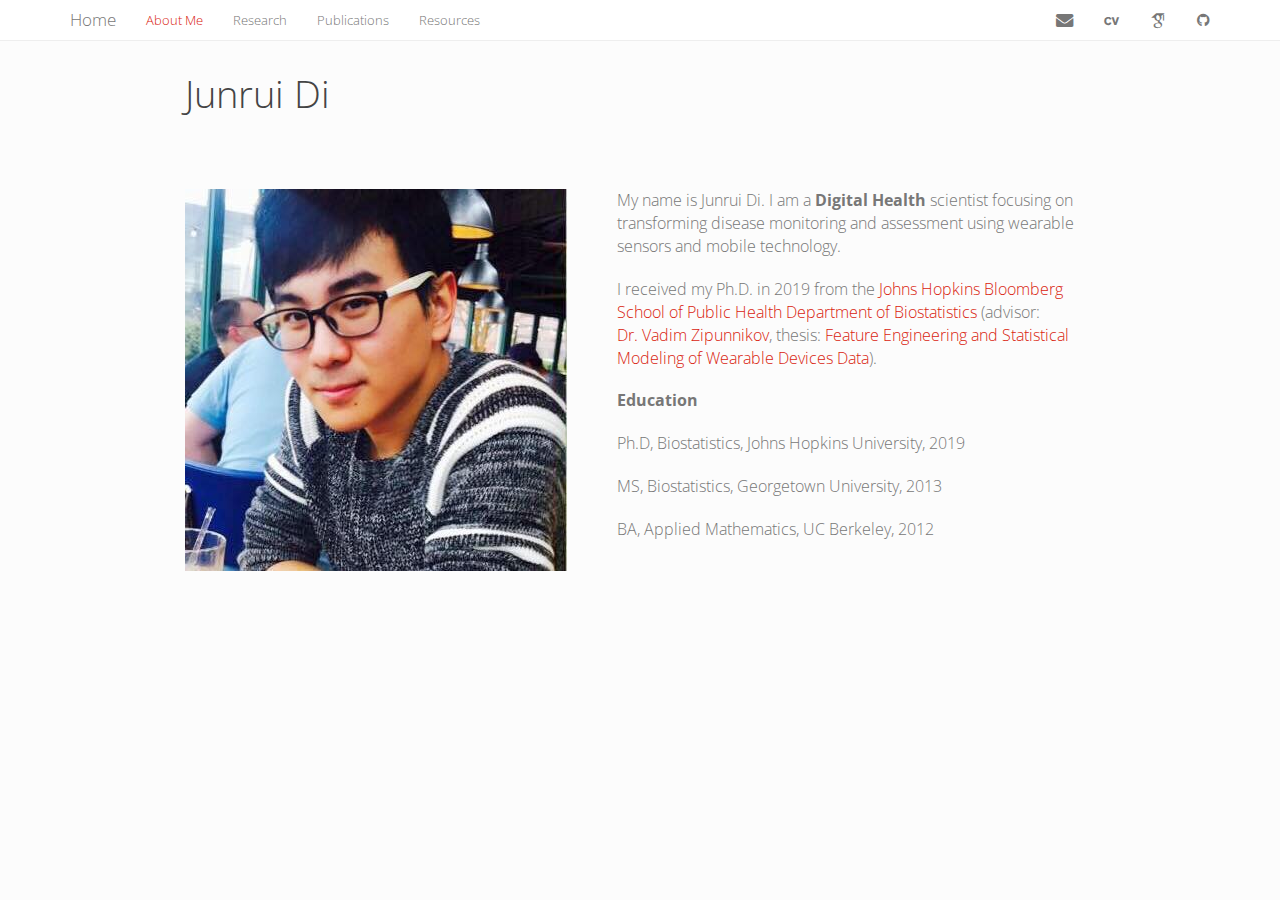
==== index.html @ 5bf7030a "new paper" ====
<!DOCTYPE html>

<html>

<head>

<meta charset="utf-8" />
<meta name="generator" content="pandoc" />
<meta http-equiv="X-UA-Compatible" content="IE=EDGE" />




<title>Junrui Di</title>

<script src="site_libs/header-attrs-2.9/header-attrs.js"></script>
<script src="site_libs/jquery-1.11.3/jquery.min.js"></script>
<meta name="viewport" content="width=device-width, initial-scale=1" />
<link href="site_libs/bootstrap-3.3.5/css/bootstrap.min.css" rel="stylesheet" />
<script src="site_libs/bootstrap-3.3.5/js/bootstrap.min.js"></script>
<script src="site_libs/bootstrap-3.3.5/shim/html5shiv.min.js"></script>
<script src="site_libs/bootstrap-3.3.5/shim/respond.min.js"></script>
<style>h1 {font-size: 34px;}
       h1.title {font-size: 38px;}
       h2 {font-size: 30px;}
       h3 {font-size: 24px;}
       h4 {font-size: 18px;}
       h5 {font-size: 16px;}
       h6 {font-size: 12px;}
       code {color: inherit; background-color: rgba(0, 0, 0, 0.04);}
       pre:not([class]) { background-color: white }</style>
<script src="site_libs/navigation-1.1/tabsets.js"></script>
<link href="site_libs/highlightjs-9.12.0/default.css" rel="stylesheet" />
<script src="site_libs/highlightjs-9.12.0/highlight.js"></script>
<link href="site_libs/font-awesome-5.1.0/css/all.css" rel="stylesheet" />
<link href="site_libs/font-awesome-5.1.0/css/v4-shims.css" rel="stylesheet" />

<style type="text/css">
  code{white-space: pre-wrap;}
  span.smallcaps{font-variant: small-caps;}
  span.underline{text-decoration: underline;}
  div.column{display: inline-block; vertical-align: top; width: 50%;}
  div.hanging-indent{margin-left: 1.5em; text-indent: -1.5em;}
  ul.task-list{list-style: none;}
    </style>

<style type="text/css">code{white-space: pre;}</style>
<script type="text/javascript">
if (window.hljs) {
  hljs.configure({languages: []});
  hljs.initHighlightingOnLoad();
  if (document.readyState && document.readyState === "complete") {
    window.setTimeout(function() { hljs.initHighlighting(); }, 0);
  }
}
</script>





<link rel="stylesheet" href="style2.css" type="text/css" />



<style type = "text/css">
.main-container {
  max-width: 940px;
  margin-left: auto;
  margin-right: auto;
}
img {
  max-width:100%;
}
.tabbed-pane {
  padding-top: 12px;
}
.html-widget {
  margin-bottom: 20px;
}
button.code-folding-btn:focus {
  outline: none;
}
summary {
  display: list-item;
}
pre code {
  padding: 0;
}
</style>


<style type="text/css">
.dropdown-submenu {
  position: relative;
}
.dropdown-submenu>.dropdown-menu {
  top: 0;
  left: 100%;
  margin-top: -6px;
  margin-left: -1px;
  border-radius: 0 6px 6px 6px;
}
.dropdown-submenu:hover>.dropdown-menu {
  display: block;
}
.dropdown-submenu>a:after {
  display: block;
  content: " ";
  float: right;
  width: 0;
  height: 0;
  border-color: transparent;
  border-style: solid;
  border-width: 5px 0 5px 5px;
  border-left-color: #cccccc;
  margin-top: 5px;
  margin-right: -10px;
}
.dropdown-submenu:hover>a:after {
  border-left-color: #adb5bd;
}
.dropdown-submenu.pull-left {
  float: none;
}
.dropdown-submenu.pull-left>.dropdown-menu {
  left: -100%;
  margin-left: 10px;
  border-radius: 6px 0 6px 6px;
}
</style>

<script type="text/javascript">
// manage active state of menu based on current page
$(document).ready(function () {
  // active menu anchor
  href = window.location.pathname
  href = href.substr(href.lastIndexOf('/') + 1)
  if (href === "")
    href = "index.html";
  var menuAnchor = $('a[href="' + href + '"]');

  // mark it active
  menuAnchor.tab('show');

  // if it's got a parent navbar menu mark it active as well
  menuAnchor.closest('li.dropdown').addClass('active');

  // Navbar adjustments
  var navHeight = $(".navbar").first().height() + 15;
  var style = document.createElement('style');
  var pt = "padding-top: " + navHeight + "px; ";
  var mt = "margin-top: -" + navHeight + "px; ";
  var css = "";
  // offset scroll position for anchor links (for fixed navbar)
  for (var i = 1; i <= 6; i++) {
    css += ".section h" + i + "{ " + pt + mt + "}\n";
  }
  style.innerHTML = "body {" + pt + "padding-bottom: 40px; }\n" + css;
  document.head.appendChild(style);
});
</script>

<!-- tabsets -->

<style type="text/css">
.tabset-dropdown > .nav-tabs {
  display: inline-table;
  max-height: 500px;
  min-height: 44px;
  overflow-y: auto;
  border: 1px solid #ddd;
  border-radius: 4px;
}

.tabset-dropdown > .nav-tabs > li.active:before {
  content: "";
  font-family: 'Glyphicons Halflings';
  display: inline-block;
  padding: 10px;
  border-right: 1px solid #ddd;
}

.tabset-dropdown > .nav-tabs.nav-tabs-open > li.active:before {
  content: "&#xe258;";
  border: none;
}

.tabset-dropdown > .nav-tabs.nav-tabs-open:before {
  content: "";
  font-family: 'Glyphicons Halflings';
  display: inline-block;
  padding: 10px;
  border-right: 1px solid #ddd;
}

.tabset-dropdown > .nav-tabs > li.active {
  display: block;
}

.tabset-dropdown > .nav-tabs > li > a,
.tabset-dropdown > .nav-tabs > li > a:focus,
.tabset-dropdown > .nav-tabs > li > a:hover {
  border: none;
  display: inline-block;
  border-radius: 4px;
  background-color: transparent;
}

.tabset-dropdown > .nav-tabs.nav-tabs-open > li {
  display: block;
  float: none;
}

.tabset-dropdown > .nav-tabs > li {
  display: none;
}
</style>

<!-- code folding -->




</head>

<body>


<div class="container-fluid main-container">




<div class="navbar navbar-default  navbar-fixed-top" role="navigation">
  <div class="container">
    <div class="navbar-header">
      <button type="button" class="navbar-toggle collapsed" data-toggle="collapse" data-target="#navbar">
        <span class="icon-bar"></span>
        <span class="icon-bar"></span>
        <span class="icon-bar"></span>
      </button>
      <a class="navbar-brand" href="index.html">Home</a>
    </div>
    <div id="navbar" class="navbar-collapse collapse">
      <ul class="nav navbar-nav">
        <li>
  <a href="index.html">About Me</a>
</li>
<li>
  <a href="research.html">Research</a>
</li>
<li>
  <a href="publications.html">Publications</a>
</li>
<li>
  <a href="resources.html">Resources</a>
</li>
      </ul>
      <ul class="nav navbar-nav navbar-right">
        <li>
  <a href="mailto:dijunrui@gmail.com">
    <span class="fa fa-envelope fa-lg"></span>
     
  </a>
</li>
<li>
  <a href="files/Curriculum Vitae.pdf">
    <span class="ai ai-cv ai-lg"></span>
     
  </a>
</li>
<li>
  <a href="https://scholar.google.com/citations?user=9YSnIL4AAAAJ&amp;hl=en">
    <span class="ai ai-google-scholar ai-lg"></span>
     
  </a>
</li>
<li>
  <a href="http://github.com/junruidi">
    <span class="&lt;i class=&quot;fab fa &lt;i class=&quot;fab fa-github big-icon&quot;&gt;&lt;/i&gt;"></span>
     
  </a>
</li>
      </ul>
    </div><!--/.nav-collapse -->
  </div><!--/.container -->
</div><!--/.navbar -->

<div id="header">



<h1 class="title toc-ignore">Junrui Di</h1>

</div>


<p><br> <br></p>
<p><link rel="stylesheet" href="academicons/css/academicons.min.css"/></p>
<script>
  (function(i,s,o,g,r,a,m){i['GoogleAnalyticsObject']=r;i[r]=i[r]||function(){
  (i[r].q=i[r].q||[]).push(arguments)},i[r].l=1*new Date();a=s.createElement(o),
  m=s.getElementsByTagName(o)[0];a.async=1;a.src=g;m.parentNode.insertBefore(a,m)
  })(window,document,'script','https://www.google-analytics.com/analytics.js','ga');

  ga('create', 'UA-99094202-1', 'auto');
  ga('send', 'pageview');

</script>
<div style="float:left;margin:0px 50px 0px 0px">
<p><img src="files/photo1.jpg" /></p>
</div>
<p>My name is Junrui Di. I am a <strong>Digital Health</strong> scientist focusing on transforming disease monitoring and assessment using wearable sensors and mobile technology.</p>
<p>I received my Ph.D. in 2019 from the <a href="http://www.jhsph.edu/">Johns Hopkins Bloomberg School of Public Health</a> <a href="http://www.jhsph.edu/departments/biostatistics/">Department of Biostatistics</a> (advisor: <a href="http://www.biostat.jhsph.edu/~vzipunni/">Dr. Vadim Zipunnikov</a>, thesis: <a href="https://jscholarship.library.jhu.edu/handle/1774.2/61537">Feature Engineering and Statistical Modeling of Wearable Devices Data</a>).</p>
<p><strong>Education</strong></p>
<p>Ph.D, Biostatistics, Johns Hopkins University, 2019</p>
<p>MS, Biostatistics, Georgetown University, 2013</p>
<p>BA, Applied Mathematics, UC Berkeley, 2012</p>
<p><br> <br> <br> <br> <br> <br> <br> <br></p>




</div>

<script>

// add bootstrap table styles to pandoc tables
function bootstrapStylePandocTables() {
  $('tr.odd').parent('tbody').parent('table').addClass('table table-condensed');
}
$(document).ready(function () {
  bootstrapStylePandocTables();
});


</script>

<!-- tabsets -->

<script>
$(document).ready(function () {
  window.buildTabsets("TOC");
});

$(document).ready(function () {
  $('.tabset-dropdown > .nav-tabs > li').click(function () {
    $(this).parent().toggleClass('nav-tabs-open');
  });
});
</script>

<!-- code folding -->


<!-- dynamically load mathjax for compatibility with self-contained -->
<script>
  (function () {
    var script = document.createElement("script");
    script.type = "text/javascript";
    script.src  = "https://mathjax.rstudio.com/latest/MathJax.js?config=TeX-AMS-MML_HTMLorMML";
    document.getElementsByTagName("head")[0].appendChild(script);
  })();
</script>

</body>
</html>
---- site_libs/highlightjs-9.12.0/default.css ----
.hljs-literal {
  color: #990073;
}

.hljs-number {
  color: #099;
}

.hljs-comment {
  color: #998;
  font-style: italic;
}

.hljs-keyword {
  color: #900;
  font-weight: bold;
}

.hljs-string {
  color: #d14;
}
---- site_libs/font-awesome-5.1.0/css/all.css ----
/*!
 * Font Awesome Free 5.1.0 by @fontawesome - https://fontawesome.com
 * License - https://fontawesome.com/license (Icons: CC BY 4.0, Fonts: SIL OFL 1.1, Code: MIT License)
 */
.fa,.fab,.fal,.far,.fas{-moz-osx-font-smoothing:grayscale;-webkit-font-smoothing:antialiased;display:inline-block;font-style:normal;font-variant:normal;text-rendering:auto;line-height:1}.fa-lg{font-size:1.33333em;line-height:.75em;vertical-align:-.0667em}.fa-xs{font-size:.75em}.fa-sm{font-size:.875em}.fa-1x{font-size:1em}.fa-2x{font-size:2em}.fa-3x{font-size:3em}.fa-4x{font-size:4em}.fa-5x{font-size:5em}.fa-6x{font-size:6em}.fa-7x{font-size:7em}.fa-8x{font-size:8em}.fa-9x{font-size:9em}.fa-10x{font-size:10em}.fa-fw{text-align:center;width:1.25em}.fa-ul{list-style-type:none;margin-left:2.5em;padding-left:0}.fa-ul>li{position:relative}.fa-li{left:-2em;position:absolute;text-align:center;width:2em;line-height:inherit}.fa-border{border:.08em solid #eee;border-radius:.1em;padding:.2em .25em .15em}.fa-pull-left{float:left}.fa-pull-right{float:right}.fa.fa-pull-left,.fab.fa-pull-left,.fal.fa-pull-left,.far.fa-pull-left,.fas.fa-pull-left{margin-right:.3em}.fa.fa-pull-right,.fab.fa-pull-right,.fal.fa-pull-right,.far.fa-pull-right,.fas.fa-pull-right{margin-left:.3em}.fa-spin{animation:a 2s infinite linear}.fa-pulse{animation:a 1s infinite steps(8)}@keyframes a{0%{transform:rotate(0deg)}to{transform:rotate(1turn)}}.fa-rotate-90{-ms-filter:"progid:DXImageTransform.Microsoft.BasicImage(rotation=1)";transform:rotate(90deg)}.fa-rotate-180{-ms-filter:"progid:DXImageTransform.Microsoft.BasicImage(rotation=2)";transform:rotate(180deg)}.fa-rotate-270{-ms-filter:"progid:DXImageTransform.Microsoft.BasicImage(rotation=3)";transform:rotate(270deg)}.fa-flip-horizontal{-ms-filter:"progid:DXImageTransform.Microsoft.BasicImage(rotation=0, mirror=1)";transform:scaleX(-1)}.fa-flip-vertical{transform:scaleY(-1)}.fa-flip-horizontal.fa-flip-vertical,.fa-flip-vertical{-ms-filter:"progid:DXImageTransform.Microsoft.BasicImage(rotation=2, mirror=1)"}.fa-flip-horizontal.fa-flip-vertical{transform:scale(-1)}:root .fa-flip-horizontal,:root .fa-flip-vertical,:root .fa-rotate-90,:root .fa-rotate-180,:root .fa-rotate-270{-webkit-filter:none;filter:none}.fa-stack{display:inline-block;height:2em;line-height:2em;position:relative;vertical-align:middle;width:2em}.fa-stack-1x,.fa-stack-2x{left:0;position:absolute;text-align:center;width:100%}.fa-stack-1x{line-height:inherit}.fa-stack-2x{font-size:2em}.fa-inverse{color:#fff}.fa-500px:before{content:"\f26e"}.fa-accessible-icon:before{content:"\f368"}.fa-accusoft:before{content:"\f369"}.fa-address-book:before{content:"\f2b9"}.fa-address-card:before{content:"\f2bb"}.fa-adjust:before{content:"\f042"}.fa-adn:before{content:"\f170"}.fa-adversal:before{content:"\f36a"}.fa-affiliatetheme:before{content:"\f36b"}.fa-algolia:before{content:"\f36c"}.fa-align-center:before{content:"\f037"}.fa-align-justify:before{content:"\f039"}.fa-align-left:before{content:"\f036"}.fa-align-right:before{content:"\f038"}.fa-allergies:before{content:"\f461"}.fa-amazon:before{content:"\f270"}.fa-amazon-pay:before{content:"\f42c"}.fa-ambulance:before{content:"\f0f9"}.fa-american-sign-language-interpreting:before{content:"\f2a3"}.fa-amilia:before{content:"\f36d"}.fa-anchor:before{content:"\f13d"}.fa-android:before{content:"\f17b"}.fa-angellist:before{content:"\f209"}.fa-angle-double-down:before{content:"\f103"}.fa-angle-double-left:before{content:"\f100"}.fa-angle-double-right:before{content:"\f101"}.fa-angle-double-up:before{content:"\f102"}.fa-angle-down:before{content:"\f107"}.fa-angle-left:before{content:"\f104"}.fa-angle-right:before{content:"\f105"}.fa-angle-up:before{content:"\f106"}.fa-angry:before{content:"\f556"}.fa-angrycreative:before{content:"\f36e"}.fa-angular:before{content:"\f420"}.fa-app-store:before{content:"\f36f"}.fa-app-store-ios:before{content:"\f370"}.fa-apper:before{content:"\f371"}.fa-apple:before{content:"\f179"}.fa-apple-pay:before{content:"\f415"}.fa-archive:before{content:"\f187"}.fa-archway:before{content:"\f557"}.fa-arrow-alt-circle-down:before{content:"\f358"}.fa-arrow-alt-circle-left:before{content:"\f359"}.fa-arrow-alt-circle-right:before{content:"\f35a"}.fa-arrow-alt-circle-up:before{content:"\f35b"}.fa-arrow-circle-down:before{content:"\f0ab"}.fa-arrow-circle-left:before{content:"\f0a8"}.fa-arrow-circle-right:before{content:"\f0a9"}.fa-arrow-circle-up:before{content:"\f0aa"}.fa-arrow-down:before{content:"\f063"}.fa-arrow-left:before{content:"\f060"}.fa-arrow-right:before{content:"\f061"}.fa-arrow-up:before{content:"\f062"}.fa-arrows-alt:before{content:"\f0b2"}.fa-arrows-alt-h:before{content:"\f337"}.fa-arrows-alt-v:before{content:"\f338"}.fa-assistive-listening-systems:before{content:"\f2a2"}.fa-asterisk:before{content:"\f069"}.fa-asymmetrik:before{content:"\f372"}.fa-at:before{content:"\f1fa"}.fa-atlas:before{content:"\f558"}.fa-audible:before{content:"\f373"}.fa-audio-description:before{content:"\f29e"}.fa-autoprefixer:before{content:"\f41c"}.fa-avianex:before{content:"\f374"}.fa-aviato:before{content:"\f421"}.fa-award:before{content:"\f559"}.fa-aws:before{content:"\f375"}.fa-backspace:before{content:"\f55a"}.fa-backward:before{content:"\f04a"}.fa-balance-scale:before{content:"\f24e"}.fa-ban:before{content:"\f05e"}.fa-band-aid:before{content:"\f462"}.fa-bandcamp:before{content:"\f2d5"}.fa-barcode:before{content:"\f02a"}.fa-bars:before{content:"\f0c9"}.fa-baseball-ball:before{content:"\f433"}.fa-basketball-ball:before{content:"\f434"}.fa-bath:before{content:"\f2cd"}.fa-battery-empty:before{content:"\f244"}.fa-battery-full:before{content:"\f240"}.fa-battery-half:before{content:"\f242"}.fa-battery-quarter:before{content:"\f243"}.fa-battery-three-quarters:before{content:"\f241"}.fa-bed:before{content:"\f236"}.fa-beer:before{content:"\f0fc"}.fa-behance:before{content:"\f1b4"}.fa-behance-square:before{content:"\f1b5"}.fa-bell:before{content:"\f0f3"}.fa-bell-slash:before{content:"\f1f6"}.fa-bezier-curve:before{content:"\f55b"}.fa-bicycle:before{content:"\f206"}.fa-bimobject:before{content:"\f378"}.fa-binoculars:before{content:"\f1e5"}.fa-birthday-cake:before{content:"\f1fd"}.fa-bitbucket:before{content:"\f171"}.fa-bitcoin:before{content:"\f379"}.fa-bity:before{content:"\f37a"}.fa-black-tie:before{content:"\f27e"}.fa-blackberry:before{content:"\f37b"}.fa-blender:before{content:"\f517"}.fa-blind:before{content:"\f29d"}.fa-blogger:before{content:"\f37c"}.fa-blogger-b:before{content:"\f37d"}.fa-bluetooth:before{content:"\f293"}.fa-bluetooth-b:before{content:"\f294"}.fa-bold:before{content:"\f032"}.fa-bolt:before{content:"\f0e7"}.fa-bomb:before{content:"\f1e2"}.fa-bong:before{content:"\f55c"}.fa-book:before{content:"\f02d"}.fa-book-open:before{content:"\f518"}.fa-bookmark:before{content:"\f02e"}.fa-bowling-ball:before{content:"\f436"}.fa-box:before{content:"\f466"}.fa-box-open:before{content:"\f49e"}.fa-boxes:before{content:"\f468"}.fa-braille:before{content:"\f2a1"}.fa-briefcase:before{content:"\f0b1"}.fa-briefcase-medical:before{content:"\f469"}.fa-broadcast-tower:before{content:"\f519"}.fa-broom:before{content:"\f51a"}.fa-brush:before{content:"\f55d"}.fa-btc:before{content:"\f15a"}.fa-bug:before{content:"\f188"}.fa-building:before{content:"\f1ad"}.fa-bullhorn:before{content:"\f0a1"}.fa-bullseye:before{content:"\f140"}.fa-burn:before{content:"\f46a"}.fa-buromobelexperte:before{content:"\f37f"}.fa-bus:before{content:"\f207"}.fa-bus-alt:before{content:"\f55e"}.fa-buysellads:before{content:"\f20d"}.fa-calculator:before{content:"\f1ec"}.fa-calendar:before{content:"\f133"}.fa-calendar-alt:before{content:"\f073"}.fa-calendar-check:before{content:"\f274"}.fa-calendar-minus:before{content:"\f272"}.fa-calendar-plus:before{content:"\f271"}.fa-calendar-times:before{content:"\f273"}.fa-camera:before{content:"\f030"}.fa-camera-retro:before{content:"\f083"}.fa-cannabis:before{content:"\f55f"}.fa-capsules:before{content:"\f46b"}.fa-car:before{content:"\f1b9"}.fa-caret-down:before{content:"\f0d7"}.fa-caret-left:before{content:"\f0d9"}.fa-caret-right:before{content:"\f0da"}.fa-caret-square-down:before{content:"\f150"}.fa-caret-square-left:before{content:"\f191"}.fa-caret-square-right:before{content:"\f152"}.fa-caret-square-up:before{content:"\f151"}.fa-caret-up:before{content:"\f0d8"}.fa-cart-arrow-down:before{content:"\f218"}.fa-cart-plus:before{content:"\f217"}.fa-cc-amazon-pay:before{content:"\f42d"}.fa-cc-amex:before{content:"\f1f3"}.fa-cc-apple-pay:before{content:"\f416"}.fa-cc-diners-club:before{content:"\f24c"}.fa-cc-discover:before{content:"\f1f2"}.fa-cc-jcb:before{content:"\f24b"}.fa-cc-mastercard:before{content:"\f1f1"}.fa-cc-paypal:before{content:"\f1f4"}.fa-cc-stripe:before{content:"\f1f5"}.fa-cc-visa:before{content:"\f1f0"}.fa-centercode:before{content:"\f380"}.fa-certificate:before{content:"\f0a3"}.fa-chalkboard:before{content:"\f51b"}.fa-chalkboard-teacher:before{content:"\f51c"}.fa-chart-area:before{content:"\f1fe"}.fa-chart-bar:before{content:"\f080"}.fa-chart-line:before{content:"\f201"}.fa-chart-pie:before{content:"\f200"}.fa-check:before{content:"\f00c"}.fa-check-circle:before{content:"\f058"}.fa-check-double:before{content:"\f560"}.fa-check-square:before{content:"\f14a"}.fa-chess:before{content:"\f439"}.fa-chess-bishop:before{content:"\f43a"}.fa-chess-board:before{content:"\f43c"}.fa-chess-king:before{content:"\f43f"}.fa-chess-knight:before{content:"\f441"}.fa-chess-pawn:before{content:"\f443"}.fa-chess-queen:before{content:"\f445"}.fa-chess-rook:before{content:"\f447"}.fa-chevron-circle-down:before{content:"\f13a"}.fa-chevron-circle-left:before{content:"\f137"}.fa-chevron-circle-right:before{content:"\f138"}.fa-chevron-circle-up:before{content:"\f139"}.fa-chevron-down:before{content:"\f078"}.fa-chevron-left:before{content:"\f053"}.fa-chevron-right:before{content:"\f054"}.fa-chevron-up:before{content:"\f077"}.fa-child:before{content:"\f1ae"}.fa-chrome:before{content:"\f268"}.fa-church:before{content:"\f51d"}.fa-circle:before{content:"\f111"}.fa-circle-notch:before{content:"\f1ce"}.fa-clipboard:before{content:"\f328"}.fa-clipboard-check:before{content:"\f46c"}.fa-clipboard-list:before{content:"\f46d"}.fa-clock:before{content:"\f017"}.fa-clone:before{content:"\f24d"}.fa-closed-captioning:before{content:"\f20a"}.fa-cloud:before{content:"\f0c2"}.fa-cloud-download-alt:before{content:"\f381"}.fa-cloud-upload-alt:before{content:"\f382"}.fa-cloudscale:before{content:"\f383"}.fa-cloudsmith:before{content:"\f384"}.fa-cloudversify:before{content:"\f385"}.fa-cocktail:before{content:"\f561"}.fa-code:before{content:"\f121"}.fa-code-branch:before{content:"\f126"}.fa-codepen:before{content:"\f1cb"}.fa-codiepie:before{content:"\f284"}.fa-coffee:before{content:"\f0f4"}.fa-cog:before{content:"\f013"}.fa-cogs:before{content:"\f085"}.fa-coins:before{content:"\f51e"}.fa-columns:before{content:"\f0db"}.fa-comment:before{content:"\f075"}.fa-comment-alt:before{content:"\f27a"}.fa-comment-dots:before{content:"\f4ad"}.fa-comment-slash:before{content:"\f4b3"}.fa-comments:before{content:"\f086"}.fa-compact-disc:before{content:"\f51f"}.fa-compass:before{content:"\f14e"}.fa-compress:before{content:"\f066"}.fa-concierge-bell:before{content:"\f562"}.fa-connectdevelop:before{content:"\f20e"}.fa-contao:before{content:"\f26d"}.fa-cookie:before{content:"\f563"}.fa-cookie-bite:before{content:"\f564"}.fa-copy:before{content:"\f0c5"}.fa-copyright:before{content:"\f1f9"}.fa-couch:before{content:"\f4b8"}.fa-cpanel:before{content:"\f388"}.fa-creative-commons:before{content:"\f25e"}.fa-creative-commons-by:before{content:"\f4e7"}.fa-creative-commons-nc:before{content:"\f4e8"}.fa-creative-commons-nc-eu:before{content:"\f4e9"}.fa-creative-commons-nc-jp:before{content:"\f4ea"}.fa-creative-commons-nd:before{content:"\f4eb"}.fa-creative-commons-pd:before{content:"\f4ec"}.fa-creative-commons-pd-alt:before{content:"\f4ed"}.fa-creative-commons-remix:before{content:"\f4ee"}.fa-creative-commons-sa:before{content:"\f4ef"}.fa-creative-commons-sampling:before{content:"\f4f0"}.fa-creative-commons-sampling-plus:before{content:"\f4f1"}.fa-creative-commons-share:before{content:"\f4f2"}.fa-credit-card:before{content:"\f09d"}.fa-crop:before{content:"\f125"}.fa-crop-alt:before{content:"\f565"}.fa-crosshairs:before{content:"\f05b"}.fa-crow:before{content:"\f520"}.fa-crown:before{content:"\f521"}.fa-css3:before{content:"\f13c"}.fa-css3-alt:before{content:"\f38b"}.fa-cube:before{content:"\f1b2"}.fa-cubes:before{content:"\f1b3"}.fa-cut:before{content:"\f0c4"}.fa-cuttlefish:before{content:"\f38c"}.fa-d-and-d:before{content:"\f38d"}.fa-dashcube:before{content:"\f210"}.fa-database:before{content:"\f1c0"}.fa-deaf:before{content:"\f2a4"}.fa-delicious:before{content:"\f1a5"}.fa-deploydog:before{content:"\f38e"}.fa-deskpro:before{content:"\f38f"}.fa-desktop:before{content:"\f108"}.fa-deviantart:before{content:"\f1bd"}.fa-diagnoses:before{content:"\f470"}.fa-dice:before{content:"\f522"}.fa-dice-five:before{content:"\f523"}.fa-dice-four:before{content:"\f524"}.fa-dice-one:before{content:"\f525"}.fa-dice-six:before{content:"\f526"}.fa-dice-three:before{content:"\f527"}.fa-dice-two:before{content:"\f528"}.fa-digg:before{content:"\f1a6"}.fa-digital-ocean:before{content:"\f391"}.fa-digital-tachograph:before{content:"\f566"}.fa-discord:before{content:"\f392"}.fa-discourse:before{content:"\f393"}.fa-divide:before{content:"\f529"}.fa-dizzy:before{content:"\f567"}.fa-dna:before{content:"\f471"}.fa-dochub:before{content:"\f394"}.fa-docker:before{content:"\f395"}.fa-dollar-sign:before{content:"\f155"}.fa-dolly:before{content:"\f472"}.fa-dolly-flatbed:before{content:"\f474"}.fa-donate:before{content:"\f4b9"}.fa-door-closed:before{content:"\f52a"}.fa-door-open:before{content:"\f52b"}.fa-dot-circle:before{content:"\f192"}.fa-dove:before{content:"\f4ba"}.fa-download:before{content:"\f019"}.fa-draft2digital:before{content:"\f396"}.fa-drafting-compass:before{content:"\f568"}.fa-dribbble:before{content:"\f17d"}.fa-dribbble-square:before{content:"\f397"}.fa-dropbox:before{content:"\f16b"}.fa-drum:before{content:"\f569"}.fa-drum-steelpan:before{content:"\f56a"}.fa-drupal:before{content:"\f1a9"}.fa-dumbbell:before{content:"\f44b"}.fa-dyalog:before{content:"\f399"}.fa-earlybirds:before{content:"\f39a"}.fa-ebay:before{content:"\f4f4"}.fa-edge:before{content:"\f282"}.fa-edit:before{content:"\f044"}.fa-eject:before{content:"\f052"}.fa-elementor:before{content:"\f430"}.fa-ellipsis-h:before{content:"\f141"}.fa-ellipsis-v:before{content:"\f142"}.fa-ember:before{content:"\f423"}.fa-empire:before{content:"\f1d1"}.fa-envelope:before{content:"\f0e0"}.fa-envelope-open:before{content:"\f2b6"}.fa-envelope-square:before{content:"\f199"}.fa-envira:before{content:"\f299"}.fa-equals:before{content:"\f52c"}.fa-eraser:before{content:"\f12d"}.fa-erlang:before{content:"\f39d"}.fa-ethereum:before{content:"\f42e"}.fa-etsy:before{content:"\f2d7"}.fa-euro-sign:before{content:"\f153"}.fa-exchange-alt:before{content:"\f362"}.fa-exclamation:before{content:"\f12a"}.fa-exclamation-circle:before{content:"\f06a"}.fa-exclamation-triangle:before{content:"\f071"}.fa-expand:before{content:"\f065"}.fa-expand-arrows-alt:before{content:"\f31e"}.fa-expeditedssl:before{content:"\f23e"}.fa-external-link-alt:before{content:"\f35d"}.fa-external-link-square-alt:before{content:"\f360"}.fa-eye:before{content:"\f06e"}.fa-eye-dropper:before{content:"\f1fb"}.fa-eye-slash:before{content:"\f070"}.fa-facebook:before{content:"\f09a"}.fa-facebook-f:before{content:"\f39e"}.fa-facebook-messenger:before{content:"\f39f"}.fa-facebook-square:before{content:"\f082"}.fa-fast-backward:before{content:"\f049"}.fa-fast-forward:before{content:"\f050"}.fa-fax:before{content:"\f1ac"}.fa-feather:before{content:"\f52d"}.fa-feather-alt:before{content:"\f56b"}.fa-female:before{content:"\f182"}.fa-fighter-jet:before{content:"\f0fb"}.fa-file:before{content:"\f15b"}.fa-file-alt:before{content:"\f15c"}.fa-file-archive:before{content:"\f1c6"}.fa-file-audio:before{content:"\f1c7"}.fa-file-code:before{content:"\f1c9"}.fa-file-contract:before{content:"\f56c"}.fa-file-download:before{content:"\f56d"}.fa-file-excel:before{content:"\f1c3"}.fa-file-export:before{content:"\f56e"}.fa-file-image:before{content:"\f1c5"}.fa-file-import:before{content:"\f56f"}.fa-file-invoice:before{content:"\f570"}.fa-file-invoice-dollar:before{content:"\f571"}.fa-file-medical:before{content:"\f477"}.fa-file-medical-alt:before{content:"\f478"}.fa-file-pdf:before{content:"\f1c1"}.fa-file-powerpoint:before{content:"\f1c4"}.fa-file-prescription:before{content:"\f572"}.fa-file-signature:before{content:"\f573"}.fa-file-upload:before{content:"\f574"}.fa-file-video:before{content:"\f1c8"}.fa-file-word:before{content:"\f1c2"}.fa-fill:before{content:"\f575"}.fa-fill-drip:before{content:"\f576"}.fa-film:before{content:"\f008"}.fa-filter:before{content:"\f0b0"}.fa-fingerprint:before{content:"\f577"}.fa-fire:before{content:"\f06d"}.fa-fire-extinguisher:before{content:"\f134"}.fa-firefox:before{content:"\f269"}.fa-first-aid:before{content:"\f479"}.fa-first-order:before{content:"\f2b0"}.fa-first-order-alt:before{content:"\f50a"}.fa-firstdraft:before{content:"\f3a1"}.fa-fish:before{content:"\f578"}.fa-flag:before{content:"\f024"}.fa-flag-checkered:before{content:"\f11e"}.fa-flask:before{content:"\f0c3"}.fa-flickr:before{content:"\f16e"}.fa-flipboard:before{content:"\f44d"}.fa-flushed:before{content:"\f579"}.fa-fly:before{content:"\f417"}.fa-folder:before{content:"\f07b"}.fa-folder-open:before{content:"\f07c"}.fa-font:before{content:"\f031"}.fa-font-awesome:before{content:"\f2b4"}.fa-font-awesome-alt:before{content:"\f35c"}.fa-font-awesome-flag:before{content:"\f425"}.fa-font-awesome-logo-full:before{content:"\f4e6"}.fa-fonticons:before{content:"\f280"}.fa-fonticons-fi:before{content:"\f3a2"}.fa-football-ball:before{content:"\f44e"}.fa-fort-awesome:before{content:"\f286"}.fa-fort-awesome-alt:before{content:"\f3a3"}.fa-forumbee:before{content:"\f211"}.fa-forward:before{content:"\f04e"}.fa-foursquare:before{content:"\f180"}.fa-free-code-camp:before{content:"\f2c5"}.fa-freebsd:before{content:"\f3a4"}.fa-frog:before{content:"\f52e"}.fa-frown:before{content:"\f119"}.fa-frown-open:before{content:"\f57a"}.fa-fulcrum:before{content:"\f50b"}.fa-futbol:before{content:"\f1e3"}.fa-galactic-republic:before{content:"\f50c"}.fa-galactic-senate:before{content:"\f50d"}.fa-gamepad:before{content:"\f11b"}.fa-gas-pump:before{content:"\f52f"}.fa-gavel:before{content:"\f0e3"}.fa-gem:before{content:"\f3a5"}.fa-genderless:before{content:"\f22d"}.fa-get-pocket:before{content:"\f265"}.fa-gg:before{content:"\f260"}.fa-gg-circle:before{content:"\f261"}.fa-gift:before{content:"\f06b"}.fa-git:before{content:"\f1d3"}.fa-git-square:before{content:"\f1d2"}.fa-github:before{content:"\f09b"}.fa-github-alt:before{content:"\f113"}.fa-github-square:before{content:"\f092"}.fa-gitkraken:before{content:"\f3a6"}.fa-gitlab:before{content:"\f296"}.fa-gitter:before{content:"\f426"}.fa-glass-martini:before{content:"\f000"}.fa-glass-martini-alt:before{content:"\f57b"}.fa-glasses:before{content:"\f530"}.fa-glide:before{content:"\f2a5"}.fa-glide-g:before{content:"\f2a6"}.fa-globe:before{content:"\f0ac"}.fa-globe-africa:before{content:"\f57c"}.fa-globe-americas:before{content:"\f57d"}.fa-globe-asia:before{content:"\f57e"}.fa-gofore:before{content:"\f3a7"}.fa-golf-ball:before{content:"\f450"}.fa-goodreads:before{content:"\f3a8"}.fa-goodreads-g:before{content:"\f3a9"}.fa-google:before{content:"\f1a0"}.fa-google-drive:before{content:"\f3aa"}.fa-google-play:before{content:"\f3ab"}.fa-google-plus:before{content:"\f2b3"}.fa-google-plus-g:before{content:"\f0d5"}.fa-google-plus-square:before{content:"\f0d4"}.fa-google-wallet:before{content:"\f1ee"}.fa-graduation-cap:before{content:"\f19d"}.fa-gratipay:before{content:"\f184"}.fa-grav:before{content:"\f2d6"}.fa-greater-than:before{content:"\f531"}.fa-greater-than-equal:before{content:"\f532"}.fa-grimace:before{content:"\f57f"}.fa-grin:before{content:"\f580"}.fa-grin-alt:before{content:"\f581"}.fa-grin-beam:before{content:"\f582"}.fa-grin-beam-sweat:before{content:"\f583"}.fa-grin-hearts:before{content:"\f584"}.fa-grin-squint:before{content:"\f585"}.fa-grin-squint-tears:before{content:"\f586"}.fa-grin-stars:before{content:"\f587"}.fa-grin-tears:before{content:"\f588"}.fa-grin-tongue:before{content:"\f589"}.fa-grin-tongue-squint:before{content:"\f58a"}.fa-grin-tongue-wink:before{content:"\f58b"}.fa-grin-wink:before{content:"\f58c"}.fa-grip-horizontal:before{content:"\f58d"}.fa-grip-vertical:before{content:"\f58e"}.fa-gripfire:before{content:"\f3ac"}.fa-grunt:before{content:"\f3ad"}.fa-gulp:before{content:"\f3ae"}.fa-h-square:before{content:"\f0fd"}.fa-hacker-news:before{content:"\f1d4"}.fa-hacker-news-square:before{content:"\f3af"}.fa-hand-holding:before{content:"\f4bd"}.fa-hand-holding-heart:before{content:"\f4be"}.fa-hand-holding-usd:before{content:"\f4c0"}.fa-hand-lizard:before{content:"\f258"}.fa-hand-paper:before{content:"\f256"}.fa-hand-peace:before{content:"\f25b"}.fa-hand-point-down:before{content:"\f0a7"}.fa-hand-point-left:before{content:"\f0a5"}.fa-hand-point-right:before{content:"\f0a4"}.fa-hand-point-up:before{content:"\f0a6"}.fa-hand-pointer:before{content:"\f25a"}.fa-hand-rock:before{content:"\f255"}.fa-hand-scissors:before{content:"\f257"}.fa-hand-spock:before{content:"\f259"}.fa-hands:before{content:"\f4c2"}.fa-hands-helping:before{content:"\f4c4"}.fa-handshake:before{content:"\f2b5"}.fa-hashtag:before{content:"\f292"}.fa-hdd:before{content:"\f0a0"}.fa-heading:before{content:"\f1dc"}.fa-headphones:before{content:"\f025"}.fa-headphones-alt:before{content:"\f58f"}.fa-headset:before{content:"\f590"}.fa-heart:before{content:"\f004"}.fa-heartbeat:before{content:"\f21e"}.fa-helicopter:before{content:"\f533"}.fa-highlighter:before{content:"\f591"}.fa-hips:before{content:"\f452"}.fa-hire-a-helper:before{content:"\f3b0"}.fa-history:before{content:"\f1da"}.fa-hockey-puck:before{content:"\f453"}.fa-home:before{content:"\f015"}.fa-hooli:before{content:"\f427"}.fa-hornbill:before{content:"\f592"}.fa-hospital:before{content:"\f0f8"}.fa-hospital-alt:before{content:"\f47d"}.fa-hospital-symbol:before{content:"\f47e"}.fa-hot-tub:before{content:"\f593"}.fa-hotel:before{content:"\f594"}.fa-hotjar:before{content:"\f3b1"}.fa-hourglass:before{content:"\f254"}.fa-hourglass-end:before{content:"\f253"}.fa-hourglass-half:before{content:"\f252"}.fa-hourglass-start:before{content:"\f251"}.fa-houzz:before{content:"\f27c"}.fa-html5:before{content:"\f13b"}.fa-hubspot:before{content:"\f3b2"}.fa-i-cursor:before{content:"\f246"}.fa-id-badge:before{content:"\f2c1"}.fa-id-card:before{content:"\f2c2"}.fa-id-card-alt:before{content:"\f47f"}.fa-image:before{content:"\f03e"}.fa-images:before{content:"\f302"}.fa-imdb:before{content:"\f2d8"}.fa-inbox:before{content:"\f01c"}.fa-indent:before{content:"\f03c"}.fa-industry:before{content:"\f275"}.fa-infinity:before{content:"\f534"}.fa-info:before{content:"\f129"}.fa-info-circle:before{content:"\f05a"}.fa-instagram:before{content:"\f16d"}.fa-internet-explorer:before{content:"\f26b"}.fa-ioxhost:before{content:"\f208"}.fa-italic:before{content:"\f033"}.fa-itunes:before{content:"\f3b4"}.fa-itunes-note:before{content:"\f3b5"}.fa-java:before{content:"\f4e4"}.fa-jedi-order:before{content:"\f50e"}.fa-jenkins:before{content:"\f3b6"}.fa-joget:before{content:"\f3b7"}.fa-joint:before{content:"\f595"}.fa-joomla:before{content:"\f1aa"}.fa-js:before{content:"\f3b8"}.fa-js-square:before{content:"\f3b9"}.fa-jsfiddle:before{content:"\f1cc"}.fa-key:before{content:"\f084"}.fa-keybase:before{content:"\f4f5"}.fa-keyboard:before{content:"\f11c"}.fa-keycdn:before{content:"\f3ba"}.fa-kickstarter:before{content:"\f3bb"}.fa-kickstarter-k:before{content:"\f3bc"}.fa-kiss:before{content:"\f596"}.fa-kiss-beam:before{content:"\f597"}.fa-kiss-wink-heart:before{content:"\f598"}.fa-kiwi-bird:before{content:"\f535"}.fa-korvue:before{content:"\f42f"}.fa-language:before{content:"\f1ab"}.fa-laptop:before{content:"\f109"}.fa-laravel:before{content:"\f3bd"}.fa-lastfm:before{content:"\f202"}.fa-lastfm-square:before{content:"\f203"}.fa-laugh:before{content:"\f599"}.fa-laugh-beam:before{content:"\f59a"}.fa-laugh-squint:before{content:"\f59b"}.fa-laugh-wink:before{content:"\f59c"}.fa-leaf:before{content:"\f06c"}.fa-leanpub:before{content:"\f212"}.fa-lemon:before{content:"\f094"}.fa-less:before{content:"\f41d"}.fa-less-than:before{content:"\f536"}.fa-less-than-equal:before{content:"\f537"}.fa-level-down-alt:before{content:"\f3be"}.fa-level-up-alt:before{content:"\f3bf"}.fa-life-ring:before{content:"\f1cd"}.fa-lightbulb:before{content:"\f0eb"}.fa-line:before{content:"\f3c0"}.fa-link:before{content:"\f0c1"}.fa-linkedin:before{content:"\f08c"}.fa-linkedin-in:before{content:"\f0e1"}.fa-linode:before{content:"\f2b8"}.fa-linux:before{content:"\f17c"}.fa-lira-sign:before{content:"\f195"}.fa-list:before{content:"\f03a"}.fa-list-alt:before{content:"\f022"}.fa-list-ol:before{content:"\f0cb"}.fa-list-ul:before{content:"\f0ca"}.fa-location-arrow:before{content:"\f124"}.fa-lock:before{content:"\f023"}.fa-lock-open:before{content:"\f3c1"}.fa-long-arrow-alt-down:before{content:"\f309"}.fa-long-arrow-alt-left:before{content:"\f30a"}.fa-long-arrow-alt-right:before{content:"\f30b"}.fa-long-arrow-alt-up:before{content:"\f30c"}.fa-low-vision:before{content:"\f2a8"}.fa-luggage-cart:before{content:"\f59d"}.fa-lyft:before{content:"\f3c3"}.fa-magento:before{content:"\f3c4"}.fa-magic:before{content:"\f0d0"}.fa-magnet:before{content:"\f076"}.fa-mailchimp:before{content:"\f59e"}.fa-male:before{content:"\f183"}.fa-mandalorian:before{content:"\f50f"}.fa-map:before{content:"\f279"}.fa-map-marked:before{content:"\f59f"}.fa-map-marked-alt:before{content:"\f5a0"}.fa-map-marker:before{content:"\f041"}.fa-map-marker-alt:before{content:"\f3c5"}.fa-map-pin:before{content:"\f276"}.fa-map-signs:before{content:"\f277"}.fa-marker:before{content:"\f5a1"}.fa-mars:before{content:"\f222"}.fa-mars-double:before{content:"\f227"}.fa-mars-stroke:before{content:"\f229"}.fa-mars-stroke-h:before{content:"\f22b"}.fa-mars-stroke-v:before{content:"\f22a"}.fa-mastodon:before{content:"\f4f6"}.fa-maxcdn:before{content:"\f136"}.fa-medal:before{content:"\f5a2"}.fa-medapps:before{content:"\f3c6"}.fa-medium:before{content:"\f23a"}.fa-medium-m:before{content:"\f3c7"}.fa-medkit:before{content:"\f0fa"}.fa-medrt:before{content:"\f3c8"}.fa-meetup:before{content:"\f2e0"}.fa-megaport:before{content:"\f5a3"}.fa-meh:before{content:"\f11a"}.fa-meh-blank:before{content:"\f5a4"}.fa-meh-rolling-eyes:before{content:"\f5a5"}.fa-memory:before{content:"\f538"}.fa-mercury:before{content:"\f223"}.fa-microchip:before{content:"\f2db"}.fa-microphone:before{content:"\f130"}.fa-microphone-alt:before{content:"\f3c9"}.fa-microphone-alt-slash:before{content:"\f539"}.fa-microphone-slash:before{content:"\f131"}.fa-microsoft:before{content:"\f3ca"}.fa-minus:before{content:"\f068"}.fa-minus-circle:before{content:"\f056"}.fa-minus-square:before{content:"\f146"}.fa-mix:before{content:"\f3cb"}.fa-mixcloud:before{content:"\f289"}.fa-mizuni:before{content:"\f3cc"}.fa-mobile:before{content:"\f10b"}.fa-mobile-alt:before{content:"\f3cd"}.fa-modx:before{content:"\f285"}.fa-monero:before{content:"\f3d0"}.fa-money-bill:before{content:"\f0d6"}.fa-money-bill-alt:before{content:"\f3d1"}.fa-money-bill-wave:before{content:"\f53a"}.fa-money-bill-wave-alt:before{content:"\f53b"}.fa-money-check:before{content:"\f53c"}.fa-money-check-alt:before{content:"\f53d"}.fa-monument:before{content:"\f5a6"}.fa-moon:before{content:"\f186"}.fa-mortar-pestle:before{content:"\f5a7"}.fa-motorcycle:before{content:"\f21c"}.fa-mouse-pointer:before{content:"\f245"}.fa-music:before{content:"\f001"}.fa-napster:before{content:"\f3d2"}.fa-neuter:before{content:"\f22c"}.fa-newspaper:before{content:"\f1ea"}.fa-nimblr:before{content:"\f5a8"}.fa-nintendo-switch:before{content:"\f418"}.fa-node:before{content:"\f419"}.fa-node-js:before{content:"\f3d3"}.fa-not-equal:before{content:"\f53e"}.fa-notes-medical:before{content:"\f481"}.fa-npm:before{content:"\f3d4"}.fa-ns8:before{content:"\f3d5"}.fa-nutritionix:before{content:"\f3d6"}.fa-object-group:before{content:"\f247"}.fa-object-ungroup:before{content:"\f248"}.fa-odnoklassniki:before{content:"\f263"}.fa-odnoklassniki-square:before{content:"\f264"}.fa-old-republic:before{content:"\f510"}.fa-opencart:before{content:"\f23d"}.fa-openid:before{content:"\f19b"}.fa-opera:before{content:"\f26a"}.fa-optin-monster:before{content:"\f23c"}.fa-osi:before{content:"\f41a"}.fa-outdent:before{content:"\f03b"}.fa-page4:before{content:"\f3d7"}.fa-pagelines:before{content:"\f18c"}.fa-paint-brush:before{content:"\f1fc"}.fa-paint-roller:before{content:"\f5aa"}.fa-palette:before{content:"\f53f"}.fa-palfed:before{content:"\f3d8"}.fa-pallet:before{content:"\f482"}.fa-paper-plane:before{content:"\f1d8"}.fa-paperclip:before{content:"\f0c6"}.fa-parachute-box:before{content:"\f4cd"}.fa-paragraph:before{content:"\f1dd"}.fa-parking:before{content:"\f540"}.fa-passport:before{content:"\f5ab"}.fa-paste:before{content:"\f0ea"}.fa-patreon:before{content:"\f3d9"}.fa-pause:before{content:"\f04c"}.fa-pause-circle:before{content:"\f28b"}.fa-paw:before{content:"\f1b0"}.fa-paypal:before{content:"\f1ed"}.fa-pen:before{content:"\f304"}.fa-pen-alt:before{content:"\f305"}.fa-pen-fancy:before{content:"\f5ac"}.fa-pen-nib:before{content:"\f5ad"}.fa-pen-square:before{content:"\f14b"}.fa-pencil-alt:before{content:"\f303"}.fa-pencil-ruler:before{content:"\f5ae"}.fa-people-carry:before{content:"\f4ce"}.fa-percent:before{content:"\f295"}.fa-percentage:before{content:"\f541"}.fa-periscope:before{content:"\f3da"}.fa-phabricator:before{content:"\f3db"}.fa-phoenix-framework:before{content:"\f3dc"}.fa-phoenix-squadron:before{content:"\f511"}.fa-phone:before{content:"\f095"}.fa-phone-slash:before{content:"\f3dd"}.fa-phone-square:before{content:"\f098"}.fa-phone-volume:before{content:"\f2a0"}.fa-php:before{content:"\f457"}.fa-pied-piper:before{content:"\f2ae"}.fa-pied-piper-alt:before{content:"\f1a8"}.fa-pied-piper-hat:before{content:"\f4e5"}.fa-pied-piper-pp:before{content:"\f1a7"}.fa-piggy-bank:before{content:"\f4d3"}.fa-pills:before{content:"\f484"}.fa-pinterest:before{content:"\f0d2"}.fa-pinterest-p:before{content:"\f231"}.fa-pinterest-square:before{content:"\f0d3"}.fa-plane:before{content:"\f072"}.fa-plane-arrival:before{content:"\f5af"}.fa-plane-departure:before{content:"\f5b0"}.fa-play:before{content:"\f04b"}.fa-play-circle:before{content:"\f144"}.fa-playstation:before{content:"\f3df"}.fa-plug:before{content:"\f1e6"}.fa-plus:before{content:"\f067"}.fa-plus-circle:before{content:"\f055"}.fa-plus-square:before{content:"\f0fe"}.fa-podcast:before{content:"\f2ce"}.fa-poo:before{content:"\f2fe"}.fa-portrait:before{content:"\f3e0"}.fa-pound-sign:before{content:"\f154"}.fa-power-off:before{content:"\f011"}.fa-prescription:before{content:"\f5b1"}.fa-prescription-bottle:before{content:"\f485"}.fa-prescription-bottle-alt:before{content:"\f486"}.fa-print:before{content:"\f02f"}.fa-procedures:before{content:"\f487"}.fa-product-hunt:before{content:"\f288"}.fa-project-diagram:before{content:"\f542"}.fa-pushed:before{content:"\f3e1"}.fa-puzzle-piece:before{content:"\f12e"}.fa-python:before{content:"\f3e2"}.fa-qq:before{content:"\f1d6"}.fa-qrcode:before{content:"\f029"}.fa-question:before{content:"\f128"}.fa-question-circle:before{content:"\f059"}.fa-quidditch:before{content:"\f458"}.fa-quinscape:before{content:"\f459"}.fa-quora:before{content:"\f2c4"}.fa-quote-left:before{content:"\f10d"}.fa-quote-right:before{content:"\f10e"}.fa-r-project:before{content:"\f4f7"}.fa-random:before{content:"\f074"}.fa-ravelry:before{content:"\f2d9"}.fa-react:before{content:"\f41b"}.fa-readme:before{content:"\f4d5"}.fa-rebel:before{content:"\f1d0"}.fa-receipt:before{content:"\f543"}.fa-recycle:before{content:"\f1b8"}.fa-red-river:before{content:"\f3e3"}.fa-reddit:before{content:"\f1a1"}.fa-reddit-alien:before{content:"\f281"}.fa-reddit-square:before{content:"\f1a2"}.fa-redo:before{content:"\f01e"}.fa-redo-alt:before{content:"\f2f9"}.fa-registered:before{content:"\f25d"}.fa-rendact:before{content:"\f3e4"}.fa-renren:before{content:"\f18b"}.fa-reply:before{content:"\f3e5"}.fa-reply-all:before{content:"\f122"}.fa-replyd:before{content:"\f3e6"}.fa-researchgate:before{content:"\f4f8"}.fa-resolving:before{content:"\f3e7"}.fa-retweet:before{content:"\f079"}.fa-ribbon:before{content:"\f4d6"}.fa-road:before{content:"\f018"}.fa-robot:before{content:"\f544"}.fa-rocket:before{content:"\f135"}.fa-rocketchat:before{content:"\f3e8"}.fa-rockrms:before{content:"\f3e9"}.fa-rss:before{content:"\f09e"}.fa-rss-square:before{content:"\f143"}.fa-ruble-sign:before{content:"\f158"}.fa-ruler:before{content:"\f545"}.fa-ruler-combined:before{content:"\f546"}.fa-ruler-horizontal:before{content:"\f547"}.fa-ruler-vertical:before{content:"\f548"}.fa-rupee-sign:before{content:"\f156"}.fa-sad-cry:before{content:"\f5b3"}.fa-sad-tear:before{content:"\f5b4"}.fa-safari:before{content:"\f267"}.fa-sass:before{content:"\f41e"}.fa-save:before{content:"\f0c7"}.fa-schlix:before{content:"\f3ea"}.fa-school:before{content:"\f549"}.fa-screwdriver:before{content:"\f54a"}.fa-scribd:before{content:"\f28a"}.fa-search:before{content:"\f002"}.fa-search-minus:before{content:"\f010"}.fa-search-plus:before{content:"\f00e"}.fa-searchengin:before{content:"\f3eb"}.fa-seedling:before{content:"\f4d8"}.fa-sellcast:before{content:"\f2da"}.fa-sellsy:before{content:"\f213"}.fa-server:before{content:"\f233"}.fa-servicestack:before{content:"\f3ec"}.fa-share:before{content:"\f064"}.fa-share-alt:before{content:"\f1e0"}.fa-share-alt-square:before{content:"\f1e1"}.fa-share-square:before{content:"\f14d"}.fa-shekel-sign:before{content:"\f20b"}.fa-shield-alt:before{content:"\f3ed"}.fa-ship:before{content:"\f21a"}.fa-shipping-fast:before{content:"\f48b"}.fa-shirtsinbulk:before{content:"\f214"}.fa-shoe-prints:before{content:"\f54b"}.fa-shopping-bag:before{content:"\f290"}.fa-shopping-basket:before{content:"\f291"}.fa-shopping-cart:before{content:"\f07a"}.fa-shopware:before{content:"\f5b5"}.fa-shower:before{content:"\f2cc"}.fa-shuttle-van:before{content:"\f5b6"}.fa-sign:before{content:"\f4d9"}.fa-sign-in-alt:before{content:"\f2f6"}.fa-sign-language:before{content:"\f2a7"}.fa-sign-out-alt:before{content:"\f2f5"}.fa-signal:before{content:"\f012"}.fa-signature:before{content:"\f5b7"}.fa-simplybuilt:before{content:"\f215"}.fa-sistrix:before{content:"\f3ee"}.fa-sitemap:before{content:"\f0e8"}.fa-sith:before{content:"\f512"}.fa-skull:before{content:"\f54c"}.fa-skyatlas:before{content:"\f216"}.fa-skype:before{content:"\f17e"}.fa-slack:before{content:"\f198"}.fa-slack-hash:before{content:"\f3ef"}.fa-sliders-h:before{content:"\f1de"}.fa-slideshare:before{content:"\f1e7"}.fa-smile:before{content:"\f118"}.fa-smile-beam:before{content:"\f5b8"}.fa-smile-wink:before{content:"\f4da"}.fa-smoking:before{content:"\f48d"}.fa-smoking-ban:before{content:"\f54d"}.fa-snapchat:before{content:"\f2ab"}.fa-snapchat-ghost:before{content:"\f2ac"}.fa-snapchat-square:before{content:"\f2ad"}.fa-snowflake:before{content:"\f2dc"}.fa-solar-panel:before{content:"\f5ba"}.fa-sort:before{content:"\f0dc"}.fa-sort-alpha-down:before{content:"\f15d"}.fa-sort-alpha-up:before{content:"\f15e"}.fa-sort-amount-down:before{content:"\f160"}.fa-sort-amount-up:before{content:"\f161"}.fa-sort-down:before{content:"\f0dd"}.fa-sort-numeric-down:before{content:"\f162"}.fa-sort-numeric-up:before{content:"\f163"}.fa-sort-up:before{content:"\f0de"}.fa-soundcloud:before{content:"\f1be"}.fa-spa:before{content:"\f5bb"}.fa-space-shuttle:before{content:"\f197"}.fa-speakap:before{content:"\f3f3"}.fa-spinner:before{content:"\f110"}.fa-splotch:before{content:"\f5bc"}.fa-spotify:before{content:"\f1bc"}.fa-spray-can:before{content:"\f5bd"}.fa-square:before{content:"\f0c8"}.fa-square-full:before{content:"\f45c"}.fa-squarespace:before{content:"\f5be"}.fa-stack-exchange:before{content:"\f18d"}.fa-stack-overflow:before{content:"\f16c"}.fa-stamp:before{content:"\f5bf"}.fa-star:before{content:"\f005"}.fa-star-half:before{content:"\f089"}.fa-star-half-alt:before{content:"\f5c0"}.fa-staylinked:before{content:"\f3f5"}.fa-steam:before{content:"\f1b6"}.fa-steam-square:before{content:"\f1b7"}.fa-steam-symbol:before{content:"\f3f6"}.fa-step-backward:before{content:"\f048"}.fa-step-forward:before{content:"\f051"}.fa-stethoscope:before{content:"\f0f1"}.fa-sticker-mule:before{content:"\f3f7"}.fa-sticky-note:before{content:"\f249"}.fa-stop:before{content:"\f04d"}.fa-stop-circle:before{content:"\f28d"}.fa-stopwatch:before{content:"\f2f2"}.fa-store:before{content:"\f54e"}.fa-store-alt:before{content:"\f54f"}.fa-strava:before{content:"\f428"}.fa-stream:before{content:"\f550"}.fa-street-view:before{content:"\f21d"}.fa-strikethrough:before{content:"\f0cc"}.fa-stripe:before{content:"\f429"}.fa-stripe-s:before{content:"\f42a"}.fa-stroopwafel:before{content:"\f551"}.fa-studiovinari:before{content:"\f3f8"}.fa-stumbleupon:before{content:"\f1a4"}.fa-stumbleupon-circle:before{content:"\f1a3"}.fa-subscript:before{content:"\f12c"}.fa-subway:before{content:"\f239"}.fa-suitcase:before{content:"\f0f2"}.fa-suitcase-rolling:before{content:"\f5c1"}.fa-sun:before{content:"\f185"}.fa-superpowers:before{content:"\f2dd"}.fa-superscript:before{content:"\f12b"}.fa-supple:before{content:"\f3f9"}.fa-surprise:before{content:"\f5c2"}.fa-swatchbook:before{content:"\f5c3"}.fa-swimmer:before{content:"\f5c4"}.fa-swimming-pool:before{content:"\f5c5"}.fa-sync:before{content:"\f021"}.fa-sync-alt:before{content:"\f2f1"}.fa-syringe:before{content:"\f48e"}.fa-table:before{content:"\f0ce"}.fa-table-tennis:before{content:"\f45d"}.fa-tablet:before{content:"\f10a"}.fa-tablet-alt:before{content:"\f3fa"}.fa-tablets:before{content:"\f490"}.fa-tachometer-alt:before{content:"\f3fd"}.fa-tag:before{content:"\f02b"}.fa-tags:before{content:"\f02c"}.fa-tape:before{content:"\f4db"}.fa-tasks:before{content:"\f0ae"}.fa-taxi:before{content:"\f1ba"}.fa-teamspeak:before{content:"\f4f9"}.fa-telegram:before{content:"\f2c6"}.fa-telegram-plane:before{content:"\f3fe"}.fa-tencent-weibo:before{content:"\f1d5"}.fa-terminal:before{content:"\f120"}.fa-text-height:before{content:"\f034"}.fa-text-width:before{content:"\f035"}.fa-th:before{content:"\f00a"}.fa-th-large:before{content:"\f009"}.fa-th-list:before{content:"\f00b"}.fa-themeco:before{content:"\f5c6"}.fa-themeisle:before{content:"\f2b2"}.fa-thermometer:before{content:"\f491"}.fa-thermometer-empty:before{content:"\f2cb"}.fa-thermometer-full:before{content:"\f2c7"}.fa-thermometer-half:before{content:"\f2c9"}.fa-thermometer-quarter:before{content:"\f2ca"}.fa-thermometer-three-quarters:before{content:"\f2c8"}.fa-thumbs-down:before{content:"\f165"}.fa-thumbs-up:before{content:"\f164"}.fa-thumbtack:before{content:"\f08d"}.fa-ticket-alt:before{content:"\f3ff"}.fa-times:before{content:"\f00d"}.fa-times-circle:before{content:"\f057"}.fa-tint:before{content:"\f043"}.fa-tint-slash:before{content:"\f5c7"}.fa-tired:before{content:"\f5c8"}.fa-toggle-off:before{content:"\f204"}.fa-toggle-on:before{content:"\f205"}.fa-toolbox:before{content:"\f552"}.fa-tooth:before{content:"\f5c9"}.fa-trade-federation:before{content:"\f513"}.fa-trademark:before{content:"\f25c"}.fa-train:before{content:"\f238"}.fa-transgender:before{content:"\f224"}.fa-transgender-alt:before{content:"\f225"}.fa-trash:before{content:"\f1f8"}.fa-trash-alt:before{content:"\f2ed"}.fa-tree:before{content:"\f1bb"}.fa-trello:before{content:"\f181"}.fa-tripadvisor:before{content:"\f262"}.fa-trophy:before{content:"\f091"}.fa-truck:before{content:"\f0d1"}.fa-truck-loading:before{content:"\f4de"}.fa-truck-moving:before{content:"\f4df"}.fa-tshirt:before{content:"\f553"}.fa-tty:before{content:"\f1e4"}.fa-tumblr:before{content:"\f173"}.fa-tumblr-square:before{content:"\f174"}.fa-tv:before{content:"\f26c"}.fa-twitch:before{content:"\f1e8"}.fa-twitter:before{content:"\f099"}.fa-twitter-square:before{content:"\f081"}.fa-typo3:before{content:"\f42b"}.fa-uber:before{content:"\f402"}.fa-uikit:before{content:"\f403"}.fa-umbrella:before{content:"\f0e9"}.fa-umbrella-beach:before{content:"\f5ca"}.fa-underline:before{content:"\f0cd"}.fa-undo:before{content:"\f0e2"}.fa-undo-alt:before{content:"\f2ea"}.fa-uniregistry:before{content:"\f404"}.fa-universal-access:before{content:"\f29a"}.fa-university:before{content:"\f19c"}.fa-unlink:before{content:"\f127"}.fa-unlock:before{content:"\f09c"}.fa-unlock-alt:before{content:"\f13e"}.fa-untappd:before{content:"\f405"}.fa-upload:before{content:"\f093"}.fa-usb:before{content:"\f287"}.fa-user:before{content:"\f007"}.fa-user-alt:before{content:"\f406"}.fa-user-alt-slash:before{content:"\f4fa"}.fa-user-astronaut:before{content:"\f4fb"}.fa-user-check:before{content:"\f4fc"}.fa-user-circle:before{content:"\f2bd"}.fa-user-clock:before{content:"\f4fd"}.fa-user-cog:before{content:"\f4fe"}.fa-user-edit:before{content:"\f4ff"}.fa-user-friends:before{content:"\f500"}.fa-user-graduate:before{content:"\f501"}.fa-user-lock:before{content:"\f502"}.fa-user-md:before{content:"\f0f0"}.fa-user-minus:before{content:"\f503"}.fa-user-ninja:before{content:"\f504"}.fa-user-plus:before{content:"\f234"}.fa-user-secret:before{content:"\f21b"}.fa-user-shield:before{content:"\f505"}.fa-user-slash:before{content:"\f506"}.fa-user-tag:before{content:"\f507"}.fa-user-tie:before{content:"\f508"}.fa-user-times:before{content:"\f235"}.fa-users:before{content:"\f0c0"}.fa-users-cog:before{content:"\f509"}.fa-ussunnah:before{content:"\f407"}.fa-utensil-spoon:before{content:"\f2e5"}.fa-utensils:before{content:"\f2e7"}.fa-vaadin:before{content:"\f408"}.fa-vector-square:before{content:"\f5cb"}.fa-venus:before{content:"\f221"}.fa-venus-double:before{content:"\f226"}.fa-venus-mars:before{content:"\f228"}.fa-viacoin:before{content:"\f237"}.fa-viadeo:before{content:"\f2a9"}.fa-viadeo-square:before{content:"\f2aa"}.fa-vial:before{content:"\f492"}.fa-vials:before{content:"\f493"}.fa-viber:before{content:"\f409"}.fa-video:before{content:"\f03d"}.fa-video-slash:before{content:"\f4e2"}.fa-vimeo:before{content:"\f40a"}.fa-vimeo-square:before{content:"\f194"}.fa-vimeo-v:before{content:"\f27d"}.fa-vine:before{content:"\f1ca"}.fa-vk:before{content:"\f189"}.fa-vnv:before{content:"\f40b"}.fa-volleyball-ball:before{content:"\f45f"}.fa-volume-down:before{content:"\f027"}.fa-volume-off:before{content:"\f026"}.fa-volume-up:before{content:"\f028"}.fa-vuejs:before{content:"\f41f"}.fa-walking:before{content:"\f554"}.fa-wallet:before{content:"\f555"}.fa-warehouse:before{content:"\f494"}.fa-weebly:before{content:"\f5cc"}.fa-weibo:before{content:"\f18a"}.fa-weight:before{content:"\f496"}.fa-weight-hanging:before{content:"\f5cd"}.fa-weixin:before{content:"\f1d7"}.fa-whatsapp:before{content:"\f232"}.fa-whatsapp-square:before{content:"\f40c"}.fa-wheelchair:before{content:"\f193"}.fa-whmcs:before{content:"\f40d"}.fa-wifi:before{content:"\f1eb"}.fa-wikipedia-w:before{content:"\f266"}.fa-window-close:before{content:"\f410"}.fa-window-maximize:before{content:"\f2d0"}.fa-window-minimize:before{content:"\f2d1"}.fa-window-restore:before{content:"\f2d2"}.fa-windows:before{content:"\f17a"}.fa-wine-glass:before{content:"\f4e3"}.fa-wine-glass-alt:before{content:"\f5ce"}.fa-wix:before{content:"\f5cf"}.fa-wolf-pack-battalion:before{content:"\f514"}.fa-won-sign:before{content:"\f159"}.fa-wordpress:before{content:"\f19a"}.fa-wordpress-simple:before{content:"\f411"}.fa-wpbeginner:before{content:"\f297"}.fa-wpexplorer:before{content:"\f2de"}.fa-wpforms:before{content:"\f298"}.fa-wrench:before{content:"\f0ad"}.fa-x-ray:before{content:"\f497"}.fa-xbox:before{content:"\f412"}.fa-xing:before{content:"\f168"}.fa-xing-square:before{content:"\f169"}.fa-y-combinator:before{content:"\f23b"}.fa-yahoo:before{content:"\f19e"}.fa-yandex:before{content:"\f413"}.fa-yandex-international:before{content:"\f414"}.fa-yelp:before{content:"\f1e9"}.fa-yen-sign:before{content:"\f157"}.fa-yoast:before{content:"\f2b1"}.fa-youtube:before{content:"\f167"}.fa-youtube-square:before{content:"\f431"}.sr-only{border:0;clip:rect(0,0,0,0);height:1px;margin:-1px;overflow:hidden;padding:0;position:absolute;width:1px}.sr-only-focusable:active,.sr-only-focusable:focus{clip:auto;height:auto;margin:0;overflow:visible;position:static;width:auto}@font-face{font-family:"Font Awesome 5 Brands";font-style:normal;font-weight:normal;src:url(../webfonts/fa-brands-400.eot);src:url(../webfonts/fa-brands-400.eot?#iefix) format("embedded-opentype"),url(../webfonts/fa-brands-400.woff2) format("woff2"),url(../webfonts/fa-brands-400.woff) format("woff"),url(../webfonts/fa-brands-400.ttf) format("truetype"),url(../webfonts/fa-brands-400.svg#fontawesome) format("svg")}.fab{font-family:"Font Awesome 5 Brands"}@font-face{font-family:"Font Awesome 5 Free";font-style:normal;font-weight:400;src:url(../webfonts/fa-regular-400.eot);src:url(../webfonts/fa-regular-400.eot?#iefix) format("embedded-opentype"),url(../webfonts/fa-regular-400.woff2) format("woff2"),url(../webfonts/fa-regular-400.woff) format("woff"),url(../webfonts/fa-regular-400.ttf) format("truetype"),url(../webfonts/fa-regular-400.svg#fontawesome) format("svg")}.far{font-weight:400}@font-face{font-family:"Font Awesome 5 Free";font-style:normal;font-weight:900;src:url(../webfonts/fa-solid-900.eot);src:url(../webfonts/fa-solid-900.eot?#iefix) format("embedded-opentype"),url(../webfonts/fa-solid-900.woff2) format("woff2"),url(../webfonts/fa-solid-900.woff) format("woff"),url(../webfonts/fa-solid-900.ttf) format("truetype"),url(../webfonts/fa-solid-900.svg#fontawesome) format("svg")}.fa,.far,.fas{font-family:"Font Awesome 5 Free"}.fa,.fas{font-weight:900}
---- site_libs/font-awesome-5.1.0/css/v4-shims.css ----
/*!
 * Font Awesome Free 5.1.0 by @fontawesome - https://fontawesome.com
 * License - https://fontawesome.com/license (Icons: CC BY 4.0, Fonts: SIL OFL 1.1, Code: MIT License)
 */
.fa.fa-glass:before {
  content: "\f000"; }

.fa.fa-meetup {
  font-family: 'Font Awesome 5 Brands';
  font-weight: 400; }

.fa.fa-star-o {
  font-family: 'Font Awesome 5 Free';
  font-weight: 400; }

.fa.fa-star-o:before {
  content: "\f005"; }

.fa.fa-remove:before {
  content: "\f00d"; }

.fa.fa-close:before {
  content: "\f00d"; }

.fa.fa-gear:before {
  content: "\f013"; }

.fa.fa-trash-o {
  font-family: 'Font Awesome 5 Free';
  font-weight: 400; }

.fa.fa-trash-o:before {
  content: "\f2ed"; }

.fa.fa-file-o {
  font-family: 'Font Awesome 5 Free';
  font-weight: 400; }

.fa.fa-file-o:before {
  content: "\f15b"; }

.fa.fa-clock-o {
  font-family: 'Font Awesome 5 Free';
  font-weight: 400; }

.fa.fa-clock-o:before {
  content: "\f017"; }

.fa.fa-arrow-circle-o-down {
  font-family: 'Font Awesome 5 Free';
  font-weight: 400; }

.fa.fa-arrow-circle-o-down:before {
  content: "\f358"; }

.fa.fa-arrow-circle-o-up {
  font-family: 'Font Awesome 5 Free';
  font-weight: 400; }

.fa.fa-arrow-circle-o-up:before {
  content: "\f35b"; }

.fa.fa-play-circle-o {
  font-family: 'Font Awesome 5 Free';
  font-weight: 400; }

.fa.fa-play-circle-o:before {
  content: "\f144"; }

.fa.fa-repeat:before {
  content: "\f01e"; }

.fa.fa-rotate-right:before {
  content: "\f01e"; }

.fa.fa-refresh:before {
  content: "\f021"; }

.fa.fa-list-alt {
  font-family: 'Font Awesome 5 Free';
  font-weight: 400; }

.fa.fa-dedent:before {
  content: "\f03b"; }

.fa.fa-video-camera:before {
  content: "\f03d"; }

.fa.fa-picture-o {
  font-family: 'Font Awesome 5 Free';
  font-weight: 400; }

.fa.fa-picture-o:before {
  content: "\f03e"; }

.fa.fa-photo {
  font-family: 'Font Awesome 5 Free';
  font-weight: 400; }

.fa.fa-photo:before {
  content: "\f03e"; }

.fa.fa-image {
  font-family: 'Font Awesome 5 Free';
  font-weight: 400; }

.fa.fa-image:before {
  content: "\f03e"; }

.fa.fa-pencil:before {
  content: "\f303"; }

.fa.fa-map-marker:before {
  content: "\f3c5"; }

.fa.fa-pencil-square-o {
  font-family: 'Font Awesome 5 Free';
  font-weight: 400; }

.fa.fa-pencil-square-o:before {
  content: "\f044"; }

.fa.fa-share-square-o {
  font-family: 'Font Awesome 5 Free';
  font-weight: 400; }

.fa.fa-share-square-o:before {
  content: "\f14d"; }

.fa.fa-check-square-o {
  font-family: 'Font Awesome 5 Free';
  font-weight: 400; }

.fa.fa-check-square-o:before {
  content: "\f14a"; }

.fa.fa-arrows:before {
  content: "\f0b2"; }

.fa.fa-times-circle-o {
  font-family: 'Font Awesome 5 Free';
  font-weight: 400; }

.fa.fa-times-circle-o:before {
  content: "\f057"; }

.fa.fa-check-circle-o {
  font-family: 'Font Awesome 5 Free';
  font-weight: 400; }

.fa.fa-check-circle-o:before {
  content: "\f058"; }

.fa.fa-mail-forward:before {
  content: "\f064"; }

.fa.fa-eye {
  font-family: 'Font Awesome 5 Free';
  font-weight: 400; }

.fa.fa-eye-slash {
  font-family: 'Font Awesome 5 Free';
  font-weight: 400; }

.fa.fa-warning:before {
  content: "\f071"; }

.fa.fa-calendar:before {
  content: "\f073"; }

.fa.fa-arrows-v:before {
  content: "\f338"; }

.fa.fa-arrows-h:before {
  content: "\f337"; }

.fa.fa-bar-chart {
  font-family: 'Font Awesome 5 Free';
  font-weight: 400; }

.fa.fa-bar-chart:before {
  content: "\f080"; }

.fa.fa-bar-chart-o {
  font-family: 'Font Awesome 5 Free';
  font-weight: 400; }

.fa.fa-bar-chart-o:before {
  content: "\f080"; }

.fa.fa-twitter-square {
  font-family: 'Font Awesome 5 Brands';
  font-weight: 400; }

.fa.fa-facebook-square {
  font-family: 'Font Awesome 5 Brands';
  font-weight: 400; }

.fa.fa-gears:before {
  content: "\f085"; }

.fa.fa-thumbs-o-up {
  font-family: 'Font Awesome 5 Free';
  font-weight: 400; }

.fa.fa-thumbs-o-up:before {
  content: "\f164"; }

.fa.fa-thumbs-o-down {
  font-family: 'Font Awesome 5 Free';
  font-weight: 400; }

.fa.fa-thumbs-o-down:before {
  content: "\f165"; }

.fa.fa-heart-o {
  font-family: 'Font Awesome 5 Free';
  font-weight: 400; }

.fa.fa-heart-o:before {
  content: "\f004"; }

.fa.fa-sign-out:before {
  content: "\f2f5"; }

.fa.fa-linkedin-square {
  font-family: 'Font Awesome 5 Brands';
  font-weight: 400; }

.fa.fa-linkedin-square:before {
  content: "\f08c"; }

.fa.fa-thumb-tack:before {
  content: "\f08d"; }

.fa.fa-external-link:before {
  content: "\f35d"; }

.fa.fa-sign-in:before {
  content: "\f2f6"; }

.fa.fa-github-square {
  font-family: 'Font Awesome 5 Brands';
  font-weight: 400; }

.fa.fa-lemon-o {
  font-family: 'Font Awesome 5 Free';
  font-weight: 400; }

.fa.fa-lemon-o:before {
  content: "\f094"; }

.fa.fa-square-o {
  font-family: 'Font Awesome 5 Free';
  font-weight: 400; }

.fa.fa-square-o:before {
  content: "\f0c8"; }

.fa.fa-bookmark-o {
  font-family: 'Font Awesome 5 Free';
  font-weight: 400; }

.fa.fa-bookmark-o:before {
  content: "\f02e"; }

.fa.fa-twitter {
  font-family: 'Font Awesome 5 Brands';
  font-weight: 400; }

.fa.fa-facebook {
  font-family: 'Font Awesome 5 Brands';
  font-weight: 400; }

.fa.fa-facebook:before {
  content: "\f39e"; }

.fa.fa-facebook-f {
  font-family: 'Font Awesome 5 Brands';
  font-weight: 400; }

.fa.fa-facebook-f:before {
  content: "\f39e"; }

.fa.fa-github {
  font-family: 'Font Awesome 5 Brands';
  font-weight: 400; }

.fa.fa-credit-card {
  font-family: 'Font Awesome 5 Free';
  font-weight: 400; }

.fa.fa-feed:before {
  content: "\f09e"; }

.fa.fa-hdd-o {
  font-family: 'Font Awesome 5 Free';
  font-weight: 400; }

.fa.fa-hdd-o:before {
  content: "\f0a0"; }

.fa.fa-hand-o-right {
  font-family: 'Font Awesome 5 Free';
  font-weight: 400; }

.fa.fa-hand-o-right:before {
  content: "\f0a4"; }

.fa.fa-hand-o-left {
  font-family: 'Font Awesome 5 Free';
  font-weight: 400; }

.fa.fa-hand-o-left:before {
  content: "\f0a5"; }

.fa.fa-hand-o-up {
  font-family: 'Font Awesome 5 Free';
  font-weight: 400; }

.fa.fa-hand-o-up:before {
  content: "\f0a6"; }

.fa.fa-hand-o-down {
  font-family: 'Font Awesome 5 Free';
  font-weight: 400; }

.fa.fa-hand-o-down:before {
  content: "\f0a7"; }

.fa.fa-arrows-alt:before {
  content: "\f31e"; }

.fa.fa-group:before {
  content: "\f0c0"; }

.fa.fa-chain:before {
  content: "\f0c1"; }

.fa.fa-scissors:before {
  content: "\f0c4"; }

.fa.fa-files-o {
  font-family: 'Font Awesome 5 Free';
  font-weight: 400; }

.fa.fa-files-o:before {
  content: "\f0c5"; }

.fa.fa-floppy-o {
  font-family: 'Font Awesome 5 Free';
  font-weight: 400; }

.fa.fa-floppy-o:before {
  content: "\f0c7"; }

.fa.fa-navicon:before {
  content: "\f0c9"; }

.fa.fa-reorder:before {
  content: "\f0c9"; }

.fa.fa-pinterest {
  font-family: 'Font Awesome 5 Brands';
  font-weight: 400; }

.fa.fa-pinterest-square {
  font-family: 'Font Awesome 5 Brands';
  font-weight: 400; }

.fa.fa-google-plus-square {
  font-family: 'Font Awesome 5 Brands';
  font-weight: 400; }

.fa.fa-google-plus {
  font-family: 'Font Awesome 5 Brands';
  font-weight: 400; }

.fa.fa-google-plus:before {
  content: "\f0d5"; }

.fa.fa-money {
  font-family: 'Font Awesome 5 Free';
  font-weight: 400; }

.fa.fa-money:before {
  content: "\f3d1"; }

.fa.fa-unsorted:before {
  content: "\f0dc"; }

.fa.fa-sort-desc:before {
  content: "\f0dd"; }

.fa.fa-sort-asc:before {
  content: "\f0de"; }

.fa.fa-linkedin {
  font-family: 'Font Awesome 5 Brands';
  font-weight: 400; }

.fa.fa-linkedin:before {
  content: "\f0e1"; }

.fa.fa-rotate-left:before {
  content: "\f0e2"; }

.fa.fa-legal:before {
  content: "\f0e3"; }

.fa.fa-tachometer:before {
  content: "\f3fd"; }

.fa.fa-dashboard:before {
  content: "\f3fd"; }

.fa.fa-comment-o {
  font-family: 'Font Awesome 5 Free';
  font-weight: 400; }

.fa.fa-comment-o:before {
  content: "\f075"; }

.fa.fa-comments-o {
  font-family: 'Font Awesome 5 Free';
  font-weight: 400; }

.fa.fa-comments-o:before {
  content: "\f086"; }

.fa.fa-flash:before {
  content: "\f0e7"; }

.fa.fa-clipboard {
  font-family: 'Font Awesome 5 Free';
  font-weight: 400; }

.fa.fa-paste {
  font-family: 'Font Awesome 5 Free';
  font-weight: 400; }

.fa.fa-paste:before {
  content: "\f328"; }

.fa.fa-lightbulb-o {
  font-family: 'Font Awesome 5 Free';
  font-weight: 400; }

.fa.fa-lightbulb-o:before {
  content: "\f0eb"; }

.fa.fa-exchange:before {
  content: "\f362"; }

.fa.fa-cloud-download:before {
  content: "\f381"; }

.fa.fa-cloud-upload:before {
  content: "\f382"; }

.fa.fa-bell-o {
  font-family: 'Font Awesome 5 Free';
  font-weight: 400; }

.fa.fa-bell-o:before {
  content: "\f0f3"; }

.fa.fa-cutlery:before {
  content: "\f2e7"; }

.fa.fa-file-text-o {
  font-family: 'Font Awesome 5 Free';
  font-weight: 400; }

.fa.fa-file-text-o:before {
  content: "\f15c"; }

.fa.fa-building-o {
  font-family: 'Font Awesome 5 Free';
  font-weight: 400; }

.fa.fa-building-o:before {
  content: "\f1ad"; }

.fa.fa-hospital-o {
  font-family: 'Font Awesome 5 Free';
  font-weight: 400; }

.fa.fa-hospital-o:before {
  content: "\f0f8"; }

.fa.fa-tablet:before {
  content: "\f3fa"; }

.fa.fa-mobile:before {
  content: "\f3cd"; }

.fa.fa-mobile-phone:before {
  content: "\f3cd"; }

.fa.fa-circle-o {
  font-family: 'Font Awesome 5 Free';
  font-weight: 400; }

.fa.fa-circle-o:before {
  content: "\f111"; }

.fa.fa-mail-reply:before {
  content: "\f3e5"; }

.fa.fa-github-alt {
  font-family: 'Font Awesome 5 Brands';
  font-weight: 400; }

.fa.fa-folder-o {
  font-family: 'Font Awesome 5 Free';
  font-weight: 400; }

.fa.fa-folder-o:before {
  content: "\f07b"; }

.fa.fa-folder-open-o {
  font-family: 'Font Awesome 5 Free';
  font-weight: 400; }

.fa.fa-folder-open-o:before {
  content: "\f07c"; }

.fa.fa-smile-o {
  font-family: 'Font Awesome 5 Free';
  font-weight: 400; }

.fa.fa-smile-o:before {
  content: "\f118"; }

.fa.fa-frown-o {
  font-family: 'Font Awesome 5 Free';
  font-weight: 400; }

.fa.fa-frown-o:before {
  content: "\f119"; }

.fa.fa-meh-o {
  font-family: 'Font Awesome 5 Free';
  font-weight: 400; }

.fa.fa-meh-o:before {
  content: "\f11a"; }

.fa.fa-keyboard-o {
  font-family: 'Font Awesome 5 Free';
  font-weight: 400; }

.fa.fa-keyboard-o:before {
  content: "\f11c"; }

.fa.fa-flag-o {
  font-family: 'Font Awesome 5 Free';
  font-weight: 400; }

.fa.fa-flag-o:before {
  content: "\f024"; }

.fa.fa-mail-reply-all:before {
  content: "\f122"; }

.fa.fa-star-half-o {
  font-family: 'Font Awesome 5 Free';
  font-weight: 400; }

.fa.fa-star-half-o:before {
  content: "\f089"; }

.fa.fa-star-half-empty {
  font-family: 'Font Awesome 5 Free';
  font-weight: 400; }

.fa.fa-star-half-empty:before {
  content: "\f089"; }

.fa.fa-star-half-full {
  font-family: 'Font Awesome 5 Free';
  font-weight: 400; }

.fa.fa-star-half-full:before {
  content: "\f089"; }

.fa.fa-code-fork:before {
  content: "\f126"; }

.fa.fa-chain-broken:before {
  content: "\f127"; }

.fa.fa-shield:before {
  content: "\f3ed"; }

.fa.fa-calendar-o {
  font-family: 'Font Awesome 5 Free';
  font-weight: 400; }

.fa.fa-calendar-o:before {
  content: "\f133"; }

.fa.fa-maxcdn {
  font-family: 'Font Awesome 5 Brands';
  font-weight: 400; }

.fa.fa-html5 {
  font-family: 'Font Awesome 5 Brands';
  font-weight: 400; }

.fa.fa-css3 {
  font-family: 'Font Awesome 5 Brands';
  font-weight: 400; }

.fa.fa-ticket:before {
  content: "\f3ff"; }

.fa.fa-minus-square-o {
  font-family: 'Font Awesome 5 Free';
  font-weight: 400; }

.fa.fa-minus-square-o:before {
  content: "\f146"; }

.fa.fa-level-up:before {
  content: "\f3bf"; }

.fa.fa-level-down:before {
  content: "\f3be"; }

.fa.fa-pencil-square:before {
  content: "\f14b"; }

.fa.fa-external-link-square:before {
  content: "\f360"; }

.fa.fa-compass {
  font-family: 'Font Awesome 5 Free';
  font-weight: 400; }

.fa.fa-caret-square-o-down {
  font-family: 'Font Awesome 5 Free';
  font-weight: 400; }

.fa.fa-caret-square-o-down:before {
  content: "\f150"; }

.fa.fa-toggle-down {
  font-family: 'Font Awesome 5 Free';
  font-weight: 400; }

.fa.fa-toggle-down:before {
  content: "\f150"; }

.fa.fa-caret-square-o-up {
  font-family: 'Font Awesome 5 Free';
  font-weight: 400; }

.fa.fa-caret-square-o-up:before {
  content: "\f151"; }

.fa.fa-toggle-up {
  font-family: 'Font Awesome 5 Free';
  font-weight: 400; }

.fa.fa-toggle-up:before {
  content: "\f151"; }

.fa.fa-caret-square-o-right {
  font-family: 'Font Awesome 5 Free';
  font-weight: 400; }

.fa.fa-caret-square-o-right:before {
  content: "\f152"; }

.fa.fa-toggle-right {
  font-family: 'Font Awesome 5 Free';
  font-weight: 400; }

.fa.fa-toggle-right:before {
  content: "\f152"; }

.fa.fa-eur:before {
  content: "\f153"; }

.fa.fa-euro:before {
  content: "\f153"; }

.fa.fa-gbp:before {
  content: "\f154"; }

.fa.fa-usd:before {
  content: "\f155"; }

.fa.fa-dollar:before {
  content: "\f155"; }

.fa.fa-inr:before {
  content: "\f156"; }

.fa.fa-rupee:before {
  content: "\f156"; }

.fa.fa-jpy:before {
  content: "\f157"; }

.fa.fa-cny:before {
  content: "\f157"; }

.fa.fa-rmb:before {
  content: "\f157"; }

.fa.fa-yen:before {
  content: "\f157"; }

.fa.fa-rub:before {
  content: "\f158"; }

.fa.fa-ruble:before {
  content: "\f158"; }

.fa.fa-rouble:before {
  content: "\f158"; }

.fa.fa-krw:before {
  content: "\f159"; }

.fa.fa-won:before {
  content: "\f159"; }

.fa.fa-btc {
  font-family: 'Font Awesome 5 Brands';
  font-weight: 400; }

.fa.fa-bitcoin {
  font-family: 'Font Awesome 5 Brands';
  font-weight: 400; }

.fa.fa-bitcoin:before {
  content: "\f15a"; }

.fa.fa-file-text:before {
  content: "\f15c"; }

.fa.fa-sort-alpha-asc:before {
  content: "\f15d"; }

.fa.fa-sort-alpha-desc:before {
  content: "\f15e"; }

.fa.fa-sort-amount-asc:before {
  content: "\f160"; }

.fa.fa-sort-amount-desc:before {
  content: "\f161"; }

.fa.fa-sort-numeric-asc:before {
  content: "\f162"; }

.fa.fa-sort-numeric-desc:before {
  content: "\f163"; }

.fa.fa-youtube-square {
  font-family: 'Font Awesome 5 Brands';
  font-weight: 400; }

.fa.fa-youtube {
  font-family: 'Font Awesome 5 Brands';
  font-weight: 400; }

.fa.fa-xing {
  font-family: 'Font Awesome 5 Brands';
  font-weight: 400; }

.fa.fa-xing-square {
  font-family: 'Font Awesome 5 Brands';
  font-weight: 400; }

.fa.fa-youtube-play {
  font-family: 'Font Awesome 5 Brands';
  font-weight: 400; }

.fa.fa-youtube-play:before {
  content: "\f167"; }

.fa.fa-dropbox {
  font-family: 'Font Awesome 5 Brands';
  font-weight: 400; }

.fa.fa-stack-overflow {
  font-family: 'Font Awesome 5 Brands';
  font-weight: 400; }

.fa.fa-instagram {
  font-family: 'Font Awesome 5 Brands';
  font-weight: 400; }

.fa.fa-flickr {
  font-family: 'Font Awesome 5 Brands';
  font-weight: 400; }

.fa.fa-adn {
  font-family: 'Font Awesome 5 Brands';
  font-weight: 400; }

.fa.fa-bitbucket {
  font-family: 'Font Awesome 5 Brands';
  font-weight: 400; }

.fa.fa-bitbucket-square {
  font-family: 'Font Awesome 5 Brands';
  font-weight: 400; }

.fa.fa-bitbucket-square:before {
  content: "\f171"; }

.fa.fa-tumblr {
  font-family: 'Font Awesome 5 Brands';
  font-weight: 400; }

.fa.fa-tumblr-square {
  font-family: 'Font Awesome 5 Brands';
  font-weight: 400; }

.fa.fa-long-arrow-down:before {
  content: "\f309"; }

.fa.fa-long-arrow-up:before {
  content: "\f30c"; }

.fa.fa-long-arrow-left:before {
  content: "\f30a"; }

.fa.fa-long-arrow-right:before {
  content: "\f30b"; }

.fa.fa-apple {
  font-family: 'Font Awesome 5 Brands';
  font-weight: 400; }

.fa.fa-windows {
  font-family: 'Font Awesome 5 Brands';
  font-weight: 400; }

.fa.fa-android {
  font-family: 'Font Awesome 5 Brands';
  font-weight: 400; }

.fa.fa-linux {
  font-family: 'Font Awesome 5 Brands';
  font-weight: 400; }

.fa.fa-dribbble {
  font-family: 'Font Awesome 5 Brands';
  font-weight: 400; }

.fa.fa-skype {
  font-family: 'Font Awesome 5 Brands';
  font-weight: 400; }

.fa.fa-foursquare {
  font-family: 'Font Awesome 5 Brands';
  font-weight: 400; }

.fa.fa-trello {
  font-family: 'Font Awesome 5 Brands';
  font-weight: 400; }

.fa.fa-gratipay {
  font-family: 'Font Awesome 5 Brands';
  font-weight: 400; }

.fa.fa-gittip {
  font-family: 'Font Awesome 5 Brands';
  font-weight: 400; }

.fa.fa-gittip:before {
  content: "\f184"; }

.fa.fa-sun-o {
  font-family: 'Font Awesome 5 Free';
  font-weight: 400; }

.fa.fa-sun-o:before {
  content: "\f185"; }

.fa.fa-moon-o {
  font-family: 'Font Awesome 5 Free';
  font-weight: 400; }

.fa.fa-moon-o:before {
  content: "\f186"; }

.fa.fa-vk {
  font-family: 'Font Awesome 5 Brands';
  font-weight: 400; }

.fa.fa-weibo {
  font-family: 'Font Awesome 5 Brands';
  font-weight: 400; }

.fa.fa-renren {
  font-family: 'Font Awesome 5 Brands';
  font-weight: 400; }

.fa.fa-pagelines {
  font-family: 'Font Awesome 5 Brands';
  font-weight: 400; }

.fa.fa-stack-exchange {
  font-family: 'Font Awesome 5 Brands';
  font-weight: 400; }

.fa.fa-arrow-circle-o-right {
  font-family: 'Font Awesome 5 Free';
  font-weight: 400; }

.fa.fa-arrow-circle-o-right:before {
  content: "\f35a"; }

.fa.fa-arrow-circle-o-left {
  font-family: 'Font Awesome 5 Free';
  font-weight: 400; }

.fa.fa-arrow-circle-o-left:before {
  content: "\f359"; }

.fa.fa-caret-square-o-left {
  font-family: 'Font Awesome 5 Free';
  font-weight: 400; }

.fa.fa-caret-square-o-left:before {
  content: "\f191"; }

.fa.fa-toggle-left {
  font-family: 'Font Awesome 5 Free';
  font-weight: 400; }

.fa.fa-toggle-left:before {
  content: "\f191"; }

.fa.fa-dot-circle-o {
  font-family: 'Font Awesome 5 Free';
  font-weight: 400; }

.fa.fa-dot-circle-o:before {
  content: "\f192"; }

.fa.fa-vimeo-square {
  font-family: 'Font Awesome 5 Brands';
  font-weight: 400; }

.fa.fa-try:before {
  content: "\f195"; }

.fa.fa-turkish-lira:before {
  content: "\f195"; }

.fa.fa-plus-square-o {
  font-family: 'Font Awesome 5 Free';
  font-weight: 400; }

.fa.fa-plus-square-o:before {
  content: "\f0fe"; }

.fa.fa-slack {
  font-family: 'Font Awesome 5 Brands';
  font-weight: 400; }

.fa.fa-wordpress {
  font-family: 'Font Awesome 5 Brands';
  font-weight: 400; }

.fa.fa-openid {
  font-family: 'Font Awesome 5 Brands';
  font-weight: 400; }

.fa.fa-institution:before {
  content: "\f19c"; }

.fa.fa-bank:before {
  content: "\f19c"; }

.fa.fa-mortar-board:before {
  content: "\f19d"; }

.fa.fa-yahoo {
  font-family: 'Font Awesome 5 Brands';
  font-weight: 400; }

.fa.fa-google {
  font-family: 'Font Awesome 5 Brands';
  font-weight: 400; }

.fa.fa-reddit {
  font-family: 'Font Awesome 5 Brands';
  font-weight: 400; }

.fa.fa-reddit-square {
  font-family: 'Font Awesome 5 Brands';
  font-weight: 400; }

.fa.fa-stumbleupon-circle {
  font-family: 'Font Awesome 5 Brands';
  font-weight: 400; }

.fa.fa-stumbleupon {
  font-family: 'Font Awesome 5 Brands';
  font-weight: 400; }

.fa.fa-delicious {
  font-family: 'Font Awesome 5 Brands';
  font-weight: 400; }

.fa.fa-digg {
  font-family: 'Font Awesome 5 Brands';
  font-weight: 400; }

.fa.fa-pied-piper-pp {
  font-family: 'Font Awesome 5 Brands';
  font-weight: 400; }

.fa.fa-pied-piper-alt {
  font-family: 'Font Awesome 5 Brands';
  font-weight: 400; }

.fa.fa-drupal {
  font-family: 'Font Awesome 5 Brands';
  font-weight: 400; }

.fa.fa-joomla {
  font-family: 'Font Awesome 5 Brands';
  font-weight: 400; }

.fa.fa-spoon:before {
  content: "\f2e5"; }

.fa.fa-behance {
  font-family: 'Font Awesome 5 Brands';
  font-weight: 400; }

.fa.fa-behance-square {
  font-family: 'Font Awesome 5 Brands';
  font-weight: 400; }

.fa.fa-steam {
  font-family: 'Font Awesome 5 Brands';
  font-weight: 400; }

.fa.fa-steam-square {
  font-family: 'Font Awesome 5 Brands';
  font-weight: 400; }

.fa.fa-automobile:before {
  content: "\f1b9"; }

.fa.fa-cab:before {
  content: "\f1ba"; }

.fa.fa-envelope-o {
  font-family: 'Font Awesome 5 Free';
  font-weight: 400; }

.fa.fa-envelope-o:before {
  content: "\f0e0"; }

.fa.fa-deviantart {
  font-family: 'Font Awesome 5 Brands';
  font-weight: 400; }

.fa.fa-soundcloud {
  font-family: 'Font Awesome 5 Brands';
  font-weight: 400; }

.fa.fa-file-pdf-o {
  font-family: 'Font Awesome 5 Free';
  font-weight: 400; }

.fa.fa-file-pdf-o:before {
  content: "\f1c1"; }

.fa.fa-file-word-o {
  font-family: 'Font Awesome 5 Free';
  font-weight: 400; }

.fa.fa-file-word-o:before {
  content: "\f1c2"; }

.fa.fa-file-excel-o {
  font-family: 'Font Awesome 5 Free';
  font-weight: 400; }

.fa.fa-file-excel-o:before {
  content: "\f1c3"; }

.fa.fa-file-powerpoint-o {
  font-family: 'Font Awesome 5 Free';
  font-weight: 400; }

.fa.fa-file-powerpoint-o:before {
  content: "\f1c4"; }

.fa.fa-file-image-o {
  font-family: 'Font Awesome 5 Free';
  font-weight: 400; }

.fa.fa-file-image-o:before {
  content: "\f1c5"; }

.fa.fa-file-photo-o {
  font-family: 'Font Awesome 5 Free';
  font-weight: 400; }

.fa.fa-file-photo-o:before {
  content: "\f1c5"; }

.fa.fa-file-picture-o {
  font-family: 'Font Awesome 5 Free';
  font-weight: 400; }

.fa.fa-file-picture-o:before {
  content: "\f1c5"; }

.fa.fa-file-archive-o {
  font-family: 'Font Awesome 5 Free';
  font-weight: 400; }

.fa.fa-file-archive-o:before {
  content: "\f1c6"; }

.fa.fa-file-zip-o {
  font-family: 'Font Awesome 5 Free';
  font-weight: 400; }

.fa.fa-file-zip-o:before {
  content: "\f1c6"; }

.fa.fa-file-audio-o {
  font-family: 'Font Awesome 5 Free';
  font-weight: 400; }

.fa.fa-file-audio-o:before {
  content: "\f1c7"; }

.fa.fa-file-sound-o {
  font-family: 'Font Awesome 5 Free';
  font-weight: 400; }

.fa.fa-file-sound-o:before {
  content: "\f1c7"; }

.fa.fa-file-video-o {
  font-family: 'Font Awesome 5 Free';
  font-weight: 400; }

.fa.fa-file-video-o:before {
  content: "\f1c8"; }

.fa.fa-file-movie-o {
  font-family: 'Font Awesome 5 Free';
  font-weight: 400; }

.fa.fa-file-movie-o:before {
  content: "\f1c8"; }

.fa.fa-file-code-o {
  font-family: 'Font Awesome 5 Free';
  font-weight: 400; }

.fa.fa-file-code-o:before {
  content: "\f1c9"; }

.fa.fa-vine {
  font-family: 'Font Awesome 5 Brands';
  font-weight: 400; }

.fa.fa-codepen {
  font-family: 'Font Awesome 5 Brands';
  font-weight: 400; }

.fa.fa-jsfiddle {
  font-family: 'Font Awesome 5 Brands';
  font-weight: 400; }

.fa.fa-life-ring {
  font-family: 'Font Awesome 5 Free';
  font-weight: 400; }

.fa.fa-life-bouy {
  font-family: 'Font Awesome 5 Free';
  font-weight: 400; }

.fa.fa-life-bouy:before {
  content: "\f1cd"; }

.fa.fa-life-buoy {
  font-family: 'Font Awesome 5 Free';
  font-weight: 400; }

.fa.fa-life-buoy:before {
  content: "\f1cd"; }

.fa.fa-life-saver {
  font-family: 'Font Awesome 5 Free';
  font-weight: 400; }

.fa.fa-life-saver:before {
  content: "\f1cd"; }

.fa.fa-support {
  font-family: 'Font Awesome 5 Free';
  font-weight: 400; }

.fa.fa-support:before {
  content: "\f1cd"; }

.fa.fa-circle-o-notch:before {
  content: "\f1ce"; }

.fa.fa-rebel {
  font-family: 'Font Awesome 5 Brands';
  font-weight: 400; }

.fa.fa-ra {
  font-family: 'Font Awesome 5 Brands';
  font-weight: 400; }

.fa.fa-ra:before {
  content: "\f1d0"; }

.fa.fa-resistance {
  font-family: 'Font Awesome 5 Brands';
  font-weight: 400; }

.fa.fa-resistance:before {
  content: "\f1d0"; }

.fa.fa-empire {
  font-family: 'Font Awesome 5 Brands';
  font-weight: 400; }

.fa.fa-ge {
  font-family: 'Font Awesome 5 Brands';
  font-weight: 400; }

.fa.fa-ge:before {
  content: "\f1d1"; }

.fa.fa-git-square {
  font-family: 'Font Awesome 5 Brands';
  font-weight: 400; }

.fa.fa-git {
  font-family: 'Font Awesome 5 Brands';
  font-weight: 400; }

.fa.fa-hacker-news {
  font-family: 'Font Awesome 5 Brands';
  font-weight: 400; }

.fa.fa-y-combinator-square {
  font-family: 'Font Awesome 5 Brands';
  font-weight: 400; }

.fa.fa-y-combinator-square:before {
  content: "\f1d4"; }

.fa.fa-yc-square {
  font-family: 'Font Awesome 5 Brands';
  font-weight: 400; }

.fa.fa-yc-square:before {
  content: "\f1d4"; }

.fa.fa-tencent-weibo {
  font-family: 'Font Awesome 5 Brands';
  font-weight: 400; }

.fa.fa-qq {
  font-family: 'Font Awesome 5 Brands';
  font-weight: 400; }

.fa.fa-weixin {
  font-family: 'Font Awesome 5 Brands';
  font-weight: 400; }

.fa.fa-wechat {
  font-family: 'Font Awesome 5 Brands';
  font-weight: 400; }

.fa.fa-wechat:before {
  content: "\f1d7"; }

.fa.fa-send:before {
  content: "\f1d8"; }

.fa.fa-paper-plane-o {
  font-family: 'Font Awesome 5 Free';
  font-weight: 400; }

.fa.fa-paper-plane-o:before {
  content: "\f1d8"; }

.fa.fa-send-o {
  font-family: 'Font Awesome 5 Free';
  font-weight: 400; }

.fa.fa-send-o:before {
  content: "\f1d8"; }

.fa.fa-circle-thin {
  font-family: 'Font Awesome 5 Free';
  font-weight: 400; }

.fa.fa-circle-thin:before {
  content: "\f111"; }

.fa.fa-header:before {
  content: "\f1dc"; }

.fa.fa-sliders:before {
  content: "\f1de"; }

.fa.fa-futbol-o {
  font-family: 'Font Awesome 5 Free';
  font-weight: 400; }

.fa.fa-futbol-o:before {
  content: "\f1e3"; }

.fa.fa-soccer-ball-o {
  font-family: 'Font Awesome 5 Free';
  font-weight: 400; }

.fa.fa-soccer-ball-o:before {
  content: "\f1e3"; }

.fa.fa-slideshare {
  font-family: 'Font Awesome 5 Brands';
  font-weight: 400; }

.fa.fa-twitch {
  font-family: 'Font Awesome 5 Brands';
  font-weight: 400; }

.fa.fa-yelp {
  font-family: 'Font Awesome 5 Brands';
  font-weight: 400; }

.fa.fa-newspaper-o {
  font-family: 'Font Awesome 5 Free';
  font-weight: 400; }

.fa.fa-newspaper-o:before {
  content: "\f1ea"; }

.fa.fa-paypal {
  font-family: 'Font Awesome 5 Brands';
  font-weight: 400; }

.fa.fa-google-wallet {
  font-family: 'Font Awesome 5 Brands';
  font-weight: 400; }

.fa.fa-cc-visa {
  font-family: 'Font Awesome 5 Brands';
  font-weight: 400; }

.fa.fa-cc-mastercard {
  font-family: 'Font Awesome 5 Brands';
  font-weight: 400; }

.fa.fa-cc-discover {
  font-family: 'Font Awesome 5 Brands';
  font-weight: 400; }

.fa.fa-cc-amex {
  font-family: 'Font Awesome 5 Brands';
  font-weight: 400; }

.fa.fa-cc-paypal {
  font-family: 'Font Awesome 5 Brands';
  font-weight: 400; }

.fa.fa-cc-stripe {
  font-family: 'Font Awesome 5 Brands';
  font-weight: 400; }

.fa.fa-bell-slash-o {
  font-family: 'Font Awesome 5 Free';
  font-weight: 400; }

.fa.fa-bell-slash-o:before {
  content: "\f1f6"; }

.fa.fa-trash:before {
  content: "\f2ed"; }

.fa.fa-copyright {
  font-family: 'Font Awesome 5 Free';
  font-weight: 400; }

.fa.fa-eyedropper:before {
  content: "\f1fb"; }

.fa.fa-area-chart:before {
  content: "\f1fe"; }

.fa.fa-pie-chart:before {
  content: "\f200"; }

.fa.fa-line-chart:before {
  content: "\f201"; }

.fa.fa-lastfm {
  font-family: 'Font Awesome 5 Brands';
  font-weight: 400; }

.fa.fa-lastfm-square {
  font-family: 'Font Awesome 5 Brands';
  font-weight: 400; }

.fa.fa-ioxhost {
  font-family: 'Font Awesome 5 Brands';
  font-weight: 400; }

.fa.fa-angellist {
  font-family: 'Font Awesome 5 Brands';
  font-weight: 400; }

.fa.fa-cc {
  font-family: 'Font Awesome 5 Free';
  font-weight: 400; }

.fa.fa-cc:before {
  content: "\f20a"; }

.fa.fa-ils:before {
  content: "\f20b"; }

.fa.fa-shekel:before {
  content: "\f20b"; }

.fa.fa-sheqel:before {
  content: "\f20b"; }

.fa.fa-meanpath {
  font-family: 'Font Awesome 5 Brands';
  font-weight: 400; }

.fa.fa-meanpath:before {
  content: "\f2b4"; }

.fa.fa-buysellads {
  font-family: 'Font Awesome 5 Brands';
  font-weight: 400; }

.fa.fa-connectdevelop {
  font-family: 'Font Awesome 5 Brands';
  font-weight: 400; }

.fa.fa-dashcube {
  font-family: 'Font Awesome 5 Brands';
  font-weight: 400; }

.fa.fa-forumbee {
  font-family: 'Font Awesome 5 Brands';
  font-weight: 400; }

.fa.fa-leanpub {
  font-family: 'Font Awesome 5 Brands';
  font-weight: 400; }

.fa.fa-sellsy {
  font-family: 'Font Awesome 5 Brands';
  font-weight: 400; }

.fa.fa-shirtsinbulk {
  font-family: 'Font Awesome 5 Brands';
  font-weight: 400; }

.fa.fa-simplybuilt {
  font-family: 'Font Awesome 5 Brands';
  font-weight: 400; }

.fa.fa-skyatlas {
  font-family: 'Font Awesome 5 Brands';
  font-weight: 400; }

.fa.fa-diamond {
  font-family: 'Font Awesome 5 Free';
  font-weight: 400; }

.fa.fa-diamond:before {
  content: "\f3a5"; }

.fa.fa-intersex:before {
  content: "\f224"; }

.fa.fa-facebook-official {
  font-family: 'Font Awesome 5 Brands';
  font-weight: 400; }

.fa.fa-facebook-official:before {
  content: "\f09a"; }

.fa.fa-pinterest-p {
  font-family: 'Font Awesome 5 Brands';
  font-weight: 400; }

.fa.fa-whatsapp {
  font-family: 'Font Awesome 5 Brands';
  font-weight: 400; }

.fa.fa-hotel:before {
  content: "\f236"; }

.fa.fa-viacoin {
  font-family: 'Font Awesome 5 Brands';
  font-weight: 400; }

.fa.fa-medium {
  font-family: 'Font Awesome 5 Brands';
  font-weight: 400; }

.fa.fa-y-combinator {
  font-family: 'Font Awesome 5 Brands';
  font-weight: 400; }

.fa.fa-yc {
  font-family: 'Font Awesome 5 Brands';
  font-weight: 400; }

.fa.fa-yc:before {
  content: "\f23b"; }

.fa.fa-optin-monster {
  font-family: 'Font Awesome 5 Brands';
  font-weight: 400; }

.fa.fa-opencart {
  font-family: 'Font Awesome 5 Brands';
  font-weight: 400; }

.fa.fa-expeditedssl {
  font-family: 'Font Awesome 5 Brands';
  font-weight: 400; }

.fa.fa-battery-4:before {
  content: "\f240"; }

.fa.fa-battery:before {
  content: "\f240"; }

.fa.fa-battery-3:before {
  content: "\f241"; }

.fa.fa-battery-2:before {
  content: "\f242"; }

.fa.fa-battery-1:before {
  content: "\f243"; }

.fa.fa-battery-0:before {
  content: "\f244"; }

.fa.fa-object-group {
  font-family: 'Font Awesome 5 Free';
  font-weight: 400; }

.fa.fa-object-ungroup {
  font-family: 'Font Awesome 5 Free';
  font-weight: 400; }

.fa.fa-sticky-note-o {
  font-family: 'Font Awesome 5 Free';
  font-weight: 400; }

.fa.fa-sticky-note-o:before {
  content: "\f249"; }

.fa.fa-cc-jcb {
  font-family: 'Font Awesome 5 Brands';
  font-weight: 400; }

.fa.fa-cc-diners-club {
  font-family: 'Font Awesome 5 Brands';
  font-weight: 400; }

.fa.fa-clone {
  font-family: 'Font Awesome 5 Free';
  font-weight: 400; }

.fa.fa-hourglass-o {
  font-family: 'Font Awesome 5 Free';
  font-weight: 400; }

.fa.fa-hourglass-o:before {
  content: "\f254"; }

.fa.fa-hourglass-1:before {
  content: "\f251"; }

.fa.fa-hourglass-2:before {
  content: "\f252"; }

.fa.fa-hourglass-3:before {
  content: "\f253"; }

.fa.fa-hand-rock-o {
  font-family: 'Font Awesome 5 Free';
  font-weight: 400; }

.fa.fa-hand-rock-o:before {
  content: "\f255"; }

.fa.fa-hand-grab-o {
  font-family: 'Font Awesome 5 Free';
  font-weight: 400; }

.fa.fa-hand-grab-o:before {
  content: "\f255"; }

.fa.fa-hand-paper-o {
  font-family: 'Font Awesome 5 Free';
  font-weight: 400; }

.fa.fa-hand-paper-o:before {
  content: "\f256"; }

.fa.fa-hand-stop-o {
  font-family: 'Font Awesome 5 Free';
  font-weight: 400; }

.fa.fa-hand-stop-o:before {
  content: "\f256"; }

.fa.fa-hand-scissors-o {
  font-family: 'Font Awesome 5 Free';
  font-weight: 400; }

.fa.fa-hand-scissors-o:before {
  content: "\f257"; }

.fa.fa-hand-lizard-o {
  font-family: 'Font Awesome 5 Free';
  font-weight: 400; }

.fa.fa-hand-lizard-o:before {
  content: "\f258"; }

.fa.fa-hand-spock-o {
  font-family: 'Font Awesome 5 Free';
  font-weight: 400; }

.fa.fa-hand-spock-o:before {
  content: "\f259"; }

.fa.fa-hand-pointer-o {
  font-family: 'Font Awesome 5 Free';
  font-weight: 400; }

.fa.fa-hand-pointer-o:before {
  content: "\f25a"; }

.fa.fa-hand-peace-o {
  font-family: 'Font Awesome 5 Free';
  font-weight: 400; }

.fa.fa-hand-peace-o:before {
  content: "\f25b"; }

.fa.fa-registered {
  font-family: 'Font Awesome 5 Free';
  font-weight: 400; }

.fa.fa-creative-commons {
  font-family: 'Font Awesome 5 Brands';
  font-weight: 400; }

.fa.fa-gg {
  font-family: 'Font Awesome 5 Brands';
  font-weight: 400; }

.fa.fa-gg-circle {
  font-family: 'Font Awesome 5 Brands';
  font-weight: 400; }

.fa.fa-tripadvisor {
  font-family: 'Font Awesome 5 Brands';
  font-weight: 400; }

.fa.fa-odnoklassniki {
  font-family: 'Font Awesome 5 Brands';
  font-weight: 400; }

.fa.fa-odnoklassniki-square {
  font-family: 'Font Awesome 5 Brands';
  font-weight: 400; }

.fa.fa-get-pocket {
  font-family: 'Font Awesome 5 Brands';
  font-weight: 400; }

.fa.fa-wikipedia-w {
  font-family: 'Font Awesome 5 Brands';
  font-weight: 400; }

.fa.fa-safari {
  font-family: 'Font Awesome 5 Brands';
  font-weight: 400; }

.fa.fa-chrome {
  font-family: 'Font Awesome 5 Brands';
  font-weight: 400; }

.fa.fa-firefox {
  font-family: 'Font Awesome 5 Brands';
  font-weight: 400; }

.fa.fa-opera {
  font-family: 'Font Awesome 5 Brands';
  font-weight: 400; }

.fa.fa-internet-explorer {
  font-family: 'Font Awesome 5 Brands';
  font-weight: 400; }

.fa.fa-television:before {
  content: "\f26c"; }

.fa.fa-contao {
  font-family: 'Font Awesome 5 Brands';
  font-weight: 400; }

.fa.fa-500px {
  font-family: 'Font Awesome 5 Brands';
  font-weight: 400; }

.fa.fa-amazon {
  font-family: 'Font Awesome 5 Brands';
  font-weight: 400; }

.fa.fa-calendar-plus-o {
  font-family: 'Font Awesome 5 Free';
  font-weight: 400; }

.fa.fa-calendar-plus-o:before {
  content: "\f271"; }

.fa.fa-calendar-minus-o {
  font-family: 'Font Awesome 5 Free';
  font-weight: 400; }

.fa.fa-calendar-minus-o:before {
  content: "\f272"; }

.fa.fa-calendar-times-o {
  font-family: 'Font Awesome 5 Free';
  font-weight: 400; }

.fa.fa-calendar-times-o:before {
  content: "\f273"; }

.fa.fa-calendar-check-o {
  font-family: 'Font Awesome 5 Free';
  font-weight: 400; }

.fa.fa-calendar-check-o:before {
  content: "\f274"; }

.fa.fa-map-o {
  font-family: 'Font Awesome 5 Free';
  font-weight: 400; }

.fa.fa-map-o:before {
  content: "\f279"; }

.fa.fa-commenting {
  font-family: 'Font Awesome 5 Free';
  font-weight: 400; }

.fa.fa-commenting:before {
  content: "\f4ad"; }

.fa.fa-commenting-o {
  font-family: 'Font Awesome 5 Free';
  font-weight: 400; }

.fa.fa-commenting-o:before {
  content: "\f4ad"; }

.fa.fa-houzz {
  font-family: 'Font Awesome 5 Brands';
  font-weight: 400; }

.fa.fa-vimeo {
  font-family: 'Font Awesome 5 Brands';
  font-weight: 400; }

.fa.fa-vimeo:before {
  content: "\f27d"; }

.fa.fa-black-tie {
  font-family: 'Font Awesome 5 Brands';
  font-weight: 400; }

.fa.fa-fonticons {
  font-family: 'Font Awesome 5 Brands';
  font-weight: 400; }

.fa.fa-reddit-alien {
  font-family: 'Font Awesome 5 Brands';
  font-weight: 400; }

.fa.fa-edge {
  font-family: 'Font Awesome 5 Brands';
  font-weight: 400; }

.fa.fa-credit-card-alt:before {
  content: "\f09d"; }

.fa.fa-codiepie {
  font-family: 'Font Awesome 5 Brands';
  font-weight: 400; }

.fa.fa-modx {
  font-family: 'Font Awesome 5 Brands';
  font-weight: 400; }

.fa.fa-fort-awesome {
  font-family: 'Font Awesome 5 Brands';
  font-weight: 400; }

.fa.fa-usb {
  font-family: 'Font Awesome 5 Brands';
  font-weight: 400; }

.fa.fa-product-hunt {
  font-family: 'Font Awesome 5 Brands';
  font-weight: 400; }

.fa.fa-mixcloud {
  font-family: 'Font Awesome 5 Brands';
  font-weight: 400; }

.fa.fa-scribd {
  font-family: 'Font Awesome 5 Brands';
  font-weight: 400; }

.fa.fa-pause-circle-o {
  font-family: 'Font Awesome 5 Free';
  font-weight: 400; }

.fa.fa-pause-circle-o:before {
  content: "\f28b"; }

.fa.fa-stop-circle-o {
  font-family: 'Font Awesome 5 Free';
  font-weight: 400; }

.fa.fa-stop-circle-o:before {
  content: "\f28d"; }

.fa.fa-bluetooth {
  font-family: 'Font Awesome 5 Brands';
  font-weight: 400; }

.fa.fa-bluetooth-b {
  font-family: 'Font Awesome 5 Brands';
  font-weight: 400; }

.fa.fa-gitlab {
  font-family: 'Font Awesome 5 Brands';
  font-weight: 400; }

.fa.fa-wpbeginner {
  font-family: 'Font Awesome 5 Brands';
  font-weight: 400; }

.fa.fa-wpforms {
  font-family: 'Font Awesome 5 Brands';
  font-weight: 400; }

.fa.fa-envira {
  font-family: 'Font Awesome 5 Brands';
  font-weight: 400; }

.fa.fa-wheelchair-alt {
  font-family: 'Font Awesome 5 Brands';
  font-weight: 400; }

.fa.fa-wheelchair-alt:before {
  content: "\f368"; }

.fa.fa-question-circle-o {
  font-family: 'Font Awesome 5 Free';
  font-weight: 400; }

.fa.fa-question-circle-o:before {
  content: "\f059"; }

.fa.fa-volume-control-phone:before {
  content: "\f2a0"; }

.fa.fa-asl-interpreting:before {
  content: "\f2a3"; }

.fa.fa-deafness:before {
  content: "\f2a4"; }

.fa.fa-hard-of-hearing:before {
  content: "\f2a4"; }

.fa.fa-glide {
  font-family: 'Font Awesome 5 Brands';
  font-weight: 400; }

.fa.fa-glide-g {
  font-family: 'Font Awesome 5 Brands';
  font-weight: 400; }

.fa.fa-signing:before {
  content: "\f2a7"; }

.fa.fa-viadeo {
  font-family: 'Font Awesome 5 Brands';
  font-weight: 400; }

.fa.fa-viadeo-square {
  font-family: 'Font Awesome 5 Brands';
  font-weight: 400; }

.fa.fa-snapchat {
  font-family: 'Font Awesome 5 Brands';
  font-weight: 400; }

.fa.fa-snapchat-ghost {
  font-family: 'Font Awesome 5 Brands';
  font-weight: 400; }

.fa.fa-snapchat-square {
  font-family: 'Font Awesome 5 Brands';
  font-weight: 400; }

.fa.fa-pied-piper {
  font-family: 'Font Awesome 5 Brands';
  font-weight: 400; }

.fa.fa-first-order {
  font-family: 'Font Awesome 5 Brands';
  font-weight: 400; }

.fa.fa-yoast {
  font-family: 'Font Awesome 5 Brands';
  font-weight: 400; }

.fa.fa-themeisle {
  font-family: 'Font Awesome 5 Brands';
  font-weight: 400; }

.fa.fa-google-plus-official {
  font-family: 'Font Awesome 5 Brands';
  font-weight: 400; }

.fa.fa-google-plus-official:before {
  content: "\f2b3"; }

.fa.fa-google-plus-circle {
  font-family: 'Font Awesome 5 Brands';
  font-weight: 400; }

.fa.fa-google-plus-circle:before {
  content: "\f2b3"; }

.fa.fa-font-awesome {
  font-family: 'Font Awesome 5 Brands';
  font-weight: 400; }

.fa.fa-fa {
  font-family: 'Font Awesome 5 Brands';
  font-weight: 400; }

.fa.fa-fa:before {
  content: "\f2b4"; }

.fa.fa-handshake-o {
  font-family: 'Font Awesome 5 Free';
  font-weight: 400; }

.fa.fa-handshake-o:before {
  content: "\f2b5"; }

.fa.fa-envelope-open-o {
  font-family: 'Font Awesome 5 Free';
  font-weight: 400; }

.fa.fa-envelope-open-o:before {
  content: "\f2b6"; }

.fa.fa-linode {
  font-family: 'Font Awesome 5 Brands';
  font-weight: 400; }

.fa.fa-address-book-o {
  font-family: 'Font Awesome 5 Free';
  font-weight: 400; }

.fa.fa-address-book-o:before {
  content: "\f2b9"; }

.fa.fa-vcard:before {
  content: "\f2bb"; }

.fa.fa-address-card-o {
  font-family: 'Font Awesome 5 Free';
  font-weight: 400; }

.fa.fa-address-card-o:before {
  content: "\f2bb"; }

.fa.fa-vcard-o {
  font-family: 'Font Awesome 5 Free';
  font-weight: 400; }

.fa.fa-vcard-o:before {
  content: "\f2bb"; }

.fa.fa-user-circle-o {
  font-family: 'Font Awesome 5 Free';
  font-weight: 400; }

.fa.fa-user-circle-o:before {
  content: "\f2bd"; }

.fa.fa-user-o {
  font-family: 'Font Awesome 5 Free';
  font-weight: 400; }

.fa.fa-user-o:before {
  content: "\f007"; }

.fa.fa-id-badge {
  font-family: 'Font Awesome 5 Free';
  font-weight: 400; }

.fa.fa-drivers-license:before {
  content: "\f2c2"; }

.fa.fa-id-card-o {
  font-family: 'Font Awesome 5 Free';
  font-weight: 400; }

.fa.fa-id-card-o:before {
  content: "\f2c2"; }

.fa.fa-drivers-license-o {
  font-family: 'Font Awesome 5 Free';
  font-weight: 400; }

.fa.fa-drivers-license-o:before {
  content: "\f2c2"; }

.fa.fa-quora {
  font-family: 'Font Awesome 5 Brands';
  font-weight: 400; }

.fa.fa-free-code-camp {
  font-family: 'Font Awesome 5 Brands';
  font-weight: 400; }

.fa.fa-telegram {
  font-family: 'Font Awesome 5 Brands';
  font-weight: 400; }

.fa.fa-thermometer-4:before {
  content: "\f2c7"; }

.fa.fa-thermometer:before {
  content: "\f2c7"; }

.fa.fa-thermometer-3:before {
  content: "\f2c8"; }

.fa.fa-thermometer-2:before {
  content: "\f2c9"; }

.fa.fa-thermometer-1:before {
  content: "\f2ca"; }

.fa.fa-thermometer-0:before {
  content: "\f2cb"; }

.fa.fa-bathtub:before {
  content: "\f2cd"; }

.fa.fa-s15:before {
  content: "\f2cd"; }

.fa.fa-window-maximize {
  font-family: 'Font Awesome 5 Free';
  font-weight: 400; }

.fa.fa-window-restore {
  font-family: 'Font Awesome 5 Free';
  font-weight: 400; }

.fa.fa-times-rectangle:before {
  content: "\f410"; }

.fa.fa-window-close-o {
  font-family: 'Font Awesome 5 Free';
  font-weight: 400; }

.fa.fa-window-close-o:before {
  content: "\f410"; }

.fa.fa-times-rectangle-o {
  font-family: 'Font Awesome 5 Free';
  font-weight: 400; }

.fa.fa-times-rectangle-o:before {
  content: "\f410"; }

.fa.fa-bandcamp {
  font-family: 'Font Awesome 5 Brands';
  font-weight: 400; }

.fa.fa-grav {
  font-family: 'Font Awesome 5 Brands';
  font-weight: 400; }

.fa.fa-etsy {
  font-family: 'Font Awesome 5 Brands';
  font-weight: 400; }

.fa.fa-imdb {
  font-family: 'Font Awesome 5 Brands';
  font-weight: 400; }

.fa.fa-ravelry {
  font-family: 'Font Awesome 5 Brands';
  font-weight: 400; }

.fa.fa-eercast {
  font-family: 'Font Awesome 5 Brands';
  font-weight: 400; }

.fa.fa-eercast:before {
  content: "\f2da"; }

.fa.fa-snowflake-o {
  font-family: 'Font Awesome 5 Free';
  font-weight: 400; }

.fa.fa-snowflake-o:before {
  content: "\f2dc"; }

.fa.fa-superpowers {
  font-family: 'Font Awesome 5 Brands';
  font-weight: 400; }

.fa.fa-wpexplorer {
  font-family: 'Font Awesome 5 Brands';
  font-weight: 400; }

.fa.fa-spotify {
  font-family: 'Font Awesome 5 Brands';
  font-weight: 400; }
---- style2.css ----
@import url("https://fonts.googleapis.com/css?family=Open+Sans:400,700");
/*!
 * bootswatch v3.3.7
 * Homepage: http://bootswatch.com
 * Copyright 2012-2016 Thomas Park
 * Licensed under MIT
 * Based on Bootstrap
*/
/*!
 * Bootstrap v3.3.7 (http://getbootstrap.com)
 * Copyright 2011-2016 Twitter, Inc.
 * Licensed under MIT (https://github.com/twbs/bootstrap/blob/master/LICENSE)
 */
/*! normalize.css v3.0.3 | MIT License | github.com/necolas/normalize.css */
html {
  font-family: sans-serif;
  -ms-text-size-adjust: 100%;
  -webkit-text-size-adjust: 100%;
}
body {
  margin: 0;
}
article,
aside,
details,
figcaption,
figure,
footer,
header,
hgroup,
main,
menu,
nav,
section,
summary {
  display: block;
}
audio,
canvas,
progress,
video {
  display: inline-block;
  vertical-align: baseline;
}
audio:not([controls]) {
  display: none;
  height: 0;
}
[hidden],
template {
  display: none;
}
a {
  background-color: transparent;
}
a:active,
a:hover {
  outline: 0;
}
abbr[title] {
  border-bottom: 1px dotted;
}
b,
strong {
  font-weight: bold;
}
dfn {
  font-style: italic;
}
h1 {
  font-size: 2em;
  margin: 0.67em 0;
}
mark {
  background: #ff0;
  color: #000;
}
small {
  font-size: 80%;
}
sub,
sup {
  font-size: 75%;
  line-height: 0;
  position: relative;
  vertical-align: baseline;
}
sup {
  top: -0.5em;
}
sub {
  bottom: -0.25em;
}
img {
  border: 0;
}
svg:not(:root) {
  overflow: hidden;
}
figure {
  margin: 1em 40px;
}
hr {
  -webkit-box-sizing: content-box;
     -moz-box-sizing: content-box;
          box-sizing: content-box;
  height: 0;
}
pre {
  overflow: auto;
}
code,
kbd,
pre,
samp {
  font-family: monospace, monospace;
  font-size: 1em;
}
button,
input,
optgroup,
select,
textarea {
  color: inherit;
  font: inherit;
  margin: 0;
}
button {
  overflow: visible;
}
button,
select {
  text-transform: none;
}
button,
html input[type="button"],
input[type="reset"],
input[type="submit"] {
  -webkit-appearance: button;
  cursor: pointer;
}
button[disabled],
html input[disabled] {
  cursor: default;
}
button::-moz-focus-inner,
input::-moz-focus-inner {
  border: 0;
  padding: 0;
}
input {
  line-height: normal;
}
input[type="checkbox"],
input[type="radio"] {
  -webkit-box-sizing: border-box;
     -moz-box-sizing: border-box;
          box-sizing: border-box;
  padding: 0;
}
input[type="number"]::-webkit-inner-spin-button,
input[type="number"]::-webkit-outer-spin-button {
  height: auto;
}
input[type="search"] {
  -webkit-appearance: textfield;
  -webkit-box-sizing: content-box;
     -moz-box-sizing: content-box;
          box-sizing: content-box;
}
input[type="search"]::-webkit-search-cancel-button,
input[type="search"]::-webkit-search-decoration {
  -webkit-appearance: none;
}
fieldset {
  border: 1px solid #c0c0c0;
  margin: 0 2px;
  padding: 0.35em 0.625em 0.75em;
}
legend {
  border: 0;
  padding: 0;
}
textarea {
  overflow: auto;
}
optgroup {
  font-weight: bold;
}
table {
  border-collapse: collapse;
  border-spacing: 0;
}
td,
th {
  padding: 0;
}
/*! Source: https://github.com/h5bp/html5-boilerplate/blob/master/src/css/main.css */
@media print {
  *,
  *:before,
  *:after {
    background: transparent !important;
    color: #000 !important;
    -webkit-box-shadow: none !important;
            box-shadow: none !important;
    text-shadow: none !important;
  }
  a,
  a:visited {
    text-decoration: underline;
  }
  a[href]:after {
    content: " (" attr(href) ")";
  }
  abbr[title]:after {
    content: " (" attr(title) ")";
  }
  a[href^="#"]:after,
  a[href^="javascript:"]:after {
    content: "";
  }
  pre,
  blockquote {
    border: 1px solid #999;
    page-break-inside: avoid;
  }
  thead {
    display: table-header-group;
  }
  tr,
  img {
    page-break-inside: avoid;
  }
  img {
    max-width: 100% !important;
  }
  p,
  h2,
  h3 {
    orphans: 3;
    widows: 3;
  }
  h2,
  h3 {
    page-break-after: avoid;
  }
  .navbar {
    display: none;
  }
  .btn > .caret,
  .dropup > .btn > .caret {
    border-top-color: #000 !important;
  }
  .label {
    border: 1px solid #000;
  }
  .table {
    border-collapse: collapse !important;
  }
  .table td,
  .table th {
    background-color: #fff !important;
  }
  .table-bordered th,
  .table-bordered td {
    border: 1px solid #ddd !important;
  }
}
@font-face {
  font-family: 'Glyphicons Halflings';
  src: url('../fonts/glyphicons-halflings-regular.eot');
  src: url('../fonts/glyphicons-halflings-regular.eot?#iefix') format('embedded-opentype'), url('../fonts/glyphicons-halflings-regular.woff2') format('woff2'), url('../fonts/glyphicons-halflings-regular.woff') format('woff'), url('../fonts/glyphicons-halflings-regular.ttf') format('truetype'), url('../fonts/glyphicons-halflings-regular.svg#glyphicons_halflingsregular') format('svg');
}
.glyphicon {
  position: relative;
  top: 1px;
  display: inline-block;
  font-family: 'Glyphicons Halflings';
  font-style: normal;
  font-weight: normal;
  line-height: 1;
  -webkit-font-smoothing: antialiased;
  -moz-osx-font-smoothing: grayscale;
}
.glyphicon-asterisk:before {
  content: "\002a";
}
.glyphicon-plus:before {
  content: "\002b";
}
.glyphicon-euro:before,
.glyphicon-eur:before {
  content: "\20ac";
}
.glyphicon-minus:before {
  content: "\2212";
}
.glyphicon-cloud:before {
  content: "\2601";
}
.glyphicon-envelope:before {
  content: "\2709";
}
.glyphicon-pencil:before {
  content: "\270f";
}
.glyphicon-glass:before {
  content: "\e001";
}
.glyphicon-music:before {
  content: "\e002";
}
.glyphicon-search:before {
  content: "\e003";
}
.glyphicon-heart:before {
  content: "\e005";
}
.glyphicon-star:before {
  content: "\e006";
}
.glyphicon-star-empty:before {
  content: "\e007";
}
.glyphicon-user:before {
  content: "\e008";
}
.glyphicon-film:before {
  content: "\e009";
}
.glyphicon-th-large:before {
  content: "\e010";
}
.glyphicon-th:before {
  content: "\e011";
}
.glyphicon-th-list:before {
  content: "\e012";
}
.glyphicon-ok:before {
  content: "\e013";
}
.glyphicon-remove:before {
  content: "\e014";
}
.glyphicon-zoom-in:before {
  content: "\e015";
}
.glyphicon-zoom-out:before {
  content: "\e016";
}
.glyphicon-off:before {
  content: "\e017";
}
.glyphicon-signal:before {
  content: "\e018";
}
.glyphicon-cog:before {
  content: "\e019";
}
.glyphicon-trash:before {
  content: "\e020";
}
.glyphicon-home:before {
  content: "\e021";
}
.glyphicon-file:before {
  content: "\e022";
}
.glyphicon-time:before {
  content: "\e023";
}
.glyphicon-road:before {
  content: "\e024";
}
.glyphicon-download-alt:before {
  content: "\e025";
}
.glyphicon-download:before {
  content: "\e026";
}
.glyphicon-upload:before {
  content: "\e027";
}
.glyphicon-inbox:before {
  content: "\e028";
}
.glyphicon-play-circle:before {
  content: "\e029";
}
.glyphicon-repeat:before {
  content: "\e030";
}
.glyphicon-refresh:before {
  content: "\e031";
}
.glyphicon-list-alt:before {
  content: "\e032";
}
.glyphicon-lock:before {
  content: "\e033";
}
.glyphicon-flag:before {
  content: "\e034";
}
.glyphicon-headphones:before {
  content: "\e035";
}
.glyphicon-volume-off:before {
  content: "\e036";
}
.glyphicon-volume-down:before {
  content: "\e037";
}
.glyphicon-volume-up:before {
  content: "\e038";
}
.glyphicon-qrcode:before {
  content: "\e039";
}
.glyphicon-barcode:before {
  content: "\e040";
}
.glyphicon-tag:before {
  content: "\e041";
}
.glyphicon-tags:before {
  content: "\e042";
}
.glyphicon-book:before {
  content: "\e043";
}
.glyphicon-bookmark:before {
  content: "\e044";
}
.glyphicon-print:before {
  content: "\e045";
}
.glyphicon-camera:before {
  content: "\e046";
}
.glyphicon-font:before {
  content: "\e047";
}
.glyphicon-bold:before {
  content: "\e048";
}
.glyphicon-italic:before {
  content: "\e049";
}
.glyphicon-text-height:before {
  content: "\e050";
}
.glyphicon-text-width:before {
  content: "\e051";
}
.glyphicon-align-left:before {
  content: "\e052";
}
.glyphicon-align-center:before {
  content: "\e053";
}
.glyphicon-align-right:before {
  content: "\e054";
}
.glyphicon-align-justify:before {
  content: "\e055";
}
.glyphicon-list:before {
  content: "\e056";
}
.glyphicon-indent-left:before {
  content: "\e057";
}
.glyphicon-indent-right:before {
  content: "\e058";
}
.glyphicon-facetime-video:before {
  content: "\e059";
}
.glyphicon-picture:before {
  content: "\e060";
}
.glyphicon-map-marker:before {
  content: "\e062";
}
.glyphicon-adjust:before {
  content: "\e063";
}
.glyphicon-tint:before {
  content: "\e064";
}
.glyphicon-edit:before {
  content: "\e065";
}
.glyphicon-share:before {
  content: "\e066";
}
.glyphicon-check:before {
  content: "\e067";
}
.glyphicon-move:before {
  content: "\e068";
}
.glyphicon-step-backward:before {
  content: "\e069";
}
.glyphicon-fast-backward:before {
  content: "\e070";
}
.glyphicon-backward:before {
  content: "\e071";
}
.glyphicon-play:before {
  content: "\e072";
}
.glyphicon-pause:before {
  content: "\e073";
}
.glyphicon-stop:before {
  content: "\e074";
}
.glyphicon-forward:before {
  content: "\e075";
}
.glyphicon-fast-forward:before {
  content: "\e076";
}
.glyphicon-step-forward:before {
  content: "\e077";
}
.glyphicon-eject:before {
  content: "\e078";
}
.glyphicon-chevron-left:before {
  content: "\e079";
}
.glyphicon-chevron-right:before {
  content: "\e080";
}
.glyphicon-plus-sign:before {
  content: "\e081";
}
.glyphicon-minus-sign:before {
  content: "\e082";
}
.glyphicon-remove-sign:before {
  content: "\e083";
}
.glyphicon-ok-sign:before {
  content: "\e084";
}
.glyphicon-question-sign:before {
  content: "\e085";
}
.glyphicon-info-sign:before {
  content: "\e086";
}
.glyphicon-screenshot:before {
  content: "\e087";
}
.glyphicon-remove-circle:before {
  content: "\e088";
}
.glyphicon-ok-circle:before {
  content: "\e089";
}
.glyphicon-ban-circle:before {
  content: "\e090";
}
.glyphicon-arrow-left:before {
  content: "\e091";
}
.glyphicon-arrow-right:before {
  content: "\e092";
}
.glyphicon-arrow-up:before {
  content: "\e093";
}
.glyphicon-arrow-down:before {
  content: "\e094";
}
.glyphicon-share-alt:before {
  content: "\e095";
}
.glyphicon-resize-full:before {
  content: "\e096";
}
.glyphicon-resize-small:before {
  content: "\e097";
}
.glyphicon-exclamation-sign:before {
  content: "\e101";
}
.glyphicon-gift:before {
  content: "\e102";
}
.glyphicon-leaf:before {
  content: "\e103";
}
.glyphicon-fire:before {
  content: "\e104";
}
.glyphicon-eye-open:before {
  content: "\e105";
}
.glyphicon-eye-close:before {
  content: "\e106";
}
.glyphicon-warning-sign:before {
  content: "\e107";
}
.glyphicon-plane:before {
  content: "\e108";
}
.glyphicon-calendar:before {
  content: "\e109";
}
.glyphicon-random:before {
  content: "\e110";
}
.glyphicon-comment:before {
  content: "\e111";
}
.glyphicon-magnet:before {
  content: "\e112";
}
.glyphicon-chevron-up:before {
  content: "\e113";
}
.glyphicon-chevron-down:before {
  content: "\e114";
}
.glyphicon-retweet:before {
  content: "\e115";
}
.glyphicon-shopping-cart:before {
  content: "\e116";
}
.glyphicon-folder-close:before {
  content: "\e117";
}
.glyphicon-folder-open:before {
  content: "\e118";
}
.glyphicon-resize-vertical:before {
  content: "\e119";
}
.glyphicon-resize-horizontal:before {
  content: "\e120";
}
.glyphicon-hdd:before {
  content: "\e121";
}
.glyphicon-bullhorn:before {
  content: "\e122";
}
.glyphicon-bell:before {
  content: "\e123";
}
.glyphicon-certificate:before {
  content: "\e124";
}
.glyphicon-thumbs-up:before {
  content: "\e125";
}
.glyphicon-thumbs-down:before {
  content: "\e126";
}
.glyphicon-hand-right:before {
  content: "\e127";
}
.glyphicon-hand-left:before {
  content: "\e128";
}
.glyphicon-hand-up:before {
  content: "\e129";
}
.glyphicon-hand-down:before {
  content: "\e130";
}
.glyphicon-circle-arrow-right:before {
  content: "\e131";
}
.glyphicon-circle-arrow-left:before {
  content: "\e132";
}
.glyphicon-circle-arrow-up:before {
  content: "\e133";
}
.glyphicon-circle-arrow-down:before {
  content: "\e134";
}
.glyphicon-globe:before {
  content: "\e135";
}
.glyphicon-wrench:before {
  content: "\e136";
}
.glyphicon-tasks:before {
  content: "\e137";
}
.glyphicon-filter:before {
  content: "\e138";
}
.glyphicon-briefcase:before {
  content: "\e139";
}
.glyphicon-fullscreen:before {
  content: "\e140";
}
.glyphicon-dashboard:before {
  content: "\e141";
}
.glyphicon-paperclip:before {
  content: "\e142";
}
.glyphicon-heart-empty:before {
  content: "\e143";
}
.glyphicon-link:before {
  content: "\e144";
}
.glyphicon-phone:before {
  content: "\e145";
}
.glyphicon-pushpin:before {
  content: "\e146";
}
.glyphicon-usd:before {
  content: "\e148";
}
.glyphicon-gbp:before {
  content: "\e149";
}
.glyphicon-sort:before {
  content: "\e150";
}
.glyphicon-sort-by-alphabet:before {
  content: "\e151";
}
.glyphicon-sort-by-alphabet-alt:before {
  content: "\e152";
}
.glyphicon-sort-by-order:before {
  content: "\e153";
}
.glyphicon-sort-by-order-alt:before {
  content: "\e154";
}
.glyphicon-sort-by-attributes:before {
  content: "\e155";
}
.glyphicon-sort-by-attributes-alt:before {
  content: "\e156";
}
.glyphicon-unchecked:before {
  content: "\e157";
}
.glyphicon-expand:before {
  content: "\e158";
}
.glyphicon-collapse-down:before {
  content: "\e159";
}
.glyphicon-collapse-up:before {
  content: "\e160";
}
.glyphicon-log-in:before {
  content: "\e161";
}
.glyphicon-flash:before {
  content: "\e162";
}
.glyphicon-log-out:before {
  content: "\e163";
}
.glyphicon-new-window:before {
  content: "\e164";
}
.glyphicon-record:before {
  content: "\e165";
}
.glyphicon-save:before {
  content: "\e166";
}
.glyphicon-open:before {
  content: "\e167";
}
.glyphicon-saved:before {
  content: "\e168";
}
.glyphicon-import:before {
  content: "\e169";
}
.glyphicon-export:before {
  content: "\e170";
}
.glyphicon-send:before {
  content: "\e171";
}
.glyphicon-floppy-disk:before {
  content: "\e172";
}
.glyphicon-floppy-saved:before {
  content: "\e173";
}
.glyphicon-floppy-remove:before {
  content: "\e174";
}
.glyphicon-floppy-save:before {
  content: "\e175";
}
.glyphicon-floppy-open:before {
  content: "\e176";
}
.glyphicon-credit-card:before {
  content: "\e177";
}
.glyphicon-transfer:before {
  content: "\e178";
}
.glyphicon-cutlery:before {
  content: "\e179";
}
.glyphicon-header:before {
  content: "\e180";
}
.glyphicon-compressed:before {
  content: "\e181";
}
.glyphicon-earphone:before {
  content: "\e182";
}
.glyphicon-phone-alt:before {
  content: "\e183";
}
.glyphicon-tower:before {
  content: "\e184";
}
.glyphicon-stats:before {
  content: "\e185";
}
.glyphicon-sd-video:before {
  content: "\e186";
}
.glyphicon-hd-video:before {
  content: "\e187";
}
.glyphicon-subtitles:before {
  content: "\e188";
}
.glyphicon-sound-stereo:before {
  content: "\e189";
}
.glyphicon-sound-dolby:before {
  content: "\e190";
}
.glyphicon-sound-5-1:before {
  content: "\e191";
}
.glyphicon-sound-6-1:before {
  content: "\e192";
}
.glyphicon-sound-7-1:before {
  content: "\e193";
}
.glyphicon-copyright-mark:before {
  content: "\e194";
}
.glyphicon-registration-mark:before {
  content: "\e195";
}
.glyphicon-cloud-download:before {
  content: "\e197";
}
.glyphicon-cloud-upload:before {
  content: "\e198";
}
.glyphicon-tree-conifer:before {
  content: "\e199";
}
.glyphicon-tree-deciduous:before {
  content: "\e200";
}
.glyphicon-cd:before {
  content: "\e201";
}
.glyphicon-save-file:before {
  content: "\e202";
}
.glyphicon-open-file:before {
  content: "\e203";
}
.glyphicon-level-up:before {
  content: "\e204";
}
.glyphicon-copy:before {
  content: "\e205";
}
.glyphicon-paste:before {
  content: "\e206";
}
.glyphicon-alert:before {
  content: "\e209";
}
.glyphicon-equalizer:before {
  content: "\e210";
}
.glyphicon-king:before {
  content: "\e211";
}
.glyphicon-queen:before {
  content: "\e212";
}
.glyphicon-pawn:before {
  content: "\e213";
}
.glyphicon-bishop:before {
  content: "\e214";
}
.glyphicon-knight:before {
  content: "\e215";
}
.glyphicon-baby-formula:before {
  content: "\e216";
}
.glyphicon-tent:before {
  content: "\26fa";
}
.glyphicon-blackboard:before {
  content: "\e218";
}
.glyphicon-bed:before {
  content: "\e219";
}
.glyphicon-apple:before {
  content: "\f8ff";
}
.glyphicon-erase:before {
  content: "\e221";
}
.glyphicon-hourglass:before {
  content: "\231b";
}
.glyphicon-lamp:before {
  content: "\e223";
}
.glyphicon-duplicate:before {
  content: "\e224";
}
.glyphicon-piggy-bank:before {
  content: "\e225";
}
.glyphicon-scissors:before {
  content: "\e226";
}
.glyphicon-bitcoin:before {
  content: "\e227";
}
.glyphicon-btc:before {
  content: "\e227";
}
.glyphicon-xbt:before {
  content: "\e227";
}
.glyphicon-yen:before {
  content: "\00a5";
}
.glyphicon-jpy:before {
  content: "\00a5";
}
.glyphicon-ruble:before {
  content: "\20bd";
}
.glyphicon-rub:before {
  content: "\20bd";
}
.glyphicon-scale:before {
  content: "\e230";
}
.glyphicon-ice-lolly:before {
  content: "\e231";
}
.glyphicon-ice-lolly-tasted:before {
  content: "\e232";
}
.glyphicon-education:before {
  content: "\e233";
}
.glyphicon-option-horizontal:before {
  content: "\e234";
}
.glyphicon-option-vertical:before {
  content: "\e235";
}
.glyphicon-menu-hamburger:before {
  content: "\e236";
}
.glyphicon-modal-window:before {
  content: "\e237";
}
.glyphicon-oil:before {
  content: "\e238";
}
.glyphicon-grain:before {
  content: "\e239";
}
.glyphicon-sunglasses:before {
  content: "\e240";
}
.glyphicon-text-size:before {
  content: "\e241";
}
.glyphicon-text-color:before {
  content: "\e242";
}
.glyphicon-text-background:before {
  content: "\e243";
}
.glyphicon-object-align-top:before {
  content: "\e244";
}
.glyphicon-object-align-bottom:before {
  content: "\e245";
}
.glyphicon-object-align-horizontal:before {
  content: "\e246";
}
.glyphicon-object-align-left:before {
  content: "\e247";
}
.glyphicon-object-align-vertical:before {
  content: "\e248";
}
.glyphicon-object-align-right:before {
  content: "\e249";
}
.glyphicon-triangle-right:before {
  content: "\e250";
}
.glyphicon-triangle-left:before {
  content: "\e251";
}
.glyphicon-triangle-bottom:before {
  content: "\e252";
}
.glyphicon-triangle-top:before {
  content: "\e253";
}
.glyphicon-console:before {
  content: "\e254";
}
.glyphicon-superscript:before {
  content: "\e255";
}
.glyphicon-subscript:before {
  content: "\e256";
}
.glyphicon-menu-left:before {
  content: "\e257";
}
.glyphicon-menu-right:before {
  content: "\e258";
}
.glyphicon-menu-down:before {
  content: "\e259";
}
.glyphicon-menu-up:before {
  content: "\e260";
}
* {
  -webkit-box-sizing: border-box;
  -moz-box-sizing: border-box;
  box-sizing: border-box;
}
*:before,
*:after {
  -webkit-box-sizing: border-box;
  -moz-box-sizing: border-box;
  box-sizing: border-box;
}
html {
  font-size: 10px;
  -webkit-tap-highlight-color: rgba(0, 0, 0, 0);
}
body {
  font-family: "Open Sans", "Helvetica Neue", Helvetica, Arial, sans-serif;
  font-size: 13px;
  line-height: 1.42857143;
  color: #777777;
  background-color: #fcfcfc;
}
input,
button,
select,
textarea {
  font-family: inherit;
  font-size: inherit;
  line-height: inherit;
}
a {
  color: #d9230f;
  text-decoration: none;
}
a:hover,
a:focus {
  color: #91170a;
  text-decoration: underline;
}
a:focus {
  outline: 5px auto -webkit-focus-ring-color;
  outline-offset: -2px;
}
figure {
  margin: 0;
}
img {
  vertical-align: middle;
}
.img-responsive,
.thumbnail > img,
.thumbnail a > img,
.carousel-inner > .item > img,
.carousel-inner > .item > a > img {
  display: block;
  max-width: 100%;
  height: auto;
}
.img-rounded {
  border-radius: 6px;
}
.img-thumbnail {
  padding: 4px;
  line-height: 1.42857143;
  background-color: #fcfcfc;
  border: 1px solid #dddddd;
  border-radius: 4px;
  -webkit-transition: all 0.2s ease-in-out;
  -o-transition: all 0.2s ease-in-out;
  transition: all 0.2s ease-in-out;
  display: inline-block;
  max-width: 100%;
  height: auto;
}
.img-circle {
  border-radius: 50%;
}
hr {
  margin-top: 18px;
  margin-bottom: 18px;
  border: 0;
  border-top: 1px solid #dddddd;
}
.sr-only {
  position: absolute;
  width: 1px;
  height: 1px;
  margin: -1px;
  padding: 0;
  overflow: hidden;
  clip: rect(0, 0, 0, 0);
  border: 0;
}
.sr-only-focusable:active,
.sr-only-focusable:focus {
  position: static;
  width: auto;
  height: auto;
  margin: 0;
  overflow: visible;
  clip: auto;
}
[role="button"] {
  cursor: pointer;
}
h1,
h2,
h3,
h4,
h5,
h6,
.h1,
.h2,
.h3,
.h4,
.h5,
.h6 {
  font-family: "Open Sans", "Helvetica Neue", Helvetica, Arial, sans-serif;
  font-weight: 300;
  line-height: 1.1;
  color: #444444;
}
h1 small,
h2 small,
h3 small,
h4 small,
h5 small,
h6 small,
.h1 small,
.h2 small,
.h3 small,
.h4 small,
.h5 small,
.h6 small,
h1 .small,
h2 .small,
h3 .small,
h4 .small,
h5 .small,
h6 .small,
.h1 .small,
.h2 .small,
.h3 .small,
.h4 .small,
.h5 .small,
.h6 .small {
  font-weight: normal;
  line-height: 1;
  color: #808080;
}
h1,
.h1,
h2,
.h2,
h3,
.h3 {
  margin-top: 18px;
  margin-bottom: 9px;
}
h1 small,
.h1 small,
h2 small,
.h2 small,
h3 small,
.h3 small,
h1 .small,
.h1 .small,
h2 .small,
.h2 .small,
h3 .small,
.h3 .small {
  font-size: 65%;
}
h4,
.h4,
h5,
.h5,
h6,
.h6 {
  margin-top: 9px;
  margin-bottom: 9px;
}
h4 small,
.h4 small,
h5 small,
.h5 small,
h6 small,
.h6 small,
h4 .small,
.h4 .small,
h5 .small,
.h5 .small,
h6 .small,
.h6 .small {
  font-size: 75%;
}
h1,
.h1 {
  font-size: 33px;
}
h2,
.h2 {
  font-size: 27px;
}
h3,
.h3 {
  font-size: 23px;
}
h4,
.h4 {
  font-size: 17px;
}
h5,
.h5 {
  font-size: 13px;
}
h6,
.h6 {
  font-size: 12px;
}
p {
  margin: 0 0 20px;
  font-size: 16px;
}
embed {
  height: 900px;
  width: 800px;
}

.lead {
  margin-bottom: 18px;
  font-size: 14px;
  font-weight: 300;
  line-height: 1.4;
}
@media (min-width: 768px) {
  .lead {
    font-size: 19.5px;
  }
}
small,
.small {
  font-size: 92%;
}
mark,
.mark {
  background-color: #fcf8e3;
  padding: .2em;
}
.text-left {
  text-align: left;
}
.text-right {
  text-align: right;
}
.text-center {
  text-align: center;
}
.text-justify {
  text-align: justify;
}
.text-nowrap {
  white-space: nowrap;
}
.text-lowercase {
  text-transform: lowercase;
}
.text-uppercase {
  text-transform: uppercase;
}
.text-capitalize {
  text-transform: capitalize;
}
.text-muted {
  color: #808080;
}
.text-primary {
  color: #d9230f;
}
a.text-primary:hover,
a.text-primary:focus {
  color: #a91b0c;
}
.text-success {
  color: #468847;
}
a.text-success:hover,
a.text-success:focus {
  color: #356635;
}
.text-info {
  color: #3a87ad;
}
a.text-info:hover,
a.text-info:focus {
  color: #2d6987;
}
.text-warning {
  color: #c09853;
}
a.text-warning:hover,
a.text-warning:focus {
  color: #a47e3c;
}
.text-danger {
  color: #b94a48;
}
a.text-danger:hover,
a.text-danger:focus {
  color: #953b39;
}
.bg-primary {
  color: #fff;
  background-color: #d9230f;
}
a.bg-primary:hover,
a.bg-primary:focus {
  background-color: #a91b0c;
}
.bg-success {
  background-color: #dff0d8;
}
a.bg-success:hover,
a.bg-success:focus {
  background-color: #c1e2b3;
}
.bg-info {
  background-color: #d9edf7;
}
a.bg-info:hover,
a.bg-info:focus {
  background-color: #afd9ee;
}
.bg-warning {
  background-color: #fcf8e3;
}
a.bg-warning:hover,
a.bg-warning:focus {
  background-color: #f7ecb5;
}
.bg-danger {
  background-color: #f2dede;
}
a.bg-danger:hover,
a.bg-danger:focus {
  background-color: #e4b9b9;
}
.page-header {
  padding-bottom: 8px;
  margin: 36px 0 18px;
  border-bottom: 1px solid #dddddd;
}
ul,
ol {
  margin-top: 0;
  margin-bottom: 9px;
}
ul ul,
ol ul,
ul ol,
ol ol {
  margin-bottom: 0;
}
.list-unstyled {
  padding-left: 0;
  list-style: none;
}
.list-inline {
  padding-left: 0;
  list-style: none;
  margin-left: -5px;
}
.list-inline > li {
  display: inline-block;
  padding-left: 5px;
  padding-right: 5px;
}
dl {
  margin-top: 0;
  margin-bottom: 18px;
}
dt,
dd {
  line-height: 1.42857143;
}
dt {
  font-weight: bold;
}
dd {
  margin-left: 0;
}
@media (min-width: 768px) {
  .dl-horizontal dt {
    float: left;
    width: 160px;
    clear: left;
    text-align: right;
    overflow: hidden;
    text-overflow: ellipsis;
    white-space: nowrap;
  }
  .dl-horizontal dd {
    margin-left: 180px;
  }
}
abbr[title],
abbr[data-original-title] {
  cursor: help;
  border-bottom: 1px dotted #808080;
}
.initialism {
  font-size: 90%;
  text-transform: uppercase;
}
blockquote {
  padding: 9px 18px;
  margin: 0 0 18px;
  font-size: 16.25px;
  border-left: 5px solid #dddddd;
}
blockquote p:last-child,
blockquote ul:last-child,
blockquote ol:last-child {
  margin-bottom: 0;
}
blockquote footer,
blockquote small,
blockquote .small {
  display: block;
  font-size: 80%;
  line-height: 1.42857143;
  color: #808080;
}
blockquote footer:before,
blockquote small:before,
blockquote .small:before {
  content: '\2014 \00A0';
}
.blockquote-reverse,
blockquote.pull-right {
  padding-right: 15px;
  padding-left: 0;
  border-right: 5px solid #dddddd;
  border-left: 0;
  text-align: right;
}
.blockquote-reverse footer:before,
blockquote.pull-right footer:before,
.blockquote-reverse small:before,
blockquote.pull-right small:before,
.blockquote-reverse .small:before,
blockquote.pull-right .small:before {
  content: '';
}
.blockquote-reverse footer:after,
blockquote.pull-right footer:after,
.blockquote-reverse small:after,
blockquote.pull-right small:after,
.blockquote-reverse .small:after,
blockquote.pull-right .small:after {
  content: '\00A0 \2014';
}
address {
  margin-bottom: 18px;
  font-style: normal;
  line-height: 1.42857143;
}
code,
kbd,
pre,
samp {
  font-family: Menlo, Monaco, Consolas, "Courier New", monospace;
}
code {
  padding: 2px 4px;
  font-size: 90%;
  color: #c7254e;
  background-color: #f9f2f4;
  border-radius: 4px;
}
kbd {
  padding: 2px 4px;
  font-size: 90%;
  color: #ffffff;
  background-color: #333333;
  border-radius: 3px;
  -webkit-box-shadow: inset 0 -1px 0 rgba(0, 0, 0, 0.25);
          box-shadow: inset 0 -1px 0 rgba(0, 0, 0, 0.25);
}
kbd kbd {
  padding: 0;
  font-size: 100%;
  font-weight: bold;
  -webkit-box-shadow: none;
          box-shadow: none;
}
pre {
  display: block;
  padding: 8.5px;
  margin: 0 0 9px;
  font-size: 12px;
  line-height: 1.42857143;
  word-break: break-all;
  word-wrap: break-word;
  color: #444444;
  background-color: #f5f5f5;
  border: 1px solid #cccccc;
  border-radius: 4px;
}
pre code {
  padding: 0;
  font-size: inherit;
  color: inherit;
  white-space: pre-wrap;
  background-color: transparent;
  border-radius: 0;
}
.pre-scrollable {
  max-height: 340px;
  overflow-y: scroll;
}
.container {
  margin-right: auto;
  margin-left: auto;
  padding-left: 15px;
  padding-right: 15px;
}
@media (min-width: 768px) {
  .container {
    width: 750px;
  }
}
@media (min-width: 992px) {
  .container {
    width: 970px;
  }
}
@media (min-width: 1200px) {
  .container {
    width: 1170px;
  }
}
.container-fluid {
  margin-right: auto;
  margin-left: auto;
  padding-left: 15px;
  padding-right: 15px;
}
.row {
  margin-left: -15px;
  margin-right: -15px;
}
.col-xs-1, .col-sm-1, .col-md-1, .col-lg-1, .col-xs-2, .col-sm-2, .col-md-2, .col-lg-2, .col-xs-3, .col-sm-3, .col-md-3, .col-lg-3, .col-xs-4, .col-sm-4, .col-md-4, .col-lg-4, .col-xs-5, .col-sm-5, .col-md-5, .col-lg-5, .col-xs-6, .col-sm-6, .col-md-6, .col-lg-6, .col-xs-7, .col-sm-7, .col-md-7, .col-lg-7, .col-xs-8, .col-sm-8, .col-md-8, .col-lg-8, .col-xs-9, .col-sm-9, .col-md-9, .col-lg-9, .col-xs-10, .col-sm-10, .col-md-10, .col-lg-10, .col-xs-11, .col-sm-11, .col-md-11, .col-lg-11, .col-xs-12, .col-sm-12, .col-md-12, .col-lg-12 {
  position: relative;
  min-height: 1px;
  padding-left: 15px;
  padding-right: 15px;
}
.col-xs-1, .col-xs-2, .col-xs-3, .col-xs-4, .col-xs-5, .col-xs-6, .col-xs-7, .col-xs-8, .col-xs-9, .col-xs-10, .col-xs-11, .col-xs-12 {
  float: left;
}
.col-xs-12 {
  width: 100%;
}
.col-xs-11 {
  width: 91.66666667%;
}
.col-xs-10 {
  width: 83.33333333%;
}
.col-xs-9 {
  width: 75%;
}
.col-xs-8 {
  width: 66.66666667%;
}
.col-xs-7 {
  width: 58.33333333%;
}
.col-xs-6 {
  width: 50%;
}
.col-xs-5 {
  width: 41.66666667%;
}
.col-xs-4 {
  width: 33.33333333%;
}
.col-xs-3 {
  width: 25%;
}
.col-xs-2 {
  width: 16.66666667%;
}
.col-xs-1 {
  width: 8.33333333%;
}
.col-xs-pull-12 {
  right: 100%;
}
.col-xs-pull-11 {
  right: 91.66666667%;
}
.col-xs-pull-10 {
  right: 83.33333333%;
}
.col-xs-pull-9 {
  right: 75%;
}
.col-xs-pull-8 {
  right: 66.66666667%;
}
.col-xs-pull-7 {
  right: 58.33333333%;
}
.col-xs-pull-6 {
  right: 50%;
}
.col-xs-pull-5 {
  right: 41.66666667%;
}
.col-xs-pull-4 {
  right: 33.33333333%;
}
.col-xs-pull-3 {
  right: 25%;
}
.col-xs-pull-2 {
  right: 16.66666667%;
}
.col-xs-pull-1 {
  right: 8.33333333%;
}
.col-xs-pull-0 {
  right: auto;
}
.col-xs-push-12 {
  left: 100%;
}
.col-xs-push-11 {
  left: 91.66666667%;
}
.col-xs-push-10 {
  left: 83.33333333%;
}
.col-xs-push-9 {
  left: 75%;
}
.col-xs-push-8 {
  left: 66.66666667%;
}
.col-xs-push-7 {
  left: 58.33333333%;
}
.col-xs-push-6 {
  left: 50%;
}
.col-xs-push-5 {
  left: 41.66666667%;
}
.col-xs-push-4 {
  left: 33.33333333%;
}
.col-xs-push-3 {
  left: 25%;
}
.col-xs-push-2 {
  left: 16.66666667%;
}
.col-xs-push-1 {
  left: 8.33333333%;
}
.col-xs-push-0 {
  left: auto;
}
.col-xs-offset-12 {
  margin-left: 100%;
}
.col-xs-offset-11 {
  margin-left: 91.66666667%;
}
.col-xs-offset-10 {
  margin-left: 83.33333333%;
}
.col-xs-offset-9 {
  margin-left: 75%;
}
.col-xs-offset-8 {
  margin-left: 66.66666667%;
}
.col-xs-offset-7 {
  margin-left: 58.33333333%;
}
.col-xs-offset-6 {
  margin-left: 50%;
}
.col-xs-offset-5 {
  margin-left: 41.66666667%;
}
.col-xs-offset-4 {
  margin-left: 33.33333333%;
}
.col-xs-offset-3 {
  margin-left: 25%;
}
.col-xs-offset-2 {
  margin-left: 16.66666667%;
}
.col-xs-offset-1 {
  margin-left: 8.33333333%;
}
.col-xs-offset-0 {
  margin-left: 0%;
}
@media (min-width: 768px) {
  .col-sm-1, .col-sm-2, .col-sm-3, .col-sm-4, .col-sm-5, .col-sm-6, .col-sm-7, .col-sm-8, .col-sm-9, .col-sm-10, .col-sm-11, .col-sm-12 {
    float: left;
  }
  .col-sm-12 {
    width: 100%;
  }
  .col-sm-11 {
    width: 91.66666667%;
  }
  .col-sm-10 {
    width: 83.33333333%;
  }
  .col-sm-9 {
    width: 75%;
  }
  .col-sm-8 {
    width: 66.66666667%;
  }
  .col-sm-7 {
    width: 58.33333333%;
  }
  .col-sm-6 {
    width: 50%;
  }
  .col-sm-5 {
    width: 41.66666667%;
  }
  .col-sm-4 {
    width: 33.33333333%;
  }
  .col-sm-3 {
    width: 25%;
  }
  .col-sm-2 {
    width: 16.66666667%;
  }
  .col-sm-1 {
    width: 8.33333333%;
  }
  .col-sm-pull-12 {
    right: 100%;
  }
  .col-sm-pull-11 {
    right: 91.66666667%;
  }
  .col-sm-pull-10 {
    right: 83.33333333%;
  }
  .col-sm-pull-9 {
    right: 75%;
  }
  .col-sm-pull-8 {
    right: 66.66666667%;
  }
  .col-sm-pull-7 {
    right: 58.33333333%;
  }
  .col-sm-pull-6 {
    right: 50%;
  }
  .col-sm-pull-5 {
    right: 41.66666667%;
  }
  .col-sm-pull-4 {
    right: 33.33333333%;
  }
  .col-sm-pull-3 {
    right: 25%;
  }
  .col-sm-pull-2 {
    right: 16.66666667%;
  }
  .col-sm-pull-1 {
    right: 8.33333333%;
  }
  .col-sm-pull-0 {
    right: auto;
  }
  .col-sm-push-12 {
    left: 100%;
  }
  .col-sm-push-11 {
    left: 91.66666667%;
  }
  .col-sm-push-10 {
    left: 83.33333333%;
  }
  .col-sm-push-9 {
    left: 75%;
  }
  .col-sm-push-8 {
    left: 66.66666667%;
  }
  .col-sm-push-7 {
    left: 58.33333333%;
  }
  .col-sm-push-6 {
    left: 50%;
  }
  .col-sm-push-5 {
    left: 41.66666667%;
  }
  .col-sm-push-4 {
    left: 33.33333333%;
  }
  .col-sm-push-3 {
    left: 25%;
  }
  .col-sm-push-2 {
    left: 16.66666667%;
  }
  .col-sm-push-1 {
    left: 8.33333333%;
  }
  .col-sm-push-0 {
    left: auto;
  }
  .col-sm-offset-12 {
    margin-left: 100%;
  }
  .col-sm-offset-11 {
    margin-left: 91.66666667%;
  }
  .col-sm-offset-10 {
    margin-left: 83.33333333%;
  }
  .col-sm-offset-9 {
    margin-left: 75%;
  }
  .col-sm-offset-8 {
    margin-left: 66.66666667%;
  }
  .col-sm-offset-7 {
    margin-left: 58.33333333%;
  }
  .col-sm-offset-6 {
    margin-left: 50%;
  }
  .col-sm-offset-5 {
    margin-left: 41.66666667%;
  }
  .col-sm-offset-4 {
    margin-left: 33.33333333%;
  }
  .col-sm-offset-3 {
    margin-left: 25%;
  }
  .col-sm-offset-2 {
    margin-left: 16.66666667%;
  }
  .col-sm-offset-1 {
    margin-left: 8.33333333%;
  }
  .col-sm-offset-0 {
    margin-left: 0%;
  }
}
@media (min-width: 992px) {
  .col-md-1, .col-md-2, .col-md-3, .col-md-4, .col-md-5, .col-md-6, .col-md-7, .col-md-8, .col-md-9, .col-md-10, .col-md-11, .col-md-12 {
    float: left;
  }
  .col-md-12 {
    width: 100%;
  }
  .col-md-11 {
    width: 91.66666667%;
  }
  .col-md-10 {
    width: 83.33333333%;
  }
  .col-md-9 {
    width: 75%;
  }
  .col-md-8 {
    width: 66.66666667%;
  }
  .col-md-7 {
    width: 58.33333333%;
  }
  .col-md-6 {
    width: 50%;
  }
  .col-md-5 {
    width: 41.66666667%;
  }
  .col-md-4 {
    width: 33.33333333%;
  }
  .col-md-3 {
    width: 25%;
  }
  .col-md-2 {
    width: 16.66666667%;
  }
  .col-md-1 {
    width: 8.33333333%;
  }
  .col-md-pull-12 {
    right: 100%;
  }
  .col-md-pull-11 {
    right: 91.66666667%;
  }
  .col-md-pull-10 {
    right: 83.33333333%;
  }
  .col-md-pull-9 {
    right: 75%;
  }
  .col-md-pull-8 {
    right: 66.66666667%;
  }
  .col-md-pull-7 {
    right: 58.33333333%;
  }
  .col-md-pull-6 {
    right: 50%;
  }
  .col-md-pull-5 {
    right: 41.66666667%;
  }
  .col-md-pull-4 {
    right: 33.33333333%;
  }
  .col-md-pull-3 {
    right: 25%;
  }
  .col-md-pull-2 {
    right: 16.66666667%;
  }
  .col-md-pull-1 {
    right: 8.33333333%;
  }
  .col-md-pull-0 {
    right: auto;
  }
  .col-md-push-12 {
    left: 100%;
  }
  .col-md-push-11 {
    left: 91.66666667%;
  }
  .col-md-push-10 {
    left: 83.33333333%;
  }
  .col-md-push-9 {
    left: 75%;
  }
  .col-md-push-8 {
    left: 66.66666667%;
  }
  .col-md-push-7 {
    left: 58.33333333%;
  }
  .col-md-push-6 {
    left: 50%;
  }
  .col-md-push-5 {
    left: 41.66666667%;
  }
  .col-md-push-4 {
    left: 33.33333333%;
  }
  .col-md-push-3 {
    left: 25%;
  }
  .col-md-push-2 {
    left: 16.66666667%;
  }
  .col-md-push-1 {
    left: 8.33333333%;
  }
  .col-md-push-0 {
    left: auto;
  }
  .col-md-offset-12 {
    margin-left: 100%;
  }
  .col-md-offset-11 {
    margin-left: 91.66666667%;
  }
  .col-md-offset-10 {
    margin-left: 83.33333333%;
  }
  .col-md-offset-9 {
    margin-left: 75%;
  }
  .col-md-offset-8 {
    margin-left: 66.66666667%;
  }
  .col-md-offset-7 {
    margin-left: 58.33333333%;
  }
  .col-md-offset-6 {
    margin-left: 50%;
  }
  .col-md-offset-5 {
    margin-left: 41.66666667%;
  }
  .col-md-offset-4 {
    margin-left: 33.33333333%;
  }
  .col-md-offset-3 {
    margin-left: 25%;
  }
  .col-md-offset-2 {
    margin-left: 16.66666667%;
  }
  .col-md-offset-1 {
    margin-left: 8.33333333%;
  }
  .col-md-offset-0 {
    margin-left: 0%;
  }
}
@media (min-width: 1200px) {
  .col-lg-1, .col-lg-2, .col-lg-3, .col-lg-4, .col-lg-5, .col-lg-6, .col-lg-7, .col-lg-8, .col-lg-9, .col-lg-10, .col-lg-11, .col-lg-12 {
    float: left;
  }
  .col-lg-12 {
    width: 100%;
  }
  .col-lg-11 {
    width: 91.66666667%;
  }
  .col-lg-10 {
    width: 83.33333333%;
  }
  .col-lg-9 {
    width: 75%;
  }
  .col-lg-8 {
    width: 66.66666667%;
  }
  .col-lg-7 {
    width: 58.33333333%;
  }
  .col-lg-6 {
    width: 50%;
  }
  .col-lg-5 {
    width: 41.66666667%;
  }
  .col-lg-4 {
    width: 33.33333333%;
  }
  .col-lg-3 {
    width: 25%;
  }
  .col-lg-2 {
    width: 16.66666667%;
  }
  .col-lg-1 {
    width: 8.33333333%;
  }
  .col-lg-pull-12 {
    right: 100%;
  }
  .col-lg-pull-11 {
    right: 91.66666667%;
  }
  .col-lg-pull-10 {
    right: 83.33333333%;
  }
  .col-lg-pull-9 {
    right: 75%;
  }
  .col-lg-pull-8 {
    right: 66.66666667%;
  }
  .col-lg-pull-7 {
    right: 58.33333333%;
  }
  .col-lg-pull-6 {
    right: 50%;
  }
  .col-lg-pull-5 {
    right: 41.66666667%;
  }
  .col-lg-pull-4 {
    right: 33.33333333%;
  }
  .col-lg-pull-3 {
    right: 25%;
  }
  .col-lg-pull-2 {
    right: 16.66666667%;
  }
  .col-lg-pull-1 {
    right: 8.33333333%;
  }
  .col-lg-pull-0 {
    right: auto;
  }
  .col-lg-push-12 {
    left: 100%;
  }
  .col-lg-push-11 {
    left: 91.66666667%;
  }
  .col-lg-push-10 {
    left: 83.33333333%;
  }
  .col-lg-push-9 {
    left: 75%;
  }
  .col-lg-push-8 {
    left: 66.66666667%;
  }
  .col-lg-push-7 {
    left: 58.33333333%;
  }
  .col-lg-push-6 {
    left: 50%;
  }
  .col-lg-push-5 {
    left: 41.66666667%;
  }
  .col-lg-push-4 {
    left: 33.33333333%;
  }
  .col-lg-push-3 {
    left: 25%;
  }
  .col-lg-push-2 {
    left: 16.66666667%;
  }
  .col-lg-push-1 {
    left: 8.33333333%;
  }
  .col-lg-push-0 {
    left: auto;
  }
  .col-lg-offset-12 {
    margin-left: 100%;
  }
  .col-lg-offset-11 {
    margin-left: 91.66666667%;
  }
  .col-lg-offset-10 {
    margin-left: 83.33333333%;
  }
  .col-lg-offset-9 {
    margin-left: 75%;
  }
  .col-lg-offset-8 {
    margin-left: 66.66666667%;
  }
  .col-lg-offset-7 {
    margin-left: 58.33333333%;
  }
  .col-lg-offset-6 {
    margin-left: 50%;
  }
  .col-lg-offset-5 {
    margin-left: 41.66666667%;
  }
  .col-lg-offset-4 {
    margin-left: 33.33333333%;
  }
  .col-lg-offset-3 {
    margin-left: 25%;
  }
  .col-lg-offset-2 {
    margin-left: 16.66666667%;
  }
  .col-lg-offset-1 {
    margin-left: 8.33333333%;
  }
  .col-lg-offset-0 {
    margin-left: 0%;
  }
}
table {
  background-color: transparent;
}
caption {
  padding-top: 8px;
  padding-bottom: 8px;
  color: #808080;
  text-align: left;
}
th {
  text-align: left;
}
.table {
  width: 100%;
  max-width: 100%;
  margin-bottom: 18px;
}
.table > thead > tr > th,
.table > tbody > tr > th,
.table > tfoot > tr > th,
.table > thead > tr > td,
.table > tbody > tr > td,
.table > tfoot > tr > td {
  padding: 8px;
  line-height: 1.42857143;
  vertical-align: top;
  border-top: 1px solid #dddddd;
}
.table > thead > tr > th {
  vertical-align: bottom;
  border-bottom: 2px solid #dddddd;
}
.table > caption + thead > tr:first-child > th,
.table > colgroup + thead > tr:first-child > th,
.table > thead:first-child > tr:first-child > th,
.table > caption + thead > tr:first-child > td,
.table > colgroup + thead > tr:first-child > td,
.table > thead:first-child > tr:first-child > td {
  border-top: 0;
}
.table > tbody + tbody {
  border-top: 2px solid #dddddd;
}
.table .table {
  background-color: #fcfcfc;
}
.table-condensed > thead > tr > th,
.table-condensed > tbody > tr > th,
.table-condensed > tfoot > tr > th,
.table-condensed > thead > tr > td,
.table-condensed > tbody > tr > td,
.table-condensed > tfoot > tr > td {
  padding: 5px;
}
.table-bordered {
  border: 1px solid #dddddd;
}
.table-bordered > thead > tr > th,
.table-bordered > tbody > tr > th,
.table-bordered > tfoot > tr > th,
.table-bordered > thead > tr > td,
.table-bordered > tbody > tr > td,
.table-bordered > tfoot > tr > td {
  border: 1px solid #dddddd;
}
.table-bordered > thead > tr > th,
.table-bordered > thead > tr > td {
  border-bottom-width: 2px;
}
.table-striped > tbody > tr:nth-of-type(odd) {
  background-color: #f9f9f9;
}
.table-hover > tbody > tr:hover {
  background-color: #f5f5f5;
}
table col[class*="col-"] {
  position: static;
  float: none;
  display: table-column;
}
table td[class*="col-"],
table th[class*="col-"] {
  position: static;
  float: none;
  display: table-cell;
}
.table > thead > tr > td.active,
.table > tbody > tr > td.active,
.table > tfoot > tr > td.active,
.table > thead > tr > th.active,
.table > tbody > tr > th.active,
.table > tfoot > tr > th.active,
.table > thead > tr.active > td,
.table > tbody > tr.active > td,
.table > tfoot > tr.active > td,
.table > thead > tr.active > th,
.table > tbody > tr.active > th,
.table > tfoot > tr.active > th {
  background-color: #f5f5f5;
}
.table-hover > tbody > tr > td.active:hover,
.table-hover > tbody > tr > th.active:hover,
.table-hover > tbody > tr.active:hover > td,
.table-hover > tbody > tr:hover > .active,
.table-hover > tbody > tr.active:hover > th {
  background-color: #e8e8e8;
}
.table > thead > tr > td.success,
.table > tbody > tr > td.success,
.table > tfoot > tr > td.success,
.table > thead > tr > th.success,
.table > tbody > tr > th.success,
.table > tfoot > tr > th.success,
.table > thead > tr.success > td,
.table > tbody > tr.success > td,
.table > tfoot > tr.success > td,
.table > thead > tr.success > th,
.table > tbody > tr.success > th,
.table > tfoot > tr.success > th {
  background-color: #dff0d8;
}
.table-hover > tbody > tr > td.success:hover,
.table-hover > tbody > tr > th.success:hover,
.table-hover > tbody > tr.success:hover > td,
.table-hover > tbody > tr:hover > .success,
.table-hover > tbody > tr.success:hover > th {
  background-color: #d0e9c6;
}
.table > thead > tr > td.info,
.table > tbody > tr > td.info,
.table > tfoot > tr > td.info,
.table > thead > tr > th.info,
.table > tbody > tr > th.info,
.table > tfoot > tr > th.info,
.table > thead > tr.info > td,
.table > tbody > tr.info > td,
.table > tfoot > tr.info > td,
.table > thead > tr.info > th,
.table > tbody > tr.info > th,
.table > tfoot > tr.info > th {
  background-color: #d9edf7;
}
.table-hover > tbody > tr > td.info:hover,
.table-hover > tbody > tr > th.info:hover,
.table-hover > tbody > tr.info:hover > td,
.table-hover > tbody > tr:hover > .info,
.table-hover > tbody > tr.info:hover > th {
  background-color: #c4e3f3;
}
.table > thead > tr > td.warning,
.table > tbody > tr > td.warning,
.table > tfoot > tr > td.warning,
.table > thead > tr > th.warning,
.table > tbody > tr > th.warning,
.table > tfoot > tr > th.warning,
.table > thead > tr.warning > td,
.table > tbody > tr.warning > td,
.table > tfoot > tr.warning > td,
.table > thead > tr.warning > th,
.table > tbody > tr.warning > th,
.table > tfoot > tr.warning > th {
  background-color: #fcf8e3;
}
.table-hover > tbody > tr > td.warning:hover,
.table-hover > tbody > tr > th.warning:hover,
.table-hover > tbody > tr.warning:hover > td,
.table-hover > tbody > tr:hover > .warning,
.table-hover > tbody > tr.warning:hover > th {
  background-color: #faf2cc;
}
.table > thead > tr > td.danger,
.table > tbody > tr > td.danger,
.table > tfoot > tr > td.danger,
.table > thead > tr > th.danger,
.table > tbody > tr > th.danger,
.table > tfoot > tr > th.danger,
.table > thead > tr.danger > td,
.table > tbody > tr.danger > td,
.table > tfoot > tr.danger > td,
.table > thead > tr.danger > th,
.table > tbody > tr.danger > th,
.table > tfoot > tr.danger > th {
  background-color: #f2dede;
}
.table-hover > tbody > tr > td.danger:hover,
.table-hover > tbody > tr > th.danger:hover,
.table-hover > tbody > tr.danger:hover > td,
.table-hover > tbody > tr:hover > .danger,
.table-hover > tbody > tr.danger:hover > th {
  background-color: #ebcccc;
}
.table-responsive {
  overflow-x: auto;
  min-height: 0.01%;
}
@media screen and (max-width: 767px) {
  .table-responsive {
    width: 100%;
    margin-bottom: 13.5px;
    overflow-y: hidden;
    -ms-overflow-style: -ms-autohiding-scrollbar;
    border: 1px solid #dddddd;
  }
  .table-responsive > .table {
    margin-bottom: 0;
  }
  .table-responsive > .table > thead > tr > th,
  .table-responsive > .table > tbody > tr > th,
  .table-responsive > .table > tfoot > tr > th,
  .table-responsive > .table > thead > tr > td,
  .table-responsive > .table > tbody > tr > td,
  .table-responsive > .table > tfoot > tr > td {
    white-space: nowrap;
  }
  .table-responsive > .table-bordered {
    border: 0;
  }
  .table-responsive > .table-bordered > thead > tr > th:first-child,
  .table-responsive > .table-bordered > tbody > tr > th:first-child,
  .table-responsive > .table-bordered > tfoot > tr > th:first-child,
  .table-responsive > .table-bordered > thead > tr > td:first-child,
  .table-responsive > .table-bordered > tbody > tr > td:first-child,
  .table-responsive > .table-bordered > tfoot > tr > td:first-child {
    border-left: 0;
  }
  .table-responsive > .table-bordered > thead > tr > th:last-child,
  .table-responsive > .table-bordered > tbody > tr > th:last-child,
  .table-responsive > .table-bordered > tfoot > tr > th:last-child,
  .table-responsive > .table-bordered > thead > tr > td:last-child,
  .table-responsive > .table-bordered > tbody > tr > td:last-child,
  .table-responsive > .table-bordered > tfoot > tr > td:last-child {
    border-right: 0;
  }
  .table-responsive > .table-bordered > tbody > tr:last-child > th,
  .table-responsive > .table-bordered > tfoot > tr:last-child > th,
  .table-responsive > .table-bordered > tbody > tr:last-child > td,
  .table-responsive > .table-bordered > tfoot > tr:last-child > td {
    border-bottom: 0;
  }
}
fieldset {
  padding: 0;
  margin: 0;
  border: 0;
  min-width: 0;
}
legend {
  display: block;
  width: 100%;
  padding: 0;
  margin-bottom: 18px;
  font-size: 19.5px;
  line-height: inherit;
  color: #777777;
  border: 0;
  border-bottom: 1px solid #e5e5e5;
}
label {
  display: inline-block;
  max-width: 100%;
  margin-bottom: 5px;
  font-weight: bold;
}
input[type="search"] {
  -webkit-box-sizing: border-box;
  -moz-box-sizing: border-box;
  box-sizing: border-box;
}
input[type="radio"],
input[type="checkbox"] {
  margin: 4px 0 0;
  margin-top: 1px \9;
  line-height: normal;
}
input[type="file"] {
  display: block;
}
input[type="range"] {
  display: block;
  width: 100%;
}
select[multiple],
select[size] {
  height: auto;
}
input[type="file"]:focus,
input[type="radio"]:focus,
input[type="checkbox"]:focus {
  outline: 5px auto -webkit-focus-ring-color;
  outline-offset: -2px;
}
output {
  display: block;
  padding-top: 9px;
  font-size: 13px;
  line-height: 1.42857143;
  color: #777777;
}
.form-control {
  display: block;
  width: 100%;
  height: 36px;
  padding: 8px 12px;
  font-size: 13px;
  line-height: 1.42857143;
  color: #777777;
  background-color: #ffffff;
  background-image: none;
  border: 1px solid #dddddd;
  border-radius: 4px;
  -webkit-box-shadow: inset 0 1px 1px rgba(0, 0, 0, 0.075);
  box-shadow: inset 0 1px 1px rgba(0, 0, 0, 0.075);
  -webkit-transition: border-color ease-in-out .15s, -webkit-box-shadow ease-in-out .15s;
  -o-transition: border-color ease-in-out .15s, box-shadow ease-in-out .15s;
  transition: border-color ease-in-out .15s, box-shadow ease-in-out .15s;
}
.form-control:focus {
  border-color: #66afe9;
  outline: 0;
  -webkit-box-shadow: inset 0 1px 1px rgba(0,0,0,.075), 0 0 8px rgba(102, 175, 233, 0.6);
  box-shadow: inset 0 1px 1px rgba(0,0,0,.075), 0 0 8px rgba(102, 175, 233, 0.6);
}
.form-control::-moz-placeholder {
  color: #dddddd;
  opacity: 1;
}
.form-control:-ms-input-placeholder {
  color: #dddddd;
}
.form-control::-webkit-input-placeholder {
  color: #dddddd;
}
.form-control::-ms-expand {
  border: 0;
  background-color: transparent;
}
.form-control[disabled],
.form-control[readonly],
fieldset[disabled] .form-control {
  background-color: #dddddd;
  opacity: 1;
}
.form-control[disabled],
fieldset[disabled] .form-control {
  cursor: not-allowed;
}
textarea.form-control {
  height: auto;
}
input[type="search"] {
  -webkit-appearance: none;
}
@media screen and (-webkit-min-device-pixel-ratio: 0) {
  input[type="date"].form-control,
  input[type="time"].form-control,
  input[type="datetime-local"].form-control,
  input[type="month"].form-control {
    line-height: 36px;
  }
  input[type="date"].input-sm,
  input[type="time"].input-sm,
  input[type="datetime-local"].input-sm,
  input[type="month"].input-sm,
  .input-group-sm input[type="date"],
  .input-group-sm input[type="time"],
  .input-group-sm input[type="datetime-local"],
  .input-group-sm input[type="month"] {
    line-height: 30px;
  }
  input[type="date"].input-lg,
  input[type="time"].input-lg,
  input[type="datetime-local"].input-lg,
  input[type="month"].input-lg,
  .input-group-lg input[type="date"],
  .input-group-lg input[type="time"],
  .input-group-lg input[type="datetime-local"],
  .input-group-lg input[type="month"] {
    line-height: 53px;
  }
}
.form-group {
  margin-bottom: 15px;
}
.radio,
.checkbox {
  position: relative;
  display: block;
  margin-top: 10px;
  margin-bottom: 10px;
}
.radio label,
.checkbox label {
  min-height: 18px;
  padding-left: 20px;
  margin-bottom: 0;
  font-weight: normal;
  cursor: pointer;
}
.radio input[type="radio"],
.radio-inline input[type="radio"],
.checkbox input[type="checkbox"],
.checkbox-inline input[type="checkbox"] {
  position: absolute;
  margin-left: -20px;
  margin-top: 4px \9;
}
.radio + .radio,
.checkbox + .checkbox {
  margin-top: -5px;
}
.radio-inline,
.checkbox-inline {
  position: relative;
  display: inline-block;
  padding-left: 20px;
  margin-bottom: 0;
  vertical-align: middle;
  font-weight: normal;
  cursor: pointer;
}
.radio-inline + .radio-inline,
.checkbox-inline + .checkbox-inline {
  margin-top: 0;
  margin-left: 10px;
}
input[type="radio"][disabled],
input[type="checkbox"][disabled],
input[type="radio"].disabled,
input[type="checkbox"].disabled,
fieldset[disabled] input[type="radio"],
fieldset[disabled] input[type="checkbox"] {
  cursor: not-allowed;
}
.radio-inline.disabled,
.checkbox-inline.disabled,
fieldset[disabled] .radio-inline,
fieldset[disabled] .checkbox-inline {
  cursor: not-allowed;
}
.radio.disabled label,
.checkbox.disabled label,
fieldset[disabled] .radio label,
fieldset[disabled] .checkbox label {
  cursor: not-allowed;
}
.form-control-static {
  padding-top: 9px;
  padding-bottom: 9px;
  margin-bottom: 0;
  min-height: 31px;
}
.form-control-static.input-lg,
.form-control-static.input-sm {
  padding-left: 0;
  padding-right: 0;
}
.input-sm {
  height: 30px;
  padding: 5px 10px;
  font-size: 12px;
  line-height: 1.5;
  border-radius: 3px;
}
select.input-sm {
  height: 30px;
  line-height: 30px;
}
textarea.input-sm,
select[multiple].input-sm {
  height: auto;
}
.form-group-sm .form-control {
  height: 30px;
  padding: 5px 10px;
  font-size: 12px;
  line-height: 1.5;
  border-radius: 3px;
}
.form-group-sm select.form-control {
  height: 30px;
  line-height: 30px;
}
.form-group-sm textarea.form-control,
.form-group-sm select[multiple].form-control {
  height: auto;
}
.form-group-sm .form-control-static {
  height: 30px;
  min-height: 30px;
  padding: 6px 10px;
  font-size: 12px;
  line-height: 1.5;
}
.input-lg {
  height: 53px;
  padding: 14px 16px;
  font-size: 17px;
  line-height: 1.3333333;
  border-radius: 6px;
}
select.input-lg {
  height: 53px;
  line-height: 53px;
}
textarea.input-lg,
select[multiple].input-lg {
  height: auto;
}
.form-group-lg .form-control {
  height: 53px;
  padding: 14px 16px;
  font-size: 17px;
  line-height: 1.3333333;
  border-radius: 6px;
}
.form-group-lg select.form-control {
  height: 53px;
  line-height: 53px;
}
.form-group-lg textarea.form-control,
.form-group-lg select[multiple].form-control {
  height: auto;
}
.form-group-lg .form-control-static {
  height: 53px;
  min-height: 35px;
  padding: 15px 16px;
  font-size: 17px;
  line-height: 1.3333333;
}
.has-feedback {
  position: relative;
}
.has-feedback .form-control {
  padding-right: 45px;
}
.form-control-feedback {
  position: absolute;
  top: 0;
  right: 0;
  z-index: 2;
  display: block;
  width: 36px;
  height: 36px;
  line-height: 36px;
  text-align: center;
  pointer-events: none;
}
.input-lg + .form-control-feedback,
.input-group-lg + .form-control-feedback,
.form-group-lg .form-control + .form-control-feedback {
  width: 53px;
  height: 53px;
  line-height: 53px;
}
.input-sm + .form-control-feedback,
.input-group-sm + .form-control-feedback,
.form-group-sm .form-control + .form-control-feedback {
  width: 30px;
  height: 30px;
  line-height: 30px;
}
.has-success .help-block,
.has-success .control-label,
.has-success .radio,
.has-success .checkbox,
.has-success .radio-inline,
.has-success .checkbox-inline,
.has-success.radio label,
.has-success.checkbox label,
.has-success.radio-inline label,
.has-success.checkbox-inline label {
  color: #468847;
}
.has-success .form-control {
  border-color: #468847;
  -webkit-box-shadow: inset 0 1px 1px rgba(0, 0, 0, 0.075);
  box-shadow: inset 0 1px 1px rgba(0, 0, 0, 0.075);
}
.has-success .form-control:focus {
  border-color: #356635;
  -webkit-box-shadow: inset 0 1px 1px rgba(0, 0, 0, 0.075), 0 0 6px #7aba7b;
  box-shadow: inset 0 1px 1px rgba(0, 0, 0, 0.075), 0 0 6px #7aba7b;
}
.has-success .input-group-addon {
  color: #468847;
  border-color: #468847;
  background-color: #dff0d8;
}
.has-success .form-control-feedback {
  color: #468847;
}
.has-warning .help-block,
.has-warning .control-label,
.has-warning .radio,
.has-warning .checkbox,
.has-warning .radio-inline,
.has-warning .checkbox-inline,
.has-warning.radio label,
.has-warning.checkbox label,
.has-warning.radio-inline label,
.has-warning.checkbox-inline label {
  color: #c09853;
}
.has-warning .form-control {
  border-color: #c09853;
  -webkit-box-shadow: inset 0 1px 1px rgba(0, 0, 0, 0.075);
  box-shadow: inset 0 1px 1px rgba(0, 0, 0, 0.075);
}
.has-warning .form-control:focus {
  border-color: #a47e3c;
  -webkit-box-shadow: inset 0 1px 1px rgba(0, 0, 0, 0.075), 0 0 6px #dbc59e;
  box-shadow: inset 0 1px 1px rgba(0, 0, 0, 0.075), 0 0 6px #dbc59e;
}
.has-warning .input-group-addon {
  color: #c09853;
  border-color: #c09853;
  background-color: #fcf8e3;
}
.has-warning .form-control-feedback {
  color: #c09853;
}
.has-error .help-block,
.has-error .control-label,
.has-error .radio,
.has-error .checkbox,
.has-error .radio-inline,
.has-error .checkbox-inline,
.has-error.radio label,
.has-error.checkbox label,
.has-error.radio-inline label,
.has-error.checkbox-inline label {
  color: #b94a48;
}
.has-error .form-control {
  border-color: #b94a48;
  -webkit-box-shadow: inset 0 1px 1px rgba(0, 0, 0, 0.075);
  box-shadow: inset 0 1px 1px rgba(0, 0, 0, 0.075);
}
.has-error .form-control:focus {
  border-color: #953b39;
  -webkit-box-shadow: inset 0 1px 1px rgba(0, 0, 0, 0.075), 0 0 6px #d59392;
  box-shadow: inset 0 1px 1px rgba(0, 0, 0, 0.075), 0 0 6px #d59392;
}
.has-error .input-group-addon {
  color: #b94a48;
  border-color: #b94a48;
  background-color: #f2dede;
}
.has-error .form-control-feedback {
  color: #b94a48;
}
.has-feedback label ~ .form-control-feedback {
  top: 23px;
}
.has-feedback label.sr-only ~ .form-control-feedback {
  top: 0;
}
.help-block {
  display: block;
  margin-top: 5px;
  margin-bottom: 10px;
  color: #b7b7b7;
}
@media (min-width: 768px) {
  .form-inline .form-group {
    display: inline-block;
    margin-bottom: 0;
    vertical-align: middle;
  }
  .form-inline .form-control {
    display: inline-block;
    width: auto;
    vertical-align: middle;
  }
  .form-inline .form-control-static {
    display: inline-block;
  }
  .form-inline .input-group {
    display: inline-table;
    vertical-align: middle;
  }
  .form-inline .input-group .input-group-addon,
  .form-inline .input-group .input-group-btn,
  .form-inline .input-group .form-control {
    width: auto;
  }
  .form-inline .input-group > .form-control {
    width: 100%;
  }
  .form-inline .control-label {
    margin-bottom: 0;
    vertical-align: middle;
  }
  .form-inline .radio,
  .form-inline .checkbox {
    display: inline-block;
    margin-top: 0;
    margin-bottom: 0;
    vertical-align: middle;
  }
  .form-inline .radio label,
  .form-inline .checkbox label {
    padding-left: 0;
  }
  .form-inline .radio input[type="radio"],
  .form-inline .checkbox input[type="checkbox"] {
    position: relative;
    margin-left: 0;
  }
  .form-inline .has-feedback .form-control-feedback {
    top: 0;
  }
}
.form-horizontal .radio,
.form-horizontal .checkbox,
.form-horizontal .radio-inline,
.form-horizontal .checkbox-inline {
  margin-top: 0;
  margin-bottom: 0;
  padding-top: 9px;
}
.form-horizontal .radio,
.form-horizontal .checkbox {
  min-height: 27px;
}
.form-horizontal .form-group {
  margin-left: -15px;
  margin-right: -15px;
}
@media (min-width: 768px) {
  .form-horizontal .control-label {
    text-align: right;
    margin-bottom: 0;
    padding-top: 9px;
  }
}
.form-horizontal .has-feedback .form-control-feedback {
  right: 15px;
}
@media (min-width: 768px) {
  .form-horizontal .form-group-lg .control-label {
    padding-top: 15px;
    font-size: 17px;
  }
}
@media (min-width: 768px) {
  .form-horizontal .form-group-sm .control-label {
    padding-top: 6px;
    font-size: 12px;
  }
}
.btn {
  display: inline-block;
  margin-bottom: 0;
  font-weight: normal;
  text-align: center;
  vertical-align: middle;
  -ms-touch-action: manipulation;
      touch-action: manipulation;
  cursor: pointer;
  background-image: none;
  border: 1px solid transparent;
  white-space: nowrap;
  padding: 8px 12px;
  font-size: 13px;
  line-height: 1.42857143;
  border-radius: 4px;
  -webkit-user-select: none;
  -moz-user-select: none;
  -ms-user-select: none;
  user-select: none;
}
.btn:focus,
.btn:active:focus,
.btn.active:focus,
.btn.focus,
.btn:active.focus,
.btn.active.focus {
  outline: 5px auto -webkit-focus-ring-color;
  outline-offset: -2px;
}
.btn:hover,
.btn:focus,
.btn.focus {
  color: #ffffff;
  text-decoration: none;
}
.btn:active,
.btn.active {
  outline: 0;
  background-image: none;
  -webkit-box-shadow: inset 0 3px 5px rgba(0, 0, 0, 0.125);
  box-shadow: inset 0 3px 5px rgba(0, 0, 0, 0.125);
}
.btn.disabled,
.btn[disabled],
fieldset[disabled] .btn {
  cursor: not-allowed;
  opacity: 0.65;
  filter: alpha(opacity=65);
  -webkit-box-shadow: none;
  box-shadow: none;
}
a.btn.disabled,
fieldset[disabled] a.btn {
  pointer-events: none;
}
.btn-default {
  color: #ffffff;
  background-color: #474949;
  border-color: #474949;
}
.btn-default:focus,
.btn-default.focus {
  color: #ffffff;
  background-color: #2e2f2f;
  border-color: #080808;
}
.btn-default:hover {
  color: #ffffff;
  background-color: #2e2f2f;
  border-color: #292a2a;
}
.btn-default:active,
.btn-default.active,
.open > .dropdown-toggle.btn-default {
  color: #ffffff;
  background-color: #2e2f2f;
  border-color: #292a2a;
}
.btn-default:active:hover,
.btn-default.active:hover,
.open > .dropdown-toggle.btn-default:hover,
.btn-default:active:focus,
.btn-default.active:focus,
.open > .dropdown-toggle.btn-default:focus,
.btn-default:active.focus,
.btn-default.active.focus,
.open > .dropdown-toggle.btn-default.focus {
  color: #ffffff;
  background-color: #1c1d1d;
  border-color: #080808;
}
.btn-default:active,
.btn-default.active,
.open > .dropdown-toggle.btn-default {
  background-image: none;
}
.btn-default.disabled:hover,
.btn-default[disabled]:hover,
fieldset[disabled] .btn-default:hover,
.btn-default.disabled:focus,
.btn-default[disabled]:focus,
fieldset[disabled] .btn-default:focus,
.btn-default.disabled.focus,
.btn-default[disabled].focus,
fieldset[disabled] .btn-default.focus {
  background-color: #474949;
  border-color: #474949;
}
.btn-default .badge {
  color: #474949;
  background-color: #ffffff;
}
.btn-primary {
  color: #ffffff;
  background-color: #d9230f;
  border-color: #d9230f;
}
.btn-primary:focus,
.btn-primary.focus {
  color: #ffffff;
  background-color: #a91b0c;
  border-color: #621007;
}
.btn-primary:hover {
  color: #ffffff;
  background-color: #a91b0c;
  border-color: #a01a0b;
}
.btn-primary:active,
.btn-primary.active,
.open > .dropdown-toggle.btn-primary {
  color: #ffffff;
  background-color: #a91b0c;
  border-color: #a01a0b;
}
.btn-primary:active:hover,
.btn-primary.active:hover,
.open > .dropdown-toggle.btn-primary:hover,
.btn-primary:active:focus,
.btn-primary.active:focus,
.open > .dropdown-toggle.btn-primary:focus,
.btn-primary:active.focus,
.btn-primary.active.focus,
.open > .dropdown-toggle.btn-primary.focus {
  color: #ffffff;
  background-color: #881609;
  border-color: #621007;
}
.btn-primary:active,
.btn-primary.active,
.open > .dropdown-toggle.btn-primary {
  background-image: none;
}
.btn-primary.disabled:hover,
.btn-primary[disabled]:hover,
fieldset[disabled] .btn-primary:hover,
.btn-primary.disabled:focus,
.btn-primary[disabled]:focus,
fieldset[disabled] .btn-primary:focus,
.btn-primary.disabled.focus,
.btn-primary[disabled].focus,
fieldset[disabled] .btn-primary.focus {
  background-color: #d9230f;
  border-color: #d9230f;
}
.btn-primary .badge {
  color: #d9230f;
  background-color: #ffffff;
}
.btn-success {
  color: #ffffff;
  background-color: #469408;
  border-color: #469408;
}
.btn-success:focus,
.btn-success.focus {
  color: #ffffff;
  background-color: #2f6405;
  border-color: #0d1b01;
}
.btn-success:hover {
  color: #ffffff;
  background-color: #2f6405;
  border-color: #2b5a05;
}
.btn-success:active,
.btn-success.active,
.open > .dropdown-toggle.btn-success {
  color: #ffffff;
  background-color: #2f6405;
  border-color: #2b5a05;
}
.btn-success:active:hover,
.btn-success.active:hover,
.open > .dropdown-toggle.btn-success:hover,
.btn-success:active:focus,
.btn-success.active:focus,
.open > .dropdown-toggle.btn-success:focus,
.btn-success:active.focus,
.btn-success.active.focus,
.open > .dropdown-toggle.btn-success.focus {
  color: #ffffff;
  background-color: #1f4204;
  border-color: #0d1b01;
}
.btn-success:active,
.btn-success.active,
.open > .dropdown-toggle.btn-success {
  background-image: none;
}
.btn-success.disabled:hover,
.btn-success[disabled]:hover,
fieldset[disabled] .btn-success:hover,
.btn-success.disabled:focus,
.btn-success[disabled]:focus,
fieldset[disabled] .btn-success:focus,
.btn-success.disabled.focus,
.btn-success[disabled].focus,
fieldset[disabled] .btn-success.focus {
  background-color: #469408;
  border-color: #469408;
}
.btn-success .badge {
  color: #469408;
  background-color: #ffffff;
}
.btn-info {
  color: #ffffff;
  background-color: #029acf;
  border-color: #029acf;
}
.btn-info:focus,
.btn-info.focus {
  color: #ffffff;
  background-color: #02749c;
  border-color: #013c51;
}
.btn-info:hover {
  color: #ffffff;
  background-color: #02749c;
  border-color: #016d92;
}
.btn-info:active,
.btn-info.active,
.open > .dropdown-toggle.btn-info {
  color: #ffffff;
  background-color: #02749c;
  border-color: #016d92;
}
.btn-info:active:hover,
.btn-info.active:hover,
.open > .dropdown-toggle.btn-info:hover,
.btn-info:active:focus,
.btn-info.active:focus,
.open > .dropdown-toggle.btn-info:focus,
.btn-info:active.focus,
.btn-info.active.focus,
.open > .dropdown-toggle.btn-info.focus {
  color: #ffffff;
  background-color: #015a79;
  border-color: #013c51;
}
.btn-info:active,
.btn-info.active,
.open > .dropdown-toggle.btn-info {
  background-image: none;
}
.btn-info.disabled:hover,
.btn-info[disabled]:hover,
fieldset[disabled] .btn-info:hover,
.btn-info.disabled:focus,
.btn-info[disabled]:focus,
fieldset[disabled] .btn-info:focus,
.btn-info.disabled.focus,
.btn-info[disabled].focus,
fieldset[disabled] .btn-info.focus {
  background-color: #029acf;
  border-color: #029acf;
}
.btn-info .badge {
  color: #029acf;
  background-color: #ffffff;
}
.btn-warning {
  color: #ffffff;
  background-color: #9b479f;
  border-color: #9b479f;
}
.btn-warning:focus,
.btn-warning.focus {
  color: #ffffff;
  background-color: #79377c;
  border-color: #452047;
}
.btn-warning:hover {
  color: #ffffff;
  background-color: #79377c;
  border-color: #723475;
}
.btn-warning:active,
.btn-warning.active,
.open > .dropdown-toggle.btn-warning {
  color: #ffffff;
  background-color: #79377c;
  border-color: #723475;
}
.btn-warning:active:hover,
.btn-warning.active:hover,
.open > .dropdown-toggle.btn-warning:hover,
.btn-warning:active:focus,
.btn-warning.active:focus,
.open > .dropdown-toggle.btn-warning:focus,
.btn-warning:active.focus,
.btn-warning.active.focus,
.open > .dropdown-toggle.btn-warning.focus {
  color: #ffffff;
  background-color: #612c63;
  border-color: #452047;
}
.btn-warning:active,
.btn-warning.active,
.open > .dropdown-toggle.btn-warning {
  background-image: none;
}
.btn-warning.disabled:hover,
.btn-warning[disabled]:hover,
fieldset[disabled] .btn-warning:hover,
.btn-warning.disabled:focus,
.btn-warning[disabled]:focus,
fieldset[disabled] .btn-warning:focus,
.btn-warning.disabled.focus,
.btn-warning[disabled].focus,
fieldset[disabled] .btn-warning.focus {
  background-color: #9b479f;
  border-color: #9b479f;
}
.btn-warning .badge {
  color: #9b479f;
  background-color: #ffffff;
}
.btn-danger {
  color: #ffffff;
  background-color: #d9831f;
  border-color: #d9831f;
}
.btn-danger:focus,
.btn-danger.focus {
  color: #ffffff;
  background-color: #ac6819;
  border-color: #69400f;
}
.btn-danger:hover {
  color: #ffffff;
  background-color: #ac6819;
  border-color: #a36317;
}
.btn-danger:active,
.btn-danger.active,
.open > .dropdown-toggle.btn-danger {
  color: #ffffff;
  background-color: #ac6819;
  border-color: #a36317;
}
.btn-danger:active:hover,
.btn-danger.active:hover,
.open > .dropdown-toggle.btn-danger:hover,
.btn-danger:active:focus,
.btn-danger.active:focus,
.open > .dropdown-toggle.btn-danger:focus,
.btn-danger:active.focus,
.btn-danger.active.focus,
.open > .dropdown-toggle.btn-danger.focus {
  color: #ffffff;
  background-color: #8d5514;
  border-color: #69400f;
}
.btn-danger:active,
.btn-danger.active,
.open > .dropdown-toggle.btn-danger {
  background-image: none;
}
.btn-danger.disabled:hover,
.btn-danger[disabled]:hover,
fieldset[disabled] .btn-danger:hover,
.btn-danger.disabled:focus,
.btn-danger[disabled]:focus,
fieldset[disabled] .btn-danger:focus,
.btn-danger.disabled.focus,
.btn-danger[disabled].focus,
fieldset[disabled] .btn-danger.focus {
  background-color: #d9831f;
  border-color: #d9831f;
}
.btn-danger .badge {
  color: #d9831f;
  background-color: #ffffff;
}
.btn-link {
  color: #d9230f;
  font-weight: normal;
  border-radius: 0;
}
.btn-link,
.btn-link:active,
.btn-link.active,
.btn-link[disabled],
fieldset[disabled] .btn-link {
  background-color: transparent;
  -webkit-box-shadow: none;
  box-shadow: none;
}
.btn-link,
.btn-link:hover,
.btn-link:focus,
.btn-link:active {
  border-color: transparent;
}
.btn-link:hover,
.btn-link:focus {
  color: #91170a;
  text-decoration: underline;
  background-color: transparent;
}
.btn-link[disabled]:hover,
fieldset[disabled] .btn-link:hover,
.btn-link[disabled]:focus,
fieldset[disabled] .btn-link:focus {
  color: #808080;
  text-decoration: none;
}
.btn-lg,
.btn-group-lg > .btn {
  padding: 14px 16px;
  font-size: 17px;
  line-height: 1.3333333;
  border-radius: 6px;
}
.btn-sm,
.btn-group-sm > .btn {
  padding: 5px 10px;
  font-size: 12px;
  line-height: 1.5;
  border-radius: 3px;
}
.btn-xs,
.btn-group-xs > .btn {
  padding: 1px 5px;
  font-size: 12px;
  line-height: 1.5;
  border-radius: 3px;
}
.btn-block {
  display: block;
  width: 100%;
}
.btn-block + .btn-block {
  margin-top: 5px;
}
input[type="submit"].btn-block,
input[type="reset"].btn-block,
input[type="button"].btn-block {
  width: 100%;
}
.fade {
  opacity: 0;
  -webkit-transition: opacity 0.15s linear;
  -o-transition: opacity 0.15s linear;
  transition: opacity 0.15s linear;
}
.fade.in {
  opacity: 1;
}
.collapse {
  display: none;
}
.collapse.in {
  display: block;
}
tr.collapse.in {
  display: table-row;
}
tbody.collapse.in {
  display: table-row-group;
}
.collapsing {
  position: relative;
  height: 0;
  overflow: hidden;
  -webkit-transition-property: height, visibility;
  -o-transition-property: height, visibility;
     transition-property: height, visibility;
  -webkit-transition-duration: 0.35s;
  -o-transition-duration: 0.35s;
     transition-duration: 0.35s;
  -webkit-transition-timing-function: ease;
  -o-transition-timing-function: ease;
     transition-timing-function: ease;
}
.caret {
  display: inline-block;
  width: 0;
  height: 0;
  margin-left: 2px;
  vertical-align: middle;
  border-top: 4px dashed;
  border-top: 4px solid \9;
  border-right: 4px solid transparent;
  border-left: 4px solid transparent;
}
.dropup,
.dropdown {
  position: relative;
}
.dropdown-toggle:focus {
  outline: 0;
}
.dropdown-menu {
  position: absolute;
  top: 100%;
  left: 0;
  z-index: 1000;
  display: none;
  float: left;
  min-width: 160px;
  padding: 5px 0;
  margin: 2px 0 0;
  list-style: none;
  font-size: 13px;
  text-align: left;
  background-color: #ffffff;
  border: 1px solid #cccccc;
  border: 1px solid rgba(0, 0, 0, 0.15);
  border-radius: 4px;
  -webkit-box-shadow: 0 6px 12px rgba(0, 0, 0, 0.175);
  box-shadow: 0 6px 12px rgba(0, 0, 0, 0.175);
  -webkit-background-clip: padding-box;
          background-clip: padding-box;
}
.dropdown-menu.pull-right {
  right: 0;
  left: auto;
}
.dropdown-menu .divider {
  height: 1px;
  margin: 8px 0;
  overflow: hidden;
  background-color: #e5e5e5;
}
.dropdown-menu > li > a {
  display: block;
  padding: 3px 20px;
  clear: both;
  font-weight: normal;
  line-height: 1.42857143;
  color: #444444;
  white-space: nowrap;
}
.dropdown-menu > li > a:hover,
.dropdown-menu > li > a:focus {
  text-decoration: none;
  color: #ffffff;
  background-color: #d9230f;
}
.dropdown-menu > .active > a,
.dropdown-menu > .active > a:hover,
.dropdown-menu > .active > a:focus {
  color: #ffffff;
  text-decoration: none;
  outline: 0;
  background-color: #d9230f;
}
.dropdown-menu > .disabled > a,
.dropdown-menu > .disabled > a:hover,
.dropdown-menu > .disabled > a:focus {
  color: #808080;
}
.dropdown-menu > .disabled > a:hover,
.dropdown-menu > .disabled > a:focus {
  text-decoration: none;
  background-color: transparent;
  background-image: none;
  filter: progid:DXImageTransform.Microsoft.gradient(enabled = false);
  cursor: not-allowed;
}
.open > .dropdown-menu {
  display: block;
}
.open > a {
  outline: 0;
}
.dropdown-menu-right {
  left: auto;
  right: 0;
}
.dropdown-menu-left {
  left: 0;
  right: auto;
}
.dropdown-header {
  display: block;
  padding: 3px 20px;
  font-size: 12px;
  line-height: 1.42857143;
  color: #808080;
  white-space: nowrap;
}
.dropdown-backdrop {
  position: fixed;
  left: 0;
  right: 0;
  bottom: 0;
  top: 0;
  z-index: 990;
}
.pull-right > .dropdown-menu {
  right: 0;
  left: auto;
}
.dropup .caret,
.navbar-fixed-bottom .dropdown .caret {
  border-top: 0;
  border-bottom: 4px dashed;
  border-bottom: 4px solid \9;
  content: "";
}
.dropup .dropdown-menu,
.navbar-fixed-bottom .dropdown .dropdown-menu {
  top: auto;
  bottom: 100%;
  margin-bottom: 2px;
}
@media (min-width: 768px) {
  .navbar-right .dropdown-menu {
    left: auto;
    right: 0;
  }
  .navbar-right .dropdown-menu-left {
    left: 0;
    right: auto;
  }
}
.btn-group,
.btn-group-vertical {
  position: relative;
  display: inline-block;
  vertical-align: middle;
}
.btn-group > .btn,
.btn-group-vertical > .btn {
  position: relative;
  float: left;
}
.btn-group > .btn:hover,
.btn-group-vertical > .btn:hover,
.btn-group > .btn:focus,
.btn-group-vertical > .btn:focus,
.btn-group > .btn:active,
.btn-group-vertical > .btn:active,
.btn-group > .btn.active,
.btn-group-vertical > .btn.active {
  z-index: 2;
}
.btn-group .btn + .btn,
.btn-group .btn + .btn-group,
.btn-group .btn-group + .btn,
.btn-group .btn-group + .btn-group {
  margin-left: -1px;
}
.btn-toolbar {
  margin-left: -5px;
}
.btn-toolbar .btn,
.btn-toolbar .btn-group,
.btn-toolbar .input-group {
  float: left;
}
.btn-toolbar > .btn,
.btn-toolbar > .btn-group,
.btn-toolbar > .input-group {
  margin-left: 5px;
}
.btn-group > .btn:not(:first-child):not(:last-child):not(.dropdown-toggle) {
  border-radius: 0;
}
.btn-group > .btn:first-child {
  margin-left: 0;
}
.btn-group > .btn:first-child:not(:last-child):not(.dropdown-toggle) {
  border-bottom-right-radius: 0;
  border-top-right-radius: 0;
}
.btn-group > .btn:last-child:not(:first-child),
.btn-group > .dropdown-toggle:not(:first-child) {
  border-bottom-left-radius: 0;
  border-top-left-radius: 0;
}
.btn-group > .btn-group {
  float: left;
}
.btn-group > .btn-group:not(:first-child):not(:last-child) > .btn {
  border-radius: 0;
}
.btn-group > .btn-group:first-child:not(:last-child) > .btn:last-child,
.btn-group > .btn-group:first-child:not(:last-child) > .dropdown-toggle {
  border-bottom-right-radius: 0;
  border-top-right-radius: 0;
}
.btn-group > .btn-group:last-child:not(:first-child) > .btn:first-child {
  border-bottom-left-radius: 0;
  border-top-left-radius: 0;
}
.btn-group .dropdown-toggle:active,
.btn-group.open .dropdown-toggle {
  outline: 0;
}
.btn-group > .btn + .dropdown-toggle {
  padding-left: 8px;
  padding-right: 8px;
}
.btn-group > .btn-lg + .dropdown-toggle {
  padding-left: 12px;
  padding-right: 12px;
}
.btn-group.open .dropdown-toggle {
  -webkit-box-shadow: inset 0 3px 5px rgba(0, 0, 0, 0.125);
  box-shadow: inset 0 3px 5px rgba(0, 0, 0, 0.125);
}
.btn-group.open .dropdown-toggle.btn-link {
  -webkit-box-shadow: none;
  box-shadow: none;
}
.btn .caret {
  margin-left: 0;
}
.btn-lg .caret {
  border-width: 5px 5px 0;
  border-bottom-width: 0;
}
.dropup .btn-lg .caret {
  border-width: 0 5px 5px;
}
.btn-group-vertical > .btn,
.btn-group-vertical > .btn-group,
.btn-group-vertical > .btn-group > .btn {
  display: block;
  float: none;
  width: 100%;
  max-width: 100%;
}
.btn-group-vertical > .btn-group > .btn {
  float: none;
}
.btn-group-vertical > .btn + .btn,
.btn-group-vertical > .btn + .btn-group,
.btn-group-vertical > .btn-group + .btn,
.btn-group-vertical > .btn-group + .btn-group {
  margin-top: -1px;
  margin-left: 0;
}
.btn-group-vertical > .btn:not(:first-child):not(:last-child) {
  border-radius: 0;
}
.btn-group-vertical > .btn:first-child:not(:last-child) {
  border-top-right-radius: 4px;
  border-top-left-radius: 4px;
  border-bottom-right-radius: 0;
  border-bottom-left-radius: 0;
}
.btn-group-vertical > .btn:last-child:not(:first-child) {
  border-top-right-radius: 0;
  border-top-left-radius: 0;
  border-bottom-right-radius: 4px;
  border-bottom-left-radius: 4px;
}
.btn-group-vertical > .btn-group:not(:first-child):not(:last-child) > .btn {
  border-radius: 0;
}
.btn-group-vertical > .btn-group:first-child:not(:last-child) > .btn:last-child,
.btn-group-vertical > .btn-group:first-child:not(:last-child) > .dropdown-toggle {
  border-bottom-right-radius: 0;
  border-bottom-left-radius: 0;
}
.btn-group-vertical > .btn-group:last-child:not(:first-child) > .btn:first-child {
  border-top-right-radius: 0;
  border-top-left-radius: 0;
}
.btn-group-justified {
  display: table;
  width: 100%;
  table-layout: fixed;
  border-collapse: separate;
}
.btn-group-justified > .btn,
.btn-group-justified > .btn-group {
  float: none;
  display: table-cell;
  width: 1%;
}
.btn-group-justified > .btn-group .btn {
  width: 100%;
}
.btn-group-justified > .btn-group .dropdown-menu {
  left: auto;
}
[data-toggle="buttons"] > .btn input[type="radio"],
[data-toggle="buttons"] > .btn-group > .btn input[type="radio"],
[data-toggle="buttons"] > .btn input[type="checkbox"],
[data-toggle="buttons"] > .btn-group > .btn input[type="checkbox"] {
  position: absolute;
  clip: rect(0, 0, 0, 0);
  pointer-events: none;
}
.input-group {
  position: relative;
  display: table;
  border-collapse: separate;
}
.input-group[class*="col-"] {
  float: none;
  padding-left: 0;
  padding-right: 0;
}
.input-group .form-control {
  position: relative;
  z-index: 2;
  float: left;
  width: 100%;
  margin-bottom: 0;
}
.input-group .form-control:focus {
  z-index: 3;
}
.input-group-lg > .form-control,
.input-group-lg > .input-group-addon,
.input-group-lg > .input-group-btn > .btn {
  height: 53px;
  padding: 14px 16px;
  font-size: 17px;
  line-height: 1.3333333;
  border-radius: 6px;
}
select.input-group-lg > .form-control,
select.input-group-lg > .input-group-addon,
select.input-group-lg > .input-group-btn > .btn {
  height: 53px;
  line-height: 53px;
}
textarea.input-group-lg > .form-control,
textarea.input-group-lg > .input-group-addon,
textarea.input-group-lg > .input-group-btn > .btn,
select[multiple].input-group-lg > .form-control,
select[multiple].input-group-lg > .input-group-addon,
select[multiple].input-group-lg > .input-group-btn > .btn {
  height: auto;
}
.input-group-sm > .form-control,
.input-group-sm > .input-group-addon,
.input-group-sm > .input-group-btn > .btn {
  height: 30px;
  padding: 5px 10px;
  font-size: 12px;
  line-height: 1.5;
  border-radius: 3px;
}
select.input-group-sm > .form-control,
select.input-group-sm > .input-group-addon,
select.input-group-sm > .input-group-btn > .btn {
  height: 30px;
  line-height: 30px;
}
textarea.input-group-sm > .form-control,
textarea.input-group-sm > .input-group-addon,
textarea.input-group-sm > .input-group-btn > .btn,
select[multiple].input-group-sm > .form-control,
select[multiple].input-group-sm > .input-group-addon,
select[multiple].input-group-sm > .input-group-btn > .btn {
  height: auto;
}
.input-group-addon,
.input-group-btn,
.input-group .form-control {
  display: table-cell;
}
.input-group-addon:not(:first-child):not(:last-child),
.input-group-btn:not(:first-child):not(:last-child),
.input-group .form-control:not(:first-child):not(:last-child) {
  border-radius: 0;
}
.input-group-addon,
.input-group-btn {
  width: 1%;
  white-space: nowrap;
  vertical-align: middle;
}
.input-group-addon {
  padding: 8px 12px;
  font-size: 13px;
  font-weight: normal;
  line-height: 1;
  color: #777777;
  text-align: center;
  background-color: #dddddd;
  border: 1px solid #dddddd;
  border-radius: 4px;
}
.input-group-addon.input-sm {
  padding: 5px 10px;
  font-size: 12px;
  border-radius: 3px;
}
.input-group-addon.input-lg {
  padding: 14px 16px;
  font-size: 17px;
  border-radius: 6px;
}
.input-group-addon input[type="radio"],
.input-group-addon input[type="checkbox"] {
  margin-top: 0;
}
.input-group .form-control:first-child,
.input-group-addon:first-child,
.input-group-btn:first-child > .btn,
.input-group-btn:first-child > .btn-group > .btn,
.input-group-btn:first-child > .dropdown-toggle,
.input-group-btn:last-child > .btn:not(:last-child):not(.dropdown-toggle),
.input-group-btn:last-child > .btn-group:not(:last-child) > .btn {
  border-bottom-right-radius: 0;
  border-top-right-radius: 0;
}
.input-group-addon:first-child {
  border-right: 0;
}
.input-group .form-control:last-child,
.input-group-addon:last-child,
.input-group-btn:last-child > .btn,
.input-group-btn:last-child > .btn-group > .btn,
.input-group-btn:last-child > .dropdown-toggle,
.input-group-btn:first-child > .btn:not(:first-child),
.input-group-btn:first-child > .btn-group:not(:first-child) > .btn {
  border-bottom-left-radius: 0;
  border-top-left-radius: 0;
}
.input-group-addon:last-child {
  border-left: 0;
}
.input-group-btn {
  position: relative;
  font-size: 0;
  white-space: nowrap;
}
.input-group-btn > .btn {
  position: relative;
}
.input-group-btn > .btn + .btn {
  margin-left: -1px;
}
.input-group-btn > .btn:hover,
.input-group-btn > .btn:focus,
.input-group-btn > .btn:active {
  z-index: 2;
}
.input-group-btn:first-child > .btn,
.input-group-btn:first-child > .btn-group {
  margin-right: -1px;
}
.input-group-btn:last-child > .btn,
.input-group-btn:last-child > .btn-group {
  z-index: 2;
  margin-left: -1px;
}
.nav {
  margin-bottom: 0;
  padding-left: 0;
  list-style: none;
}
.nav > li {
  position: relative;
  display: block;
}
.nav > li > a {
  position: relative;
  display: block;
  padding: 10px 15px;
}
.nav > li > a:hover,
.nav > li > a:focus {
  text-decoration: none;
  background-color: #dddddd;
}
.nav > li.disabled > a {
  color: #808080;
}
.nav > li.disabled > a:hover,
.nav > li.disabled > a:focus {
  color: #808080;
  text-decoration: none;
  background-color: transparent;
  cursor: not-allowed;
}
.nav .open > a,
.nav .open > a:hover,
.nav .open > a:focus {
  background-color: #dddddd;
  border-color: #d9230f;
}
.nav .nav-divider {
  height: 1px;
  margin: 8px 0;
  overflow: hidden;
  background-color: #e5e5e5;
}
.nav > li > a > img {
  max-width: none;
}
.nav-tabs {
  border-bottom: 1px solid #dddddd;
}
.nav-tabs > li {
  float: left;
  margin-bottom: -1px;
}
.nav-tabs > li > a {
  margin-right: 2px;
  line-height: 1.42857143;
  border: 1px solid transparent;
  border-radius: 4px 4px 0 0;
}
.nav-tabs > li > a:hover {
  border-color: #dddddd #dddddd #dddddd;
}
.nav-tabs > li.active > a,
.nav-tabs > li.active > a:hover,
.nav-tabs > li.active > a:focus {
  color: #777777;
  background-color: #fcfcfc;
  border: 1px solid #dddddd;
  border-bottom-color: transparent;
  cursor: default;
}
.nav-tabs.nav-justified {
  width: 100%;
  border-bottom: 0;
}
.nav-tabs.nav-justified > li {
  float: none;
}
.nav-tabs.nav-justified > li > a {
  text-align: center;
  margin-bottom: 5px;
}
.nav-tabs.nav-justified > .dropdown .dropdown-menu {
  top: auto;
  left: auto;
}
@media (min-width: 768px) {
  .nav-tabs.nav-justified > li {
    display: table-cell;
    width: 1%;
  }
  .nav-tabs.nav-justified > li > a {
    margin-bottom: 0;
  }
}
.nav-tabs.nav-justified > li > a {
  margin-right: 0;
  border-radius: 4px;
}
.nav-tabs.nav-justified > .active > a,
.nav-tabs.nav-justified > .active > a:hover,
.nav-tabs.nav-justified > .active > a:focus {
  border: 1px solid #dddddd;
}
@media (min-width: 768px) {
  .nav-tabs.nav-justified > li > a {
    border-bottom: 1px solid #dddddd;
    border-radius: 4px 4px 0 0;
  }
  .nav-tabs.nav-justified > .active > a,
  .nav-tabs.nav-justified > .active > a:hover,
  .nav-tabs.nav-justified > .active > a:focus {
    border-bottom-color: #fcfcfc;
  }
}
.nav-pills > li {
  float: left;
}
.nav-pills > li > a {
  border-radius: 4px;
}
.nav-pills > li + li {
  margin-left: 2px;
}
.nav-pills > li.active > a,
.nav-pills > li.active > a:hover,
.nav-pills > li.active > a:focus {
  color: #ffffff;
  background-color: #d9230f;
}
.nav-stacked > li {
  float: none;
}
.nav-stacked > li + li {
  margin-top: 2px;
  margin-left: 0;
}
.nav-justified {
  width: 100%;
}
.nav-justified > li {
  float: none;
}
.nav-justified > li > a {
  text-align: center;
  margin-bottom: 5px;
}
.nav-justified > .dropdown .dropdown-menu {
  top: auto;
  left: auto;
}
@media (min-width: 768px) {
  .nav-justified > li {
    display: table-cell;
    width: 1%;
  }
  .nav-justified > li > a {
    margin-bottom: 0;
  }
}
.nav-tabs-justified {
  border-bottom: 0;
}
.nav-tabs-justified > li > a {
  margin-right: 0;
  border-radius: 4px;
}
.nav-tabs-justified > .active > a,
.nav-tabs-justified > .active > a:hover,
.nav-tabs-justified > .active > a:focus {
  border: 1px solid #dddddd;
}
@media (min-width: 768px) {
  .nav-tabs-justified > li > a {
    border-bottom: 1px solid #dddddd;
    border-radius: 4px 4px 0 0;
  }
  .nav-tabs-justified > .active > a,
  .nav-tabs-justified > .active > a:hover,
  .nav-tabs-justified > .active > a:focus {
    border-bottom-color: #fcfcfc;
  }
}
.tab-content > .tab-pane {
  display: none;
}
.tab-content > .active {
  display: block;
}
.nav-tabs .dropdown-menu {
  margin-top: -1px;
  border-top-right-radius: 0;
  border-top-left-radius: 0;
}
.navbar {
  position: relative;
  min-height: 40px;
  margin-bottom: 18px;
  border: 1px solid transparent;
}
@media (min-width: 768px) {
  .navbar {
    border-radius: 4px;
  }
}
@media (min-width: 768px) {
  .navbar-header {
    float: left;
  }
}
.navbar-collapse {
  overflow-x: visible;
  padding-right: 15px;
  padding-left: 15px;
  border-top: 1px solid transparent;
  -webkit-box-shadow: inset 0 1px 0 rgba(255, 255, 255, 0.1);
          box-shadow: inset 0 1px 0 rgba(255, 255, 255, 0.1);
  -webkit-overflow-scrolling: touch;
}
.navbar-collapse.in {
  overflow-y: auto;
}
@media (min-width: 768px) {
  .navbar-collapse {
    width: auto;
    border-top: 0;
    -webkit-box-shadow: none;
            box-shadow: none;
  }
  .navbar-collapse.collapse {
    display: block !important;
    height: auto !important;
    padding-bottom: 0;
    overflow: visible !important;
  }
  .navbar-collapse.in {
    overflow-y: visible;
  }
  .navbar-fixed-top .navbar-collapse,
  .navbar-static-top .navbar-collapse,
  .navbar-fixed-bottom .navbar-collapse {
    padding-left: 0;
    padding-right: 0;
  }
}
.navbar-fixed-top .navbar-collapse,
.navbar-fixed-bottom .navbar-collapse {
  max-height: 340px;
}
@media (max-device-width: 480px) and (orientation: landscape) {
  .navbar-fixed-top .navbar-collapse,
  .navbar-fixed-bottom .navbar-collapse {
    max-height: 200px;
  }
}
.container > .navbar-header,
.container-fluid > .navbar-header,
.container > .navbar-collapse,
.container-fluid > .navbar-collapse {
  margin-right: -15px;
  margin-left: -15px;
}
@media (min-width: 768px) {
  .container > .navbar-header,
  .container-fluid > .navbar-header,
  .container > .navbar-collapse,
  .container-fluid > .navbar-collapse {
    margin-right: 0;
    margin-left: 0;
  }
}
.navbar-static-top {
  z-index: 1000;
  border-width: 0 0 1px;
}
@media (min-width: 768px) {
  .navbar-static-top {
    border-radius: 0;
  }
}
.navbar-fixed-top,
.navbar-fixed-bottom {
  position: fixed;
  right: 0;
  left: 0;
  z-index: 1030;
}
@media (min-width: 768px) {
  .navbar-fixed-top,
  .navbar-fixed-bottom {
    border-radius: 0;
  }
}
.navbar-fixed-top {
  top: 0;
  border-width: 0 0 1px;
}
.navbar-fixed-bottom {
  bottom: 0;
  margin-bottom: 0;
  border-width: 1px 0 0;
}
.navbar-brand {
  float: left;
  padding: 11px 15px;
  font-size: 17px;
  line-height: 18px;
  height: 40px;
}
.navbar-brand:hover,
.navbar-brand:focus {
  text-decoration: none;
}
.navbar-brand > img {
  display: block;
}
@media (min-width: 768px) {
  .navbar > .container .navbar-brand,
  .navbar > .container-fluid .navbar-brand {
    margin-left: -15px;
  }
}
.navbar-toggle {
  position: relative;
  float: right;
  margin-right: 15px;
  padding: 9px 10px;
  margin-top: 3px;
  margin-bottom: 3px;
  background-color: transparent;
  background-image: none;
  border: 1px solid transparent;
  border-radius: 4px;
}
.navbar-toggle:focus {
  outline: 0;
}
.navbar-toggle .icon-bar {
  display: block;
  width: 22px;
  height: 2px;
  border-radius: 1px;
}
.navbar-toggle .icon-bar + .icon-bar {
  margin-top: 4px;
}
@media (min-width: 768px) {
  .navbar-toggle {
    display: none;
  }
}
.navbar-nav {
  margin: 5.5px -15px;
}
.navbar-nav > li > a {
  padding-top: 10px;
  padding-bottom: 10px;
  line-height: 18px;
}
@media (max-width: 767px) {
  .navbar-nav .open .dropdown-menu {
    position: static;
    float: none;
    width: auto;
    margin-top: 0;
    background-color: transparent;
    border: 0;
    -webkit-box-shadow: none;
            box-shadow: none;
  }
  .navbar-nav .open .dropdown-menu > li > a,
  .navbar-nav .open .dropdown-menu .dropdown-header {
    padding: 5px 15px 5px 25px;
  }
  .navbar-nav .open .dropdown-menu > li > a {
    line-height: 18px;
  }
  .navbar-nav .open .dropdown-menu > li > a:hover,
  .navbar-nav .open .dropdown-menu > li > a:focus {
    background-image: none;
  }
}
@media (min-width: 768px) {
  .navbar-nav {
    float: left;
    margin: 0;
  }
  .navbar-nav > li {
    float: left;
  }
  .navbar-nav > li > a {
    padding-top: 11px;
    padding-bottom: 11px;
  }
}
.navbar-form {
  margin-left: -15px;
  margin-right: -15px;
  padding: 10px 15px;
  border-top: 1px solid transparent;
  border-bottom: 1px solid transparent;
  -webkit-box-shadow: inset 0 1px 0 rgba(255, 255, 255, 0.1), 0 1px 0 rgba(255, 255, 255, 0.1);
  box-shadow: inset 0 1px 0 rgba(255, 255, 255, 0.1), 0 1px 0 rgba(255, 255, 255, 0.1);
  margin-top: 2px;
  margin-bottom: 2px;
}
@media (min-width: 768px) {
  .navbar-form .form-group {
    display: inline-block;
    margin-bottom: 0;
    vertical-align: middle;
  }
  .navbar-form .form-control {
    display: inline-block;
    width: auto;
    vertical-align: middle;
  }
  .navbar-form .form-control-static {
    display: inline-block;
  }
  .navbar-form .input-group {
    display: inline-table;
    vertical-align: middle;
  }
  .navbar-form .input-group .input-group-addon,
  .navbar-form .input-group .input-group-btn,
  .navbar-form .input-group .form-control {
    width: auto;
  }
  .navbar-form .input-group > .form-control {
    width: 100%;
  }
  .navbar-form .control-label {
    margin-bottom: 0;
    vertical-align: middle;
  }
  .navbar-form .radio,
  .navbar-form .checkbox {
    display: inline-block;
    margin-top: 0;
    margin-bottom: 0;
    vertical-align: middle;
  }
  .navbar-form .radio label,
  .navbar-form .checkbox label {
    padding-left: 0;
  }
  .navbar-form .radio input[type="radio"],
  .navbar-form .checkbox input[type="checkbox"] {
    position: relative;
    margin-left: 0;
  }
  .navbar-form .has-feedback .form-control-feedback {
    top: 0;
  }
}
@media (max-width: 767px) {
  .navbar-form .form-group {
    margin-bottom: 5px;
  }
  .navbar-form .form-group:last-child {
    margin-bottom: 0;
  }
}
@media (min-width: 768px) {
  .navbar-form {
    width: auto;
    border: 0;
    margin-left: 0;
    margin-right: 0;
    padding-top: 0;
    padding-bottom: 0;
    -webkit-box-shadow: none;
    box-shadow: none;
  }
}
.navbar-nav > li > .dropdown-menu {
  margin-top: 0;
  border-top-right-radius: 0;
  border-top-left-radius: 0;
}
.navbar-fixed-bottom .navbar-nav > li > .dropdown-menu {
  margin-bottom: 0;
  border-top-right-radius: 4px;
  border-top-left-radius: 4px;
  border-bottom-right-radius: 0;
  border-bottom-left-radius: 0;
}
.navbar-btn {
  margin-top: 2px;
  margin-bottom: 2px;
}
.navbar-btn.btn-sm {
  margin-top: 5px;
  margin-bottom: 5px;
}
.navbar-btn.btn-xs {
  margin-top: 9px;
  margin-bottom: 9px;
}
.navbar-text {
  margin-top: 11px;
  margin-bottom: 11px;
}
@media (min-width: 768px) {
  .navbar-text {
    float: left;
    margin-left: 15px;
    margin-right: 15px;
  }
}
@media (min-width: 768px) {
  .navbar-left {
    float: left !important;
  }
  .navbar-right {
    float: right !important;
    margin-right: -15px;
  }
  .navbar-right ~ .navbar-right {
    margin-right: 0;
  }
}
.navbar-default {
  background-color: #ffffff;
  border-color: #eeeeee;
}
.navbar-default .navbar-brand {
  color: #777777;
}
.navbar-default .navbar-brand:hover,
.navbar-default .navbar-brand:focus {
  color: #d9230f;
  background-color: transparent;
}
.navbar-default .navbar-text {
  color: #777777;
}
.navbar-default .navbar-nav > li > a {
  color: #777777;
}
.navbar-default .navbar-nav > li > a:hover,
.navbar-default .navbar-nav > li > a:focus {
  color: #d9230f;
  background-color: transparent;
}
.navbar-default .navbar-nav > .active > a,
.navbar-default .navbar-nav > .active > a:hover,
.navbar-default .navbar-nav > .active > a:focus {
  color: #d9230f;
  background-color: transparent;
}
.navbar-default .navbar-nav > .disabled > a,
.navbar-default .navbar-nav > .disabled > a:hover,
.navbar-default .navbar-nav > .disabled > a:focus {
  color: #444444;
  background-color: transparent;
}
.navbar-default .navbar-toggle {
  border-color: #dddddd;
}
.navbar-default .navbar-toggle:hover,
.navbar-default .navbar-toggle:focus {
  background-color: #dddddd;
}
.navbar-default .navbar-toggle .icon-bar {
  background-color: #cccccc;
}
.navbar-default .navbar-collapse,
.navbar-default .navbar-form {
  border-color: #eeeeee;
}
.navbar-default .navbar-nav > .open > a,
.navbar-default .navbar-nav > .open > a:hover,
.navbar-default .navbar-nav > .open > a:focus {
  background-color: transparent;
  color: #d9230f;
}
@media (max-width: 767px) {
  .navbar-default .navbar-nav .open .dropdown-menu > li > a {
    color: #777777;
  }
  .navbar-default .navbar-nav .open .dropdown-menu > li > a:hover,
  .navbar-default .navbar-nav .open .dropdown-menu > li > a:focus {
    color: #d9230f;
    background-color: transparent;
  }
  .navbar-default .navbar-nav .open .dropdown-menu > .active > a,
  .navbar-default .navbar-nav .open .dropdown-menu > .active > a:hover,
  .navbar-default .navbar-nav .open .dropdown-menu > .active > a:focus {
    color: #d9230f;
    background-color: transparent;
  }
  .navbar-default .navbar-nav .open .dropdown-menu > .disabled > a,
  .navbar-default .navbar-nav .open .dropdown-menu > .disabled > a:hover,
  .navbar-default .navbar-nav .open .dropdown-menu > .disabled > a:focus {
    color: #444444;
    background-color: transparent;
  }
}
.navbar-default .navbar-link {
  color: #777777;
}
.navbar-default .navbar-link:hover {
  color: #d9230f;
}
.navbar-default .btn-link {
  color: #777777;
}
.navbar-default .btn-link:hover,
.navbar-default .btn-link:focus {
  color: #d9230f;
}
.navbar-default .btn-link[disabled]:hover,
fieldset[disabled] .navbar-default .btn-link:hover,
.navbar-default .btn-link[disabled]:focus,
fieldset[disabled] .navbar-default .btn-link:focus {
  color: #444444;
}
.navbar-inverse {
  background-color: #d9230f;
  border-color: #a91b0c;
}
.navbar-inverse .navbar-brand {
  color: #fac0ba;
}
.navbar-inverse .navbar-brand:hover,
.navbar-inverse .navbar-brand:focus {
  color: #ffffff;
  background-color: transparent;
}
.navbar-inverse .navbar-text {
  color: #fac0ba;
}
.navbar-inverse .navbar-nav > li > a {
  color: #fac0ba;
}
.navbar-inverse .navbar-nav > li > a:hover,
.navbar-inverse .navbar-nav > li > a:focus {
  color: #ffffff;
  background-color: transparent;
}
.navbar-inverse .navbar-nav > .active > a,
.navbar-inverse .navbar-nav > .active > a:hover,
.navbar-inverse .navbar-nav > .active > a:focus {
  color: #ffffff;
  background-color: transparent;
}
.navbar-inverse .navbar-nav > .disabled > a,
.navbar-inverse .navbar-nav > .disabled > a:hover,
.navbar-inverse .navbar-nav > .disabled > a:focus {
  color: #cccccc;
  background-color: transparent;
}
.navbar-inverse .navbar-toggle {
  border-color: #a91b0c;
}
.navbar-inverse .navbar-toggle:hover,
.navbar-inverse .navbar-toggle:focus {
  background-color: #a91b0c;
}
.navbar-inverse .navbar-toggle .icon-bar {
  background-color: #ffffff;
}
.navbar-inverse .navbar-collapse,
.navbar-inverse .navbar-form {
  border-color: #b81e0d;
}
.navbar-inverse .navbar-nav > .open > a,
.navbar-inverse .navbar-nav > .open > a:hover,
.navbar-inverse .navbar-nav > .open > a:focus {
  background-color: transparent;
  color: #ffffff;
}
@media (max-width: 767px) {
  .navbar-inverse .navbar-nav .open .dropdown-menu > .dropdown-header {
    border-color: #a91b0c;
  }
  .navbar-inverse .navbar-nav .open .dropdown-menu .divider {
    background-color: #a91b0c;
  }
  .navbar-inverse .navbar-nav .open .dropdown-menu > li > a {
    color: #fac0ba;
  }
  .navbar-inverse .navbar-nav .open .dropdown-menu > li > a:hover,
  .navbar-inverse .navbar-nav .open .dropdown-menu > li > a:focus {
    color: #ffffff;
    background-color: transparent;
  }
  .navbar-inverse .navbar-nav .open .dropdown-menu > .active > a,
  .navbar-inverse .navbar-nav .open .dropdown-menu > .active > a:hover,
  .navbar-inverse .navbar-nav .open .dropdown-menu > .active > a:focus {
    color: #ffffff;
    background-color: transparent;
  }
  .navbar-inverse .navbar-nav .open .dropdown-menu > .disabled > a,
  .navbar-inverse .navbar-nav .open .dropdown-menu > .disabled > a:hover,
  .navbar-inverse .navbar-nav .open .dropdown-menu > .disabled > a:focus {
    color: #cccccc;
    background-color: transparent;
  }
}
.navbar-inverse .navbar-link {
  color: #fac0ba;
}
.navbar-inverse .navbar-link:hover {
  color: #ffffff;
}
.navbar-inverse .btn-link {
  color: #fac0ba;
}
.navbar-inverse .btn-link:hover,
.navbar-inverse .btn-link:focus {
  color: #ffffff;
}
.navbar-inverse .btn-link[disabled]:hover,
fieldset[disabled] .navbar-inverse .btn-link:hover,
.navbar-inverse .btn-link[disabled]:focus,
fieldset[disabled] .navbar-inverse .btn-link:focus {
  color: #cccccc;
}
.breadcrumb {
  padding: 8px 15px;
  margin-bottom: 18px;
  list-style: none;
  background-color: transparent;
  border-radius: 4px;
}
.breadcrumb > li {
  display: inline-block;
}
.breadcrumb > li + li:before {
  content: "/\00a0";
  padding: 0 5px;
  color: #cccccc;
}
.breadcrumb > .active {
  color: #808080;
}
.pagination {
  display: inline-block;
  padding-left: 0;
  margin: 18px 0;
  border-radius: 4px;
}
.pagination > li {
  display: inline;
}
.pagination > li > a,
.pagination > li > span {
  position: relative;
  float: left;
  padding: 8px 12px;
  line-height: 1.42857143;
  text-decoration: none;
  color: #444444;
  background-color: #ffffff;
  border: 1px solid #dddddd;
  margin-left: -1px;
}
.pagination > li:first-child > a,
.pagination > li:first-child > span {
  margin-left: 0;
  border-bottom-left-radius: 4px;
  border-top-left-radius: 4px;
}
.pagination > li:last-child > a,
.pagination > li:last-child > span {
  border-bottom-right-radius: 4px;
  border-top-right-radius: 4px;
}
.pagination > li > a:hover,
.pagination > li > span:hover,
.pagination > li > a:focus,
.pagination > li > span:focus {
  z-index: 2;
  color: #ffffff;
  background-color: #d9230f;
  border-color: #d9230f;
}
.pagination > .active > a,
.pagination > .active > span,
.pagination > .active > a:hover,
.pagination > .active > span:hover,
.pagination > .active > a:focus,
.pagination > .active > span:focus {
  z-index: 3;
  color: #ffffff;
  background-color: #d9230f;
  border-color: #d9230f;
  cursor: default;
}
.pagination > .disabled > span,
.pagination > .disabled > span:hover,
.pagination > .disabled > span:focus,
.pagination > .disabled > a,
.pagination > .disabled > a:hover,
.pagination > .disabled > a:focus {
  color: #dddddd;
  background-color: #ffffff;
  border-color: #dddddd;
  cursor: not-allowed;
}
.pagination-lg > li > a,
.pagination-lg > li > span {
  padding: 14px 16px;
  font-size: 17px;
  line-height: 1.3333333;
}
.pagination-lg > li:first-child > a,
.pagination-lg > li:first-child > span {
  border-bottom-left-radius: 6px;
  border-top-left-radius: 6px;
}
.pagination-lg > li:last-child > a,
.pagination-lg > li:last-child > span {
  border-bottom-right-radius: 6px;
  border-top-right-radius: 6px;
}
.pagination-sm > li > a,
.pagination-sm > li > span {
  padding: 5px 10px;
  font-size: 12px;
  line-height: 1.5;
}
.pagination-sm > li:first-child > a,
.pagination-sm > li:first-child > span {
  border-bottom-left-radius: 3px;
  border-top-left-radius: 3px;
}
.pagination-sm > li:last-child > a,
.pagination-sm > li:last-child > span {
  border-bottom-right-radius: 3px;
  border-top-right-radius: 3px;
}
.pager {
  padding-left: 0;
  margin: 18px 0;
  list-style: none;
  text-align: center;
}
.pager li {
  display: inline;
}
.pager li > a,
.pager li > span {
  display: inline-block;
  padding: 5px 14px;
  background-color: #ffffff;
  border: 1px solid #dddddd;
  border-radius: 15px;
}
.pager li > a:hover,
.pager li > a:focus {
  text-decoration: none;
  background-color: #d9230f;
}
.pager .next > a,
.pager .next > span {
  float: right;
}
.pager .previous > a,
.pager .previous > span {
  float: left;
}
.pager .disabled > a,
.pager .disabled > a:hover,
.pager .disabled > a:focus,
.pager .disabled > span {
  color: #dddddd;
  background-color: #ffffff;
  cursor: not-allowed;
}
.label {
  display: inline;
  padding: .2em .6em .3em;
  font-size: 75%;
  font-weight: bold;
  line-height: 1;
  color: #ffffff;
  text-align: center;
  white-space: nowrap;
  vertical-align: baseline;
  border-radius: .25em;
}
a.label:hover,
a.label:focus {
  color: #ffffff;
  text-decoration: none;
  cursor: pointer;
}
.label:empty {
  display: none;
}
.btn .label {
  position: relative;
  top: -1px;
}
.label-default {
  background-color: #474949;
}
.label-default[href]:hover,
.label-default[href]:focus {
  background-color: #2e2f2f;
}
.label-primary {
  background-color: #d9230f;
}
.label-primary[href]:hover,
.label-primary[href]:focus {
  background-color: #a91b0c;
}
.label-success {
  background-color: #469408;
}
.label-success[href]:hover,
.label-success[href]:focus {
  background-color: #2f6405;
}
.label-info {
  background-color: #029acf;
}
.label-info[href]:hover,
.label-info[href]:focus {
  background-color: #02749c;
}
.label-warning {
  background-color: #9b479f;
}
.label-warning[href]:hover,
.label-warning[href]:focus {
  background-color: #79377c;
}
.label-danger {
  background-color: #d9831f;
}
.label-danger[href]:hover,
.label-danger[href]:focus {
  background-color: #ac6819;
}
.badge {
  display: inline-block;
  min-width: 10px;
  padding: 3px 7px;
  font-size: 12px;
  font-weight: bold;
  color: #ffffff;
  line-height: 1;
  vertical-align: middle;
  white-space: nowrap;
  text-align: center;
  background-color: #d9230f;
  border-radius: 10px;
}
.badge:empty {
  display: none;
}
.btn .badge {
  position: relative;
  top: -1px;
}
.btn-xs .badge,
.btn-group-xs > .btn .badge {
  top: 0;
  padding: 1px 5px;
}
a.badge:hover,
a.badge:focus {
  color: #ffffff;
  text-decoration: none;
  cursor: pointer;
}
.list-group-item.active > .badge,
.nav-pills > .active > a > .badge {
  color: #d9230f;
  background-color: #ffffff;
}
.list-group-item > .badge {
  float: right;
}
.list-group-item > .badge + .badge {
  margin-right: 5px;
}
.nav-pills > li > a > .badge {
  margin-left: 3px;
}
.jumbotron {
  padding-top: 30px;
  padding-bottom: 30px;
  margin-bottom: 30px;
  color: inherit;
  background-color: #f4f4f4;
}
.jumbotron h1,
.jumbotron .h1 {
  color: inherit;
}
.jumbotron p {
  margin-bottom: 15px;
  font-size: 20px;
  font-weight: 200;
}
.jumbotron > hr {
  border-top-color: #dbdbdb;
}
.container .jumbotron,
.container-fluid .jumbotron {
  border-radius: 6px;
  padding-left: 15px;
  padding-right: 15px;
}
.jumbotron .container {
  max-width: 100%;
}
@media screen and (min-width: 768px) {
  .jumbotron {
    padding-top: 48px;
    padding-bottom: 48px;
  }
  .container .jumbotron,
  .container-fluid .jumbotron {
    padding-left: 60px;
    padding-right: 60px;
  }
  .jumbotron h1,
  .jumbotron .h1 {
    font-size: 59px;
  }
}
.thumbnail {
  display: block;
  padding: 4px;
  margin-bottom: 18px;
  line-height: 1.42857143;
  background-color: #fcfcfc;
  border: 1px solid #dddddd;
  border-radius: 4px;
  -webkit-transition: border 0.2s ease-in-out;
  -o-transition: border 0.2s ease-in-out;
  transition: border 0.2s ease-in-out;
}
.thumbnail > img,
.thumbnail a > img {
  margin-left: auto;
  margin-right: auto;
}
a.thumbnail:hover,
a.thumbnail:focus,
a.thumbnail.active {
  border-color: #d9230f;
}
.thumbnail .caption {
  padding: 9px;
  color: #777777;
}
.alert {
  padding: 15px;
  margin-bottom: 18px;
  border: 1px solid transparent;
  border-radius: 4px;
}
.alert h4 {
  margin-top: 0;
  color: inherit;
}
.alert .alert-link {
  font-weight: bold;
}
.alert > p,
.alert > ul {
  margin-bottom: 0;
}
.alert > p + p {
  margin-top: 5px;
}
.alert-dismissable,
.alert-dismissible {
  padding-right: 35px;
}
.alert-dismissable .close,
.alert-dismissible .close {
  position: relative;
  top: -2px;
  right: -21px;
  color: inherit;
}
.alert-success {
  background-color: #dff0d8;
  border-color: #d6e9c6;
  color: #468847;
}
.alert-success hr {
  border-top-color: #c9e2b3;
}
.alert-success .alert-link {
  color: #356635;
}
.alert-info {
  background-color: #d9edf7;
  border-color: #bce8f1;
  color: #3a87ad;
}
.alert-info hr {
  border-top-color: #a6e1ec;
}
.alert-info .alert-link {
  color: #2d6987;
}
.alert-warning {
  background-color: #fcf8e3;
  border-color: #fbeed5;
  color: #c09853;
}
.alert-warning hr {
  border-top-color: #f8e5be;
}
.alert-warning .alert-link {
  color: #a47e3c;
}
.alert-danger {
  background-color: #f2dede;
  border-color: #eed3d7;
  color: #b94a48;
}
.alert-danger hr {
  border-top-color: #e6c1c7;
}
.alert-danger .alert-link {
  color: #953b39;
}
@-webkit-keyframes progress-bar-stripes {
  from {
    background-position: 40px 0;
  }
  to {
    background-position: 0 0;
  }
}
@-o-keyframes progress-bar-stripes {
  from {
    background-position: 40px 0;
  }
  to {
    background-position: 0 0;
  }
}
@keyframes progress-bar-stripes {
  from {
    background-position: 40px 0;
  }
  to {
    background-position: 0 0;
  }
}
.progress {
  overflow: hidden;
  height: 18px;
  margin-bottom: 18px;
  background-color: #f5f5f5;
  border-radius: 4px;
  -webkit-box-shadow: inset 0 1px 2px rgba(0, 0, 0, 0.1);
  box-shadow: inset 0 1px 2px rgba(0, 0, 0, 0.1);
}
.progress-bar {
  float: left;
  width: 0%;
  height: 100%;
  font-size: 12px;
  line-height: 18px;
  color: #ffffff;
  text-align: center;
  background-color: #d9230f;
  -webkit-box-shadow: inset 0 -1px 0 rgba(0, 0, 0, 0.15);
  box-shadow: inset 0 -1px 0 rgba(0, 0, 0, 0.15);
  -webkit-transition: width 0.6s ease;
  -o-transition: width 0.6s ease;
  transition: width 0.6s ease;
}
.progress-striped .progress-bar,
.progress-bar-striped {
  background-image: -webkit-linear-gradient(45deg, rgba(255, 255, 255, 0.15) 25%, transparent 25%, transparent 50%, rgba(255, 255, 255, 0.15) 50%, rgba(255, 255, 255, 0.15) 75%, transparent 75%, transparent);
  background-image: -o-linear-gradient(45deg, rgba(255, 255, 255, 0.15) 25%, transparent 25%, transparent 50%, rgba(255, 255, 255, 0.15) 50%, rgba(255, 255, 255, 0.15) 75%, transparent 75%, transparent);
  background-image: linear-gradient(45deg, rgba(255, 255, 255, 0.15) 25%, transparent 25%, transparent 50%, rgba(255, 255, 255, 0.15) 50%, rgba(255, 255, 255, 0.15) 75%, transparent 75%, transparent);
  -webkit-background-size: 40px 40px;
          background-size: 40px 40px;
}
.progress.active .progress-bar,
.progress-bar.active {
  -webkit-animation: progress-bar-stripes 2s linear infinite;
  -o-animation: progress-bar-stripes 2s linear infinite;
  animation: progress-bar-stripes 2s linear infinite;
}
.progress-bar-success {
  background-color: #469408;
}
.progress-striped .progress-bar-success {
  background-image: -webkit-linear-gradient(45deg, rgba(255, 255, 255, 0.15) 25%, transparent 25%, transparent 50%, rgba(255, 255, 255, 0.15) 50%, rgba(255, 255, 255, 0.15) 75%, transparent 75%, transparent);
  background-image: -o-linear-gradient(45deg, rgba(255, 255, 255, 0.15) 25%, transparent 25%, transparent 50%, rgba(255, 255, 255, 0.15) 50%, rgba(255, 255, 255, 0.15) 75%, transparent 75%, transparent);
  background-image: linear-gradient(45deg, rgba(255, 255, 255, 0.15) 25%, transparent 25%, transparent 50%, rgba(255, 255, 255, 0.15) 50%, rgba(255, 255, 255, 0.15) 75%, transparent 75%, transparent);
}
.progress-bar-info {
  background-color: #029acf;
}
.progress-striped .progress-bar-info {
  background-image: -webkit-linear-gradient(45deg, rgba(255, 255, 255, 0.15) 25%, transparent 25%, transparent 50%, rgba(255, 255, 255, 0.15) 50%, rgba(255, 255, 255, 0.15) 75%, transparent 75%, transparent);
  background-image: -o-linear-gradient(45deg, rgba(255, 255, 255, 0.15) 25%, transparent 25%, transparent 50%, rgba(255, 255, 255, 0.15) 50%, rgba(255, 255, 255, 0.15) 75%, transparent 75%, transparent);
  background-image: linear-gradient(45deg, rgba(255, 255, 255, 0.15) 25%, transparent 25%, transparent 50%, rgba(255, 255, 255, 0.15) 50%, rgba(255, 255, 255, 0.15) 75%, transparent 75%, transparent);
}
.progress-bar-warning {
  background-color: #9b479f;
}
.progress-striped .progress-bar-warning {
  background-image: -webkit-linear-gradient(45deg, rgba(255, 255, 255, 0.15) 25%, transparent 25%, transparent 50%, rgba(255, 255, 255, 0.15) 50%, rgba(255, 255, 255, 0.15) 75%, transparent 75%, transparent);
  background-image: -o-linear-gradient(45deg, rgba(255, 255, 255, 0.15) 25%, transparent 25%, transparent 50%, rgba(255, 255, 255, 0.15) 50%, rgba(255, 255, 255, 0.15) 75%, transparent 75%, transparent);
  background-image: linear-gradient(45deg, rgba(255, 255, 255, 0.15) 25%, transparent 25%, transparent 50%, rgba(255, 255, 255, 0.15) 50%, rgba(255, 255, 255, 0.15) 75%, transparent 75%, transparent);
}
.progress-bar-danger {
  background-color: #d9831f;
}
.progress-striped .progress-bar-danger {
  background-image: -webkit-linear-gradient(45deg, rgba(255, 255, 255, 0.15) 25%, transparent 25%, transparent 50%, rgba(255, 255, 255, 0.15) 50%, rgba(255, 255, 255, 0.15) 75%, transparent 75%, transparent);
  background-image: -o-linear-gradient(45deg, rgba(255, 255, 255, 0.15) 25%, transparent 25%, transparent 50%, rgba(255, 255, 255, 0.15) 50%, rgba(255, 255, 255, 0.15) 75%, transparent 75%, transparent);
  background-image: linear-gradient(45deg, rgba(255, 255, 255, 0.15) 25%, transparent 25%, transparent 50%, rgba(255, 255, 255, 0.15) 50%, rgba(255, 255, 255, 0.15) 75%, transparent 75%, transparent);
}
.media {
  margin-top: 15px;
}
.media:first-child {
  margin-top: 0;
}
.media,
.media-body {
  zoom: 1;
  overflow: hidden;
}
.media-body {
  width: 10000px;
}
.media-object {
  display: block;
}
.media-object.img-thumbnail {
  max-width: none;
}
.media-right,
.media > .pull-right {
  padding-left: 10px;
}
.media-left,
.media > .pull-left {
  padding-right: 10px;
}
.media-left,
.media-right,
.media-body {
  display: table-cell;
  vertical-align: top;
}
.media-middle {
  vertical-align: middle;
}
.media-bottom {
  vertical-align: bottom;
}
.media-heading {
  margin-top: 0;
  margin-bottom: 5px;
}
.media-list {
  padding-left: 0;
  list-style: none;
}
.list-group {
  margin-bottom: 20px;
  padding-left: 0;
}
.list-group-item {
  position: relative;
  display: block;
  padding: 10px 15px;
  margin-bottom: -1px;
  background-color: #ffffff;
  border: 1px solid #dddddd;
}
.list-group-item:first-child {
  border-top-right-radius: 4px;
  border-top-left-radius: 4px;
}
.list-group-item:last-child {
  margin-bottom: 0;
  border-bottom-right-radius: 4px;
  border-bottom-left-radius: 4px;
}
a.list-group-item,
button.list-group-item {
  color: #555555;
}
a.list-group-item .list-group-item-heading,
button.list-group-item .list-group-item-heading {
  color: #333333;
}
a.list-group-item:hover,
button.list-group-item:hover,
a.list-group-item:focus,
button.list-group-item:focus {
  text-decoration: none;
  color: #555555;
  background-color: #f5f5f5;
}
button.list-group-item {
  width: 100%;
  text-align: left;
}
.list-group-item.disabled,
.list-group-item.disabled:hover,
.list-group-item.disabled:focus {
  background-color: #dddddd;
  color: #808080;
  cursor: not-allowed;
}
.list-group-item.disabled .list-group-item-heading,
.list-group-item.disabled:hover .list-group-item-heading,
.list-group-item.disabled:focus .list-group-item-heading {
  color: inherit;
}
.list-group-item.disabled .list-group-item-text,
.list-group-item.disabled:hover .list-group-item-text,
.list-group-item.disabled:focus .list-group-item-text {
  color: #808080;
}
.list-group-item.active,
.list-group-item.active:hover,
.list-group-item.active:focus {
  z-index: 2;
  color: #ffffff;
  background-color: #d9230f;
  border-color: #d9230f;
}
.list-group-item.active .list-group-item-heading,
.list-group-item.active:hover .list-group-item-heading,
.list-group-item.active:focus .list-group-item-heading,
.list-group-item.active .list-group-item-heading > small,
.list-group-item.active:hover .list-group-item-heading > small,
.list-group-item.active:focus .list-group-item-heading > small,
.list-group-item.active .list-group-item-heading > .small,
.list-group-item.active:hover .list-group-item-heading > .small,
.list-group-item.active:focus .list-group-item-heading > .small {
  color: inherit;
}
.list-group-item.active .list-group-item-text,
.list-group-item.active:hover .list-group-item-text,
.list-group-item.active:focus .list-group-item-text {
  color: #fac0ba;
}
.list-group-item-success {
  color: #468847;
  background-color: #dff0d8;
}
a.list-group-item-success,
button.list-group-item-success {
  color: #468847;
}
a.list-group-item-success .list-group-item-heading,
button.list-group-item-success .list-group-item-heading {
  color: inherit;
}
a.list-group-item-success:hover,
button.list-group-item-success:hover,
a.list-group-item-success:focus,
button.list-group-item-success:focus {
  color: #468847;
  background-color: #d0e9c6;
}
a.list-group-item-success.active,
button.list-group-item-success.active,
a.list-group-item-success.active:hover,
button.list-group-item-success.active:hover,
a.list-group-item-success.active:focus,
button.list-group-item-success.active:focus {
  color: #fff;
  background-color: #468847;
  border-color: #468847;
}
.list-group-item-info {
  color: #3a87ad;
  background-color: #d9edf7;
}
a.list-group-item-info,
button.list-group-item-info {
  color: #3a87ad;
}
a.list-group-item-info .list-group-item-heading,
button.list-group-item-info .list-group-item-heading {
  color: inherit;
}
a.list-group-item-info:hover,
button.list-group-item-info:hover,
a.list-group-item-info:focus,
button.list-group-item-info:focus {
  color: #3a87ad;
  background-color: #c4e3f3;
}
a.list-group-item-info.active,
button.list-group-item-info.active,
a.list-group-item-info.active:hover,
button.list-group-item-info.active:hover,
a.list-group-item-info.active:focus,
button.list-group-item-info.active:focus {
  color: #fff;
  background-color: #3a87ad;
  border-color: #3a87ad;
}
.list-group-item-warning {
  color: #c09853;
  background-color: #fcf8e3;
}
a.list-group-item-warning,
button.list-group-item-warning {
  color: #c09853;
}
a.list-group-item-warning .list-group-item-heading,
button.list-group-item-warning .list-group-item-heading {
  color: inherit;
}
a.list-group-item-warning:hover,
button.list-group-item-warning:hover,
a.list-group-item-warning:focus,
button.list-group-item-warning:focus {
  color: #c09853;
  background-color: #faf2cc;
}
a.list-group-item-warning.active,
button.list-group-item-warning.active,
a.list-group-item-warning.active:hover,
button.list-group-item-warning.active:hover,
a.list-group-item-warning.active:focus,
button.list-group-item-warning.active:focus {
  color: #fff;
  background-color: #c09853;
  border-color: #c09853;
}
.list-group-item-danger {
  color: #b94a48;
  background-color: #f2dede;
}
a.list-group-item-danger,
button.list-group-item-danger {
  color: #b94a48;
}
a.list-group-item-danger .list-group-item-heading,
button.list-group-item-danger .list-group-item-heading {
  color: inherit;
}
a.list-group-item-danger:hover,
button.list-group-item-danger:hover,
a.list-group-item-danger:focus,
button.list-group-item-danger:focus {
  color: #b94a48;
  background-color: #ebcccc;
}
a.list-group-item-danger.active,
button.list-group-item-danger.active,
a.list-group-item-danger.active:hover,
button.list-group-item-danger.active:hover,
a.list-group-item-danger.active:focus,
button.list-group-item-danger.active:focus {
  color: #fff;
  background-color: #b94a48;
  border-color: #b94a48;
}
.list-group-item-heading {
  margin-top: 0;
  margin-bottom: 5px;
}
.list-group-item-text {
  margin-bottom: 0;
  line-height: 1.3;
}
.panel {
  margin-bottom: 18px;
  background-color: #ffffff;
  border: 1px solid transparent;
  border-radius: 4px;
  -webkit-box-shadow: 0 1px 1px rgba(0, 0, 0, 0.05);
  box-shadow: 0 1px 1px rgba(0, 0, 0, 0.05);
}
.panel-body {
  padding: 15px;
}
.panel-heading {
  padding: 10px 15px;
  border-bottom: 1px solid transparent;
  border-top-right-radius: 3px;
  border-top-left-radius: 3px;
}
.panel-heading > .dropdown .dropdown-toggle {
  color: inherit;
}
.panel-title {
  margin-top: 0;
  margin-bottom: 0;
  font-size: 15px;
  color: inherit;
}
.panel-title > a,
.panel-title > small,
.panel-title > .small,
.panel-title > small > a,
.panel-title > .small > a {
  color: inherit;
}
.panel-footer {
  padding: 10px 15px;
  background-color: #fcfcfc;
  border-top: 1px solid #dddddd;
  border-bottom-right-radius: 3px;
  border-bottom-left-radius: 3px;
}
.panel > .list-group,
.panel > .panel-collapse > .list-group {
  margin-bottom: 0;
}
.panel > .list-group .list-group-item,
.panel > .panel-collapse > .list-group .list-group-item {
  border-width: 1px 0;
  border-radius: 0;
}
.panel > .list-group:first-child .list-group-item:first-child,
.panel > .panel-collapse > .list-group:first-child .list-group-item:first-child {
  border-top: 0;
  border-top-right-radius: 3px;
  border-top-left-radius: 3px;
}
.panel > .list-group:last-child .list-group-item:last-child,
.panel > .panel-collapse > .list-group:last-child .list-group-item:last-child {
  border-bottom: 0;
  border-bottom-right-radius: 3px;
  border-bottom-left-radius: 3px;
}
.panel > .panel-heading + .panel-collapse > .list-group .list-group-item:first-child {
  border-top-right-radius: 0;
  border-top-left-radius: 0;
}
.panel-heading + .list-group .list-group-item:first-child {
  border-top-width: 0;
}
.list-group + .panel-footer {
  border-top-width: 0;
}
.panel > .table,
.panel > .table-responsive > .table,
.panel > .panel-collapse > .table {
  margin-bottom: 0;
}
.panel > .table caption,
.panel > .table-responsive > .table caption,
.panel > .panel-collapse > .table caption {
  padding-left: 15px;
  padding-right: 15px;
}
.panel > .table:first-child,
.panel > .table-responsive:first-child > .table:first-child {
  border-top-right-radius: 3px;
  border-top-left-radius: 3px;
}
.panel > .table:first-child > thead:first-child > tr:first-child,
.panel > .table-responsive:first-child > .table:first-child > thead:first-child > tr:first-child,
.panel > .table:first-child > tbody:first-child > tr:first-child,
.panel > .table-responsive:first-child > .table:first-child > tbody:first-child > tr:first-child {
  border-top-left-radius: 3px;
  border-top-right-radius: 3px;
}
.panel > .table:first-child > thead:first-child > tr:first-child td:first-child,
.panel > .table-responsive:first-child > .table:first-child > thead:first-child > tr:first-child td:first-child,
.panel > .table:first-child > tbody:first-child > tr:first-child td:first-child,
.panel > .table-responsive:first-child > .table:first-child > tbody:first-child > tr:first-child td:first-child,
.panel > .table:first-child > thead:first-child > tr:first-child th:first-child,
.panel > .table-responsive:first-child > .table:first-child > thead:first-child > tr:first-child th:first-child,
.panel > .table:first-child > tbody:first-child > tr:first-child th:first-child,
.panel > .table-responsive:first-child > .table:first-child > tbody:first-child > tr:first-child th:first-child {
  border-top-left-radius: 3px;
}
.panel > .table:first-child > thead:first-child > tr:first-child td:last-child,
.panel > .table-responsive:first-child > .table:first-child > thead:first-child > tr:first-child td:last-child,
.panel > .table:first-child > tbody:first-child > tr:first-child td:last-child,
.panel > .table-responsive:first-child > .table:first-child > tbody:first-child > tr:first-child td:last-child,
.panel > .table:first-child > thead:first-child > tr:first-child th:last-child,
.panel > .table-responsive:first-child > .table:first-child > thead:first-child > tr:first-child th:last-child,
.panel > .table:first-child > tbody:first-child > tr:first-child th:last-child,
.panel > .table-responsive:first-child > .table:first-child > tbody:first-child > tr:first-child th:last-child {
  border-top-right-radius: 3px;
}
.panel > .table:last-child,
.panel > .table-responsive:last-child > .table:last-child {
  border-bottom-right-radius: 3px;
  border-bottom-left-radius: 3px;
}
.panel > .table:last-child > tbody:last-child > tr:last-child,
.panel > .table-responsive:last-child > .table:last-child > tbody:last-child > tr:last-child,
.panel > .table:last-child > tfoot:last-child > tr:last-child,
.panel > .table-responsive:last-child > .table:last-child > tfoot:last-child > tr:last-child {
  border-bottom-left-radius: 3px;
  border-bottom-right-radius: 3px;
}
.panel > .table:last-child > tbody:last-child > tr:last-child td:first-child,
.panel > .table-responsive:last-child > .table:last-child > tbody:last-child > tr:last-child td:first-child,
.panel > .table:last-child > tfoot:last-child > tr:last-child td:first-child,
.panel > .table-responsive:last-child > .table:last-child > tfoot:last-child > tr:last-child td:first-child,
.panel > .table:last-child > tbody:last-child > tr:last-child th:first-child,
.panel > .table-responsive:last-child > .table:last-child > tbody:last-child > tr:last-child th:first-child,
.panel > .table:last-child > tfoot:last-child > tr:last-child th:first-child,
.panel > .table-responsive:last-child > .table:last-child > tfoot:last-child > tr:last-child th:first-child {
  border-bottom-left-radius: 3px;
}
.panel > .table:last-child > tbody:last-child > tr:last-child td:last-child,
.panel > .table-responsive:last-child > .table:last-child > tbody:last-child > tr:last-child td:last-child,
.panel > .table:last-child > tfoot:last-child > tr:last-child td:last-child,
.panel > .table-responsive:last-child > .table:last-child > tfoot:last-child > tr:last-child td:last-child,
.panel > .table:last-child > tbody:last-child > tr:last-child th:last-child,
.panel > .table-responsive:last-child > .table:last-child > tbody:last-child > tr:last-child th:last-child,
.panel > .table:last-child > tfoot:last-child > tr:last-child th:last-child,
.panel > .table-responsive:last-child > .table:last-child > tfoot:last-child > tr:last-child th:last-child {
  border-bottom-right-radius: 3px;
}
.panel > .panel-body + .table,
.panel > .panel-body + .table-responsive,
.panel > .table + .panel-body,
.panel > .table-responsive + .panel-body {
  border-top: 1px solid #dddddd;
}
.panel > .table > tbody:first-child > tr:first-child th,
.panel > .table > tbody:first-child > tr:first-child td {
  border-top: 0;
}
.panel > .table-bordered,
.panel > .table-responsive > .table-bordered {
  border: 0;
}
.panel > .table-bordered > thead > tr > th:first-child,
.panel > .table-responsive > .table-bordered > thead > tr > th:first-child,
.panel > .table-bordered > tbody > tr > th:first-child,
.panel > .table-responsive > .table-bordered > tbody > tr > th:first-child,
.panel > .table-bordered > tfoot > tr > th:first-child,
.panel > .table-responsive > .table-bordered > tfoot > tr > th:first-child,
.panel > .table-bordered > thead > tr > td:first-child,
.panel > .table-responsive > .table-bordered > thead > tr > td:first-child,
.panel > .table-bordered > tbody > tr > td:first-child,
.panel > .table-responsive > .table-bordered > tbody > tr > td:first-child,
.panel > .table-bordered > tfoot > tr > td:first-child,
.panel > .table-responsive > .table-bordered > tfoot > tr > td:first-child {
  border-left: 0;
}
.panel > .table-bordered > thead > tr > th:last-child,
.panel > .table-responsive > .table-bordered > thead > tr > th:last-child,
.panel > .table-bordered > tbody > tr > th:last-child,
.panel > .table-responsive > .table-bordered > tbody > tr > th:last-child,
.panel > .table-bordered > tfoot > tr > th:last-child,
.panel > .table-responsive > .table-bordered > tfoot > tr > th:last-child,
.panel > .table-bordered > thead > tr > td:last-child,
.panel > .table-responsive > .table-bordered > thead > tr > td:last-child,
.panel > .table-bordered > tbody > tr > td:last-child,
.panel > .table-responsive > .table-bordered > tbody > tr > td:last-child,
.panel > .table-bordered > tfoot > tr > td:last-child,
.panel > .table-responsive > .table-bordered > tfoot > tr > td:last-child {
  border-right: 0;
}
.panel > .table-bordered > thead > tr:first-child > td,
.panel > .table-responsive > .table-bordered > thead > tr:first-child > td,
.panel > .table-bordered > tbody > tr:first-child > td,
.panel > .table-responsive > .table-bordered > tbody > tr:first-child > td,
.panel > .table-bordered > thead > tr:first-child > th,
.panel > .table-responsive > .table-bordered > thead > tr:first-child > th,
.panel > .table-bordered > tbody > tr:first-child > th,
.panel > .table-responsive > .table-bordered > tbody > tr:first-child > th {
  border-bottom: 0;
}
.panel > .table-bordered > tbody > tr:last-child > td,
.panel > .table-responsive > .table-bordered > tbody > tr:last-child > td,
.panel > .table-bordered > tfoot > tr:last-child > td,
.panel > .table-responsive > .table-bordered > tfoot > tr:last-child > td,
.panel > .table-bordered > tbody > tr:last-child > th,
.panel > .table-responsive > .table-bordered > tbody > tr:last-child > th,
.panel > .table-bordered > tfoot > tr:last-child > th,
.panel > .table-responsive > .table-bordered > tfoot > tr:last-child > th {
  border-bottom: 0;
}
.panel > .table-responsive {
  border: 0;
  margin-bottom: 0;
}
.panel-group {
  margin-bottom: 18px;
}
.panel-group .panel {
  margin-bottom: 0;
  border-radius: 4px;
}
.panel-group .panel + .panel {
  margin-top: 5px;
}
.panel-group .panel-heading {
  border-bottom: 0;
}
.panel-group .panel-heading + .panel-collapse > .panel-body,
.panel-group .panel-heading + .panel-collapse > .list-group {
  border-top: 1px solid #dddddd;
}
.panel-group .panel-footer {
  border-top: 0;
}
.panel-group .panel-footer + .panel-collapse .panel-body {
  border-bottom: 1px solid #dddddd;
}
.panel-default {
  border-color: #dddddd;
}
.panel-default > .panel-heading {
  color: #444444;
  background-color: #fcfcfc;
  border-color: #dddddd;
}
.panel-default > .panel-heading + .panel-collapse > .panel-body {
  border-top-color: #dddddd;
}
.panel-default > .panel-heading .badge {
  color: #fcfcfc;
  background-color: #444444;
}
.panel-default > .panel-footer + .panel-collapse > .panel-body {
  border-bottom-color: #dddddd;
}
.panel-primary {
  border-color: #d9230f;
}
.panel-primary > .panel-heading {
  color: #ffffff;
  background-color: #d9230f;
  border-color: #d9230f;
}
.panel-primary > .panel-heading + .panel-collapse > .panel-body {
  border-top-color: #d9230f;
}
.panel-primary > .panel-heading .badge {
  color: #d9230f;
  background-color: #ffffff;
}
.panel-primary > .panel-footer + .panel-collapse > .panel-body {
  border-bottom-color: #d9230f;
}
.panel-success {
  border-color: #469408;
}
.panel-success > .panel-heading {
  color: #ffffff;
  background-color: #469408;
  border-color: #469408;
}
.panel-success > .panel-heading + .panel-collapse > .panel-body {
  border-top-color: #469408;
}
.panel-success > .panel-heading .badge {
  color: #469408;
  background-color: #ffffff;
}
.panel-success > .panel-footer + .panel-collapse > .panel-body {
  border-bottom-color: #469408;
}
.panel-info {
  border-color: #029acf;
}
.panel-info > .panel-heading {
  color: #ffffff;
  background-color: #029acf;
  border-color: #029acf;
}
.panel-info > .panel-heading + .panel-collapse > .panel-body {
  border-top-color: #029acf;
}
.panel-info > .panel-heading .badge {
  color: #029acf;
  background-color: #ffffff;
}
.panel-info > .panel-footer + .panel-collapse > .panel-body {
  border-bottom-color: #029acf;
}
.panel-warning {
  border-color: #9b479f;
}
.panel-warning > .panel-heading {
  color: #ffffff;
  background-color: #9b479f;
  border-color: #9b479f;
}
.panel-warning > .panel-heading + .panel-collapse > .panel-body {
  border-top-color: #9b479f;
}
.panel-warning > .panel-heading .badge {
  color: #9b479f;
  background-color: #ffffff;
}
.panel-warning > .panel-footer + .panel-collapse > .panel-body {
  border-bottom-color: #9b479f;
}
.panel-danger {
  border-color: #d9831f;
}
.panel-danger > .panel-heading {
  color: #ffffff;
  background-color: #d9831f;
  border-color: #d9831f;
}
.panel-danger > .panel-heading + .panel-collapse > .panel-body {
  border-top-color: #d9831f;
}
.panel-danger > .panel-heading .badge {
  color: #d9831f;
  background-color: #ffffff;
}
.panel-danger > .panel-footer + .panel-collapse > .panel-body {
  border-bottom-color: #d9831f;
}
.embed-responsive {
  position: relative;
  display: block;
  height: 0;
  padding: 0;
  overflow: hidden;
}
.embed-responsive .embed-responsive-item,
.embed-responsive iframe,
.embed-responsive embed,
.embed-responsive object,
.embed-responsive video {
  position: absolute;
  top: 0;
  left: 0;
  bottom: 0;
  height: 100%;
  width: 100%;
  border: 0;
}
.embed-responsive-16by9 {
  padding-bottom: 56.25%;
}
.embed-responsive-4by3 {
  padding-bottom: 75%;
}
.well {
  min-height: 20px;
  padding: 19px;
  margin-bottom: 20px;
  background-color: #f4f4f4;
  border: 1px solid #e3e3e3;
  border-radius: 4px;
  -webkit-box-shadow: inset 0 1px 1px rgba(0, 0, 0, 0.05);
  box-shadow: inset 0 1px 1px rgba(0, 0, 0, 0.05);
}
.well blockquote {
  border-color: #ddd;
  border-color: rgba(0, 0, 0, 0.15);
}
.well-lg {
  padding: 24px;
  border-radius: 6px;
}
.well-sm {
  padding: 9px;
  border-radius: 3px;
}
.close {
  float: right;
  font-size: 19.5px;
  font-weight: bold;
  line-height: 1;
  color: #000000;
  text-shadow: 0 1px 0 #ffffff;
  opacity: 0.2;
  filter: alpha(opacity=20);
}
.close:hover,
.close:focus {
  color: #000000;
  text-decoration: none;
  cursor: pointer;
  opacity: 0.5;
  filter: alpha(opacity=50);
}
button.close {
  padding: 0;
  cursor: pointer;
  background: transparent;
  border: 0;
  -webkit-appearance: none;
}
.modal-open {
  overflow: hidden;
}
.modal {
  display: none;
  overflow: hidden;
  position: fixed;
  top: 0;
  right: 0;
  bottom: 0;
  left: 0;
  z-index: 1050;
  -webkit-overflow-scrolling: touch;
  outline: 0;
}
.modal.fade .modal-dialog {
  -webkit-transform: translate(0, -25%);
  -ms-transform: translate(0, -25%);
  -o-transform: translate(0, -25%);
  transform: translate(0, -25%);
  -webkit-transition: -webkit-transform 0.3s ease-out;
  -o-transition: -o-transform 0.3s ease-out;
  transition: transform 0.3s ease-out;
}
.modal.in .modal-dialog {
  -webkit-transform: translate(0, 0);
  -ms-transform: translate(0, 0);
  -o-transform: translate(0, 0);
  transform: translate(0, 0);
}
.modal-open .modal {
  overflow-x: hidden;
  overflow-y: auto;
}
.modal-dialog {
  position: relative;
  width: auto;
  margin: 10px;
}
.modal-content {
  position: relative;
  background-color: #ffffff;
  border: 1px solid #999999;
  border: 1px solid rgba(0, 0, 0, 0.2);
  border-radius: 6px;
  -webkit-box-shadow: 0 3px 9px rgba(0, 0, 0, 0.5);
  box-shadow: 0 3px 9px rgba(0, 0, 0, 0.5);
  -webkit-background-clip: padding-box;
          background-clip: padding-box;
  outline: 0;
}
.modal-backdrop {
  position: fixed;
  top: 0;
  right: 0;
  bottom: 0;
  left: 0;
  z-index: 1040;
  background-color: #000000;
}
.modal-backdrop.fade {
  opacity: 0;
  filter: alpha(opacity=0);
}
.modal-backdrop.in {
  opacity: 0.5;
  filter: alpha(opacity=50);
}
.modal-header {
  padding: 15px;
  border-bottom: 1px solid #e5e5e5;
}
.modal-header .close {
  margin-top: -2px;
}
.modal-title {
  margin: 0;
  line-height: 1.42857143;
}
.modal-body {
  position: relative;
  padding: 20px;
}
.modal-footer {
  padding: 20px;
  text-align: right;
  border-top: 1px solid #e5e5e5;
}
.modal-footer .btn + .btn {
  margin-left: 5px;
  margin-bottom: 0;
}
.modal-footer .btn-group .btn + .btn {
  margin-left: -1px;
}
.modal-footer .btn-block + .btn-block {
  margin-left: 0;
}
.modal-scrollbar-measure {
  position: absolute;
  top: -9999px;
  width: 50px;
  height: 50px;
  overflow: scroll;
}
@media (min-width: 768px) {
  .modal-dialog {
    width: 600px;
    margin: 30px auto;
  }
  .modal-content {
    -webkit-box-shadow: 0 5px 15px rgba(0, 0, 0, 0.5);
    box-shadow: 0 5px 15px rgba(0, 0, 0, 0.5);
  }
  .modal-sm {
    width: 300px;
  }
}
@media (min-width: 992px) {
  .modal-lg {
    width: 900px;
  }
}
.tooltip {
  position: absolute;
  z-index: 1070;
  display: block;
  font-family: "Open Sans", "Helvetica Neue", Helvetica, Arial, sans-serif;
  font-style: normal;
  font-weight: normal;
  letter-spacing: normal;
  line-break: auto;
  line-height: 1.42857143;
  text-align: left;
  text-align: start;
  text-decoration: none;
  text-shadow: none;
  text-transform: none;
  white-space: normal;
  word-break: normal;
  word-spacing: normal;
  word-wrap: normal;
  font-size: 12px;
  opacity: 0;
  filter: alpha(opacity=0);
}
.tooltip.in {
  opacity: 0.9;
  filter: alpha(opacity=90);
}
.tooltip.top {
  margin-top: -3px;
  padding: 5px 0;
}
.tooltip.right {
  margin-left: 3px;
  padding: 0 5px;
}
.tooltip.bottom {
  margin-top: 3px;
  padding: 5px 0;
}
.tooltip.left {
  margin-left: -3px;
  padding: 0 5px;
}
.tooltip-inner {
  max-width: 200px;
  padding: 3px 8px;
  color: #ffffff;
  text-align: center;
  background-color: #000000;
  border-radius: 4px;
}
.tooltip-arrow {
  position: absolute;
  width: 0;
  height: 0;
  border-color: transparent;
  border-style: solid;
}
.tooltip.top .tooltip-arrow {
  bottom: 0;
  left: 50%;
  margin-left: -5px;
  border-width: 5px 5px 0;
  border-top-color: #000000;
}
.tooltip.top-left .tooltip-arrow {
  bottom: 0;
  right: 5px;
  margin-bottom: -5px;
  border-width: 5px 5px 0;
  border-top-color: #000000;
}
.tooltip.top-right .tooltip-arrow {
  bottom: 0;
  left: 5px;
  margin-bottom: -5px;
  border-width: 5px 5px 0;
  border-top-color: #000000;
}
.tooltip.right .tooltip-arrow {
  top: 50%;
  left: 0;
  margin-top: -5px;
  border-width: 5px 5px 5px 0;
  border-right-color: #000000;
}
.tooltip.left .tooltip-arrow {
  top: 50%;
  right: 0;
  margin-top: -5px;
  border-width: 5px 0 5px 5px;
  border-left-color: #000000;
}
.tooltip.bottom .tooltip-arrow {
  top: 0;
  left: 50%;
  margin-left: -5px;
  border-width: 0 5px 5px;
  border-bottom-color: #000000;
}
.tooltip.bottom-left .tooltip-arrow {
  top: 0;
  right: 5px;
  margin-top: -5px;
  border-width: 0 5px 5px;
  border-bottom-color: #000000;
}
.tooltip.bottom-right .tooltip-arrow {
  top: 0;
  left: 5px;
  margin-top: -5px;
  border-width: 0 5px 5px;
  border-bottom-color: #000000;
}
.popover {
  position: absolute;
  top: 0;
  left: 0;
  z-index: 1060;
  display: none;
  max-width: 276px;
  padding: 1px;
  font-family: "Open Sans", "Helvetica Neue", Helvetica, Arial, sans-serif;
  font-style: normal;
  font-weight: normal;
  letter-spacing: normal;
  line-break: auto;
  line-height: 1.42857143;
  text-align: left;
  text-align: start;
  text-decoration: none;
  text-shadow: none;
  text-transform: none;
  white-space: normal;
  word-break: normal;
  word-spacing: normal;
  word-wrap: normal;
  font-size: 13px;
  background-color: #ffffff;
  -webkit-background-clip: padding-box;
          background-clip: padding-box;
  border: 1px solid #cccccc;
  border: 1px solid rgba(0, 0, 0, 0.2);
  border-radius: 6px;
  -webkit-box-shadow: 0 5px 10px rgba(0, 0, 0, 0.2);
  box-shadow: 0 5px 10px rgba(0, 0, 0, 0.2);
}
.popover.top {
  margin-top: -10px;
}
.popover.right {
  margin-left: 10px;
}
.popover.bottom {
  margin-top: 10px;
}
.popover.left {
  margin-left: -10px;
}
.popover-title {
  margin: 0;
  padding: 8px 14px;
  font-size: 13px;
  background-color: #f7f7f7;
  border-bottom: 1px solid #ebebeb;
  border-radius: 5px 5px 0 0;
}
.popover-content {
  padding: 9px 14px;
}
.popover > .arrow,
.popover > .arrow:after {
  position: absolute;
  display: block;
  width: 0;
  height: 0;
  border-color: transparent;
  border-style: solid;
}
.popover > .arrow {
  border-width: 11px;
}
.popover > .arrow:after {
  border-width: 10px;
  content: "";
}
.popover.top > .arrow {
  left: 50%;
  margin-left: -11px;
  border-bottom-width: 0;
  border-top-color: #999999;
  border-top-color: rgba(0, 0, 0, 0.25);
  bottom: -11px;
}
.popover.top > .arrow:after {
  content: " ";
  bottom: 1px;
  margin-left: -10px;
  border-bottom-width: 0;
  border-top-color: #ffffff;
}
.popover.right > .arrow {
  top: 50%;
  left: -11px;
  margin-top: -11px;
  border-left-width: 0;
  border-right-color: #999999;
  border-right-color: rgba(0, 0, 0, 0.25);
}
.popover.right > .arrow:after {
  content: " ";
  left: 1px;
  bottom: -10px;
  border-left-width: 0;
  border-right-color: #ffffff;
}
.popover.bottom > .arrow {
  left: 50%;
  margin-left: -11px;
  border-top-width: 0;
  border-bottom-color: #999999;
  border-bottom-color: rgba(0, 0, 0, 0.25);
  top: -11px;
}
.popover.bottom > .arrow:after {
  content: " ";
  top: 1px;
  margin-left: -10px;
  border-top-width: 0;
  border-bottom-color: #ffffff;
}
.popover.left > .arrow {
  top: 50%;
  right: -11px;
  margin-top: -11px;
  border-right-width: 0;
  border-left-color: #999999;
  border-left-color: rgba(0, 0, 0, 0.25);
}
.popover.left > .arrow:after {
  content: " ";
  right: 1px;
  border-right-width: 0;
  border-left-color: #ffffff;
  bottom: -10px;
}
.carousel {
  position: relative;
}
.carousel-inner {
  position: relative;
  overflow: hidden;
  width: 100%;
}
.carousel-inner > .item {
  display: none;
  position: relative;
  -webkit-transition: 0.6s ease-in-out left;
  -o-transition: 0.6s ease-in-out left;
  transition: 0.6s ease-in-out left;
}
.carousel-inner > .item > img,
.carousel-inner > .item > a > img {
  line-height: 1;
}
@media all and (transform-3d), (-webkit-transform-3d) {
  .carousel-inner > .item {
    -webkit-transition: -webkit-transform 0.6s ease-in-out;
    -o-transition: -o-transform 0.6s ease-in-out;
    transition: transform 0.6s ease-in-out;
    -webkit-backface-visibility: hidden;
    backface-visibility: hidden;
    -webkit-perspective: 1000px;
    perspective: 1000px;
  }
  .carousel-inner > .item.next,
  .carousel-inner > .item.active.right {
    -webkit-transform: translate3d(100%, 0, 0);
    transform: translate3d(100%, 0, 0);
    left: 0;
  }
  .carousel-inner > .item.prev,
  .carousel-inner > .item.active.left {
    -webkit-transform: translate3d(-100%, 0, 0);
    transform: translate3d(-100%, 0, 0);
    left: 0;
  }
  .carousel-inner > .item.next.left,
  .carousel-inner > .item.prev.right,
  .carousel-inner > .item.active {
    -webkit-transform: translate3d(0, 0, 0);
    transform: translate3d(0, 0, 0);
    left: 0;
  }
}
.carousel-inner > .active,
.carousel-inner > .next,
.carousel-inner > .prev {
  display: block;
}
.carousel-inner > .active {
  left: 0;
}
.carousel-inner > .next,
.carousel-inner > .prev {
  position: absolute;
  top: 0;
  width: 100%;
}
.carousel-inner > .next {
  left: 100%;
}
.carousel-inner > .prev {
  left: -100%;
}
.carousel-inner > .next.left,
.carousel-inner > .prev.right {
  left: 0;
}
.carousel-inner > .active.left {
  left: -100%;
}
.carousel-inner > .active.right {
  left: 100%;
}
.carousel-control {
  position: absolute;
  top: 0;
  left: 0;
  bottom: 0;
  width: 15%;
  opacity: 0.5;
  filter: alpha(opacity=50);
  font-size: 20px;
  color: #ffffff;
  text-align: center;
  text-shadow: 0 1px 2px rgba(0, 0, 0, 0.6);
  background-color: rgba(0, 0, 0, 0);
}
.carousel-control.left {
  background-image: -webkit-linear-gradient(left, rgba(0, 0, 0, 0.5) 0%, rgba(0, 0, 0, 0.0001) 100%);
  background-image: -o-linear-gradient(left, rgba(0, 0, 0, 0.5) 0%, rgba(0, 0, 0, 0.0001) 100%);
  background-image: -webkit-gradient(linear, left top, right top, from(rgba(0, 0, 0, 0.5)), to(rgba(0, 0, 0, 0.0001)));
  background-image: linear-gradient(to right, rgba(0, 0, 0, 0.5) 0%, rgba(0, 0, 0, 0.0001) 100%);
  background-repeat: repeat-x;
  filter: progid:DXImageTransform.Microsoft.gradient(startColorstr='#80000000', endColorstr='#00000000', GradientType=1);
}
.carousel-control.right {
  left: auto;
  right: 0;
  background-image: -webkit-linear-gradient(left, rgba(0, 0, 0, 0.0001) 0%, rgba(0, 0, 0, 0.5) 100%);
  background-image: -o-linear-gradient(left, rgba(0, 0, 0, 0.0001) 0%, rgba(0, 0, 0, 0.5) 100%);
  background-image: -webkit-gradient(linear, left top, right top, from(rgba(0, 0, 0, 0.0001)), to(rgba(0, 0, 0, 0.5)));
  background-image: linear-gradient(to right, rgba(0, 0, 0, 0.0001) 0%, rgba(0, 0, 0, 0.5) 100%);
  background-repeat: repeat-x;
  filter: progid:DXImageTransform.Microsoft.gradient(startColorstr='#00000000', endColorstr='#80000000', GradientType=1);
}
.carousel-control:hover,
.carousel-control:focus {
  outline: 0;
  color: #ffffff;
  text-decoration: none;
  opacity: 0.9;
  filter: alpha(opacity=90);
}
.carousel-control .icon-prev,
.carousel-control .icon-next,
.carousel-control .glyphicon-chevron-left,
.carousel-control .glyphicon-chevron-right {
  position: absolute;
  top: 50%;
  margin-top: -10px;
  z-index: 5;
  display: inline-block;
}
.carousel-control .icon-prev,
.carousel-control .glyphicon-chevron-left {
  left: 50%;
  margin-left: -10px;
}
.carousel-control .icon-next,
.carousel-control .glyphicon-chevron-right {
  right: 50%;
  margin-right: -10px;
}
.carousel-control .icon-prev,
.carousel-control .icon-next {
  width: 20px;
  height: 20px;
  line-height: 1;
  font-family: serif;
}
.carousel-control .icon-prev:before {
  content: '\2039';
}
.carousel-control .icon-next:before {
  content: '\203a';
}
.carousel-indicators {
  position: absolute;
  bottom: 10px;
  left: 50%;
  z-index: 15;
  width: 60%;
  margin-left: -30%;
  padding-left: 0;
  list-style: none;
  text-align: center;
}
.carousel-indicators li {
  display: inline-block;
  width: 10px;
  height: 10px;
  margin: 1px;
  text-indent: -999px;
  border: 1px solid #ffffff;
  border-radius: 10px;
  cursor: pointer;
  background-color: #000 \9;
  background-color: rgba(0, 0, 0, 0);
}
.carousel-indicators .active {
  margin: 0;
  width: 12px;
  height: 12px;
  background-color: #ffffff;
}
.carousel-caption {
  position: absolute;
  left: 15%;
  right: 15%;
  bottom: 20px;
  z-index: 10;
  padding-top: 20px;
  padding-bottom: 20px;
  color: #ffffff;
  text-align: center;
  text-shadow: 0 1px 2px rgba(0, 0, 0, 0.6);
}
.carousel-caption .btn {
  text-shadow: none;
}
@media screen and (min-width: 768px) {
  .carousel-control .glyphicon-chevron-left,
  .carousel-control .glyphicon-chevron-right,
  .carousel-control .icon-prev,
  .carousel-control .icon-next {
    width: 30px;
    height: 30px;
    margin-top: -10px;
    font-size: 30px;
  }
  .carousel-control .glyphicon-chevron-left,
  .carousel-control .icon-prev {
    margin-left: -10px;
  }
  .carousel-control .glyphicon-chevron-right,
  .carousel-control .icon-next {
    margin-right: -10px;
  }
  .carousel-caption {
    left: 20%;
    right: 20%;
    padding-bottom: 30px;
  }
  .carousel-indicators {
    bottom: 20px;
  }
}
.clearfix:before,
.clearfix:after,
.dl-horizontal dd:before,
.dl-horizontal dd:after,
.container:before,
.container:after,
.container-fluid:before,
.container-fluid:after,
.row:before,
.row:after,
.form-horizontal .form-group:before,
.form-horizontal .form-group:after,
.btn-toolbar:before,
.btn-toolbar:after,
.btn-group-vertical > .btn-group:before,
.btn-group-vertical > .btn-group:after,
.nav:before,
.nav:after,
.navbar:before,
.navbar:after,
.navbar-header:before,
.navbar-header:after,
.navbar-collapse:before,
.navbar-collapse:after,
.pager:before,
.pager:after,
.panel-body:before,
.panel-body:after,
.modal-header:before,
.modal-header:after,
.modal-footer:before,
.modal-footer:after {
  content: " ";
  display: table;
}
.clearfix:after,
.dl-horizontal dd:after,
.container:after,
.container-fluid:after,
.row:after,
.form-horizontal .form-group:after,
.btn-toolbar:after,
.btn-group-vertical > .btn-group:after,
.nav:after,
.navbar:after,
.navbar-header:after,
.navbar-collapse:after,
.pager:after,
.panel-body:after,
.modal-header:after,
.modal-footer:after {
  clear: both;
}
.center-block {
  display: block;
  margin-left: auto;
  margin-right: auto;
}
.pull-right {
  float: right !important;
}
.pull-left {
  float: left !important;
}
.hide {
  display: none !important;
}
.show {
  display: block !important;
}
.invisible {
  visibility: hidden;
}
.text-hide {
  font: 0/0 a;
  color: transparent;
  text-shadow: none;
  background-color: transparent;
  border: 0;
}
.hidden {
  display: none !important;
}
.affix {
  position: fixed;
}
@-ms-viewport {
  width: device-width;
}
.visible-xs,
.visible-sm,
.visible-md,
.visible-lg {
  display: none !important;
}
.visible-xs-block,
.visible-xs-inline,
.visible-xs-inline-block,
.visible-sm-block,
.visible-sm-inline,
.visible-sm-inline-block,
.visible-md-block,
.visible-md-inline,
.visible-md-inline-block,
.visible-lg-block,
.visible-lg-inline,
.visible-lg-inline-block {
  display: none !important;
}
@media (max-width: 767px) {
  .visible-xs {
    display: block !important;
  }
  table.visible-xs {
    display: table !important;
  }
  tr.visible-xs {
    display: table-row !important;
  }
  th.visible-xs,
  td.visible-xs {
    display: table-cell !important;
  }
}
@media (max-width: 767px) {
  .visible-xs-block {
    display: block !important;
  }
}
@media (max-width: 767px) {
  .visible-xs-inline {
    display: inline !important;
  }
}
@media (max-width: 767px) {
  .visible-xs-inline-block {
    display: inline-block !important;
  }
}
@media (min-width: 768px) and (max-width: 991px) {
  .visible-sm {
    display: block !important;
  }
  table.visible-sm {
    display: table !important;
  }
  tr.visible-sm {
    display: table-row !important;
  }
  th.visible-sm,
  td.visible-sm {
    display: table-cell !important;
  }
}
@media (min-width: 768px) and (max-width: 991px) {
  .visible-sm-block {
    display: block !important;
  }
}
@media (min-width: 768px) and (max-width: 991px) {
  .visible-sm-inline {
    display: inline !important;
  }
}
@media (min-width: 768px) and (max-width: 991px) {
  .visible-sm-inline-block {
    display: inline-block !important;
  }
}
@media (min-width: 992px) and (max-width: 1199px) {
  .visible-md {
    display: block !important;
  }
  table.visible-md {
    display: table !important;
  }
  tr.visible-md {
    display: table-row !important;
  }
  th.visible-md,
  td.visible-md {
    display: table-cell !important;
  }
}
@media (min-width: 992px) and (max-width: 1199px) {
  .visible-md-block {
    display: block !important;
  }
}
@media (min-width: 992px) and (max-width: 1199px) {
  .visible-md-inline {
    display: inline !important;
  }
}
@media (min-width: 992px) and (max-width: 1199px) {
  .visible-md-inline-block {
    display: inline-block !important;
  }
}
@media (min-width: 1200px) {
  .visible-lg {
    display: block !important;
  }
  table.visible-lg {
    display: table !important;
  }
  tr.visible-lg {
    display: table-row !important;
  }
  th.visible-lg,
  td.visible-lg {
    display: table-cell !important;
  }
}
@media (min-width: 1200px) {
  .visible-lg-block {
    display: block !important;
  }
}
@media (min-width: 1200px) {
  .visible-lg-inline {
    display: inline !important;
  }
}
@media (min-width: 1200px) {
  .visible-lg-inline-block {
    display: inline-block !important;
  }
}
@media (max-width: 767px) {
  .hidden-xs {
    display: none !important;
  }
}
@media (min-width: 768px) and (max-width: 991px) {
  .hidden-sm {
    display: none !important;
  }
}
@media (min-width: 992px) and (max-width: 1199px) {
  .hidden-md {
    display: none !important;
  }
}
@media (min-width: 1200px) {
  .hidden-lg {
    display: none !important;
  }
}
.visible-print {
  display: none !important;
}
@media print {
  .visible-print {
    display: block !important;
  }
  table.visible-print {
    display: table !important;
  }
  tr.visible-print {
    display: table-row !important;
  }
  th.visible-print,
  td.visible-print {
    display: table-cell !important;
  }
}
.visible-print-block {
  display: none !important;
}
@media print {
  .visible-print-block {
    display: block !important;
  }
}
.visible-print-inline {
  display: none !important;
}
@media print {
  .visible-print-inline {
    display: inline !important;
  }
}
.visible-print-inline-block {
  display: none !important;
}
@media print {
  .visible-print-inline-block {
    display: inline-block !important;
  }
}
@media print {
  .hidden-print {
    display: none !important;
  }
}
.navbar-inverse .badge {
  background-color: #fff;
  color: #d9230f;
}
.btn {
  font-family: "Open Sans", "Helvetica Neue", Helvetica, Arial, sans-serif;
}
.btn-default,
.btn-default:hover {
  background-image: -webkit-linear-gradient(#4f5151, #474949 6%, #3f4141);
  background-image: -o-linear-gradient(#4f5151, #474949 6%, #3f4141);
  background-image: -webkit-gradient(linear, left top, left bottom, from(#4f5151), color-stop(6%, #474949), to(#3f4141));
  background-image: linear-gradient(#4f5151, #474949 6%, #3f4141);
  background-repeat: no-repeat;
  filter: progid:DXImageTransform.Microsoft.gradient(startColorstr='#ff4f5151', endColorstr='#ff3f4141', GradientType=0);
  -webkit-filter: none;
          filter: none;
  border: 1px solid #2e2f2f;
}
.btn-primary,
.btn-primary:hover {
  background-image: -webkit-linear-gradient(#e72510, #d9230f 6%, #cb210e);
  background-image: -o-linear-gradient(#e72510, #d9230f 6%, #cb210e);
  background-image: -webkit-gradient(linear, left top, left bottom, from(#e72510), color-stop(6%, #d9230f), to(#cb210e));
  background-image: linear-gradient(#e72510, #d9230f 6%, #cb210e);
  background-repeat: no-repeat;
  filter: progid:DXImageTransform.Microsoft.gradient(startColorstr='#ffe72510', endColorstr='#ffcb210e', GradientType=0);
  -webkit-filter: none;
          filter: none;
  border: 1px solid #a91b0c;
}
.btn-success,
.btn-success:hover {
  background-image: -webkit-linear-gradient(#4da309, #469408 6%, #3f8507);
  background-image: -o-linear-gradient(#4da309, #469408 6%, #3f8507);
  background-image: -webkit-gradient(linear, left top, left bottom, from(#4da309), color-stop(6%, #469408), to(#3f8507));
  background-image: linear-gradient(#4da309, #469408 6%, #3f8507);
  background-repeat: no-repeat;
  filter: progid:DXImageTransform.Microsoft.gradient(startColorstr='#ff4da309', endColorstr='#ff3f8507', GradientType=0);
  -webkit-filter: none;
          filter: none;
  border: 1px solid #2f6405;
}
.btn-info,
.btn-info:hover {
  background-image: -webkit-linear-gradient(#02a5de, #029acf 6%, #028fc0);
  background-image: -o-linear-gradient(#02a5de, #029acf 6%, #028fc0);
  background-image: -webkit-gradient(linear, left top, left bottom, from(#02a5de), color-stop(6%, #029acf), to(#028fc0));
  background-image: linear-gradient(#02a5de, #029acf 6%, #028fc0);
  background-repeat: no-repeat;
  filter: progid:DXImageTransform.Microsoft.gradient(startColorstr='#ff02a5de', endColorstr='#ff028fc0', GradientType=0);
  -webkit-filter: none;
          filter: none;
  border: 1px solid #02749c;
}
.btn-warning,
.btn-warning:hover {
  background-image: -webkit-linear-gradient(#a54caa, #9b479f 6%, #914294);
  background-image: -o-linear-gradient(#a54caa, #9b479f 6%, #914294);
  background-image: -webkit-gradient(linear, left top, left bottom, from(#a54caa), color-stop(6%, #9b479f), to(#914294));
  background-image: linear-gradient(#a54caa, #9b479f 6%, #914294);
  background-repeat: no-repeat;
  filter: progid:DXImageTransform.Microsoft.gradient(startColorstr='#ffa54caa', endColorstr='#ff914294', GradientType=0);
  -webkit-filter: none;
          filter: none;
  border: 1px solid #79377c;
}
.btn-danger,
.btn-danger:hover {
  background-image: -webkit-linear-gradient(#e08b27, #d9831f 6%, #cc7b1d);
  background-image: -o-linear-gradient(#e08b27, #d9831f 6%, #cc7b1d);
  background-image: -webkit-gradient(linear, left top, left bottom, from(#e08b27), color-stop(6%, #d9831f), to(#cc7b1d));
  background-image: linear-gradient(#e08b27, #d9831f 6%, #cc7b1d);
  background-repeat: no-repeat;
  filter: progid:DXImageTransform.Microsoft.gradient(startColorstr='#ffe08b27', endColorstr='#ffcc7b1d', GradientType=0);
  -webkit-filter: none;
          filter: none;
  border: 1px solid #ac6819;
}
body {
  font-weight: 200;
}
th {
  color: #444444;
}
legend {
  color: #444444;
}
label {
  font-weight: normal;
}
.has-warning .help-block,
.has-warning .control-label,
.has-warning .radio,
.has-warning .checkbox,
.has-warning .radio-inline,
.has-warning .checkbox-inline,
.has-warning.radio label,
.has-warning.checkbox label,
.has-warning.radio-inline label,
.has-warning.checkbox-inline label,
.has-warning .form-control-feedback {
  color: #d9831f;
}
.has-warning .form-control,
.has-warning .form-control:focus {
  border-color: #d9831f;
}
.has-error .help-block,
.has-error .control-label,
.has-error .radio,
.has-error .checkbox,
.has-error .radio-inline,
.has-error .checkbox-inline,
.has-error.radio label,
.has-error.checkbox label,
.has-error.radio-inline label,
.has-error.checkbox-inline label,
.has-error .form-control-feedback {
  color: #d9230f;
}
.has-error .form-control,
.has-error .form-control:focus {
  border-color: #d9230f;
}
.has-success .help-block,
.has-success .control-label,
.has-success .radio,
.has-success .checkbox,
.has-success .radio-inline,
.has-success .checkbox-inline,
.has-success.radio label,
.has-success.checkbox label,
.has-success.radio-inline label,
.has-success.checkbox-inline label,
.has-success .form-control-feedback {
  color: #469408;
}
.has-success .form-control,
.has-success .form-control:focus {
  border-color: #469408;
}
.pager a {
  color: #444444;
}
.pager a:hover,
.pager .active > a {
  border-color: #d9230f;
  color: #fff;
}
.pager .disabled > a {
  border-color: #dddddd;
}
---- academicons/css/academicons.min.css ----
.ai-ul,.fa-ul{list-style-type:none}.ai-li,.fa-li{top:.14285714em;text-align:center}.ai-fw,.ai-li,.fa-fw,.fa-li{text-align:center}.ai.fa-pull-left,.fa.fa-pull-left{margin-right:.3em}@font-face{font-family:Academicons;src:url(../fonts/academicons.eot?v=1.8.6);src:url(../fonts/academicons.eot?v=1.8.6) format('embedded-opentype'),url(../fonts/academicons.ttf?v=1.8.6) format('truetype'),url(../fonts/academicons.woff?v=1.8.6) format('woff'),url(../fonts/academicons.svg?v=1.8.6#academicons) format('svg');font-weight:400;font-style:normal}.ai{display:inline-block;font:normal normal normal 14px/1 Academicons;font-size:inherit;text-rendering:auto;-webkit-font-smoothing:antialiased;-moz-osx-font-smoothing:grayscale}.ai-lg,.fa-lg{line-height:.75em;vertical-align:-15%}.ai-academia:before{content:"\e9af"}.ai-academia-square:before{content:"\e93d"}.ai-acclaim:before{content:"\e92e"}.ai-acclaim-square:before{content:"\e93a"}.ai-acm:before{content:"\e93c"}.ai-acm-square:before{content:"\e95d"}.ai-acmdl:before{content:"\e96a"}.ai-acmdl-square:before{content:"\e9d3"}.ai-ads:before{content:"\e9cb"}.ai-ads-square:before{content:"\e94a"}.ai-arxiv:before{content:"\e974"}.ai-arxiv-square:before{content:"\e9a6"}.ai-biorxiv:before{content:"\e9a2"}.ai-biorxiv-square:before{content:"\e98b"}.ai-ceur:before{content:"\e96d"}.ai-ceur-square:before{content:"\e92f"}.ai-coursera:before{content:"\e95f"}.ai-coursera-square:before{content:"\e97f"}.ai-cv:before{content:"\e9a5"}.ai-cv-square:before{content:"\e90a"}.ai-dataverse:before{content:"\e9f7"}.ai-dataverse-square:before{content:"\e9e4"}.ai-dblp:before{content:"\e94f"}.ai-dblp-square:before{content:"\e93f"}.ai-depsy:before{content:"\e97a"}.ai-depsy-square:before{content:"\e94b"}.ai-doi:before{content:"\e97e"}.ai-doi-square:before{content:"\e98f"}.ai-dryad:before{content:"\e97c"}.ai-dryad-square:before{content:"\e98c"}.ai-figshare:before{content:"\e981"}.ai-figshare-square:before{content:"\e9e7"}.ai-google-scholar:before{content:"\e9d4"}.ai-google-scholar-square:before{content:"\e9f9"}.ai-ideas-repec:before{content:"\e9ed"}.ai-ideas-repec-square:before{content:"\e9f8"}.ai-ieee:before{content:"\e929"}.ai-ieee-square:before{content:"\e9b9"}.ai-impactstory:before{content:"\e9cf"}.ai-impactstory-square:before{content:"\e9aa"}.ai-inspire:before{content:"\e9e9"}.ai-inspire-square:before{content:"\e9fe"}.ai-lattes:before{content:"\e9b3"}.ai-lattes-square:before{content:"\e99c"}.ai-mathoverflow:before{content:"\e9f6"}.ai-mathoverflow-square:before{content:"\e97b"}.ai-mendeley:before{content:"\e9f0"}.ai-mendeley-square:before{content:"\e9f3"}.ai-open-access:before{content:"\e939"}.ai-open-access-square:before{content:"\e9f4"}.ai-orcid:before{content:"\e9d9"}.ai-orcid-square:before{content:"\e9c3"}.ai-osf:before{content:"\e9ef"}.ai-osf-square:before{content:"\e931"}.ai-overleaf:before{content:"\e914"}.ai-overleaf-square:before{content:"\e98d"}.ai-philpapers:before{content:"\e98a"}.ai-philpapers-square:before{content:"\e96f"}.ai-piazza:before{content:"\e99a"}.ai-piazza-square:before{content:"\e90c"}.ai-publons:before{content:"\e937"}.ai-publons-square:before{content:"\e94e"}.ai-pubmed:before{content:"\e99f"}.ai-pubmed-square:before{content:"\e97d"}.ai-researcherid:before{content:"\e91a"}.ai-researcherid-square:before{content:"\e95c"}.ai-researchgate:before{content:"\e95e"}.ai-researchgate-square:before{content:"\e99e"}.ai-scirate:before{content:"\e98e"}.ai-scirate-square:before{content:"\e99d"}.ai-semantic-scholar:before{content:"\e96e"}.ai-semantic-scholar-square:before{content:"\e96c"}.ai-springer:before{content:"\e928"}.ai-springer-square:before{content:"\e99b"}.ai-zotero:before{content:"\e962"}.ai-zotero-square:before{content:"\e932"}.ai-lg{font-size:1.33333333em}.ai-2x{font-size:2em}.ai-3x{font-size:3em}.ai-4x{font-size:4em}.ai-5x{font-size:5em}.ai-fw{width:1.28571429em}.ai-ul{padding-left:0;margin-left:2.14285714em}.ai-ul>li{position:relative}.ai-li{position:absolute;left:-2.14285714em;width:2.14285714em}.ai-li.fa-lg{left:-1.85714286em}.ai-border{padding:.2em .25em .15em;border:.08em solid #eee;border-radius:.1em}.ai-pull-left{float:left}.ai-pull-right{float:right}.ai.fa-pull-right{margin-left:.3em}.fa-lg{font-size:1.33333333em}.fa-2x{font-size:2em}.fa-3x{font-size:3em}.fa-4x{font-size:4em}.fa-5x{font-size:5em}.fa-fw{width:1.28571429em}.fa-ul{padding-left:0;margin-left:2.14285714em}.fa-ul>li{position:relative}.fa-li{position:absolute;left:-2.14285714em;width:2.14285714em}.fa-li.fa-lg{left:-1.85714286em}.fa-border{padding:.2em .25em .15em;border:.08em solid #eee;border-radius:.1em}.fa-pull-left{float:left}.fa-pull-right{float:right}.fa.fa-pull-right{margin-left:.3em}
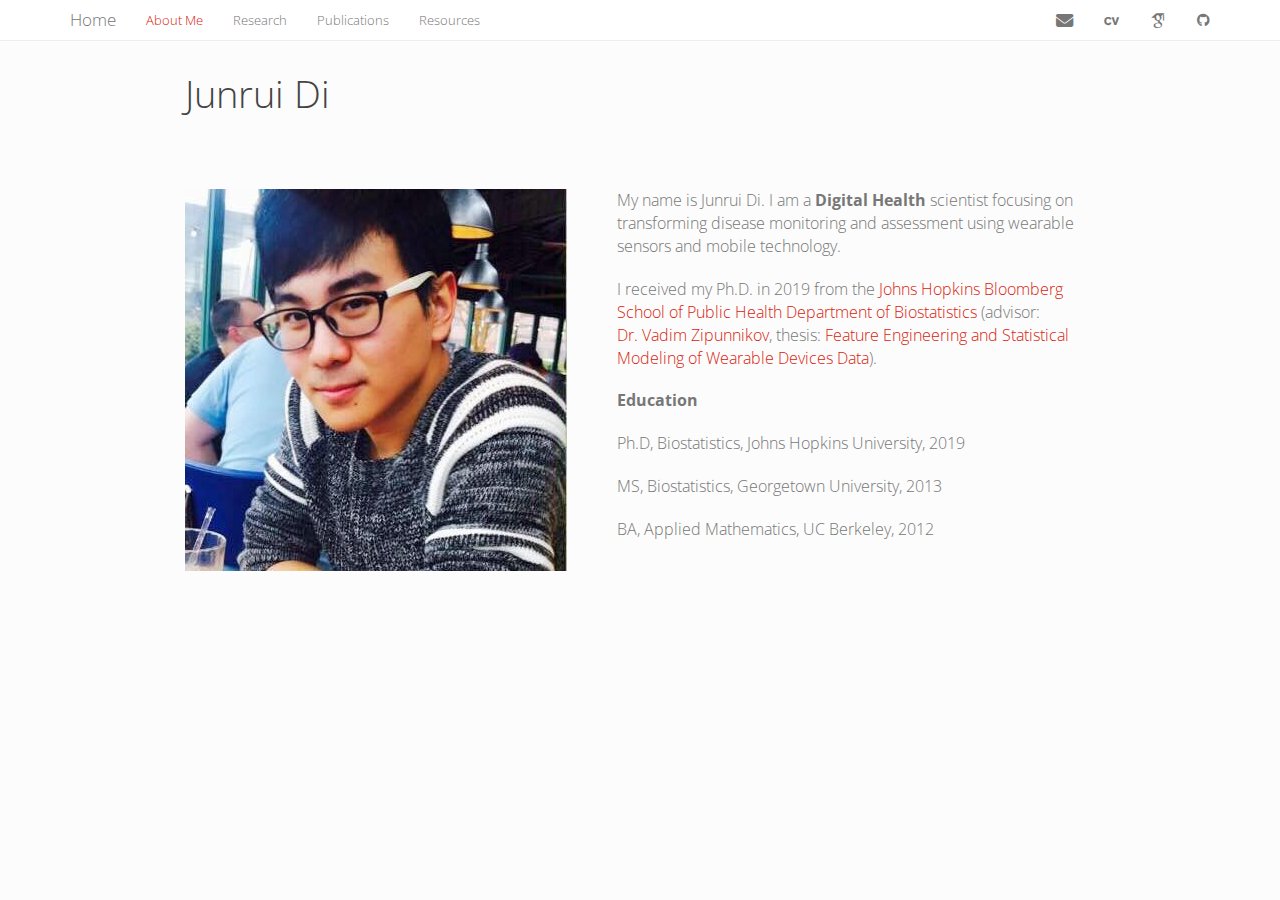
==== commit 87ab62d1: "change cv to overleaf" ====
--- a/index.html
+++ b/index.html
@@ -13,8 +13,8 @@
 
 <title>Junrui Di</title>
 
-<script src="site_libs/header-attrs-2.9/header-attrs.js"></script>
-<script src="site_libs/jquery-1.11.3/jquery.min.js"></script>
+<script src="site_libs/header-attrs-2.25/header-attrs.js"></script>
+<script src="site_libs/jquery-3.6.0/jquery-3.6.0.min.js"></script>
 <meta name="viewport" content="width=device-width, initial-scale=1" />
 <link href="site_libs/bootstrap-3.3.5/css/bootstrap.min.css" rel="stylesheet" />
 <script src="site_libs/bootstrap-3.3.5/js/bootstrap.min.js"></script>
@@ -32,8 +32,8 @@
 <script src="site_libs/navigation-1.1/tabsets.js"></script>
 <link href="site_libs/highlightjs-9.12.0/default.css" rel="stylesheet" />
 <script src="site_libs/highlightjs-9.12.0/highlight.js"></script>
-<link href="site_libs/font-awesome-5.1.0/css/all.css" rel="stylesheet" />
-<link href="site_libs/font-awesome-5.1.0/css/v4-shims.css" rel="stylesheet" />
+<link href="site_libs/font-awesome-6.4.2/css/all.min.css" rel="stylesheet" />
+<link href="site_libs/font-awesome-6.4.2/css/v4-shims.min.css" rel="stylesheet" />
 
 <style type="text/css">
   code{white-space: pre-wrap;}
@@ -59,6 +59,7 @@
 
 
 
+
 <link rel="stylesheet" href="style2.css" type="text/css" />
 
 
@@ -83,6 +84,9 @@
 }
 summary {
   display: list-item;
+}
+details > summary > p:only-child {
+  display: inline;
 }
 pre code {
   padding: 0;
@@ -140,11 +144,15 @@
     href = "index.html";
   var menuAnchor = $('a[href="' + href + '"]');
 
-  // mark it active
-  menuAnchor.tab('show');
-
-  // if it's got a parent navbar menu mark it active as well
-  menuAnchor.closest('li.dropdown').addClass('active');
+  // mark the anchor link active (and if it's in a dropdown, also mark that active)
+  var dropdown = menuAnchor.closest('li.dropdown');
+  if (window.bootstrap) { // Bootstrap 4+
+    menuAnchor.addClass('active');
+    dropdown.find('> .dropdown-toggle').addClass('active');
+  } else { // Bootstrap 3
+    menuAnchor.parent().addClass('active');
+    dropdown.addClass('active');
+  }
 
   // Navbar adjustments
   var navHeight = $(".navbar").first().height() + 15;
@@ -173,8 +181,8 @@
   border-radius: 4px;
 }
 
-.tabset-dropdown > .nav-tabs > li.active:before {
-  content: "";
+.tabset-dropdown > .nav-tabs > li.active:before, .tabset-dropdown > .nav-tabs.nav-tabs-open:before {
+  content: "\e259";
   font-family: 'Glyphicons Halflings';
   display: inline-block;
   padding: 10px;
@@ -182,16 +190,9 @@
 }
 
 .tabset-dropdown > .nav-tabs.nav-tabs-open > li.active:before {
-  content: "&#xe258;";
+  content: "\e258";
+  font-family: 'Glyphicons Halflings';
   border: none;
-}
-
-.tabset-dropdown > .nav-tabs.nav-tabs-open:before {
-  content: "";
-  font-family: 'Glyphicons Halflings';
-  display: inline-block;
-  padding: 10px;
-  border-right: 1px solid #ddd;
 }
 
 .tabset-dropdown > .nav-tabs > li.active {
@@ -235,7 +236,7 @@
 <div class="navbar navbar-default  navbar-fixed-top" role="navigation">
   <div class="container">
     <div class="navbar-header">
-      <button type="button" class="navbar-toggle collapsed" data-toggle="collapse" data-target="#navbar">
+      <button type="button" class="navbar-toggle collapsed" data-toggle="collapse" data-bs-toggle="collapse" data-target="#navbar" data-bs-target="#navbar">
         <span class="icon-bar"></span>
         <span class="icon-bar"></span>
         <span class="icon-bar"></span>
@@ -265,7 +266,7 @@
   </a>
 </li>
 <li>
-  <a href="files/Curriculum Vitae.pdf">
+  <a href="https://www.overleaf.com/read/yrfqdsxdnmbh#fd341b">
     <span class="ai ai-cv ai-lg"></span>
      
   </a>
@@ -311,8 +312,18 @@
 <div style="float:left;margin:0px 50px 0px 0px">
 <p><img src="files/photo1.jpg" /></p>
 </div>
-<p>My name is Junrui Di. I am a <strong>Digital Health</strong> scientist focusing on transforming disease monitoring and assessment using wearable sensors and mobile technology.</p>
-<p>I received my Ph.D. in 2019 from the <a href="http://www.jhsph.edu/">Johns Hopkins Bloomberg School of Public Health</a> <a href="http://www.jhsph.edu/departments/biostatistics/">Department of Biostatistics</a> (advisor: <a href="http://www.biostat.jhsph.edu/~vzipunni/">Dr. Vadim Zipunnikov</a>, thesis: <a href="https://jscholarship.library.jhu.edu/handle/1774.2/61537">Feature Engineering and Statistical Modeling of Wearable Devices Data</a>).</p>
+<p>My name is Junrui Di. I am a <strong>Digital Health</strong>
+scientist focusing on transforming disease monitoring and assessment
+using wearable sensors and mobile technology.</p>
+<p>I received my Ph.D. in 2019 from the <a
+href="http://www.jhsph.edu/">Johns Hopkins Bloomberg School of Public
+Health</a> <a
+href="http://www.jhsph.edu/departments/biostatistics/">Department of
+Biostatistics</a> (advisor: <a
+href="http://www.biostat.jhsph.edu/~vzipunni/">Dr. Vadim Zipunnikov</a>,
+thesis: <a
+href="https://jscholarship.library.jhu.edu/handle/1774.2/61537">Feature
+Engineering and Statistical Modeling of Wearable Devices Data</a>).</p>
 <p><strong>Education</strong></p>
 <p>Ph.D, Biostatistics, Johns Hopkins University, 2019</p>
 <p>MS, Biostatistics, Georgetown University, 2013</p>
--- a/site_libs/font-awesome-6.4.2/css/all.min.css
+++ b/site_libs/font-awesome-6.4.2/css/all.min.css
@@ -0,0 +1,9 @@
+/*!
+ * Font Awesome Free 6.4.2 by @fontawesome - https://fontawesome.com
+ * License - https://fontawesome.com/license/free (Icons: CC BY 4.0, Fonts: SIL OFL 1.1, Code: MIT License)
+ * Copyright 2023 Fonticons, Inc.
+ */
+.fa{font-family:var(--fa-style-family,"Font Awesome 6 Free");font-weight:var(--fa-style,900)}.fa,.fa-brands,.fa-classic,.fa-regular,.fa-sharp,.fa-solid,.fab,.far,.fas{-moz-osx-font-smoothing:grayscale;-webkit-font-smoothing:antialiased;display:var(--fa-display,inline-block);font-style:normal;font-variant:normal;line-height:1;text-rendering:auto}.fa-classic,.fa-regular,.fa-solid,.far,.fas{font-family:"Font Awesome 6 Free"}.fa-brands,.fab{font-family:"Font Awesome 6 Brands"}.fa-1x{font-size:1em}.fa-2x{font-size:2em}.fa-3x{font-size:3em}.fa-4x{font-size:4em}.fa-5x{font-size:5em}.fa-6x{font-size:6em}.fa-7x{font-size:7em}.fa-8x{font-size:8em}.fa-9x{font-size:9em}.fa-10x{font-size:10em}.fa-2xs{font-size:.625em;line-height:.1em;vertical-align:.225em}.fa-xs{font-size:.75em;line-height:.08333em;vertical-align:.125em}.fa-sm{font-size:.875em;line-height:.07143em;vertical-align:.05357em}.fa-lg{font-size:1.25em;line-height:.05em;vertical-align:-.075em}.fa-xl{font-size:1.5em;line-height:.04167em;vertical-align:-.125em}.fa-2xl{font-size:2em;line-height:.03125em;vertical-align:-.1875em}.fa-fw{text-align:center;width:1.25em}.fa-ul{list-style-type:none;margin-left:var(--fa-li-margin,2.5em);padding-left:0}.fa-ul>li{position:relative}.fa-li{left:calc(var(--fa-li-width, 2em)*-1);position:absolute;text-align:center;width:var(--fa-li-width,2em);line-height:inherit}.fa-border{border-radius:var(--fa-border-radius,.1em);border:var(--fa-border-width,.08em) var(--fa-border-style,solid) var(--fa-border-color,#eee);padding:var(--fa-border-padding,.2em .25em .15em)}.fa-pull-left{float:left;margin-right:var(--fa-pull-margin,.3em)}.fa-pull-right{float:right;margin-left:var(--fa-pull-margin,.3em)}.fa-beat{-webkit-animation-name:fa-beat;animation-name:fa-beat;-webkit-animation-delay:var(--fa-animation-delay,0s);animation-delay:var(--fa-animation-delay,0s);-webkit-animation-direction:var(--fa-animation-direction,normal);animation-direction:var(--fa-animation-direction,normal);-webkit-animation-duration:var(--fa-animation-duration,1s);animation-duration:var(--fa-animation-duration,1s);-webkit-animation-iteration-count:var(--fa-animation-iteration-count,infinite);animation-iteration-count:var(--fa-animation-iteration-count,infinite);-webkit-animation-timing-function:var(--fa-animation-timing,ease-in-out);animation-timing-function:var(--fa-animation-timing,ease-in-out)}.fa-bounce{-webkit-animation-name:fa-bounce;animation-name:fa-bounce;-webkit-animation-delay:var(--fa-animation-delay,0s);animation-delay:var(--fa-animation-delay,0s);-webkit-animation-direction:var(--fa-animation-direction,normal);animation-direction:var(--fa-animation-direction,normal);-webkit-animation-duration:var(--fa-animation-duration,1s);animation-duration:var(--fa-animation-duration,1s);-webkit-animation-iteration-count:var(--fa-animation-iteration-count,infinite);animation-iteration-count:var(--fa-animation-iteration-count,infinite);-webkit-animation-timing-function:var(--fa-animation-timing,cubic-bezier(.28,.84,.42,1));animation-timing-function:var(--fa-animation-timing,cubic-bezier(.28,.84,.42,1))}.fa-fade{-webkit-animation-name:fa-fade;animation-name:fa-fade;-webkit-animation-iteration-count:var(--fa-animation-iteration-count,infinite);animation-iteration-count:var(--fa-animation-iteration-count,infinite);-webkit-animation-timing-function:var(--fa-animation-timing,cubic-bezier(.4,0,.6,1));animation-timing-function:var(--fa-animation-timing,cubic-bezier(.4,0,.6,1))}.fa-beat-fade,.fa-fade{-webkit-animation-delay:var(--fa-animation-delay,0s);animation-delay:var(--fa-animation-delay,0s);-webkit-animation-direction:var(--fa-animation-direction,normal);animation-direction:var(--fa-animation-direction,normal);-webkit-animation-duration:var(--fa-animation-duration,1s);animation-duration:var(--fa-animation-duration,1s)}.fa-beat-fade{-webkit-animation-name:fa-beat-fade;animation-name:fa-beat-fade;-webkit-animation-iteration-count:var(--fa-animation-iteration-count,infinite);animation-iteration-count:var(--fa-animation-iteration-count,infinite);-webkit-animation-timing-function:var(--fa-animation-timing,cubic-bezier(.4,0,.6,1));animation-timing-function:var(--fa-animation-timing,cubic-bezier(.4,0,.6,1))}.fa-flip{-webkit-animation-name:fa-flip;animation-name:fa-flip;-webkit-animation-delay:var(--fa-animation-delay,0s);animation-delay:var(--fa-animation-delay,0s);-webkit-animation-direction:var(--fa-animation-direction,normal);animation-direction:var(--fa-animation-direction,normal);-webkit-animation-duration:var(--fa-animation-duration,1s);animation-duration:var(--fa-animation-duration,1s);-webkit-animation-iteration-count:var(--fa-animation-iteration-count,infinite);animation-iteration-count:var(--fa-animation-iteration-count,infinite);-webkit-animation-timing-function:var(--fa-animation-timing,ease-in-out);animation-timing-function:var(--fa-animation-timing,ease-in-out)}.fa-shake{-webkit-animation-name:fa-shake;animation-name:fa-shake;-webkit-animation-duration:var(--fa-animation-duration,1s);animation-duration:var(--fa-animation-duration,1s);-webkit-animation-iteration-count:var(--fa-animation-iteration-count,infinite);animation-iteration-count:var(--fa-animation-iteration-count,infinite);-webkit-animation-timing-function:var(--fa-animation-timing,linear);animation-timing-function:var(--fa-animation-timing,linear)}.fa-shake,.fa-spin{-webkit-animation-delay:var(--fa-animation-delay,0s);animation-delay:var(--fa-animation-delay,0s);-webkit-animation-direction:var(--fa-animation-direction,normal);animation-direction:var(--fa-animation-direction,normal)}.fa-spin{-webkit-animation-name:fa-spin;animation-name:fa-spin;-webkit-animation-duration:var(--fa-animation-duration,2s);animation-duration:var(--fa-animation-duration,2s);-webkit-animation-iteration-count:var(--fa-animation-iteration-count,infinite);animation-iteration-count:var(--fa-animation-iteration-count,infinite);-webkit-animation-timing-function:var(--fa-animation-timing,linear);animation-timing-function:var(--fa-animation-timing,linear)}.fa-spin-reverse{--fa-animation-direction:reverse}.fa-pulse,.fa-spin-pulse{-webkit-animation-name:fa-spin;animation-name:fa-spin;-webkit-animation-direction:var(--fa-animation-direction,normal);animation-direction:var(--fa-animation-direction,normal);-webkit-animation-duration:var(--fa-animation-duration,1s);animation-duration:var(--fa-animation-duration,1s);-webkit-animation-iteration-count:var(--fa-animation-iteration-count,infinite);animation-iteration-count:var(--fa-animation-iteration-count,infinite);-webkit-animation-timing-function:var(--fa-animation-timing,steps(8));animation-timing-function:var(--fa-animation-timing,steps(8))}@media (prefers-reduced-motion:reduce){.fa-beat,.fa-beat-fade,.fa-bounce,.fa-fade,.fa-flip,.fa-pulse,.fa-shake,.fa-spin,.fa-spin-pulse{-webkit-animation-delay:-1ms;animation-delay:-1ms;-webkit-animation-duration:1ms;animation-duration:1ms;-webkit-animation-iteration-count:1;animation-iteration-count:1;-webkit-transition-delay:0s;transition-delay:0s;-webkit-transition-duration:0s;transition-duration:0s}}@-webkit-keyframes fa-beat{0%,90%{-webkit-transform:scale(1);transform:scale(1)}45%{-webkit-transform:scale(var(--fa-beat-scale,1.25));transform:scale(var(--fa-beat-scale,1.25))}}@keyframes fa-beat{0%,90%{-webkit-transform:scale(1);transform:scale(1)}45%{-webkit-transform:scale(var(--fa-beat-scale,1.25));transform:scale(var(--fa-beat-scale,1.25))}}@-webkit-keyframes fa-bounce{0%{-webkit-transform:scale(1) translateY(0);transform:scale(1) translateY(0)}10%{-webkit-transform:scale(var(--fa-bounce-start-scale-x,1.1),var(--fa-bounce-start-scale-y,.9)) translateY(0);transform:scale(var(--fa-bounce-start-scale-x,1.1),var(--fa-bounce-start-scale-y,.9)) translateY(0)}30%{-webkit-transform:scale(var(--fa-bounce-jump-scale-x,.9),var(--fa-bounce-jump-scale-y,1.1)) translateY(var(--fa-bounce-height,-.5em));transform:scale(var(--fa-bounce-jump-scale-x,.9),var(--fa-bounce-jump-scale-y,1.1)) translateY(var(--fa-bounce-height,-.5em))}50%{-webkit-transform:scale(var(--fa-bounce-land-scale-x,1.05),var(--fa-bounce-land-scale-y,.95)) translateY(0);transform:scale(var(--fa-bounce-land-scale-x,1.05),var(--fa-bounce-land-scale-y,.95)) translateY(0)}57%{-webkit-transform:scale(1) translateY(var(--fa-bounce-rebound,-.125em));transform:scale(1) translateY(var(--fa-bounce-rebound,-.125em))}64%{-webkit-transform:scale(1) translateY(0);transform:scale(1) translateY(0)}to{-webkit-transform:scale(1) translateY(0);transform:scale(1) translateY(0)}}@keyframes fa-bounce{0%{-webkit-transform:scale(1) translateY(0);transform:scale(1) translateY(0)}10%{-webkit-transform:scale(var(--fa-bounce-start-scale-x,1.1),var(--fa-bounce-start-scale-y,.9)) translateY(0);transform:scale(var(--fa-bounce-start-scale-x,1.1),var(--fa-bounce-start-scale-y,.9)) translateY(0)}30%{-webkit-transform:scale(var(--fa-bounce-jump-scale-x,.9),var(--fa-bounce-jump-scale-y,1.1)) translateY(var(--fa-bounce-height,-.5em));transform:scale(var(--fa-bounce-jump-scale-x,.9),var(--fa-bounce-jump-scale-y,1.1)) translateY(var(--fa-bounce-height,-.5em))}50%{-webkit-transform:scale(var(--fa-bounce-land-scale-x,1.05),var(--fa-bounce-land-scale-y,.95)) translateY(0);transform:scale(var(--fa-bounce-land-scale-x,1.05),var(--fa-bounce-land-scale-y,.95)) translateY(0)}57%{-webkit-transform:scale(1) translateY(var(--fa-bounce-rebound,-.125em));transform:scale(1) translateY(var(--fa-bounce-rebound,-.125em))}64%{-webkit-transform:scale(1) translateY(0);transform:scale(1) translateY(0)}to{-webkit-transform:scale(1) translateY(0);transform:scale(1) translateY(0)}}@-webkit-keyframes fa-fade{50%{opacity:var(--fa-fade-opacity,.4)}}@keyframes fa-fade{50%{opacity:var(--fa-fade-opacity,.4)}}@-webkit-keyframes fa-beat-fade{0%,to{opacity:var(--fa-beat-fade-opacity,.4);-webkit-transform:scale(1);transform:scale(1)}50%{opacity:1;-webkit-transform:scale(var(--fa-beat-fade-scale,1.125));transform:scale(var(--fa-beat-fade-scale,1.125))}}@keyframes fa-beat-fade{0%,to{opacity:var(--fa-beat-fade-opacity,.4);-webkit-transform:scale(1);transform:scale(1)}50%{opacity:1;-webkit-transform:scale(var(--fa-beat-fade-scale,1.125));transform:scale(var(--fa-beat-fade-scale,1.125))}}@-webkit-keyframes fa-flip{50%{-webkit-transform:rotate3d(var(--fa-flip-x,0),var(--fa-flip-y,1),var(--fa-flip-z,0),var(--fa-flip-angle,-180deg));transform:rotate3d(var(--fa-flip-x,0),var(--fa-flip-y,1),var(--fa-flip-z,0),var(--fa-flip-angle,-180deg))}}@keyframes fa-flip{50%{-webkit-transform:rotate3d(var(--fa-flip-x,0),var(--fa-flip-y,1),var(--fa-flip-z,0),var(--fa-flip-angle,-180deg));transform:rotate3d(var(--fa-flip-x,0),var(--fa-flip-y,1),var(--fa-flip-z,0),var(--fa-flip-angle,-180deg))}}@-webkit-keyframes fa-shake{0%{-webkit-transform:rotate(-15deg);transform:rotate(-15deg)}4%{-webkit-transform:rotate(15deg);transform:rotate(15deg)}8%,24%{-webkit-transform:rotate(-18deg);transform:rotate(-18deg)}12%,28%{-webkit-transform:rotate(18deg);transform:rotate(18deg)}16%{-webkit-transform:rotate(-22deg);transform:rotate(-22deg)}20%{-webkit-transform:rotate(22deg);transform:rotate(22deg)}32%{-webkit-transform:rotate(-12deg);transform:rotate(-12deg)}36%{-webkit-transform:rotate(12deg);transform:rotate(12deg)}40%,to{-webkit-transform:rotate(0deg);transform:rotate(0deg)}}@keyframes fa-shake{0%{-webkit-transform:rotate(-15deg);transform:rotate(-15deg)}4%{-webkit-transform:rotate(15deg);transform:rotate(15deg)}8%,24%{-webkit-transform:rotate(-18deg);transform:rotate(-18deg)}12%,28%{-webkit-transform:rotate(18deg);transform:rotate(18deg)}16%{-webkit-transform:rotate(-22deg);transform:rotate(-22deg)}20%{-webkit-transform:rotate(22deg);transform:rotate(22deg)}32%{-webkit-transform:rotate(-12deg);transform:rotate(-12deg)}36%{-webkit-transform:rotate(12deg);transform:rotate(12deg)}40%,to{-webkit-transform:rotate(0deg);transform:rotate(0deg)}}@-webkit-keyframes fa-spin{0%{-webkit-transform:rotate(0deg);transform:rotate(0deg)}to{-webkit-transform:rotate(1turn);transform:rotate(1turn)}}@keyframes fa-spin{0%{-webkit-transform:rotate(0deg);transform:rotate(0deg)}to{-webkit-transform:rotate(1turn);transform:rotate(1turn)}}.fa-rotate-90{-webkit-transform:rotate(90deg);transform:rotate(90deg)}.fa-rotate-180{-webkit-transform:rotate(180deg);transform:rotate(180deg)}.fa-rotate-270{-webkit-transform:rotate(270deg);transform:rotate(270deg)}.fa-flip-horizontal{-webkit-transform:scaleX(-1);transform:scaleX(-1)}.fa-flip-vertical{-webkit-transform:scaleY(-1);transform:scaleY(-1)}.fa-flip-both,.fa-flip-horizontal.fa-flip-vertical{-webkit-transform:scale(-1);transform:scale(-1)}.fa-rotate-by{-webkit-transform:rotate(var(--fa-rotate-angle,none));transform:rotate(var(--fa-rotate-angle,none))}.fa-stack{display:inline-block;height:2em;line-height:2em;position:relative;vertical-align:middle;width:2.5em}.fa-stack-1x,.fa-stack-2x{left:0;position:absolute;text-align:center;width:100%;z-index:var(--fa-stack-z-index,auto)}.fa-stack-1x{line-height:inherit}.fa-stack-2x{font-size:2em}.fa-inverse{color:var(--fa-inverse,#fff)}
+
+.fa-0:before{content:"\30"}.fa-1:before{content:"\31"}.fa-2:before{content:"\32"}.fa-3:before{content:"\33"}.fa-4:before{content:"\34"}.fa-5:before{content:"\35"}.fa-6:before{content:"\36"}.fa-7:before{content:"\37"}.fa-8:before{content:"\38"}.fa-9:before{content:"\39"}.fa-fill-drip:before{content:"\f576"}.fa-arrows-to-circle:before{content:"\e4bd"}.fa-chevron-circle-right:before,.fa-circle-chevron-right:before{content:"\f138"}.fa-at:before{content:"\40"}.fa-trash-alt:before,.fa-trash-can:before{content:"\f2ed"}.fa-text-height:before{content:"\f034"}.fa-user-times:before,.fa-user-xmark:before{content:"\f235"}.fa-stethoscope:before{content:"\f0f1"}.fa-comment-alt:before,.fa-message:before{content:"\f27a"}.fa-info:before{content:"\f129"}.fa-compress-alt:before,.fa-down-left-and-up-right-to-center:before{content:"\f422"}.fa-explosion:before{content:"\e4e9"}.fa-file-alt:before,.fa-file-lines:before,.fa-file-text:before{content:"\f15c"}.fa-wave-square:before{content:"\f83e"}.fa-ring:before{content:"\f70b"}.fa-building-un:before{content:"\e4d9"}.fa-dice-three:before{content:"\f527"}.fa-calendar-alt:before,.fa-calendar-days:before{content:"\f073"}.fa-anchor-circle-check:before{content:"\e4aa"}.fa-building-circle-arrow-right:before{content:"\e4d1"}.fa-volleyball-ball:before,.fa-volleyball:before{content:"\f45f"}.fa-arrows-up-to-line:before{content:"\e4c2"}.fa-sort-desc:before,.fa-sort-down:before{content:"\f0dd"}.fa-circle-minus:before,.fa-minus-circle:before{content:"\f056"}.fa-door-open:before{content:"\f52b"}.fa-right-from-bracket:before,.fa-sign-out-alt:before{content:"\f2f5"}.fa-atom:before{content:"\f5d2"}.fa-soap:before{content:"\e06e"}.fa-heart-music-camera-bolt:before,.fa-icons:before{content:"\f86d"}.fa-microphone-alt-slash:before,.fa-microphone-lines-slash:before{content:"\f539"}.fa-bridge-circle-check:before{content:"\e4c9"}.fa-pump-medical:before{content:"\e06a"}.fa-fingerprint:before{content:"\f577"}.fa-hand-point-right:before{content:"\f0a4"}.fa-magnifying-glass-location:before,.fa-search-location:before{content:"\f689"}.fa-forward-step:before,.fa-step-forward:before{content:"\f051"}.fa-face-smile-beam:before,.fa-smile-beam:before{content:"\f5b8"}.fa-flag-checkered:before{content:"\f11e"}.fa-football-ball:before,.fa-football:before{content:"\f44e"}.fa-school-circle-exclamation:before{content:"\e56c"}.fa-crop:before{content:"\f125"}.fa-angle-double-down:before,.fa-angles-down:before{content:"\f103"}.fa-users-rectangle:before{content:"\e594"}.fa-people-roof:before{content:"\e537"}.fa-people-line:before{content:"\e534"}.fa-beer-mug-empty:before,.fa-beer:before{content:"\f0fc"}.fa-diagram-predecessor:before{content:"\e477"}.fa-arrow-up-long:before,.fa-long-arrow-up:before{content:"\f176"}.fa-burn:before,.fa-fire-flame-simple:before{content:"\f46a"}.fa-male:before,.fa-person:before{content:"\f183"}.fa-laptop:before{content:"\f109"}.fa-file-csv:before{content:"\f6dd"}.fa-menorah:before{content:"\f676"}.fa-truck-plane:before{content:"\e58f"}.fa-record-vinyl:before{content:"\f8d9"}.fa-face-grin-stars:before,.fa-grin-stars:before{content:"\f587"}.fa-bong:before{content:"\f55c"}.fa-pastafarianism:before,.fa-spaghetti-monster-flying:before{content:"\f67b"}.fa-arrow-down-up-across-line:before{content:"\e4af"}.fa-spoon:before,.fa-utensil-spoon:before{content:"\f2e5"}.fa-jar-wheat:before{content:"\e517"}.fa-envelopes-bulk:before,.fa-mail-bulk:before{content:"\f674"}.fa-file-circle-exclamation:before{content:"\e4eb"}.fa-circle-h:before,.fa-hospital-symbol:before{content:"\f47e"}.fa-pager:before{content:"\f815"}.fa-address-book:before,.fa-contact-book:before{content:"\f2b9"}.fa-strikethrough:before{content:"\f0cc"}.fa-k:before{content:"\4b"}.fa-landmark-flag:before{content:"\e51c"}.fa-pencil-alt:before,.fa-pencil:before{content:"\f303"}.fa-backward:before{content:"\f04a"}.fa-caret-right:before{content:"\f0da"}.fa-comments:before{content:"\f086"}.fa-file-clipboard:before,.fa-paste:before{content:"\f0ea"}.fa-code-pull-request:before{content:"\e13c"}.fa-clipboard-list:before{content:"\f46d"}.fa-truck-loading:before,.fa-truck-ramp-box:before{content:"\f4de"}.fa-user-check:before{content:"\f4fc"}.fa-vial-virus:before{content:"\e597"}.fa-sheet-plastic:before{content:"\e571"}.fa-blog:before{content:"\f781"}.fa-user-ninja:before{content:"\f504"}.fa-person-arrow-up-from-line:before{content:"\e539"}.fa-scroll-torah:before,.fa-torah:before{content:"\f6a0"}.fa-broom-ball:before,.fa-quidditch-broom-ball:before,.fa-quidditch:before{content:"\f458"}.fa-toggle-off:before{content:"\f204"}.fa-archive:before,.fa-box-archive:before{content:"\f187"}.fa-person-drowning:before{content:"\e545"}.fa-arrow-down-9-1:before,.fa-sort-numeric-desc:before,.fa-sort-numeric-down-alt:before{content:"\f886"}.fa-face-grin-tongue-squint:before,.fa-grin-tongue-squint:before{content:"\f58a"}.fa-spray-can:before{content:"\f5bd"}.fa-truck-monster:before{content:"\f63b"}.fa-w:before{content:"\57"}.fa-earth-africa:before,.fa-globe-africa:before{content:"\f57c"}.fa-rainbow:before{content:"\f75b"}.fa-circle-notch:before{content:"\f1ce"}.fa-tablet-alt:before,.fa-tablet-screen-button:before{content:"\f3fa"}.fa-paw:before{content:"\f1b0"}.fa-cloud:before{content:"\f0c2"}.fa-trowel-bricks:before{content:"\e58a"}.fa-face-flushed:before,.fa-flushed:before{content:"\f579"}.fa-hospital-user:before{content:"\f80d"}.fa-tent-arrow-left-right:before{content:"\e57f"}.fa-gavel:before,.fa-legal:before{content:"\f0e3"}.fa-binoculars:before{content:"\f1e5"}.fa-microphone-slash:before{content:"\f131"}.fa-box-tissue:before{content:"\e05b"}.fa-motorcycle:before{content:"\f21c"}.fa-bell-concierge:before,.fa-concierge-bell:before{content:"\f562"}.fa-pen-ruler:before,.fa-pencil-ruler:before{content:"\f5ae"}.fa-people-arrows-left-right:before,.fa-people-arrows:before{content:"\e068"}.fa-mars-and-venus-burst:before{content:"\e523"}.fa-caret-square-right:before,.fa-square-caret-right:before{content:"\f152"}.fa-cut:before,.fa-scissors:before{content:"\f0c4"}.fa-sun-plant-wilt:before{content:"\e57a"}.fa-toilets-portable:before{content:"\e584"}.fa-hockey-puck:before{content:"\f453"}.fa-table:before{content:"\f0ce"}.fa-magnifying-glass-arrow-right:before{content:"\e521"}.fa-digital-tachograph:before,.fa-tachograph-digital:before{content:"\f566"}.fa-users-slash:before{content:"\e073"}.fa-clover:before{content:"\e139"}.fa-mail-reply:before,.fa-reply:before{content:"\f3e5"}.fa-star-and-crescent:before{content:"\f699"}.fa-house-fire:before{content:"\e50c"}.fa-minus-square:before,.fa-square-minus:before{content:"\f146"}.fa-helicopter:before{content:"\f533"}.fa-compass:before{content:"\f14e"}.fa-caret-square-down:before,.fa-square-caret-down:before{content:"\f150"}.fa-file-circle-question:before{content:"\e4ef"}.fa-laptop-code:before{content:"\f5fc"}.fa-swatchbook:before{content:"\f5c3"}.fa-prescription-bottle:before{content:"\f485"}.fa-bars:before,.fa-navicon:before{content:"\f0c9"}.fa-people-group:before{content:"\e533"}.fa-hourglass-3:before,.fa-hourglass-end:before{content:"\f253"}.fa-heart-broken:before,.fa-heart-crack:before{content:"\f7a9"}.fa-external-link-square-alt:before,.fa-square-up-right:before{content:"\f360"}.fa-face-kiss-beam:before,.fa-kiss-beam:before{content:"\f597"}.fa-film:before{content:"\f008"}.fa-ruler-horizontal:before{content:"\f547"}.fa-people-robbery:before{content:"\e536"}.fa-lightbulb:before{content:"\f0eb"}.fa-caret-left:before{content:"\f0d9"}.fa-circle-exclamation:before,.fa-exclamation-circle:before{content:"\f06a"}.fa-school-circle-xmark:before{content:"\e56d"}.fa-arrow-right-from-bracket:before,.fa-sign-out:before{content:"\f08b"}.fa-chevron-circle-down:before,.fa-circle-chevron-down:before{content:"\f13a"}.fa-unlock-alt:before,.fa-unlock-keyhole:before{content:"\f13e"}.fa-cloud-showers-heavy:before{content:"\f740"}.fa-headphones-alt:before,.fa-headphones-simple:before{content:"\f58f"}.fa-sitemap:before{content:"\f0e8"}.fa-circle-dollar-to-slot:before,.fa-donate:before{content:"\f4b9"}.fa-memory:before{content:"\f538"}.fa-road-spikes:before{content:"\e568"}.fa-fire-burner:before{content:"\e4f1"}.fa-flag:before{content:"\f024"}.fa-hanukiah:before{content:"\f6e6"}.fa-feather:before{content:"\f52d"}.fa-volume-down:before,.fa-volume-low:before{content:"\f027"}.fa-comment-slash:before{content:"\f4b3"}.fa-cloud-sun-rain:before{content:"\f743"}.fa-compress:before{content:"\f066"}.fa-wheat-alt:before,.fa-wheat-awn:before{content:"\e2cd"}.fa-ankh:before{content:"\f644"}.fa-hands-holding-child:before{content:"\e4fa"}.fa-asterisk:before{content:"\2a"}.fa-check-square:before,.fa-square-check:before{content:"\f14a"}.fa-peseta-sign:before{content:"\e221"}.fa-header:before,.fa-heading:before{content:"\f1dc"}.fa-ghost:before{content:"\f6e2"}.fa-list-squares:before,.fa-list:before{content:"\f03a"}.fa-phone-square-alt:before,.fa-square-phone-flip:before{content:"\f87b"}.fa-cart-plus:before{content:"\f217"}.fa-gamepad:before{content:"\f11b"}.fa-circle-dot:before,.fa-dot-circle:before{content:"\f192"}.fa-dizzy:before,.fa-face-dizzy:before{content:"\f567"}.fa-egg:before{content:"\f7fb"}.fa-house-medical-circle-xmark:before{content:"\e513"}.fa-campground:before{content:"\f6bb"}.fa-folder-plus:before{content:"\f65e"}.fa-futbol-ball:before,.fa-futbol:before,.fa-soccer-ball:before{content:"\f1e3"}.fa-paint-brush:before,.fa-paintbrush:before{content:"\f1fc"}.fa-lock:before{content:"\f023"}.fa-gas-pump:before{content:"\f52f"}.fa-hot-tub-person:before,.fa-hot-tub:before{content:"\f593"}.fa-map-location:before,.fa-map-marked:before{content:"\f59f"}.fa-house-flood-water:before{content:"\e50e"}.fa-tree:before{content:"\f1bb"}.fa-bridge-lock:before{content:"\e4cc"}.fa-sack-dollar:before{content:"\f81d"}.fa-edit:before,.fa-pen-to-square:before{content:"\f044"}.fa-car-side:before{content:"\f5e4"}.fa-share-alt:before,.fa-share-nodes:before{content:"\f1e0"}.fa-heart-circle-minus:before{content:"\e4ff"}.fa-hourglass-2:before,.fa-hourglass-half:before{content:"\f252"}.fa-microscope:before{content:"\f610"}.fa-sink:before{content:"\e06d"}.fa-bag-shopping:before,.fa-shopping-bag:before{content:"\f290"}.fa-arrow-down-z-a:before,.fa-sort-alpha-desc:before,.fa-sort-alpha-down-alt:before{content:"\f881"}.fa-mitten:before{content:"\f7b5"}.fa-person-rays:before{content:"\e54d"}.fa-users:before{content:"\f0c0"}.fa-eye-slash:before{content:"\f070"}.fa-flask-vial:before{content:"\e4f3"}.fa-hand-paper:before,.fa-hand:before{content:"\f256"}.fa-om:before{content:"\f679"}.fa-worm:before{content:"\e599"}.fa-house-circle-xmark:before{content:"\e50b"}.fa-plug:before{content:"\f1e6"}.fa-chevron-up:before{content:"\f077"}.fa-hand-spock:before{content:"\f259"}.fa-stopwatch:before{content:"\f2f2"}.fa-face-kiss:before,.fa-kiss:before{content:"\f596"}.fa-bridge-circle-xmark:before{content:"\e4cb"}.fa-face-grin-tongue:before,.fa-grin-tongue:before{content:"\f589"}.fa-chess-bishop:before{content:"\f43a"}.fa-face-grin-wink:before,.fa-grin-wink:before{content:"\f58c"}.fa-deaf:before,.fa-deafness:before,.fa-ear-deaf:before,.fa-hard-of-hearing:before{content:"\f2a4"}.fa-road-circle-check:before{content:"\e564"}.fa-dice-five:before{content:"\f523"}.fa-rss-square:before,.fa-square-rss:before{content:"\f143"}.fa-land-mine-on:before{content:"\e51b"}.fa-i-cursor:before{content:"\f246"}.fa-stamp:before{content:"\f5bf"}.fa-stairs:before{content:"\e289"}.fa-i:before{content:"\49"}.fa-hryvnia-sign:before,.fa-hryvnia:before{content:"\f6f2"}.fa-pills:before{content:"\f484"}.fa-face-grin-wide:before,.fa-grin-alt:before{content:"\f581"}.fa-tooth:before{content:"\f5c9"}.fa-v:before{content:"\56"}.fa-bangladeshi-taka-sign:before{content:"\e2e6"}.fa-bicycle:before{content:"\f206"}.fa-rod-asclepius:before,.fa-rod-snake:before,.fa-staff-aesculapius:before,.fa-staff-snake:before{content:"\e579"}.fa-head-side-cough-slash:before{content:"\e062"}.fa-ambulance:before,.fa-truck-medical:before{content:"\f0f9"}.fa-wheat-awn-circle-exclamation:before{content:"\e598"}.fa-snowman:before{content:"\f7d0"}.fa-mortar-pestle:before{content:"\f5a7"}.fa-road-barrier:before{content:"\e562"}.fa-school:before{content:"\f549"}.fa-igloo:before{content:"\f7ae"}.fa-joint:before{content:"\f595"}.fa-angle-right:before{content:"\f105"}.fa-horse:before{content:"\f6f0"}.fa-q:before{content:"\51"}.fa-g:before{content:"\47"}.fa-notes-medical:before{content:"\f481"}.fa-temperature-2:before,.fa-temperature-half:before,.fa-thermometer-2:before,.fa-thermometer-half:before{content:"\f2c9"}.fa-dong-sign:before{content:"\e169"}.fa-capsules:before{content:"\f46b"}.fa-poo-bolt:before,.fa-poo-storm:before{content:"\f75a"}.fa-face-frown-open:before,.fa-frown-open:before{content:"\f57a"}.fa-hand-point-up:before{content:"\f0a6"}.fa-money-bill:before{content:"\f0d6"}.fa-bookmark:before{content:"\f02e"}.fa-align-justify:before{content:"\f039"}.fa-umbrella-beach:before{content:"\f5ca"}.fa-helmet-un:before{content:"\e503"}.fa-bullseye:before{content:"\f140"}.fa-bacon:before{content:"\f7e5"}.fa-hand-point-down:before{content:"\f0a7"}.fa-arrow-up-from-bracket:before{content:"\e09a"}.fa-folder-blank:before,.fa-folder:before{content:"\f07b"}.fa-file-medical-alt:before,.fa-file-waveform:before{content:"\f478"}.fa-radiation:before{content:"\f7b9"}.fa-chart-simple:before{content:"\e473"}.fa-mars-stroke:before{content:"\f229"}.fa-vial:before{content:"\f492"}.fa-dashboard:before,.fa-gauge-med:before,.fa-gauge:before,.fa-tachometer-alt-average:before{content:"\f624"}.fa-magic-wand-sparkles:before,.fa-wand-magic-sparkles:before{content:"\e2ca"}.fa-e:before{content:"\45"}.fa-pen-alt:before,.fa-pen-clip:before{content:"\f305"}.fa-bridge-circle-exclamation:before{content:"\e4ca"}.fa-user:before{content:"\f007"}.fa-school-circle-check:before{content:"\e56b"}.fa-dumpster:before{content:"\f793"}.fa-shuttle-van:before,.fa-van-shuttle:before{content:"\f5b6"}.fa-building-user:before{content:"\e4da"}.fa-caret-square-left:before,.fa-square-caret-left:before{content:"\f191"}.fa-highlighter:before{content:"\f591"}.fa-key:before{content:"\f084"}.fa-bullhorn:before{content:"\f0a1"}.fa-globe:before{content:"\f0ac"}.fa-synagogue:before{content:"\f69b"}.fa-person-half-dress:before{content:"\e548"}.fa-road-bridge:before{content:"\e563"}.fa-location-arrow:before{content:"\f124"}.fa-c:before{content:"\43"}.fa-tablet-button:before{content:"\f10a"}.fa-building-lock:before{content:"\e4d6"}.fa-pizza-slice:before{content:"\f818"}.fa-money-bill-wave:before{content:"\f53a"}.fa-area-chart:before,.fa-chart-area:before{content:"\f1fe"}.fa-house-flag:before{content:"\e50d"}.fa-person-circle-minus:before{content:"\e540"}.fa-ban:before,.fa-cancel:before{content:"\f05e"}.fa-camera-rotate:before{content:"\e0d8"}.fa-air-freshener:before,.fa-spray-can-sparkles:before{content:"\f5d0"}.fa-star:before{content:"\f005"}.fa-repeat:before{content:"\f363"}.fa-cross:before{content:"\f654"}.fa-box:before{content:"\f466"}.fa-venus-mars:before{content:"\f228"}.fa-arrow-pointer:before,.fa-mouse-pointer:before{content:"\f245"}.fa-expand-arrows-alt:before,.fa-maximize:before{content:"\f31e"}.fa-charging-station:before{content:"\f5e7"}.fa-shapes:before,.fa-triangle-circle-square:before{content:"\f61f"}.fa-random:before,.fa-shuffle:before{content:"\f074"}.fa-person-running:before,.fa-running:before{content:"\f70c"}.fa-mobile-retro:before{content:"\e527"}.fa-grip-lines-vertical:before{content:"\f7a5"}.fa-spider:before{content:"\f717"}.fa-hands-bound:before{content:"\e4f9"}.fa-file-invoice-dollar:before{content:"\f571"}.fa-plane-circle-exclamation:before{content:"\e556"}.fa-x-ray:before{content:"\f497"}.fa-spell-check:before{content:"\f891"}.fa-slash:before{content:"\f715"}.fa-computer-mouse:before,.fa-mouse:before{content:"\f8cc"}.fa-arrow-right-to-bracket:before,.fa-sign-in:before{content:"\f090"}.fa-shop-slash:before,.fa-store-alt-slash:before{content:"\e070"}.fa-server:before{content:"\f233"}.fa-virus-covid-slash:before{content:"\e4a9"}.fa-shop-lock:before{content:"\e4a5"}.fa-hourglass-1:before,.fa-hourglass-start:before{content:"\f251"}.fa-blender-phone:before{content:"\f6b6"}.fa-building-wheat:before{content:"\e4db"}.fa-person-breastfeeding:before{content:"\e53a"}.fa-right-to-bracket:before,.fa-sign-in-alt:before{content:"\f2f6"}.fa-venus:before{content:"\f221"}.fa-passport:before{content:"\f5ab"}.fa-heart-pulse:before,.fa-heartbeat:before{content:"\f21e"}.fa-people-carry-box:before,.fa-people-carry:before{content:"\f4ce"}.fa-temperature-high:before{content:"\f769"}.fa-microchip:before{content:"\f2db"}.fa-crown:before{content:"\f521"}.fa-weight-hanging:before{content:"\f5cd"}.fa-xmarks-lines:before{content:"\e59a"}.fa-file-prescription:before{content:"\f572"}.fa-weight-scale:before,.fa-weight:before{content:"\f496"}.fa-user-friends:before,.fa-user-group:before{content:"\f500"}.fa-arrow-up-a-z:before,.fa-sort-alpha-up:before{content:"\f15e"}.fa-chess-knight:before{content:"\f441"}.fa-face-laugh-squint:before,.fa-laugh-squint:before{content:"\f59b"}.fa-wheelchair:before{content:"\f193"}.fa-arrow-circle-up:before,.fa-circle-arrow-up:before{content:"\f0aa"}.fa-toggle-on:before{content:"\f205"}.fa-person-walking:before,.fa-walking:before{content:"\f554"}.fa-l:before{content:"\4c"}.fa-fire:before{content:"\f06d"}.fa-bed-pulse:before,.fa-procedures:before{content:"\f487"}.fa-shuttle-space:before,.fa-space-shuttle:before{content:"\f197"}.fa-face-laugh:before,.fa-laugh:before{content:"\f599"}.fa-folder-open:before{content:"\f07c"}.fa-heart-circle-plus:before{content:"\e500"}.fa-code-fork:before{content:"\e13b"}.fa-city:before{content:"\f64f"}.fa-microphone-alt:before,.fa-microphone-lines:before{content:"\f3c9"}.fa-pepper-hot:before{content:"\f816"}.fa-unlock:before{content:"\f09c"}.fa-colon-sign:before{content:"\e140"}.fa-headset:before{content:"\f590"}.fa-store-slash:before{content:"\e071"}.fa-road-circle-xmark:before{content:"\e566"}.fa-user-minus:before{content:"\f503"}.fa-mars-stroke-up:before,.fa-mars-stroke-v:before{content:"\f22a"}.fa-champagne-glasses:before,.fa-glass-cheers:before{content:"\f79f"}.fa-clipboard:before{content:"\f328"}.fa-house-circle-exclamation:before{content:"\e50a"}.fa-file-arrow-up:before,.fa-file-upload:before{content:"\f574"}.fa-wifi-3:before,.fa-wifi-strong:before,.fa-wifi:before{content:"\f1eb"}.fa-bath:before,.fa-bathtub:before{content:"\f2cd"}.fa-underline:before{content:"\f0cd"}.fa-user-edit:before,.fa-user-pen:before{content:"\f4ff"}.fa-signature:before{content:"\f5b7"}.fa-stroopwafel:before{content:"\f551"}.fa-bold:before{content:"\f032"}.fa-anchor-lock:before{content:"\e4ad"}.fa-building-ngo:before{content:"\e4d7"}.fa-manat-sign:before{content:"\e1d5"}.fa-not-equal:before{content:"\f53e"}.fa-border-style:before,.fa-border-top-left:before{content:"\f853"}.fa-map-location-dot:before,.fa-map-marked-alt:before{content:"\f5a0"}.fa-jedi:before{content:"\f669"}.fa-poll:before,.fa-square-poll-vertical:before{content:"\f681"}.fa-mug-hot:before{content:"\f7b6"}.fa-battery-car:before,.fa-car-battery:before{content:"\f5df"}.fa-gift:before{content:"\f06b"}.fa-dice-two:before{content:"\f528"}.fa-chess-queen:before{content:"\f445"}.fa-glasses:before{content:"\f530"}.fa-chess-board:before{content:"\f43c"}.fa-building-circle-check:before{content:"\e4d2"}.fa-person-chalkboard:before{content:"\e53d"}.fa-mars-stroke-h:before,.fa-mars-stroke-right:before{content:"\f22b"}.fa-hand-back-fist:before,.fa-hand-rock:before{content:"\f255"}.fa-caret-square-up:before,.fa-square-caret-up:before{content:"\f151"}.fa-cloud-showers-water:before{content:"\e4e4"}.fa-bar-chart:before,.fa-chart-bar:before{content:"\f080"}.fa-hands-bubbles:before,.fa-hands-wash:before{content:"\e05e"}.fa-less-than-equal:before{content:"\f537"}.fa-train:before{content:"\f238"}.fa-eye-low-vision:before,.fa-low-vision:before{content:"\f2a8"}.fa-crow:before{content:"\f520"}.fa-sailboat:before{content:"\e445"}.fa-window-restore:before{content:"\f2d2"}.fa-plus-square:before,.fa-square-plus:before{content:"\f0fe"}.fa-torii-gate:before{content:"\f6a1"}.fa-frog:before{content:"\f52e"}.fa-bucket:before{content:"\e4cf"}.fa-image:before{content:"\f03e"}.fa-microphone:before{content:"\f130"}.fa-cow:before{content:"\f6c8"}.fa-caret-up:before{content:"\f0d8"}.fa-screwdriver:before{content:"\f54a"}.fa-folder-closed:before{content:"\e185"}.fa-house-tsunami:before{content:"\e515"}.fa-square-nfi:before{content:"\e576"}.fa-arrow-up-from-ground-water:before{content:"\e4b5"}.fa-glass-martini-alt:before,.fa-martini-glass:before{content:"\f57b"}.fa-rotate-back:before,.fa-rotate-backward:before,.fa-rotate-left:before,.fa-undo-alt:before{content:"\f2ea"}.fa-columns:before,.fa-table-columns:before{content:"\f0db"}.fa-lemon:before{content:"\f094"}.fa-head-side-mask:before{content:"\e063"}.fa-handshake:before{content:"\f2b5"}.fa-gem:before{content:"\f3a5"}.fa-dolly-box:before,.fa-dolly:before{content:"\f472"}.fa-smoking:before{content:"\f48d"}.fa-compress-arrows-alt:before,.fa-minimize:before{content:"\f78c"}.fa-monument:before{content:"\f5a6"}.fa-snowplow:before{content:"\f7d2"}.fa-angle-double-right:before,.fa-angles-right:before{content:"\f101"}.fa-cannabis:before{content:"\f55f"}.fa-circle-play:before,.fa-play-circle:before{content:"\f144"}.fa-tablets:before{content:"\f490"}.fa-ethernet:before{content:"\f796"}.fa-eur:before,.fa-euro-sign:before,.fa-euro:before{content:"\f153"}.fa-chair:before{content:"\f6c0"}.fa-check-circle:before,.fa-circle-check:before{content:"\f058"}.fa-circle-stop:before,.fa-stop-circle:before{content:"\f28d"}.fa-compass-drafting:before,.fa-drafting-compass:before{content:"\f568"}.fa-plate-wheat:before{content:"\e55a"}.fa-icicles:before{content:"\f7ad"}.fa-person-shelter:before{content:"\e54f"}.fa-neuter:before{content:"\f22c"}.fa-id-badge:before{content:"\f2c1"}.fa-marker:before{content:"\f5a1"}.fa-face-laugh-beam:before,.fa-laugh-beam:before{content:"\f59a"}.fa-helicopter-symbol:before{content:"\e502"}.fa-universal-access:before{content:"\f29a"}.fa-chevron-circle-up:before,.fa-circle-chevron-up:before{content:"\f139"}.fa-lari-sign:before{content:"\e1c8"}.fa-volcano:before{content:"\f770"}.fa-person-walking-dashed-line-arrow-right:before{content:"\e553"}.fa-gbp:before,.fa-pound-sign:before,.fa-sterling-sign:before{content:"\f154"}.fa-viruses:before{content:"\e076"}.fa-square-person-confined:before{content:"\e577"}.fa-user-tie:before{content:"\f508"}.fa-arrow-down-long:before,.fa-long-arrow-down:before{content:"\f175"}.fa-tent-arrow-down-to-line:before{content:"\e57e"}.fa-certificate:before{content:"\f0a3"}.fa-mail-reply-all:before,.fa-reply-all:before{content:"\f122"}.fa-suitcase:before{content:"\f0f2"}.fa-person-skating:before,.fa-skating:before{content:"\f7c5"}.fa-filter-circle-dollar:before,.fa-funnel-dollar:before{content:"\f662"}.fa-camera-retro:before{content:"\f083"}.fa-arrow-circle-down:before,.fa-circle-arrow-down:before{content:"\f0ab"}.fa-arrow-right-to-file:before,.fa-file-import:before{content:"\f56f"}.fa-external-link-square:before,.fa-square-arrow-up-right:before{content:"\f14c"}.fa-box-open:before{content:"\f49e"}.fa-scroll:before{content:"\f70e"}.fa-spa:before{content:"\f5bb"}.fa-location-pin-lock:before{content:"\e51f"}.fa-pause:before{content:"\f04c"}.fa-hill-avalanche:before{content:"\e507"}.fa-temperature-0:before,.fa-temperature-empty:before,.fa-thermometer-0:before,.fa-thermometer-empty:before{content:"\f2cb"}.fa-bomb:before{content:"\f1e2"}.fa-registered:before{content:"\f25d"}.fa-address-card:before,.fa-contact-card:before,.fa-vcard:before{content:"\f2bb"}.fa-balance-scale-right:before,.fa-scale-unbalanced-flip:before{content:"\f516"}.fa-subscript:before{content:"\f12c"}.fa-diamond-turn-right:before,.fa-directions:before{content:"\f5eb"}.fa-burst:before{content:"\e4dc"}.fa-house-laptop:before,.fa-laptop-house:before{content:"\e066"}.fa-face-tired:before,.fa-tired:before{content:"\f5c8"}.fa-money-bills:before{content:"\e1f3"}.fa-smog:before{content:"\f75f"}.fa-crutch:before{content:"\f7f7"}.fa-cloud-arrow-up:before,.fa-cloud-upload-alt:before,.fa-cloud-upload:before{content:"\f0ee"}.fa-palette:before{content:"\f53f"}.fa-arrows-turn-right:before{content:"\e4c0"}.fa-vest:before{content:"\e085"}.fa-ferry:before{content:"\e4ea"}.fa-arrows-down-to-people:before{content:"\e4b9"}.fa-seedling:before,.fa-sprout:before{content:"\f4d8"}.fa-arrows-alt-h:before,.fa-left-right:before{content:"\f337"}.fa-boxes-packing:before{content:"\e4c7"}.fa-arrow-circle-left:before,.fa-circle-arrow-left:before{content:"\f0a8"}.fa-group-arrows-rotate:before{content:"\e4f6"}.fa-bowl-food:before{content:"\e4c6"}.fa-candy-cane:before{content:"\f786"}.fa-arrow-down-wide-short:before,.fa-sort-amount-asc:before,.fa-sort-amount-down:before{content:"\f160"}.fa-cloud-bolt:before,.fa-thunderstorm:before{content:"\f76c"}.fa-remove-format:before,.fa-text-slash:before{content:"\f87d"}.fa-face-smile-wink:before,.fa-smile-wink:before{content:"\f4da"}.fa-file-word:before{content:"\f1c2"}.fa-file-powerpoint:before{content:"\f1c4"}.fa-arrows-h:before,.fa-arrows-left-right:before{content:"\f07e"}.fa-house-lock:before{content:"\e510"}.fa-cloud-arrow-down:before,.fa-cloud-download-alt:before,.fa-cloud-download:before{content:"\f0ed"}.fa-children:before{content:"\e4e1"}.fa-blackboard:before,.fa-chalkboard:before{content:"\f51b"}.fa-user-alt-slash:before,.fa-user-large-slash:before{content:"\f4fa"}.fa-envelope-open:before{content:"\f2b6"}.fa-handshake-alt-slash:before,.fa-handshake-simple-slash:before{content:"\e05f"}.fa-mattress-pillow:before{content:"\e525"}.fa-guarani-sign:before{content:"\e19a"}.fa-arrows-rotate:before,.fa-refresh:before,.fa-sync:before{content:"\f021"}.fa-fire-extinguisher:before{content:"\f134"}.fa-cruzeiro-sign:before{content:"\e152"}.fa-greater-than-equal:before{content:"\f532"}.fa-shield-alt:before,.fa-shield-halved:before{content:"\f3ed"}.fa-atlas:before,.fa-book-atlas:before{content:"\f558"}.fa-virus:before{content:"\e074"}.fa-envelope-circle-check:before{content:"\e4e8"}.fa-layer-group:before{content:"\f5fd"}.fa-arrows-to-dot:before{content:"\e4be"}.fa-archway:before{content:"\f557"}.fa-heart-circle-check:before{content:"\e4fd"}.fa-house-chimney-crack:before,.fa-house-damage:before{content:"\f6f1"}.fa-file-archive:before,.fa-file-zipper:before{content:"\f1c6"}.fa-square:before{content:"\f0c8"}.fa-glass-martini:before,.fa-martini-glass-empty:before{content:"\f000"}.fa-couch:before{content:"\f4b8"}.fa-cedi-sign:before{content:"\e0df"}.fa-italic:before{content:"\f033"}.fa-church:before{content:"\f51d"}.fa-comments-dollar:before{content:"\f653"}.fa-democrat:before{content:"\f747"}.fa-z:before{content:"\5a"}.fa-person-skiing:before,.fa-skiing:before{content:"\f7c9"}.fa-road-lock:before{content:"\e567"}.fa-a:before{content:"\41"}.fa-temperature-arrow-down:before,.fa-temperature-down:before{content:"\e03f"}.fa-feather-alt:before,.fa-feather-pointed:before{content:"\f56b"}.fa-p:before{content:"\50"}.fa-snowflake:before{content:"\f2dc"}.fa-newspaper:before{content:"\f1ea"}.fa-ad:before,.fa-rectangle-ad:before{content:"\f641"}.fa-arrow-circle-right:before,.fa-circle-arrow-right:before{content:"\f0a9"}.fa-filter-circle-xmark:before{content:"\e17b"}.fa-locust:before{content:"\e520"}.fa-sort:before,.fa-unsorted:before{content:"\f0dc"}.fa-list-1-2:before,.fa-list-numeric:before,.fa-list-ol:before{content:"\f0cb"}.fa-person-dress-burst:before{content:"\e544"}.fa-money-check-alt:before,.fa-money-check-dollar:before{content:"\f53d"}.fa-vector-square:before{content:"\f5cb"}.fa-bread-slice:before{content:"\f7ec"}.fa-language:before{content:"\f1ab"}.fa-face-kiss-wink-heart:before,.fa-kiss-wink-heart:before{content:"\f598"}.fa-filter:before{content:"\f0b0"}.fa-question:before{content:"\3f"}.fa-file-signature:before{content:"\f573"}.fa-arrows-alt:before,.fa-up-down-left-right:before{content:"\f0b2"}.fa-house-chimney-user:before{content:"\e065"}.fa-hand-holding-heart:before{content:"\f4be"}.fa-puzzle-piece:before{content:"\f12e"}.fa-money-check:before{content:"\f53c"}.fa-star-half-alt:before,.fa-star-half-stroke:before{content:"\f5c0"}.fa-code:before{content:"\f121"}.fa-glass-whiskey:before,.fa-whiskey-glass:before{content:"\f7a0"}.fa-building-circle-exclamation:before{content:"\e4d3"}.fa-magnifying-glass-chart:before{content:"\e522"}.fa-arrow-up-right-from-square:before,.fa-external-link:before{content:"\f08e"}.fa-cubes-stacked:before{content:"\e4e6"}.fa-krw:before,.fa-won-sign:before,.fa-won:before{content:"\f159"}.fa-virus-covid:before{content:"\e4a8"}.fa-austral-sign:before{content:"\e0a9"}.fa-f:before{content:"\46"}.fa-leaf:before{content:"\f06c"}.fa-road:before{content:"\f018"}.fa-cab:before,.fa-taxi:before{content:"\f1ba"}.fa-person-circle-plus:before{content:"\e541"}.fa-chart-pie:before,.fa-pie-chart:before{content:"\f200"}.fa-bolt-lightning:before{content:"\e0b7"}.fa-sack-xmark:before{content:"\e56a"}.fa-file-excel:before{content:"\f1c3"}.fa-file-contract:before{content:"\f56c"}.fa-fish-fins:before{content:"\e4f2"}.fa-building-flag:before{content:"\e4d5"}.fa-face-grin-beam:before,.fa-grin-beam:before{content:"\f582"}.fa-object-ungroup:before{content:"\f248"}.fa-poop:before{content:"\f619"}.fa-location-pin:before,.fa-map-marker:before{content:"\f041"}.fa-kaaba:before{content:"\f66b"}.fa-toilet-paper:before{content:"\f71e"}.fa-hard-hat:before,.fa-hat-hard:before,.fa-helmet-safety:before{content:"\f807"}.fa-eject:before{content:"\f052"}.fa-arrow-alt-circle-right:before,.fa-circle-right:before{content:"\f35a"}.fa-plane-circle-check:before{content:"\e555"}.fa-face-rolling-eyes:before,.fa-meh-rolling-eyes:before{content:"\f5a5"}.fa-object-group:before{content:"\f247"}.fa-chart-line:before,.fa-line-chart:before{content:"\f201"}.fa-mask-ventilator:before{content:"\e524"}.fa-arrow-right:before{content:"\f061"}.fa-map-signs:before,.fa-signs-post:before{content:"\f277"}.fa-cash-register:before{content:"\f788"}.fa-person-circle-question:before{content:"\e542"}.fa-h:before{content:"\48"}.fa-tarp:before{content:"\e57b"}.fa-screwdriver-wrench:before,.fa-tools:before{content:"\f7d9"}.fa-arrows-to-eye:before{content:"\e4bf"}.fa-plug-circle-bolt:before{content:"\e55b"}.fa-heart:before{content:"\f004"}.fa-mars-and-venus:before{content:"\f224"}.fa-home-user:before,.fa-house-user:before{content:"\e1b0"}.fa-dumpster-fire:before{content:"\f794"}.fa-house-crack:before{content:"\e3b1"}.fa-cocktail:before,.fa-martini-glass-citrus:before{content:"\f561"}.fa-face-surprise:before,.fa-surprise:before{content:"\f5c2"}.fa-bottle-water:before{content:"\e4c5"}.fa-circle-pause:before,.fa-pause-circle:before{content:"\f28b"}.fa-toilet-paper-slash:before{content:"\e072"}.fa-apple-alt:before,.fa-apple-whole:before{content:"\f5d1"}.fa-kitchen-set:before{content:"\e51a"}.fa-r:before{content:"\52"}.fa-temperature-1:before,.fa-temperature-quarter:before,.fa-thermometer-1:before,.fa-thermometer-quarter:before{content:"\f2ca"}.fa-cube:before{content:"\f1b2"}.fa-bitcoin-sign:before{content:"\e0b4"}.fa-shield-dog:before{content:"\e573"}.fa-solar-panel:before{content:"\f5ba"}.fa-lock-open:before{content:"\f3c1"}.fa-elevator:before{content:"\e16d"}.fa-money-bill-transfer:before{content:"\e528"}.fa-money-bill-trend-up:before{content:"\e529"}.fa-house-flood-water-circle-arrow-right:before{content:"\e50f"}.fa-poll-h:before,.fa-square-poll-horizontal:before{content:"\f682"}.fa-circle:before{content:"\f111"}.fa-backward-fast:before,.fa-fast-backward:before{content:"\f049"}.fa-recycle:before{content:"\f1b8"}.fa-user-astronaut:before{content:"\f4fb"}.fa-plane-slash:before{content:"\e069"}.fa-trademark:before{content:"\f25c"}.fa-basketball-ball:before,.fa-basketball:before{content:"\f434"}.fa-satellite-dish:before{content:"\f7c0"}.fa-arrow-alt-circle-up:before,.fa-circle-up:before{content:"\f35b"}.fa-mobile-alt:before,.fa-mobile-screen-button:before{content:"\f3cd"}.fa-volume-high:before,.fa-volume-up:before{content:"\f028"}.fa-users-rays:before{content:"\e593"}.fa-wallet:before{content:"\f555"}.fa-clipboard-check:before{content:"\f46c"}.fa-file-audio:before{content:"\f1c7"}.fa-burger:before,.fa-hamburger:before{content:"\f805"}.fa-wrench:before{content:"\f0ad"}.fa-bugs:before{content:"\e4d0"}.fa-rupee-sign:before,.fa-rupee:before{content:"\f156"}.fa-file-image:before{content:"\f1c5"}.fa-circle-question:before,.fa-question-circle:before{content:"\f059"}.fa-plane-departure:before{content:"\f5b0"}.fa-handshake-slash:before{content:"\e060"}.fa-book-bookmark:before{content:"\e0bb"}.fa-code-branch:before{content:"\f126"}.fa-hat-cowboy:before{content:"\f8c0"}.fa-bridge:before{content:"\e4c8"}.fa-phone-alt:before,.fa-phone-flip:before{content:"\f879"}.fa-truck-front:before{content:"\e2b7"}.fa-cat:before{content:"\f6be"}.fa-anchor-circle-exclamation:before{content:"\e4ab"}.fa-truck-field:before{content:"\e58d"}.fa-route:before{content:"\f4d7"}.fa-clipboard-question:before{content:"\e4e3"}.fa-panorama:before{content:"\e209"}.fa-comment-medical:before{content:"\f7f5"}.fa-teeth-open:before{content:"\f62f"}.fa-file-circle-minus:before{content:"\e4ed"}.fa-tags:before{content:"\f02c"}.fa-wine-glass:before{content:"\f4e3"}.fa-fast-forward:before,.fa-forward-fast:before{content:"\f050"}.fa-face-meh-blank:before,.fa-meh-blank:before{content:"\f5a4"}.fa-parking:before,.fa-square-parking:before{content:"\f540"}.fa-house-signal:before{content:"\e012"}.fa-bars-progress:before,.fa-tasks-alt:before{content:"\f828"}.fa-faucet-drip:before{content:"\e006"}.fa-cart-flatbed:before,.fa-dolly-flatbed:before{content:"\f474"}.fa-ban-smoking:before,.fa-smoking-ban:before{content:"\f54d"}.fa-terminal:before{content:"\f120"}.fa-mobile-button:before{content:"\f10b"}.fa-house-medical-flag:before{content:"\e514"}.fa-basket-shopping:before,.fa-shopping-basket:before{content:"\f291"}.fa-tape:before{content:"\f4db"}.fa-bus-alt:before,.fa-bus-simple:before{content:"\f55e"}.fa-eye:before{content:"\f06e"}.fa-face-sad-cry:before,.fa-sad-cry:before{content:"\f5b3"}.fa-audio-description:before{content:"\f29e"}.fa-person-military-to-person:before{content:"\e54c"}.fa-file-shield:before{content:"\e4f0"}.fa-user-slash:before{content:"\f506"}.fa-pen:before{content:"\f304"}.fa-tower-observation:before{content:"\e586"}.fa-file-code:before{content:"\f1c9"}.fa-signal-5:before,.fa-signal-perfect:before,.fa-signal:before{content:"\f012"}.fa-bus:before{content:"\f207"}.fa-heart-circle-xmark:before{content:"\e501"}.fa-home-lg:before,.fa-house-chimney:before{content:"\e3af"}.fa-window-maximize:before{content:"\f2d0"}.fa-face-frown:before,.fa-frown:before{content:"\f119"}.fa-prescription:before{content:"\f5b1"}.fa-shop:before,.fa-store-alt:before{content:"\f54f"}.fa-floppy-disk:before,.fa-save:before{content:"\f0c7"}.fa-vihara:before{content:"\f6a7"}.fa-balance-scale-left:before,.fa-scale-unbalanced:before{content:"\f515"}.fa-sort-asc:before,.fa-sort-up:before{content:"\f0de"}.fa-comment-dots:before,.fa-commenting:before{content:"\f4ad"}.fa-plant-wilt:before{content:"\e5aa"}.fa-diamond:before{content:"\f219"}.fa-face-grin-squint:before,.fa-grin-squint:before{content:"\f585"}.fa-hand-holding-dollar:before,.fa-hand-holding-usd:before{content:"\f4c0"}.fa-bacterium:before{content:"\e05a"}.fa-hand-pointer:before{content:"\f25a"}.fa-drum-steelpan:before{content:"\f56a"}.fa-hand-scissors:before{content:"\f257"}.fa-hands-praying:before,.fa-praying-hands:before{content:"\f684"}.fa-arrow-right-rotate:before,.fa-arrow-rotate-forward:before,.fa-arrow-rotate-right:before,.fa-redo:before{content:"\f01e"}.fa-biohazard:before{content:"\f780"}.fa-location-crosshairs:before,.fa-location:before{content:"\f601"}.fa-mars-double:before{content:"\f227"}.fa-child-dress:before{content:"\e59c"}.fa-users-between-lines:before{content:"\e591"}.fa-lungs-virus:before{content:"\e067"}.fa-face-grin-tears:before,.fa-grin-tears:before{content:"\f588"}.fa-phone:before{content:"\f095"}.fa-calendar-times:before,.fa-calendar-xmark:before{content:"\f273"}.fa-child-reaching:before{content:"\e59d"}.fa-head-side-virus:before{content:"\e064"}.fa-user-cog:before,.fa-user-gear:before{content:"\f4fe"}.fa-arrow-up-1-9:before,.fa-sort-numeric-up:before{content:"\f163"}.fa-door-closed:before{content:"\f52a"}.fa-shield-virus:before{content:"\e06c"}.fa-dice-six:before{content:"\f526"}.fa-mosquito-net:before{content:"\e52c"}.fa-bridge-water:before{content:"\e4ce"}.fa-person-booth:before{content:"\f756"}.fa-text-width:before{content:"\f035"}.fa-hat-wizard:before{content:"\f6e8"}.fa-pen-fancy:before{content:"\f5ac"}.fa-digging:before,.fa-person-digging:before{content:"\f85e"}.fa-trash:before{content:"\f1f8"}.fa-gauge-simple-med:before,.fa-gauge-simple:before,.fa-tachometer-average:before{content:"\f629"}.fa-book-medical:before{content:"\f7e6"}.fa-poo:before{content:"\f2fe"}.fa-quote-right-alt:before,.fa-quote-right:before{content:"\f10e"}.fa-shirt:before,.fa-t-shirt:before,.fa-tshirt:before{content:"\f553"}.fa-cubes:before{content:"\f1b3"}.fa-divide:before{content:"\f529"}.fa-tenge-sign:before,.fa-tenge:before{content:"\f7d7"}.fa-headphones:before{content:"\f025"}.fa-hands-holding:before{content:"\f4c2"}.fa-hands-clapping:before{content:"\e1a8"}.fa-republican:before{content:"\f75e"}.fa-arrow-left:before{content:"\f060"}.fa-person-circle-xmark:before{content:"\e543"}.fa-ruler:before{content:"\f545"}.fa-align-left:before{content:"\f036"}.fa-dice-d6:before{content:"\f6d1"}.fa-restroom:before{content:"\f7bd"}.fa-j:before{content:"\4a"}.fa-users-viewfinder:before{content:"\e595"}.fa-file-video:before{content:"\f1c8"}.fa-external-link-alt:before,.fa-up-right-from-square:before{content:"\f35d"}.fa-table-cells:before,.fa-th:before{content:"\f00a"}.fa-file-pdf:before{content:"\f1c1"}.fa-bible:before,.fa-book-bible:before{content:"\f647"}.fa-o:before{content:"\4f"}.fa-medkit:before,.fa-suitcase-medical:before{content:"\f0fa"}.fa-user-secret:before{content:"\f21b"}.fa-otter:before{content:"\f700"}.fa-female:before,.fa-person-dress:before{content:"\f182"}.fa-comment-dollar:before{content:"\f651"}.fa-briefcase-clock:before,.fa-business-time:before{content:"\f64a"}.fa-table-cells-large:before,.fa-th-large:before{content:"\f009"}.fa-book-tanakh:before,.fa-tanakh:before{content:"\f827"}.fa-phone-volume:before,.fa-volume-control-phone:before{content:"\f2a0"}.fa-hat-cowboy-side:before{content:"\f8c1"}.fa-clipboard-user:before{content:"\f7f3"}.fa-child:before{content:"\f1ae"}.fa-lira-sign:before{content:"\f195"}.fa-satellite:before{content:"\f7bf"}.fa-plane-lock:before{content:"\e558"}.fa-tag:before{content:"\f02b"}.fa-comment:before{content:"\f075"}.fa-birthday-cake:before,.fa-cake-candles:before,.fa-cake:before{content:"\f1fd"}.fa-envelope:before{content:"\f0e0"}.fa-angle-double-up:before,.fa-angles-up:before{content:"\f102"}.fa-paperclip:before{content:"\f0c6"}.fa-arrow-right-to-city:before{content:"\e4b3"}.fa-ribbon:before{content:"\f4d6"}.fa-lungs:before{content:"\f604"}.fa-arrow-up-9-1:before,.fa-sort-numeric-up-alt:before{content:"\f887"}.fa-litecoin-sign:before{content:"\e1d3"}.fa-border-none:before{content:"\f850"}.fa-circle-nodes:before{content:"\e4e2"}.fa-parachute-box:before{content:"\f4cd"}.fa-indent:before{content:"\f03c"}.fa-truck-field-un:before{content:"\e58e"}.fa-hourglass-empty:before,.fa-hourglass:before{content:"\f254"}.fa-mountain:before{content:"\f6fc"}.fa-user-doctor:before,.fa-user-md:before{content:"\f0f0"}.fa-circle-info:before,.fa-info-circle:before{content:"\f05a"}.fa-cloud-meatball:before{content:"\f73b"}.fa-camera-alt:before,.fa-camera:before{content:"\f030"}.fa-square-virus:before{content:"\e578"}.fa-meteor:before{content:"\f753"}.fa-car-on:before{content:"\e4dd"}.fa-sleigh:before{content:"\f7cc"}.fa-arrow-down-1-9:before,.fa-sort-numeric-asc:before,.fa-sort-numeric-down:before{content:"\f162"}.fa-hand-holding-droplet:before,.fa-hand-holding-water:before{content:"\f4c1"}.fa-water:before{content:"\f773"}.fa-calendar-check:before{content:"\f274"}.fa-braille:before{content:"\f2a1"}.fa-prescription-bottle-alt:before,.fa-prescription-bottle-medical:before{content:"\f486"}.fa-landmark:before{content:"\f66f"}.fa-truck:before{content:"\f0d1"}.fa-crosshairs:before{content:"\f05b"}.fa-person-cane:before{content:"\e53c"}.fa-tent:before{content:"\e57d"}.fa-vest-patches:before{content:"\e086"}.fa-check-double:before{content:"\f560"}.fa-arrow-down-a-z:before,.fa-sort-alpha-asc:before,.fa-sort-alpha-down:before{content:"\f15d"}.fa-money-bill-wheat:before{content:"\e52a"}.fa-cookie:before{content:"\f563"}.fa-arrow-left-rotate:before,.fa-arrow-rotate-back:before,.fa-arrow-rotate-backward:before,.fa-arrow-rotate-left:before,.fa-undo:before{content:"\f0e2"}.fa-hard-drive:before,.fa-hdd:before{content:"\f0a0"}.fa-face-grin-squint-tears:before,.fa-grin-squint-tears:before{content:"\f586"}.fa-dumbbell:before{content:"\f44b"}.fa-list-alt:before,.fa-rectangle-list:before{content:"\f022"}.fa-tarp-droplet:before{content:"\e57c"}.fa-house-medical-circle-check:before{content:"\e511"}.fa-person-skiing-nordic:before,.fa-skiing-nordic:before{content:"\f7ca"}.fa-calendar-plus:before{content:"\f271"}.fa-plane-arrival:before{content:"\f5af"}.fa-arrow-alt-circle-left:before,.fa-circle-left:before{content:"\f359"}.fa-subway:before,.fa-train-subway:before{content:"\f239"}.fa-chart-gantt:before{content:"\e0e4"}.fa-indian-rupee-sign:before,.fa-indian-rupee:before,.fa-inr:before{content:"\e1bc"}.fa-crop-alt:before,.fa-crop-simple:before{content:"\f565"}.fa-money-bill-1:before,.fa-money-bill-alt:before{content:"\f3d1"}.fa-left-long:before,.fa-long-arrow-alt-left:before{content:"\f30a"}.fa-dna:before{content:"\f471"}.fa-virus-slash:before{content:"\e075"}.fa-minus:before,.fa-subtract:before{content:"\f068"}.fa-chess:before{content:"\f439"}.fa-arrow-left-long:before,.fa-long-arrow-left:before{content:"\f177"}.fa-plug-circle-check:before{content:"\e55c"}.fa-street-view:before{content:"\f21d"}.fa-franc-sign:before{content:"\e18f"}.fa-volume-off:before{content:"\f026"}.fa-american-sign-language-interpreting:before,.fa-asl-interpreting:before,.fa-hands-american-sign-language-interpreting:before,.fa-hands-asl-interpreting:before{content:"\f2a3"}.fa-cog:before,.fa-gear:before{content:"\f013"}.fa-droplet-slash:before,.fa-tint-slash:before{content:"\f5c7"}.fa-mosque:before{content:"\f678"}.fa-mosquito:before{content:"\e52b"}.fa-star-of-david:before{content:"\f69a"}.fa-person-military-rifle:before{content:"\e54b"}.fa-cart-shopping:before,.fa-shopping-cart:before{content:"\f07a"}.fa-vials:before{content:"\f493"}.fa-plug-circle-plus:before{content:"\e55f"}.fa-place-of-worship:before{content:"\f67f"}.fa-grip-vertical:before{content:"\f58e"}.fa-arrow-turn-up:before,.fa-level-up:before{content:"\f148"}.fa-u:before{content:"\55"}.fa-square-root-alt:before,.fa-square-root-variable:before{content:"\f698"}.fa-clock-four:before,.fa-clock:before{content:"\f017"}.fa-backward-step:before,.fa-step-backward:before{content:"\f048"}.fa-pallet:before{content:"\f482"}.fa-faucet:before{content:"\e005"}.fa-baseball-bat-ball:before{content:"\f432"}.fa-s:before{content:"\53"}.fa-timeline:before{content:"\e29c"}.fa-keyboard:before{content:"\f11c"}.fa-caret-down:before{content:"\f0d7"}.fa-clinic-medical:before,.fa-house-chimney-medical:before{content:"\f7f2"}.fa-temperature-3:before,.fa-temperature-three-quarters:before,.fa-thermometer-3:before,.fa-thermometer-three-quarters:before{content:"\f2c8"}.fa-mobile-android-alt:before,.fa-mobile-screen:before{content:"\f3cf"}.fa-plane-up:before{content:"\e22d"}.fa-piggy-bank:before{content:"\f4d3"}.fa-battery-3:before,.fa-battery-half:before{content:"\f242"}.fa-mountain-city:before{content:"\e52e"}.fa-coins:before{content:"\f51e"}.fa-khanda:before{content:"\f66d"}.fa-sliders-h:before,.fa-sliders:before{content:"\f1de"}.fa-folder-tree:before{content:"\f802"}.fa-network-wired:before{content:"\f6ff"}.fa-map-pin:before{content:"\f276"}.fa-hamsa:before{content:"\f665"}.fa-cent-sign:before{content:"\e3f5"}.fa-flask:before{content:"\f0c3"}.fa-person-pregnant:before{content:"\e31e"}.fa-wand-sparkles:before{content:"\f72b"}.fa-ellipsis-v:before,.fa-ellipsis-vertical:before{content:"\f142"}.fa-ticket:before{content:"\f145"}.fa-power-off:before{content:"\f011"}.fa-long-arrow-alt-right:before,.fa-right-long:before{content:"\f30b"}.fa-flag-usa:before{content:"\f74d"}.fa-laptop-file:before{content:"\e51d"}.fa-teletype:before,.fa-tty:before{content:"\f1e4"}.fa-diagram-next:before{content:"\e476"}.fa-person-rifle:before{content:"\e54e"}.fa-house-medical-circle-exclamation:before{content:"\e512"}.fa-closed-captioning:before{content:"\f20a"}.fa-hiking:before,.fa-person-hiking:before{content:"\f6ec"}.fa-venus-double:before{content:"\f226"}.fa-images:before{content:"\f302"}.fa-calculator:before{content:"\f1ec"}.fa-people-pulling:before{content:"\e535"}.fa-n:before{content:"\4e"}.fa-cable-car:before,.fa-tram:before{content:"\f7da"}.fa-cloud-rain:before{content:"\f73d"}.fa-building-circle-xmark:before{content:"\e4d4"}.fa-ship:before{content:"\f21a"}.fa-arrows-down-to-line:before{content:"\e4b8"}.fa-download:before{content:"\f019"}.fa-face-grin:before,.fa-grin:before{content:"\f580"}.fa-backspace:before,.fa-delete-left:before{content:"\f55a"}.fa-eye-dropper-empty:before,.fa-eye-dropper:before,.fa-eyedropper:before{content:"\f1fb"}.fa-file-circle-check:before{content:"\e5a0"}.fa-forward:before{content:"\f04e"}.fa-mobile-android:before,.fa-mobile-phone:before,.fa-mobile:before{content:"\f3ce"}.fa-face-meh:before,.fa-meh:before{content:"\f11a"}.fa-align-center:before{content:"\f037"}.fa-book-dead:before,.fa-book-skull:before{content:"\f6b7"}.fa-drivers-license:before,.fa-id-card:before{content:"\f2c2"}.fa-dedent:before,.fa-outdent:before{content:"\f03b"}.fa-heart-circle-exclamation:before{content:"\e4fe"}.fa-home-alt:before,.fa-home-lg-alt:before,.fa-home:before,.fa-house:before{content:"\f015"}.fa-calendar-week:before{content:"\f784"}.fa-laptop-medical:before{content:"\f812"}.fa-b:before{content:"\42"}.fa-file-medical:before{content:"\f477"}.fa-dice-one:before{content:"\f525"}.fa-kiwi-bird:before{content:"\f535"}.fa-arrow-right-arrow-left:before,.fa-exchange:before{content:"\f0ec"}.fa-redo-alt:before,.fa-rotate-forward:before,.fa-rotate-right:before{content:"\f2f9"}.fa-cutlery:before,.fa-utensils:before{content:"\f2e7"}.fa-arrow-up-wide-short:before,.fa-sort-amount-up:before{content:"\f161"}.fa-mill-sign:before{content:"\e1ed"}.fa-bowl-rice:before{content:"\e2eb"}.fa-skull:before{content:"\f54c"}.fa-broadcast-tower:before,.fa-tower-broadcast:before{content:"\f519"}.fa-truck-pickup:before{content:"\f63c"}.fa-long-arrow-alt-up:before,.fa-up-long:before{content:"\f30c"}.fa-stop:before{content:"\f04d"}.fa-code-merge:before{content:"\f387"}.fa-upload:before{content:"\f093"}.fa-hurricane:before{content:"\f751"}.fa-mound:before{content:"\e52d"}.fa-toilet-portable:before{content:"\e583"}.fa-compact-disc:before{content:"\f51f"}.fa-file-arrow-down:before,.fa-file-download:before{content:"\f56d"}.fa-caravan:before{content:"\f8ff"}.fa-shield-cat:before{content:"\e572"}.fa-bolt:before,.fa-zap:before{content:"\f0e7"}.fa-glass-water:before{content:"\e4f4"}.fa-oil-well:before{content:"\e532"}.fa-vault:before{content:"\e2c5"}.fa-mars:before{content:"\f222"}.fa-toilet:before{content:"\f7d8"}.fa-plane-circle-xmark:before{content:"\e557"}.fa-cny:before,.fa-jpy:before,.fa-rmb:before,.fa-yen-sign:before,.fa-yen:before{content:"\f157"}.fa-rouble:before,.fa-rub:before,.fa-ruble-sign:before,.fa-ruble:before{content:"\f158"}.fa-sun:before{content:"\f185"}.fa-guitar:before{content:"\f7a6"}.fa-face-laugh-wink:before,.fa-laugh-wink:before{content:"\f59c"}.fa-horse-head:before{content:"\f7ab"}.fa-bore-hole:before{content:"\e4c3"}.fa-industry:before{content:"\f275"}.fa-arrow-alt-circle-down:before,.fa-circle-down:before{content:"\f358"}.fa-arrows-turn-to-dots:before{content:"\e4c1"}.fa-florin-sign:before{content:"\e184"}.fa-arrow-down-short-wide:before,.fa-sort-amount-desc:before,.fa-sort-amount-down-alt:before{content:"\f884"}.fa-less-than:before{content:"\3c"}.fa-angle-down:before{content:"\f107"}.fa-car-tunnel:before{content:"\e4de"}.fa-head-side-cough:before{content:"\e061"}.fa-grip-lines:before{content:"\f7a4"}.fa-thumbs-down:before{content:"\f165"}.fa-user-lock:before{content:"\f502"}.fa-arrow-right-long:before,.fa-long-arrow-right:before{content:"\f178"}.fa-anchor-circle-xmark:before{content:"\e4ac"}.fa-ellipsis-h:before,.fa-ellipsis:before{content:"\f141"}.fa-chess-pawn:before{content:"\f443"}.fa-first-aid:before,.fa-kit-medical:before{content:"\f479"}.fa-person-through-window:before{content:"\e5a9"}.fa-toolbox:before{content:"\f552"}.fa-hands-holding-circle:before{content:"\e4fb"}.fa-bug:before{content:"\f188"}.fa-credit-card-alt:before,.fa-credit-card:before{content:"\f09d"}.fa-automobile:before,.fa-car:before{content:"\f1b9"}.fa-hand-holding-hand:before{content:"\e4f7"}.fa-book-open-reader:before,.fa-book-reader:before{content:"\f5da"}.fa-mountain-sun:before{content:"\e52f"}.fa-arrows-left-right-to-line:before{content:"\e4ba"}.fa-dice-d20:before{content:"\f6cf"}.fa-truck-droplet:before{content:"\e58c"}.fa-file-circle-xmark:before{content:"\e5a1"}.fa-temperature-arrow-up:before,.fa-temperature-up:before{content:"\e040"}.fa-medal:before{content:"\f5a2"}.fa-bed:before{content:"\f236"}.fa-h-square:before,.fa-square-h:before{content:"\f0fd"}.fa-podcast:before{content:"\f2ce"}.fa-temperature-4:before,.fa-temperature-full:before,.fa-thermometer-4:before,.fa-thermometer-full:before{content:"\f2c7"}.fa-bell:before{content:"\f0f3"}.fa-superscript:before{content:"\f12b"}.fa-plug-circle-xmark:before{content:"\e560"}.fa-star-of-life:before{content:"\f621"}.fa-phone-slash:before{content:"\f3dd"}.fa-paint-roller:before{content:"\f5aa"}.fa-hands-helping:before,.fa-handshake-angle:before{content:"\f4c4"}.fa-location-dot:before,.fa-map-marker-alt:before{content:"\f3c5"}.fa-file:before{content:"\f15b"}.fa-greater-than:before{content:"\3e"}.fa-person-swimming:before,.fa-swimmer:before{content:"\f5c4"}.fa-arrow-down:before{content:"\f063"}.fa-droplet:before,.fa-tint:before{content:"\f043"}.fa-eraser:before{content:"\f12d"}.fa-earth-america:before,.fa-earth-americas:before,.fa-earth:before,.fa-globe-americas:before{content:"\f57d"}.fa-person-burst:before{content:"\e53b"}.fa-dove:before{content:"\f4ba"}.fa-battery-0:before,.fa-battery-empty:before{content:"\f244"}.fa-socks:before{content:"\f696"}.fa-inbox:before{content:"\f01c"}.fa-section:before{content:"\e447"}.fa-gauge-high:before,.fa-tachometer-alt-fast:before,.fa-tachometer-alt:before{content:"\f625"}.fa-envelope-open-text:before{content:"\f658"}.fa-hospital-alt:before,.fa-hospital-wide:before,.fa-hospital:before{content:"\f0f8"}.fa-wine-bottle:before{content:"\f72f"}.fa-chess-rook:before{content:"\f447"}.fa-bars-staggered:before,.fa-reorder:before,.fa-stream:before{content:"\f550"}.fa-dharmachakra:before{content:"\f655"}.fa-hotdog:before{content:"\f80f"}.fa-blind:before,.fa-person-walking-with-cane:before{content:"\f29d"}.fa-drum:before{content:"\f569"}.fa-ice-cream:before{content:"\f810"}.fa-heart-circle-bolt:before{content:"\e4fc"}.fa-fax:before{content:"\f1ac"}.fa-paragraph:before{content:"\f1dd"}.fa-check-to-slot:before,.fa-vote-yea:before{content:"\f772"}.fa-star-half:before{content:"\f089"}.fa-boxes-alt:before,.fa-boxes-stacked:before,.fa-boxes:before{content:"\f468"}.fa-chain:before,.fa-link:before{content:"\f0c1"}.fa-assistive-listening-systems:before,.fa-ear-listen:before{content:"\f2a2"}.fa-tree-city:before{content:"\e587"}.fa-play:before{content:"\f04b"}.fa-font:before{content:"\f031"}.fa-rupiah-sign:before{content:"\e23d"}.fa-magnifying-glass:before,.fa-search:before{content:"\f002"}.fa-ping-pong-paddle-ball:before,.fa-table-tennis-paddle-ball:before,.fa-table-tennis:before{content:"\f45d"}.fa-diagnoses:before,.fa-person-dots-from-line:before{content:"\f470"}.fa-trash-can-arrow-up:before,.fa-trash-restore-alt:before{content:"\f82a"}.fa-naira-sign:before{content:"\e1f6"}.fa-cart-arrow-down:before{content:"\f218"}.fa-walkie-talkie:before{content:"\f8ef"}.fa-file-edit:before,.fa-file-pen:before{content:"\f31c"}.fa-receipt:before{content:"\f543"}.fa-pen-square:before,.fa-pencil-square:before,.fa-square-pen:before{content:"\f14b"}.fa-suitcase-rolling:before{content:"\f5c1"}.fa-person-circle-exclamation:before{content:"\e53f"}.fa-chevron-down:before{content:"\f078"}.fa-battery-5:before,.fa-battery-full:before,.fa-battery:before{content:"\f240"}.fa-skull-crossbones:before{content:"\f714"}.fa-code-compare:before{content:"\e13a"}.fa-list-dots:before,.fa-list-ul:before{content:"\f0ca"}.fa-school-lock:before{content:"\e56f"}.fa-tower-cell:before{content:"\e585"}.fa-down-long:before,.fa-long-arrow-alt-down:before{content:"\f309"}.fa-ranking-star:before{content:"\e561"}.fa-chess-king:before{content:"\f43f"}.fa-person-harassing:before{content:"\e549"}.fa-brazilian-real-sign:before{content:"\e46c"}.fa-landmark-alt:before,.fa-landmark-dome:before{content:"\f752"}.fa-arrow-up:before{content:"\f062"}.fa-television:before,.fa-tv-alt:before,.fa-tv:before{content:"\f26c"}.fa-shrimp:before{content:"\e448"}.fa-list-check:before,.fa-tasks:before{content:"\f0ae"}.fa-jug-detergent:before{content:"\e519"}.fa-circle-user:before,.fa-user-circle:before{content:"\f2bd"}.fa-user-shield:before{content:"\f505"}.fa-wind:before{content:"\f72e"}.fa-car-burst:before,.fa-car-crash:before{content:"\f5e1"}.fa-y:before{content:"\59"}.fa-person-snowboarding:before,.fa-snowboarding:before{content:"\f7ce"}.fa-shipping-fast:before,.fa-truck-fast:before{content:"\f48b"}.fa-fish:before{content:"\f578"}.fa-user-graduate:before{content:"\f501"}.fa-adjust:before,.fa-circle-half-stroke:before{content:"\f042"}.fa-clapperboard:before{content:"\e131"}.fa-circle-radiation:before,.fa-radiation-alt:before{content:"\f7ba"}.fa-baseball-ball:before,.fa-baseball:before{content:"\f433"}.fa-jet-fighter-up:before{content:"\e518"}.fa-diagram-project:before,.fa-project-diagram:before{content:"\f542"}.fa-copy:before{content:"\f0c5"}.fa-volume-mute:before,.fa-volume-times:before,.fa-volume-xmark:before{content:"\f6a9"}.fa-hand-sparkles:before{content:"\e05d"}.fa-grip-horizontal:before,.fa-grip:before{content:"\f58d"}.fa-share-from-square:before,.fa-share-square:before{content:"\f14d"}.fa-child-combatant:before,.fa-child-rifle:before{content:"\e4e0"}.fa-gun:before{content:"\e19b"}.fa-phone-square:before,.fa-square-phone:before{content:"\f098"}.fa-add:before,.fa-plus:before{content:"\2b"}.fa-expand:before{content:"\f065"}.fa-computer:before{content:"\e4e5"}.fa-close:before,.fa-multiply:before,.fa-remove:before,.fa-times:before,.fa-xmark:before{content:"\f00d"}.fa-arrows-up-down-left-right:before,.fa-arrows:before{content:"\f047"}.fa-chalkboard-teacher:before,.fa-chalkboard-user:before{content:"\f51c"}.fa-peso-sign:before{content:"\e222"}.fa-building-shield:before{content:"\e4d8"}.fa-baby:before{content:"\f77c"}.fa-users-line:before{content:"\e592"}.fa-quote-left-alt:before,.fa-quote-left:before{content:"\f10d"}.fa-tractor:before{content:"\f722"}.fa-trash-arrow-up:before,.fa-trash-restore:before{content:"\f829"}.fa-arrow-down-up-lock:before{content:"\e4b0"}.fa-lines-leaning:before{content:"\e51e"}.fa-ruler-combined:before{content:"\f546"}.fa-copyright:before{content:"\f1f9"}.fa-equals:before{content:"\3d"}.fa-blender:before{content:"\f517"}.fa-teeth:before{content:"\f62e"}.fa-ils:before,.fa-shekel-sign:before,.fa-shekel:before,.fa-sheqel-sign:before,.fa-sheqel:before{content:"\f20b"}.fa-map:before{content:"\f279"}.fa-rocket:before{content:"\f135"}.fa-photo-film:before,.fa-photo-video:before{content:"\f87c"}.fa-folder-minus:before{content:"\f65d"}.fa-store:before{content:"\f54e"}.fa-arrow-trend-up:before{content:"\e098"}.fa-plug-circle-minus:before{content:"\e55e"}.fa-sign-hanging:before,.fa-sign:before{content:"\f4d9"}.fa-bezier-curve:before{content:"\f55b"}.fa-bell-slash:before{content:"\f1f6"}.fa-tablet-android:before,.fa-tablet:before{content:"\f3fb"}.fa-school-flag:before{content:"\e56e"}.fa-fill:before{content:"\f575"}.fa-angle-up:before{content:"\f106"}.fa-drumstick-bite:before{content:"\f6d7"}.fa-holly-berry:before{content:"\f7aa"}.fa-chevron-left:before{content:"\f053"}.fa-bacteria:before{content:"\e059"}.fa-hand-lizard:before{content:"\f258"}.fa-notdef:before{content:"\e1fe"}.fa-disease:before{content:"\f7fa"}.fa-briefcase-medical:before{content:"\f469"}.fa-genderless:before{content:"\f22d"}.fa-chevron-right:before{content:"\f054"}.fa-retweet:before{content:"\f079"}.fa-car-alt:before,.fa-car-rear:before{content:"\f5de"}.fa-pump-soap:before{content:"\e06b"}.fa-video-slash:before{content:"\f4e2"}.fa-battery-2:before,.fa-battery-quarter:before{content:"\f243"}.fa-radio:before{content:"\f8d7"}.fa-baby-carriage:before,.fa-carriage-baby:before{content:"\f77d"}.fa-traffic-light:before{content:"\f637"}.fa-thermometer:before{content:"\f491"}.fa-vr-cardboard:before{content:"\f729"}.fa-hand-middle-finger:before{content:"\f806"}.fa-percent:before,.fa-percentage:before{content:"\25"}.fa-truck-moving:before{content:"\f4df"}.fa-glass-water-droplet:before{content:"\e4f5"}.fa-display:before{content:"\e163"}.fa-face-smile:before,.fa-smile:before{content:"\f118"}.fa-thumb-tack:before,.fa-thumbtack:before{content:"\f08d"}.fa-trophy:before{content:"\f091"}.fa-person-praying:before,.fa-pray:before{content:"\f683"}.fa-hammer:before{content:"\f6e3"}.fa-hand-peace:before{content:"\f25b"}.fa-rotate:before,.fa-sync-alt:before{content:"\f2f1"}.fa-spinner:before{content:"\f110"}.fa-robot:before{content:"\f544"}.fa-peace:before{content:"\f67c"}.fa-cogs:before,.fa-gears:before{content:"\f085"}.fa-warehouse:before{content:"\f494"}.fa-arrow-up-right-dots:before{content:"\e4b7"}.fa-splotch:before{content:"\f5bc"}.fa-face-grin-hearts:before,.fa-grin-hearts:before{content:"\f584"}.fa-dice-four:before{content:"\f524"}.fa-sim-card:before{content:"\f7c4"}.fa-transgender-alt:before,.fa-transgender:before{content:"\f225"}.fa-mercury:before{content:"\f223"}.fa-arrow-turn-down:before,.fa-level-down:before{content:"\f149"}.fa-person-falling-burst:before{content:"\e547"}.fa-award:before{content:"\f559"}.fa-ticket-alt:before,.fa-ticket-simple:before{content:"\f3ff"}.fa-building:before{content:"\f1ad"}.fa-angle-double-left:before,.fa-angles-left:before{content:"\f100"}.fa-qrcode:before{content:"\f029"}.fa-clock-rotate-left:before,.fa-history:before{content:"\f1da"}.fa-face-grin-beam-sweat:before,.fa-grin-beam-sweat:before{content:"\f583"}.fa-arrow-right-from-file:before,.fa-file-export:before{content:"\f56e"}.fa-shield-blank:before,.fa-shield:before{content:"\f132"}.fa-arrow-up-short-wide:before,.fa-sort-amount-up-alt:before{content:"\f885"}.fa-house-medical:before{content:"\e3b2"}.fa-golf-ball-tee:before,.fa-golf-ball:before{content:"\f450"}.fa-chevron-circle-left:before,.fa-circle-chevron-left:before{content:"\f137"}.fa-house-chimney-window:before{content:"\e00d"}.fa-pen-nib:before{content:"\f5ad"}.fa-tent-arrow-turn-left:before{content:"\e580"}.fa-tents:before{content:"\e582"}.fa-magic:before,.fa-wand-magic:before{content:"\f0d0"}.fa-dog:before{content:"\f6d3"}.fa-carrot:before{content:"\f787"}.fa-moon:before{content:"\f186"}.fa-wine-glass-alt:before,.fa-wine-glass-empty:before{content:"\f5ce"}.fa-cheese:before{content:"\f7ef"}.fa-yin-yang:before{content:"\f6ad"}.fa-music:before{content:"\f001"}.fa-code-commit:before{content:"\f386"}.fa-temperature-low:before{content:"\f76b"}.fa-biking:before,.fa-person-biking:before{content:"\f84a"}.fa-broom:before{content:"\f51a"}.fa-shield-heart:before{content:"\e574"}.fa-gopuram:before{content:"\f664"}.fa-earth-oceania:before,.fa-globe-oceania:before{content:"\e47b"}.fa-square-xmark:before,.fa-times-square:before,.fa-xmark-square:before{content:"\f2d3"}.fa-hashtag:before{content:"\23"}.fa-expand-alt:before,.fa-up-right-and-down-left-from-center:before{content:"\f424"}.fa-oil-can:before{content:"\f613"}.fa-t:before{content:"\54"}.fa-hippo:before{content:"\f6ed"}.fa-chart-column:before{content:"\e0e3"}.fa-infinity:before{content:"\f534"}.fa-vial-circle-check:before{content:"\e596"}.fa-person-arrow-down-to-line:before{content:"\e538"}.fa-voicemail:before{content:"\f897"}.fa-fan:before{content:"\f863"}.fa-person-walking-luggage:before{content:"\e554"}.fa-arrows-alt-v:before,.fa-up-down:before{content:"\f338"}.fa-cloud-moon-rain:before{content:"\f73c"}.fa-calendar:before{content:"\f133"}.fa-trailer:before{content:"\e041"}.fa-bahai:before,.fa-haykal:before{content:"\f666"}.fa-sd-card:before{content:"\f7c2"}.fa-dragon:before{content:"\f6d5"}.fa-shoe-prints:before{content:"\f54b"}.fa-circle-plus:before,.fa-plus-circle:before{content:"\f055"}.fa-face-grin-tongue-wink:before,.fa-grin-tongue-wink:before{content:"\f58b"}.fa-hand-holding:before{content:"\f4bd"}.fa-plug-circle-exclamation:before{content:"\e55d"}.fa-chain-broken:before,.fa-chain-slash:before,.fa-link-slash:before,.fa-unlink:before{content:"\f127"}.fa-clone:before{content:"\f24d"}.fa-person-walking-arrow-loop-left:before{content:"\e551"}.fa-arrow-up-z-a:before,.fa-sort-alpha-up-alt:before{content:"\f882"}.fa-fire-alt:before,.fa-fire-flame-curved:before{content:"\f7e4"}.fa-tornado:before{content:"\f76f"}.fa-file-circle-plus:before{content:"\e494"}.fa-book-quran:before,.fa-quran:before{content:"\f687"}.fa-anchor:before{content:"\f13d"}.fa-border-all:before{content:"\f84c"}.fa-angry:before,.fa-face-angry:before{content:"\f556"}.fa-cookie-bite:before{content:"\f564"}.fa-arrow-trend-down:before{content:"\e097"}.fa-feed:before,.fa-rss:before{content:"\f09e"}.fa-draw-polygon:before{content:"\f5ee"}.fa-balance-scale:before,.fa-scale-balanced:before{content:"\f24e"}.fa-gauge-simple-high:before,.fa-tachometer-fast:before,.fa-tachometer:before{content:"\f62a"}.fa-shower:before{content:"\f2cc"}.fa-desktop-alt:before,.fa-desktop:before{content:"\f390"}.fa-m:before{content:"\4d"}.fa-table-list:before,.fa-th-list:before{content:"\f00b"}.fa-comment-sms:before,.fa-sms:before{content:"\f7cd"}.fa-book:before{content:"\f02d"}.fa-user-plus:before{content:"\f234"}.fa-check:before{content:"\f00c"}.fa-battery-4:before,.fa-battery-three-quarters:before{content:"\f241"}.fa-house-circle-check:before{content:"\e509"}.fa-angle-left:before{content:"\f104"}.fa-diagram-successor:before{content:"\e47a"}.fa-truck-arrow-right:before{content:"\e58b"}.fa-arrows-split-up-and-left:before{content:"\e4bc"}.fa-fist-raised:before,.fa-hand-fist:before{content:"\f6de"}.fa-cloud-moon:before{content:"\f6c3"}.fa-briefcase:before{content:"\f0b1"}.fa-person-falling:before{content:"\e546"}.fa-image-portrait:before,.fa-portrait:before{content:"\f3e0"}.fa-user-tag:before{content:"\f507"}.fa-rug:before{content:"\e569"}.fa-earth-europe:before,.fa-globe-europe:before{content:"\f7a2"}.fa-cart-flatbed-suitcase:before,.fa-luggage-cart:before{content:"\f59d"}.fa-rectangle-times:before,.fa-rectangle-xmark:before,.fa-times-rectangle:before,.fa-window-close:before{content:"\f410"}.fa-baht-sign:before{content:"\e0ac"}.fa-book-open:before{content:"\f518"}.fa-book-journal-whills:before,.fa-journal-whills:before{content:"\f66a"}.fa-handcuffs:before{content:"\e4f8"}.fa-exclamation-triangle:before,.fa-triangle-exclamation:before,.fa-warning:before{content:"\f071"}.fa-database:before{content:"\f1c0"}.fa-arrow-turn-right:before,.fa-mail-forward:before,.fa-share:before{content:"\f064"}.fa-bottle-droplet:before{content:"\e4c4"}.fa-mask-face:before{content:"\e1d7"}.fa-hill-rockslide:before{content:"\e508"}.fa-exchange-alt:before,.fa-right-left:before{content:"\f362"}.fa-paper-plane:before{content:"\f1d8"}.fa-road-circle-exclamation:before{content:"\e565"}.fa-dungeon:before{content:"\f6d9"}.fa-align-right:before{content:"\f038"}.fa-money-bill-1-wave:before,.fa-money-bill-wave-alt:before{content:"\f53b"}.fa-life-ring:before{content:"\f1cd"}.fa-hands:before,.fa-sign-language:before,.fa-signing:before{content:"\f2a7"}.fa-calendar-day:before{content:"\f783"}.fa-ladder-water:before,.fa-swimming-pool:before,.fa-water-ladder:before{content:"\f5c5"}.fa-arrows-up-down:before,.fa-arrows-v:before{content:"\f07d"}.fa-face-grimace:before,.fa-grimace:before{content:"\f57f"}.fa-wheelchair-alt:before,.fa-wheelchair-move:before{content:"\e2ce"}.fa-level-down-alt:before,.fa-turn-down:before{content:"\f3be"}.fa-person-walking-arrow-right:before{content:"\e552"}.fa-envelope-square:before,.fa-square-envelope:before{content:"\f199"}.fa-dice:before{content:"\f522"}.fa-bowling-ball:before{content:"\f436"}.fa-brain:before{content:"\f5dc"}.fa-band-aid:before,.fa-bandage:before{content:"\f462"}.fa-calendar-minus:before{content:"\f272"}.fa-circle-xmark:before,.fa-times-circle:before,.fa-xmark-circle:before{content:"\f057"}.fa-gifts:before{content:"\f79c"}.fa-hotel:before{content:"\f594"}.fa-earth-asia:before,.fa-globe-asia:before{content:"\f57e"}.fa-id-card-alt:before,.fa-id-card-clip:before{content:"\f47f"}.fa-magnifying-glass-plus:before,.fa-search-plus:before{content:"\f00e"}.fa-thumbs-up:before{content:"\f164"}.fa-user-clock:before{content:"\f4fd"}.fa-allergies:before,.fa-hand-dots:before{content:"\f461"}.fa-file-invoice:before{content:"\f570"}.fa-window-minimize:before{content:"\f2d1"}.fa-coffee:before,.fa-mug-saucer:before{content:"\f0f4"}.fa-brush:before{content:"\f55d"}.fa-mask:before{content:"\f6fa"}.fa-magnifying-glass-minus:before,.fa-search-minus:before{content:"\f010"}.fa-ruler-vertical:before{content:"\f548"}.fa-user-alt:before,.fa-user-large:before{content:"\f406"}.fa-train-tram:before{content:"\e5b4"}.fa-user-nurse:before{content:"\f82f"}.fa-syringe:before{content:"\f48e"}.fa-cloud-sun:before{content:"\f6c4"}.fa-stopwatch-20:before{content:"\e06f"}.fa-square-full:before{content:"\f45c"}.fa-magnet:before{content:"\f076"}.fa-jar:before{content:"\e516"}.fa-note-sticky:before,.fa-sticky-note:before{content:"\f249"}.fa-bug-slash:before{content:"\e490"}.fa-arrow-up-from-water-pump:before{content:"\e4b6"}.fa-bone:before{content:"\f5d7"}.fa-user-injured:before{content:"\f728"}.fa-face-sad-tear:before,.fa-sad-tear:before{content:"\f5b4"}.fa-plane:before{content:"\f072"}.fa-tent-arrows-down:before{content:"\e581"}.fa-exclamation:before{content:"\21"}.fa-arrows-spin:before{content:"\e4bb"}.fa-print:before{content:"\f02f"}.fa-try:before,.fa-turkish-lira-sign:before,.fa-turkish-lira:before{content:"\e2bb"}.fa-dollar-sign:before,.fa-dollar:before,.fa-usd:before{content:"\24"}.fa-x:before{content:"\58"}.fa-magnifying-glass-dollar:before,.fa-search-dollar:before{content:"\f688"}.fa-users-cog:before,.fa-users-gear:before{content:"\f509"}.fa-person-military-pointing:before{content:"\e54a"}.fa-bank:before,.fa-building-columns:before,.fa-institution:before,.fa-museum:before,.fa-university:before{content:"\f19c"}.fa-umbrella:before{content:"\f0e9"}.fa-trowel:before{content:"\e589"}.fa-d:before{content:"\44"}.fa-stapler:before{content:"\e5af"}.fa-masks-theater:before,.fa-theater-masks:before{content:"\f630"}.fa-kip-sign:before{content:"\e1c4"}.fa-hand-point-left:before{content:"\f0a5"}.fa-handshake-alt:before,.fa-handshake-simple:before{content:"\f4c6"}.fa-fighter-jet:before,.fa-jet-fighter:before{content:"\f0fb"}.fa-share-alt-square:before,.fa-square-share-nodes:before{content:"\f1e1"}.fa-barcode:before{content:"\f02a"}.fa-plus-minus:before{content:"\e43c"}.fa-video-camera:before,.fa-video:before{content:"\f03d"}.fa-graduation-cap:before,.fa-mortar-board:before{content:"\f19d"}.fa-hand-holding-medical:before{content:"\e05c"}.fa-person-circle-check:before{content:"\e53e"}.fa-level-up-alt:before,.fa-turn-up:before{content:"\f3bf"}
+.fa-sr-only,.fa-sr-only-focusable:not(:focus),.sr-only,.sr-only-focusable:not(:focus){position:absolute;width:1px;height:1px;padding:0;margin:-1px;overflow:hidden;clip:rect(0,0,0,0);white-space:nowrap;border-width:0}:host,:root{--fa-style-family-brands:"Font Awesome 6 Brands";--fa-font-brands:normal 400 1em/1 "Font Awesome 6 Brands"}@font-face{font-family:"Font Awesome 6 Brands";font-style:normal;font-weight:400;font-display:block;src: url("../webfonts/fa-brands-400.woff2") format("woff2"), url("../webfonts/fa-brands-400.ttf") format("truetype"); }.fa-brands,.fab{font-weight:400}.fa-monero:before{content:"\f3d0"}.fa-hooli:before{content:"\f427"}.fa-yelp:before{content:"\f1e9"}.fa-cc-visa:before{content:"\f1f0"}.fa-lastfm:before{content:"\f202"}.fa-shopware:before{content:"\f5b5"}.fa-creative-commons-nc:before{content:"\f4e8"}.fa-aws:before{content:"\f375"}.fa-redhat:before{content:"\f7bc"}.fa-yoast:before{content:"\f2b1"}.fa-cloudflare:before{content:"\e07d"}.fa-ups:before{content:"\f7e0"}.fa-wpexplorer:before{content:"\f2de"}.fa-dyalog:before{content:"\f399"}.fa-bity:before{content:"\f37a"}.fa-stackpath:before{content:"\f842"}.fa-buysellads:before{content:"\f20d"}.fa-first-order:before{content:"\f2b0"}.fa-modx:before{content:"\f285"}.fa-guilded:before{content:"\e07e"}.fa-vnv:before{content:"\f40b"}.fa-js-square:before,.fa-square-js:before{content:"\f3b9"}.fa-microsoft:before{content:"\f3ca"}.fa-qq:before{content:"\f1d6"}.fa-orcid:before{content:"\f8d2"}.fa-java:before{content:"\f4e4"}.fa-invision:before{content:"\f7b0"}.fa-creative-commons-pd-alt:before{content:"\f4ed"}.fa-centercode:before{content:"\f380"}.fa-glide-g:before{content:"\f2a6"}.fa-drupal:before{content:"\f1a9"}.fa-hire-a-helper:before{content:"\f3b0"}.fa-creative-commons-by:before{content:"\f4e7"}.fa-unity:before{content:"\e049"}.fa-whmcs:before{content:"\f40d"}.fa-rocketchat:before{content:"\f3e8"}.fa-vk:before{content:"\f189"}.fa-untappd:before{content:"\f405"}.fa-mailchimp:before{content:"\f59e"}.fa-css3-alt:before{content:"\f38b"}.fa-reddit-square:before,.fa-square-reddit:before{content:"\f1a2"}.fa-vimeo-v:before{content:"\f27d"}.fa-contao:before{content:"\f26d"}.fa-square-font-awesome:before{content:"\e5ad"}.fa-deskpro:before{content:"\f38f"}.fa-sistrix:before{content:"\f3ee"}.fa-instagram-square:before,.fa-square-instagram:before{content:"\e055"}.fa-battle-net:before{content:"\f835"}.fa-the-red-yeti:before{content:"\f69d"}.fa-hacker-news-square:before,.fa-square-hacker-news:before{content:"\f3af"}.fa-edge:before{content:"\f282"}.fa-threads:before{content:"\e618"}.fa-napster:before{content:"\f3d2"}.fa-snapchat-square:before,.fa-square-snapchat:before{content:"\f2ad"}.fa-google-plus-g:before{content:"\f0d5"}.fa-artstation:before{content:"\f77a"}.fa-markdown:before{content:"\f60f"}.fa-sourcetree:before{content:"\f7d3"}.fa-google-plus:before{content:"\f2b3"}.fa-diaspora:before{content:"\f791"}.fa-foursquare:before{content:"\f180"}.fa-stack-overflow:before{content:"\f16c"}.fa-github-alt:before{content:"\f113"}.fa-phoenix-squadron:before{content:"\f511"}.fa-pagelines:before{content:"\f18c"}.fa-algolia:before{content:"\f36c"}.fa-red-river:before{content:"\f3e3"}.fa-creative-commons-sa:before{content:"\f4ef"}.fa-safari:before{content:"\f267"}.fa-google:before{content:"\f1a0"}.fa-font-awesome-alt:before,.fa-square-font-awesome-stroke:before{content:"\f35c"}.fa-atlassian:before{content:"\f77b"}.fa-linkedin-in:before{content:"\f0e1"}.fa-digital-ocean:before{content:"\f391"}.fa-nimblr:before{content:"\f5a8"}.fa-chromecast:before{content:"\f838"}.fa-evernote:before{content:"\f839"}.fa-hacker-news:before{content:"\f1d4"}.fa-creative-commons-sampling:before{content:"\f4f0"}.fa-adversal:before{content:"\f36a"}.fa-creative-commons:before{content:"\f25e"}.fa-watchman-monitoring:before{content:"\e087"}.fa-fonticons:before{content:"\f280"}.fa-weixin:before{content:"\f1d7"}.fa-shirtsinbulk:before{content:"\f214"}.fa-codepen:before{content:"\f1cb"}.fa-git-alt:before{content:"\f841"}.fa-lyft:before{content:"\f3c3"}.fa-rev:before{content:"\f5b2"}.fa-windows:before{content:"\f17a"}.fa-wizards-of-the-coast:before{content:"\f730"}.fa-square-viadeo:before,.fa-viadeo-square:before{content:"\f2aa"}.fa-meetup:before{content:"\f2e0"}.fa-centos:before{content:"\f789"}.fa-adn:before{content:"\f170"}.fa-cloudsmith:before{content:"\f384"}.fa-pied-piper-alt:before{content:"\f1a8"}.fa-dribbble-square:before,.fa-square-dribbble:before{content:"\f397"}.fa-codiepie:before{content:"\f284"}.fa-node:before{content:"\f419"}.fa-mix:before{content:"\f3cb"}.fa-steam:before{content:"\f1b6"}.fa-cc-apple-pay:before{content:"\f416"}.fa-scribd:before{content:"\f28a"}.fa-debian:before{content:"\e60b"}.fa-openid:before{content:"\f19b"}.fa-instalod:before{content:"\e081"}.fa-expeditedssl:before{content:"\f23e"}.fa-sellcast:before{content:"\f2da"}.fa-square-twitter:before,.fa-twitter-square:before{content:"\f081"}.fa-r-project:before{content:"\f4f7"}.fa-delicious:before{content:"\f1a5"}.fa-freebsd:before{content:"\f3a4"}.fa-vuejs:before{content:"\f41f"}.fa-accusoft:before{content:"\f369"}.fa-ioxhost:before{content:"\f208"}.fa-fonticons-fi:before{content:"\f3a2"}.fa-app-store:before{content:"\f36f"}.fa-cc-mastercard:before{content:"\f1f1"}.fa-itunes-note:before{content:"\f3b5"}.fa-golang:before{content:"\e40f"}.fa-kickstarter:before{content:"\f3bb"}.fa-grav:before{content:"\f2d6"}.fa-weibo:before{content:"\f18a"}.fa-uncharted:before{content:"\e084"}.fa-firstdraft:before{content:"\f3a1"}.fa-square-youtube:before,.fa-youtube-square:before{content:"\f431"}.fa-wikipedia-w:before{content:"\f266"}.fa-rendact:before,.fa-wpressr:before{content:"\f3e4"}.fa-angellist:before{content:"\f209"}.fa-galactic-republic:before{content:"\f50c"}.fa-nfc-directional:before{content:"\e530"}.fa-skype:before{content:"\f17e"}.fa-joget:before{content:"\f3b7"}.fa-fedora:before{content:"\f798"}.fa-stripe-s:before{content:"\f42a"}.fa-meta:before{content:"\e49b"}.fa-laravel:before{content:"\f3bd"}.fa-hotjar:before{content:"\f3b1"}.fa-bluetooth-b:before{content:"\f294"}.fa-sticker-mule:before{content:"\f3f7"}.fa-creative-commons-zero:before{content:"\f4f3"}.fa-hips:before{content:"\f452"}.fa-behance:before{content:"\f1b4"}.fa-reddit:before{content:"\f1a1"}.fa-discord:before{content:"\f392"}.fa-chrome:before{content:"\f268"}.fa-app-store-ios:before{content:"\f370"}.fa-cc-discover:before{content:"\f1f2"}.fa-wpbeginner:before{content:"\f297"}.fa-confluence:before{content:"\f78d"}.fa-mdb:before{content:"\f8ca"}.fa-dochub:before{content:"\f394"}.fa-accessible-icon:before{content:"\f368"}.fa-ebay:before{content:"\f4f4"}.fa-amazon:before{content:"\f270"}.fa-unsplash:before{content:"\e07c"}.fa-yarn:before{content:"\f7e3"}.fa-square-steam:before,.fa-steam-square:before{content:"\f1b7"}.fa-500px:before{content:"\f26e"}.fa-square-vimeo:before,.fa-vimeo-square:before{content:"\f194"}.fa-asymmetrik:before{content:"\f372"}.fa-font-awesome-flag:before,.fa-font-awesome-logo-full:before,.fa-font-awesome:before{content:"\f2b4"}.fa-gratipay:before{content:"\f184"}.fa-apple:before{content:"\f179"}.fa-hive:before{content:"\e07f"}.fa-gitkraken:before{content:"\f3a6"}.fa-keybase:before{content:"\f4f5"}.fa-apple-pay:before{content:"\f415"}.fa-padlet:before{content:"\e4a0"}.fa-amazon-pay:before{content:"\f42c"}.fa-github-square:before,.fa-square-github:before{content:"\f092"}.fa-stumbleupon:before{content:"\f1a4"}.fa-fedex:before{content:"\f797"}.fa-phoenix-framework:before{content:"\f3dc"}.fa-shopify:before{content:"\e057"}.fa-neos:before{content:"\f612"}.fa-square-threads:before{content:"\e619"}.fa-hackerrank:before{content:"\f5f7"}.fa-researchgate:before{content:"\f4f8"}.fa-swift:before{content:"\f8e1"}.fa-angular:before{content:"\f420"}.fa-speakap:before{content:"\f3f3"}.fa-angrycreative:before{content:"\f36e"}.fa-y-combinator:before{content:"\f23b"}.fa-empire:before{content:"\f1d1"}.fa-envira:before{content:"\f299"}.fa-gitlab-square:before,.fa-square-gitlab:before{content:"\e5ae"}.fa-studiovinari:before{content:"\f3f8"}.fa-pied-piper:before{content:"\f2ae"}.fa-wordpress:before{content:"\f19a"}.fa-product-hunt:before{content:"\f288"}.fa-firefox:before{content:"\f269"}.fa-linode:before{content:"\f2b8"}.fa-goodreads:before{content:"\f3a8"}.fa-odnoklassniki-square:before,.fa-square-odnoklassniki:before{content:"\f264"}.fa-jsfiddle:before{content:"\f1cc"}.fa-sith:before{content:"\f512"}.fa-themeisle:before{content:"\f2b2"}.fa-page4:before{content:"\f3d7"}.fa-hashnode:before{content:"\e499"}.fa-react:before{content:"\f41b"}.fa-cc-paypal:before{content:"\f1f4"}.fa-squarespace:before{content:"\f5be"}.fa-cc-stripe:before{content:"\f1f5"}.fa-creative-commons-share:before{content:"\f4f2"}.fa-bitcoin:before{content:"\f379"}.fa-keycdn:before{content:"\f3ba"}.fa-opera:before{content:"\f26a"}.fa-itch-io:before{content:"\f83a"}.fa-umbraco:before{content:"\f8e8"}.fa-galactic-senate:before{content:"\f50d"}.fa-ubuntu:before{content:"\f7df"}.fa-draft2digital:before{content:"\f396"}.fa-stripe:before{content:"\f429"}.fa-houzz:before{content:"\f27c"}.fa-gg:before{content:"\f260"}.fa-dhl:before{content:"\f790"}.fa-pinterest-square:before,.fa-square-pinterest:before{content:"\f0d3"}.fa-xing:before{content:"\f168"}.fa-blackberry:before{content:"\f37b"}.fa-creative-commons-pd:before{content:"\f4ec"}.fa-playstation:before{content:"\f3df"}.fa-quinscape:before{content:"\f459"}.fa-less:before{content:"\f41d"}.fa-blogger-b:before{content:"\f37d"}.fa-opencart:before{content:"\f23d"}.fa-vine:before{content:"\f1ca"}.fa-paypal:before{content:"\f1ed"}.fa-gitlab:before{content:"\f296"}.fa-typo3:before{content:"\f42b"}.fa-reddit-alien:before{content:"\f281"}.fa-yahoo:before{content:"\f19e"}.fa-dailymotion:before{content:"\e052"}.fa-affiliatetheme:before{content:"\f36b"}.fa-pied-piper-pp:before{content:"\f1a7"}.fa-bootstrap:before{content:"\f836"}.fa-odnoklassniki:before{content:"\f263"}.fa-nfc-symbol:before{content:"\e531"}.fa-ethereum:before{content:"\f42e"}.fa-speaker-deck:before{content:"\f83c"}.fa-creative-commons-nc-eu:before{content:"\f4e9"}.fa-patreon:before{content:"\f3d9"}.fa-avianex:before{content:"\f374"}.fa-ello:before{content:"\f5f1"}.fa-gofore:before{content:"\f3a7"}.fa-bimobject:before{content:"\f378"}.fa-facebook-f:before{content:"\f39e"}.fa-google-plus-square:before,.fa-square-google-plus:before{content:"\f0d4"}.fa-mandalorian:before{content:"\f50f"}.fa-first-order-alt:before{content:"\f50a"}.fa-osi:before{content:"\f41a"}.fa-google-wallet:before{content:"\f1ee"}.fa-d-and-d-beyond:before{content:"\f6ca"}.fa-periscope:before{content:"\f3da"}.fa-fulcrum:before{content:"\f50b"}.fa-cloudscale:before{content:"\f383"}.fa-forumbee:before{content:"\f211"}.fa-mizuni:before{content:"\f3cc"}.fa-schlix:before{content:"\f3ea"}.fa-square-xing:before,.fa-xing-square:before{content:"\f169"}.fa-bandcamp:before{content:"\f2d5"}.fa-wpforms:before{content:"\f298"}.fa-cloudversify:before{content:"\f385"}.fa-usps:before{content:"\f7e1"}.fa-megaport:before{content:"\f5a3"}.fa-magento:before{content:"\f3c4"}.fa-spotify:before{content:"\f1bc"}.fa-optin-monster:before{content:"\f23c"}.fa-fly:before{content:"\f417"}.fa-aviato:before{content:"\f421"}.fa-itunes:before{content:"\f3b4"}.fa-cuttlefish:before{content:"\f38c"}.fa-blogger:before{content:"\f37c"}.fa-flickr:before{content:"\f16e"}.fa-viber:before{content:"\f409"}.fa-soundcloud:before{content:"\f1be"}.fa-digg:before{content:"\f1a6"}.fa-tencent-weibo:before{content:"\f1d5"}.fa-symfony:before{content:"\f83d"}.fa-maxcdn:before{content:"\f136"}.fa-etsy:before{content:"\f2d7"}.fa-facebook-messenger:before{content:"\f39f"}.fa-audible:before{content:"\f373"}.fa-think-peaks:before{content:"\f731"}.fa-bilibili:before{content:"\e3d9"}.fa-erlang:before{content:"\f39d"}.fa-x-twitter:before{content:"\e61b"}.fa-cotton-bureau:before{content:"\f89e"}.fa-dashcube:before{content:"\f210"}.fa-42-group:before,.fa-innosoft:before{content:"\e080"}.fa-stack-exchange:before{content:"\f18d"}.fa-elementor:before{content:"\f430"}.fa-pied-piper-square:before,.fa-square-pied-piper:before{content:"\e01e"}.fa-creative-commons-nd:before{content:"\f4eb"}.fa-palfed:before{content:"\f3d8"}.fa-superpowers:before{content:"\f2dd"}.fa-resolving:before{content:"\f3e7"}.fa-xbox:before{content:"\f412"}.fa-searchengin:before{content:"\f3eb"}.fa-tiktok:before{content:"\e07b"}.fa-facebook-square:before,.fa-square-facebook:before{content:"\f082"}.fa-renren:before{content:"\f18b"}.fa-linux:before{content:"\f17c"}.fa-glide:before{content:"\f2a5"}.fa-linkedin:before{content:"\f08c"}.fa-hubspot:before{content:"\f3b2"}.fa-deploydog:before{content:"\f38e"}.fa-twitch:before{content:"\f1e8"}.fa-ravelry:before{content:"\f2d9"}.fa-mixer:before{content:"\e056"}.fa-lastfm-square:before,.fa-square-lastfm:before{content:"\f203"}.fa-vimeo:before{content:"\f40a"}.fa-mendeley:before{content:"\f7b3"}.fa-uniregistry:before{content:"\f404"}.fa-figma:before{content:"\f799"}.fa-creative-commons-remix:before{content:"\f4ee"}.fa-cc-amazon-pay:before{content:"\f42d"}.fa-dropbox:before{content:"\f16b"}.fa-instagram:before{content:"\f16d"}.fa-cmplid:before{content:"\e360"}.fa-facebook:before{content:"\f09a"}.fa-gripfire:before{content:"\f3ac"}.fa-jedi-order:before{content:"\f50e"}.fa-uikit:before{content:"\f403"}.fa-fort-awesome-alt:before{content:"\f3a3"}.fa-phabricator:before{content:"\f3db"}.fa-ussunnah:before{content:"\f407"}.fa-earlybirds:before{content:"\f39a"}.fa-trade-federation:before{content:"\f513"}.fa-autoprefixer:before{content:"\f41c"}.fa-whatsapp:before{content:"\f232"}.fa-slideshare:before{content:"\f1e7"}.fa-google-play:before{content:"\f3ab"}.fa-viadeo:before{content:"\f2a9"}.fa-line:before{content:"\f3c0"}.fa-google-drive:before{content:"\f3aa"}.fa-servicestack:before{content:"\f3ec"}.fa-simplybuilt:before{content:"\f215"}.fa-bitbucket:before{content:"\f171"}.fa-imdb:before{content:"\f2d8"}.fa-deezer:before{content:"\e077"}.fa-raspberry-pi:before{content:"\f7bb"}.fa-jira:before{content:"\f7b1"}.fa-docker:before{content:"\f395"}.fa-screenpal:before{content:"\e570"}.fa-bluetooth:before{content:"\f293"}.fa-gitter:before{content:"\f426"}.fa-d-and-d:before{content:"\f38d"}.fa-microblog:before{content:"\e01a"}.fa-cc-diners-club:before{content:"\f24c"}.fa-gg-circle:before{content:"\f261"}.fa-pied-piper-hat:before{content:"\f4e5"}.fa-kickstarter-k:before{content:"\f3bc"}.fa-yandex:before{content:"\f413"}.fa-readme:before{content:"\f4d5"}.fa-html5:before{content:"\f13b"}.fa-sellsy:before{content:"\f213"}.fa-sass:before{content:"\f41e"}.fa-wirsindhandwerk:before,.fa-wsh:before{content:"\e2d0"}.fa-buromobelexperte:before{content:"\f37f"}.fa-salesforce:before{content:"\f83b"}.fa-octopus-deploy:before{content:"\e082"}.fa-medapps:before{content:"\f3c6"}.fa-ns8:before{content:"\f3d5"}.fa-pinterest-p:before{content:"\f231"}.fa-apper:before{content:"\f371"}.fa-fort-awesome:before{content:"\f286"}.fa-waze:before{content:"\f83f"}.fa-cc-jcb:before{content:"\f24b"}.fa-snapchat-ghost:before,.fa-snapchat:before{content:"\f2ab"}.fa-fantasy-flight-games:before{content:"\f6dc"}.fa-rust:before{content:"\e07a"}.fa-wix:before{content:"\f5cf"}.fa-behance-square:before,.fa-square-behance:before{content:"\f1b5"}.fa-supple:before{content:"\f3f9"}.fa-rebel:before{content:"\f1d0"}.fa-css3:before{content:"\f13c"}.fa-staylinked:before{content:"\f3f5"}.fa-kaggle:before{content:"\f5fa"}.fa-space-awesome:before{content:"\e5ac"}.fa-deviantart:before{content:"\f1bd"}.fa-cpanel:before{content:"\f388"}.fa-goodreads-g:before{content:"\f3a9"}.fa-git-square:before,.fa-square-git:before{content:"\f1d2"}.fa-square-tumblr:before,.fa-tumblr-square:before{content:"\f174"}.fa-trello:before{content:"\f181"}.fa-creative-commons-nc-jp:before{content:"\f4ea"}.fa-get-pocket:before{content:"\f265"}.fa-perbyte:before{content:"\e083"}.fa-grunt:before{content:"\f3ad"}.fa-weebly:before{content:"\f5cc"}.fa-connectdevelop:before{content:"\f20e"}.fa-leanpub:before{content:"\f212"}.fa-black-tie:before{content:"\f27e"}.fa-themeco:before{content:"\f5c6"}.fa-python:before{content:"\f3e2"}.fa-android:before{content:"\f17b"}.fa-bots:before{content:"\e340"}.fa-free-code-camp:before{content:"\f2c5"}.fa-hornbill:before{content:"\f592"}.fa-js:before{content:"\f3b8"}.fa-ideal:before{content:"\e013"}.fa-git:before{content:"\f1d3"}.fa-dev:before{content:"\f6cc"}.fa-sketch:before{content:"\f7c6"}.fa-yandex-international:before{content:"\f414"}.fa-cc-amex:before{content:"\f1f3"}.fa-uber:before{content:"\f402"}.fa-github:before{content:"\f09b"}.fa-php:before{content:"\f457"}.fa-alipay:before{content:"\f642"}.fa-youtube:before{content:"\f167"}.fa-skyatlas:before{content:"\f216"}.fa-firefox-browser:before{content:"\e007"}.fa-replyd:before{content:"\f3e6"}.fa-suse:before{content:"\f7d6"}.fa-jenkins:before{content:"\f3b6"}.fa-twitter:before{content:"\f099"}.fa-rockrms:before{content:"\f3e9"}.fa-pinterest:before{content:"\f0d2"}.fa-buffer:before{content:"\f837"}.fa-npm:before{content:"\f3d4"}.fa-yammer:before{content:"\f840"}.fa-btc:before{content:"\f15a"}.fa-dribbble:before{content:"\f17d"}.fa-stumbleupon-circle:before{content:"\f1a3"}.fa-internet-explorer:before{content:"\f26b"}.fa-stubber:before{content:"\e5c7"}.fa-telegram-plane:before,.fa-telegram:before{content:"\f2c6"}.fa-old-republic:before{content:"\f510"}.fa-odysee:before{content:"\e5c6"}.fa-square-whatsapp:before,.fa-whatsapp-square:before{content:"\f40c"}.fa-node-js:before{content:"\f3d3"}.fa-edge-legacy:before{content:"\e078"}.fa-slack-hash:before,.fa-slack:before{content:"\f198"}.fa-medrt:before{content:"\f3c8"}.fa-usb:before{content:"\f287"}.fa-tumblr:before{content:"\f173"}.fa-vaadin:before{content:"\f408"}.fa-quora:before{content:"\f2c4"}.fa-square-x-twitter:before{content:"\e61a"}.fa-reacteurope:before{content:"\f75d"}.fa-medium-m:before,.fa-medium:before{content:"\f23a"}.fa-amilia:before{content:"\f36d"}.fa-mixcloud:before{content:"\f289"}.fa-flipboard:before{content:"\f44d"}.fa-viacoin:before{content:"\f237"}.fa-critical-role:before{content:"\f6c9"}.fa-sitrox:before{content:"\e44a"}.fa-discourse:before{content:"\f393"}.fa-joomla:before{content:"\f1aa"}.fa-mastodon:before{content:"\f4f6"}.fa-airbnb:before{content:"\f834"}.fa-wolf-pack-battalion:before{content:"\f514"}.fa-buy-n-large:before{content:"\f8a6"}.fa-gulp:before{content:"\f3ae"}.fa-creative-commons-sampling-plus:before{content:"\f4f1"}.fa-strava:before{content:"\f428"}.fa-ember:before{content:"\f423"}.fa-canadian-maple-leaf:before{content:"\f785"}.fa-teamspeak:before{content:"\f4f9"}.fa-pushed:before{content:"\f3e1"}.fa-wordpress-simple:before{content:"\f411"}.fa-nutritionix:before{content:"\f3d6"}.fa-wodu:before{content:"\e088"}.fa-google-pay:before{content:"\e079"}.fa-intercom:before{content:"\f7af"}.fa-zhihu:before{content:"\f63f"}.fa-korvue:before{content:"\f42f"}.fa-pix:before{content:"\e43a"}.fa-steam-symbol:before{content:"\f3f6"}:host,:root{--fa-font-regular:normal 400 1em/1 "Font Awesome 6 Free"}@font-face{font-family:"Font Awesome 6 Free";font-style:normal;font-weight:400;font-display:block;src: url("../webfonts/fa-regular-400.woff2") format("woff2"), url("../webfonts/fa-regular-400.ttf") format("truetype"); }.fa-regular,.far{font-weight:400}:host,:root{--fa-style-family-classic:"Font Awesome 6 Free";--fa-font-solid:normal 900 1em/1 "Font Awesome 6 Free"}@font-face{font-family:"Font Awesome 6 Free";font-style:normal;font-weight:900;font-display:block;src: url("../webfonts/fa-solid-900.woff2") format("woff2"), url("../webfonts/fa-solid-900.ttf") format("truetype"); }.fa-solid,.fas{font-weight:900}@font-face{font-family:"Font Awesome 5 Brands";font-display:block;font-weight:400;src: url("../webfonts/fa-brands-400.woff2") format("woff2"), url("../webfonts/fa-brands-400.ttf") format("truetype"); }@font-face{font-family:"Font Awesome 5 Free";font-display:block;font-weight:900;src: url("../webfonts/fa-solid-900.woff2") format("woff2"), url("../webfonts/fa-solid-900.ttf") format("truetype"); }@font-face{font-family:"Font Awesome 5 Free";font-display:block;font-weight:400;src: url("../webfonts/fa-regular-400.woff2") format("woff2"), url("../webfonts/fa-regular-400.ttf") format("truetype"); }@font-face{font-family:"FontAwesome";font-display:block;src: url("../webfonts/fa-solid-900.woff2") format("woff2"), url("../webfonts/fa-solid-900.ttf") format("truetype"); }@font-face{font-family:"FontAwesome";font-display:block;src: url("../webfonts/fa-brands-400.woff2") format("woff2"), url("../webfonts/fa-brands-400.ttf") format("truetype"); }@font-face{font-family:"FontAwesome";font-display:block;src: url("../webfonts/fa-regular-400.woff2") format("woff2"), url("../webfonts/fa-regular-400.ttf") format("truetype"); }@font-face{font-family:"FontAwesome";font-display:block;src: url("../webfonts/fa-v4compatibility.woff2") format("woff2"), url("../webfonts/fa-v4compatibility.ttf") format("truetype"); }--- a/site_libs/font-awesome-6.4.2/css/v4-shims.min.css
+++ b/site_libs/font-awesome-6.4.2/css/v4-shims.min.css
@@ -0,0 +1,6 @@
+/*!
+ * Font Awesome Free 6.4.2 by @fontawesome - https://fontawesome.com
+ * License - https://fontawesome.com/license/free (Icons: CC BY 4.0, Fonts: SIL OFL 1.1, Code: MIT License)
+ * Copyright 2023 Fonticons, Inc.
+ */
+.fa.fa-glass:before{content:"\f000"}.fa.fa-envelope-o{font-family:"Font Awesome 6 Free";font-weight:400}.fa.fa-envelope-o:before{content:"\f0e0"}.fa.fa-star-o{font-family:"Font Awesome 6 Free";font-weight:400}.fa.fa-star-o:before{content:"\f005"}.fa.fa-close:before,.fa.fa-remove:before{content:"\f00d"}.fa.fa-gear:before{content:"\f013"}.fa.fa-trash-o{font-family:"Font Awesome 6 Free";font-weight:400}.fa.fa-trash-o:before{content:"\f2ed"}.fa.fa-home:before{content:"\f015"}.fa.fa-file-o{font-family:"Font Awesome 6 Free";font-weight:400}.fa.fa-file-o:before{content:"\f15b"}.fa.fa-clock-o{font-family:"Font Awesome 6 Free";font-weight:400}.fa.fa-clock-o:before{content:"\f017"}.fa.fa-arrow-circle-o-down{font-family:"Font Awesome 6 Free";font-weight:400}.fa.fa-arrow-circle-o-down:before{content:"\f358"}.fa.fa-arrow-circle-o-up{font-family:"Font Awesome 6 Free";font-weight:400}.fa.fa-arrow-circle-o-up:before{content:"\f35b"}.fa.fa-play-circle-o{font-family:"Font Awesome 6 Free";font-weight:400}.fa.fa-play-circle-o:before{content:"\f144"}.fa.fa-repeat:before,.fa.fa-rotate-right:before{content:"\f01e"}.fa.fa-refresh:before{content:"\f021"}.fa.fa-list-alt{font-family:"Font Awesome 6 Free";font-weight:400}.fa.fa-list-alt:before{content:"\f022"}.fa.fa-dedent:before{content:"\f03b"}.fa.fa-video-camera:before{content:"\f03d"}.fa.fa-picture-o{font-family:"Font Awesome 6 Free";font-weight:400}.fa.fa-picture-o:before{content:"\f03e"}.fa.fa-photo{font-family:"Font Awesome 6 Free";font-weight:400}.fa.fa-photo:before{content:"\f03e"}.fa.fa-image{font-family:"Font Awesome 6 Free";font-weight:400}.fa.fa-image:before{content:"\f03e"}.fa.fa-map-marker:before{content:"\f3c5"}.fa.fa-pencil-square-o{font-family:"Font Awesome 6 Free";font-weight:400}.fa.fa-pencil-square-o:before{content:"\f044"}.fa.fa-edit{font-family:"Font Awesome 6 Free";font-weight:400}.fa.fa-edit:before{content:"\f044"}.fa.fa-share-square-o:before{content:"\f14d"}.fa.fa-check-square-o{font-family:"Font Awesome 6 Free";font-weight:400}.fa.fa-check-square-o:before{content:"\f14a"}.fa.fa-arrows:before{content:"\f0b2"}.fa.fa-times-circle-o{font-family:"Font Awesome 6 Free";font-weight:400}.fa.fa-times-circle-o:before{content:"\f057"}.fa.fa-check-circle-o{font-family:"Font Awesome 6 Free";font-weight:400}.fa.fa-check-circle-o:before{content:"\f058"}.fa.fa-mail-forward:before{content:"\f064"}.fa.fa-expand:before{content:"\f424"}.fa.fa-compress:before{content:"\f422"}.fa.fa-eye,.fa.fa-eye-slash{font-family:"Font Awesome 6 Free";font-weight:400}.fa.fa-warning:before{content:"\f071"}.fa.fa-calendar:before{content:"\f073"}.fa.fa-arrows-v:before{content:"\f338"}.fa.fa-arrows-h:before{content:"\f337"}.fa.fa-bar-chart-o:before,.fa.fa-bar-chart:before{content:"\e0e3"}.fa.fa-twitter-square{font-family:"Font Awesome 6 Brands";font-weight:400}.fa.fa-twitter-square:before{content:"\f081"}.fa.fa-facebook-square{font-family:"Font Awesome 6 Brands";font-weight:400}.fa.fa-facebook-square:before{content:"\f082"}.fa.fa-gears:before{content:"\f085"}.fa.fa-thumbs-o-up{font-family:"Font Awesome 6 Free";font-weight:400}.fa.fa-thumbs-o-up:before{content:"\f164"}.fa.fa-thumbs-o-down{font-family:"Font Awesome 6 Free";font-weight:400}.fa.fa-thumbs-o-down:before{content:"\f165"}.fa.fa-heart-o{font-family:"Font Awesome 6 Free";font-weight:400}.fa.fa-heart-o:before{content:"\f004"}.fa.fa-sign-out:before{content:"\f2f5"}.fa.fa-linkedin-square{font-family:"Font Awesome 6 Brands";font-weight:400}.fa.fa-linkedin-square:before{content:"\f08c"}.fa.fa-thumb-tack:before{content:"\f08d"}.fa.fa-external-link:before{content:"\f35d"}.fa.fa-sign-in:before{content:"\f2f6"}.fa.fa-github-square{font-family:"Font Awesome 6 Brands";font-weight:400}.fa.fa-github-square:before{content:"\f092"}.fa.fa-lemon-o{font-family:"Font Awesome 6 Free";font-weight:400}.fa.fa-lemon-o:before{content:"\f094"}.fa.fa-square-o{font-family:"Font Awesome 6 Free";font-weight:400}.fa.fa-square-o:before{content:"\f0c8"}.fa.fa-bookmark-o{font-family:"Font Awesome 6 Free";font-weight:400}.fa.fa-bookmark-o:before{content:"\f02e"}.fa.fa-facebook,.fa.fa-twitter{font-family:"Font Awesome 6 Brands";font-weight:400}.fa.fa-facebook:before{content:"\f39e"}.fa.fa-facebook-f{font-family:"Font Awesome 6 Brands";font-weight:400}.fa.fa-facebook-f:before{content:"\f39e"}.fa.fa-github{font-family:"Font Awesome 6 Brands";font-weight:400}.fa.fa-credit-card{font-family:"Font Awesome 6 Free";font-weight:400}.fa.fa-feed:before{content:"\f09e"}.fa.fa-hdd-o{font-family:"Font Awesome 6 Free";font-weight:400}.fa.fa-hdd-o:before{content:"\f0a0"}.fa.fa-hand-o-right{font-family:"Font Awesome 6 Free";font-weight:400}.fa.fa-hand-o-right:before{content:"\f0a4"}.fa.fa-hand-o-left{font-family:"Font Awesome 6 Free";font-weight:400}.fa.fa-hand-o-left:before{content:"\f0a5"}.fa.fa-hand-o-up{font-family:"Font Awesome 6 Free";font-weight:400}.fa.fa-hand-o-up:before{content:"\f0a6"}.fa.fa-hand-o-down{font-family:"Font Awesome 6 Free";font-weight:400}.fa.fa-hand-o-down:before{content:"\f0a7"}.fa.fa-globe:before{content:"\f57d"}.fa.fa-tasks:before{content:"\f828"}.fa.fa-arrows-alt:before{content:"\f31e"}.fa.fa-group:before{content:"\f0c0"}.fa.fa-chain:before{content:"\f0c1"}.fa.fa-cut:before{content:"\f0c4"}.fa.fa-files-o{font-family:"Font Awesome 6 Free";font-weight:400}.fa.fa-files-o:before{content:"\f0c5"}.fa.fa-floppy-o{font-family:"Font Awesome 6 Free";font-weight:400}.fa.fa-floppy-o:before{content:"\f0c7"}.fa.fa-save{font-family:"Font Awesome 6 Free";font-weight:400}.fa.fa-save:before{content:"\f0c7"}.fa.fa-navicon:before,.fa.fa-reorder:before{content:"\f0c9"}.fa.fa-magic:before{content:"\e2ca"}.fa.fa-pinterest,.fa.fa-pinterest-square{font-family:"Font Awesome 6 Brands";font-weight:400}.fa.fa-pinterest-square:before{content:"\f0d3"}.fa.fa-google-plus-square{font-family:"Font Awesome 6 Brands";font-weight:400}.fa.fa-google-plus-square:before{content:"\f0d4"}.fa.fa-google-plus{font-family:"Font Awesome 6 Brands";font-weight:400}.fa.fa-google-plus:before{content:"\f0d5"}.fa.fa-money:before{content:"\f3d1"}.fa.fa-unsorted:before{content:"\f0dc"}.fa.fa-sort-desc:before{content:"\f0dd"}.fa.fa-sort-asc:before{content:"\f0de"}.fa.fa-linkedin{font-family:"Font Awesome 6 Brands";font-weight:400}.fa.fa-linkedin:before{content:"\f0e1"}.fa.fa-rotate-left:before{content:"\f0e2"}.fa.fa-legal:before{content:"\f0e3"}.fa.fa-dashboard:before,.fa.fa-tachometer:before{content:"\f625"}.fa.fa-comment-o{font-family:"Font Awesome 6 Free";font-weight:400}.fa.fa-comment-o:before{content:"\f075"}.fa.fa-comments-o{font-family:"Font Awesome 6 Free";font-weight:400}.fa.fa-comments-o:before{content:"\f086"}.fa.fa-flash:before{content:"\f0e7"}.fa.fa-clipboard:before{content:"\f0ea"}.fa.fa-lightbulb-o{font-family:"Font Awesome 6 Free";font-weight:400}.fa.fa-lightbulb-o:before{content:"\f0eb"}.fa.fa-exchange:before{content:"\f362"}.fa.fa-cloud-download:before{content:"\f0ed"}.fa.fa-cloud-upload:before{content:"\f0ee"}.fa.fa-bell-o{font-family:"Font Awesome 6 Free";font-weight:400}.fa.fa-bell-o:before{content:"\f0f3"}.fa.fa-cutlery:before{content:"\f2e7"}.fa.fa-file-text-o{font-family:"Font Awesome 6 Free";font-weight:400}.fa.fa-file-text-o:before{content:"\f15c"}.fa.fa-building-o{font-family:"Font Awesome 6 Free";font-weight:400}.fa.fa-building-o:before{content:"\f1ad"}.fa.fa-hospital-o{font-family:"Font Awesome 6 Free";font-weight:400}.fa.fa-hospital-o:before{content:"\f0f8"}.fa.fa-tablet:before{content:"\f3fa"}.fa.fa-mobile-phone:before,.fa.fa-mobile:before{content:"\f3cd"}.fa.fa-circle-o{font-family:"Font Awesome 6 Free";font-weight:400}.fa.fa-circle-o:before{content:"\f111"}.fa.fa-mail-reply:before{content:"\f3e5"}.fa.fa-github-alt{font-family:"Font Awesome 6 Brands";font-weight:400}.fa.fa-folder-o{font-family:"Font Awesome 6 Free";font-weight:400}.fa.fa-folder-o:before{content:"\f07b"}.fa.fa-folder-open-o{font-family:"Font Awesome 6 Free";font-weight:400}.fa.fa-folder-open-o:before{content:"\f07c"}.fa.fa-smile-o{font-family:"Font Awesome 6 Free";font-weight:400}.fa.fa-smile-o:before{content:"\f118"}.fa.fa-frown-o{font-family:"Font Awesome 6 Free";font-weight:400}.fa.fa-frown-o:before{content:"\f119"}.fa.fa-meh-o{font-family:"Font Awesome 6 Free";font-weight:400}.fa.fa-meh-o:before{content:"\f11a"}.fa.fa-keyboard-o{font-family:"Font Awesome 6 Free";font-weight:400}.fa.fa-keyboard-o:before{content:"\f11c"}.fa.fa-flag-o{font-family:"Font Awesome 6 Free";font-weight:400}.fa.fa-flag-o:before{content:"\f024"}.fa.fa-mail-reply-all:before{content:"\f122"}.fa.fa-star-half-o{font-family:"Font Awesome 6 Free";font-weight:400}.fa.fa-star-half-o:before{content:"\f5c0"}.fa.fa-star-half-empty{font-family:"Font Awesome 6 Free";font-weight:400}.fa.fa-star-half-empty:before{content:"\f5c0"}.fa.fa-star-half-full{font-family:"Font Awesome 6 Free";font-weight:400}.fa.fa-star-half-full:before{content:"\f5c0"}.fa.fa-code-fork:before{content:"\f126"}.fa.fa-chain-broken:before,.fa.fa-unlink:before{content:"\f127"}.fa.fa-calendar-o{font-family:"Font Awesome 6 Free";font-weight:400}.fa.fa-calendar-o:before{content:"\f133"}.fa.fa-css3,.fa.fa-html5,.fa.fa-maxcdn{font-family:"Font Awesome 6 Brands";font-weight:400}.fa.fa-unlock-alt:before{content:"\f09c"}.fa.fa-minus-square-o{font-family:"Font Awesome 6 Free";font-weight:400}.fa.fa-minus-square-o:before{content:"\f146"}.fa.fa-level-up:before{content:"\f3bf"}.fa.fa-level-down:before{content:"\f3be"}.fa.fa-pencil-square:before{content:"\f14b"}.fa.fa-external-link-square:before{content:"\f360"}.fa.fa-compass{font-family:"Font Awesome 6 Free";font-weight:400}.fa.fa-caret-square-o-down{font-family:"Font Awesome 6 Free";font-weight:400}.fa.fa-caret-square-o-down:before{content:"\f150"}.fa.fa-toggle-down{font-family:"Font Awesome 6 Free";font-weight:400}.fa.fa-toggle-down:before{content:"\f150"}.fa.fa-caret-square-o-up{font-family:"Font Awesome 6 Free";font-weight:400}.fa.fa-caret-square-o-up:before{content:"\f151"}.fa.fa-toggle-up{font-family:"Font Awesome 6 Free";font-weight:400}.fa.fa-toggle-up:before{content:"\f151"}.fa.fa-caret-square-o-right{font-family:"Font Awesome 6 Free";font-weight:400}.fa.fa-caret-square-o-right:before{content:"\f152"}.fa.fa-toggle-right{font-family:"Font Awesome 6 Free";font-weight:400}.fa.fa-toggle-right:before{content:"\f152"}.fa.fa-eur:before,.fa.fa-euro:before{content:"\f153"}.fa.fa-gbp:before{content:"\f154"}.fa.fa-dollar:before,.fa.fa-usd:before{content:"\24"}.fa.fa-inr:before,.fa.fa-rupee:before{content:"\e1bc"}.fa.fa-cny:before,.fa.fa-jpy:before,.fa.fa-rmb:before,.fa.fa-yen:before{content:"\f157"}.fa.fa-rouble:before,.fa.fa-rub:before,.fa.fa-ruble:before{content:"\f158"}.fa.fa-krw:before,.fa.fa-won:before{content:"\f159"}.fa.fa-bitcoin,.fa.fa-btc{font-family:"Font Awesome 6 Brands";font-weight:400}.fa.fa-bitcoin:before{content:"\f15a"}.fa.fa-file-text:before{content:"\f15c"}.fa.fa-sort-alpha-asc:before{content:"\f15d"}.fa.fa-sort-alpha-desc:before{content:"\f881"}.fa.fa-sort-amount-asc:before{content:"\f884"}.fa.fa-sort-amount-desc:before{content:"\f160"}.fa.fa-sort-numeric-asc:before{content:"\f162"}.fa.fa-sort-numeric-desc:before{content:"\f886"}.fa.fa-youtube-square{font-family:"Font Awesome 6 Brands";font-weight:400}.fa.fa-youtube-square:before{content:"\f431"}.fa.fa-xing,.fa.fa-xing-square,.fa.fa-youtube{font-family:"Font Awesome 6 Brands";font-weight:400}.fa.fa-xing-square:before{content:"\f169"}.fa.fa-youtube-play{font-family:"Font Awesome 6 Brands";font-weight:400}.fa.fa-youtube-play:before{content:"\f167"}.fa.fa-adn,.fa.fa-bitbucket,.fa.fa-bitbucket-square,.fa.fa-dropbox,.fa.fa-flickr,.fa.fa-instagram,.fa.fa-stack-overflow{font-family:"Font Awesome 6 Brands";font-weight:400}.fa.fa-bitbucket-square:before{content:"\f171"}.fa.fa-tumblr,.fa.fa-tumblr-square{font-family:"Font Awesome 6 Brands";font-weight:400}.fa.fa-tumblr-square:before{content:"\f174"}.fa.fa-long-arrow-down:before{content:"\f309"}.fa.fa-long-arrow-up:before{content:"\f30c"}.fa.fa-long-arrow-left:before{content:"\f30a"}.fa.fa-long-arrow-right:before{content:"\f30b"}.fa.fa-android,.fa.fa-apple,.fa.fa-dribbble,.fa.fa-foursquare,.fa.fa-gittip,.fa.fa-gratipay,.fa.fa-linux,.fa.fa-skype,.fa.fa-trello,.fa.fa-windows{font-family:"Font Awesome 6 Brands";font-weight:400}.fa.fa-gittip:before{content:"\f184"}.fa.fa-sun-o{font-family:"Font Awesome 6 Free";font-weight:400}.fa.fa-sun-o:before{content:"\f185"}.fa.fa-moon-o{font-family:"Font Awesome 6 Free";font-weight:400}.fa.fa-moon-o:before{content:"\f186"}.fa.fa-pagelines,.fa.fa-renren,.fa.fa-stack-exchange,.fa.fa-vk,.fa.fa-weibo{font-family:"Font Awesome 6 Brands";font-weight:400}.fa.fa-arrow-circle-o-right{font-family:"Font Awesome 6 Free";font-weight:400}.fa.fa-arrow-circle-o-right:before{content:"\f35a"}.fa.fa-arrow-circle-o-left{font-family:"Font Awesome 6 Free";font-weight:400}.fa.fa-arrow-circle-o-left:before{content:"\f359"}.fa.fa-caret-square-o-left{font-family:"Font Awesome 6 Free";font-weight:400}.fa.fa-caret-square-o-left:before{content:"\f191"}.fa.fa-toggle-left{font-family:"Font Awesome 6 Free";font-weight:400}.fa.fa-toggle-left:before{content:"\f191"}.fa.fa-dot-circle-o{font-family:"Font Awesome 6 Free";font-weight:400}.fa.fa-dot-circle-o:before{content:"\f192"}.fa.fa-vimeo-square{font-family:"Font Awesome 6 Brands";font-weight:400}.fa.fa-vimeo-square:before{content:"\f194"}.fa.fa-try:before,.fa.fa-turkish-lira:before{content:"\e2bb"}.fa.fa-plus-square-o{font-family:"Font Awesome 6 Free";font-weight:400}.fa.fa-plus-square-o:before{content:"\f0fe"}.fa.fa-openid,.fa.fa-slack,.fa.fa-wordpress{font-family:"Font Awesome 6 Brands";font-weight:400}.fa.fa-bank:before,.fa.fa-institution:before{content:"\f19c"}.fa.fa-mortar-board:before{content:"\f19d"}.fa.fa-google,.fa.fa-reddit,.fa.fa-reddit-square,.fa.fa-yahoo{font-family:"Font Awesome 6 Brands";font-weight:400}.fa.fa-reddit-square:before{content:"\f1a2"}.fa.fa-behance,.fa.fa-behance-square,.fa.fa-delicious,.fa.fa-digg,.fa.fa-drupal,.fa.fa-joomla,.fa.fa-pied-piper-alt,.fa.fa-pied-piper-pp,.fa.fa-stumbleupon,.fa.fa-stumbleupon-circle{font-family:"Font Awesome 6 Brands";font-weight:400}.fa.fa-behance-square:before{content:"\f1b5"}.fa.fa-steam,.fa.fa-steam-square{font-family:"Font Awesome 6 Brands";font-weight:400}.fa.fa-steam-square:before{content:"\f1b7"}.fa.fa-automobile:before{content:"\f1b9"}.fa.fa-cab:before{content:"\f1ba"}.fa.fa-deviantart,.fa.fa-soundcloud,.fa.fa-spotify{font-family:"Font Awesome 6 Brands";font-weight:400}.fa.fa-file-pdf-o{font-family:"Font Awesome 6 Free";font-weight:400}.fa.fa-file-pdf-o:before{content:"\f1c1"}.fa.fa-file-word-o{font-family:"Font Awesome 6 Free";font-weight:400}.fa.fa-file-word-o:before{content:"\f1c2"}.fa.fa-file-excel-o{font-family:"Font Awesome 6 Free";font-weight:400}.fa.fa-file-excel-o:before{content:"\f1c3"}.fa.fa-file-powerpoint-o{font-family:"Font Awesome 6 Free";font-weight:400}.fa.fa-file-powerpoint-o:before{content:"\f1c4"}.fa.fa-file-image-o{font-family:"Font Awesome 6 Free";font-weight:400}.fa.fa-file-image-o:before{content:"\f1c5"}.fa.fa-file-photo-o{font-family:"Font Awesome 6 Free";font-weight:400}.fa.fa-file-photo-o:before{content:"\f1c5"}.fa.fa-file-picture-o{font-family:"Font Awesome 6 Free";font-weight:400}.fa.fa-file-picture-o:before{content:"\f1c5"}.fa.fa-file-archive-o{font-family:"Font Awesome 6 Free";font-weight:400}.fa.fa-file-archive-o:before{content:"\f1c6"}.fa.fa-file-zip-o{font-family:"Font Awesome 6 Free";font-weight:400}.fa.fa-file-zip-o:before{content:"\f1c6"}.fa.fa-file-audio-o{font-family:"Font Awesome 6 Free";font-weight:400}.fa.fa-file-audio-o:before{content:"\f1c7"}.fa.fa-file-sound-o{font-family:"Font Awesome 6 Free";font-weight:400}.fa.fa-file-sound-o:before{content:"\f1c7"}.fa.fa-file-video-o{font-family:"Font Awesome 6 Free";font-weight:400}.fa.fa-file-video-o:before{content:"\f1c8"}.fa.fa-file-movie-o{font-family:"Font Awesome 6 Free";font-weight:400}.fa.fa-file-movie-o:before{content:"\f1c8"}.fa.fa-file-code-o{font-family:"Font Awesome 6 Free";font-weight:400}.fa.fa-file-code-o:before{content:"\f1c9"}.fa.fa-codepen,.fa.fa-jsfiddle,.fa.fa-vine{font-family:"Font Awesome 6 Brands";font-weight:400}.fa.fa-life-bouy:before,.fa.fa-life-buoy:before,.fa.fa-life-saver:before,.fa.fa-support:before{content:"\f1cd"}.fa.fa-circle-o-notch:before{content:"\f1ce"}.fa.fa-ra,.fa.fa-rebel{font-family:"Font Awesome 6 Brands";font-weight:400}.fa.fa-ra:before{content:"\f1d0"}.fa.fa-resistance{font-family:"Font Awesome 6 Brands";font-weight:400}.fa.fa-resistance:before{content:"\f1d0"}.fa.fa-empire,.fa.fa-ge{font-family:"Font Awesome 6 Brands";font-weight:400}.fa.fa-ge:before{content:"\f1d1"}.fa.fa-git-square{font-family:"Font Awesome 6 Brands";font-weight:400}.fa.fa-git-square:before{content:"\f1d2"}.fa.fa-git,.fa.fa-hacker-news,.fa.fa-y-combinator-square{font-family:"Font Awesome 6 Brands";font-weight:400}.fa.fa-y-combinator-square:before{content:"\f1d4"}.fa.fa-yc-square{font-family:"Font Awesome 6 Brands";font-weight:400}.fa.fa-yc-square:before{content:"\f1d4"}.fa.fa-qq,.fa.fa-tencent-weibo,.fa.fa-wechat,.fa.fa-weixin{font-family:"Font Awesome 6 Brands";font-weight:400}.fa.fa-wechat:before{content:"\f1d7"}.fa.fa-send:before{content:"\f1d8"}.fa.fa-paper-plane-o{font-family:"Font Awesome 6 Free";font-weight:400}.fa.fa-paper-plane-o:before{content:"\f1d8"}.fa.fa-send-o{font-family:"Font Awesome 6 Free";font-weight:400}.fa.fa-send-o:before{content:"\f1d8"}.fa.fa-circle-thin{font-family:"Font Awesome 6 Free";font-weight:400}.fa.fa-circle-thin:before{content:"\f111"}.fa.fa-header:before{content:"\f1dc"}.fa.fa-futbol-o{font-family:"Font Awesome 6 Free";font-weight:400}.fa.fa-futbol-o:before{content:"\f1e3"}.fa.fa-soccer-ball-o{font-family:"Font Awesome 6 Free";font-weight:400}.fa.fa-soccer-ball-o:before{content:"\f1e3"}.fa.fa-slideshare,.fa.fa-twitch,.fa.fa-yelp{font-family:"Font Awesome 6 Brands";font-weight:400}.fa.fa-newspaper-o{font-family:"Font Awesome 6 Free";font-weight:400}.fa.fa-newspaper-o:before{content:"\f1ea"}.fa.fa-cc-amex,.fa.fa-cc-discover,.fa.fa-cc-mastercard,.fa.fa-cc-paypal,.fa.fa-cc-stripe,.fa.fa-cc-visa,.fa.fa-google-wallet,.fa.fa-paypal{font-family:"Font Awesome 6 Brands";font-weight:400}.fa.fa-bell-slash-o{font-family:"Font Awesome 6 Free";font-weight:400}.fa.fa-bell-slash-o:before{content:"\f1f6"}.fa.fa-trash:before{content:"\f2ed"}.fa.fa-copyright{font-family:"Font Awesome 6 Free";font-weight:400}.fa.fa-eyedropper:before{content:"\f1fb"}.fa.fa-area-chart:before{content:"\f1fe"}.fa.fa-pie-chart:before{content:"\f200"}.fa.fa-line-chart:before{content:"\f201"}.fa.fa-lastfm,.fa.fa-lastfm-square{font-family:"Font Awesome 6 Brands";font-weight:400}.fa.fa-lastfm-square:before{content:"\f203"}.fa.fa-angellist,.fa.fa-ioxhost{font-family:"Font Awesome 6 Brands";font-weight:400}.fa.fa-cc{font-family:"Font Awesome 6 Free";font-weight:400}.fa.fa-cc:before{content:"\f20a"}.fa.fa-ils:before,.fa.fa-shekel:before,.fa.fa-sheqel:before{content:"\f20b"}.fa.fa-buysellads,.fa.fa-connectdevelop,.fa.fa-dashcube,.fa.fa-forumbee,.fa.fa-leanpub,.fa.fa-sellsy,.fa.fa-shirtsinbulk,.fa.fa-simplybuilt,.fa.fa-skyatlas{font-family:"Font Awesome 6 Brands";font-weight:400}.fa.fa-diamond{font-family:"Font Awesome 6 Free";font-weight:400}.fa.fa-diamond:before{content:"\f3a5"}.fa.fa-intersex:before,.fa.fa-transgender:before{content:"\f224"}.fa.fa-transgender-alt:before{content:"\f225"}.fa.fa-facebook-official{font-family:"Font Awesome 6 Brands";font-weight:400}.fa.fa-facebook-official:before{content:"\f09a"}.fa.fa-pinterest-p,.fa.fa-whatsapp{font-family:"Font Awesome 6 Brands";font-weight:400}.fa.fa-hotel:before{content:"\f236"}.fa.fa-medium,.fa.fa-viacoin,.fa.fa-y-combinator,.fa.fa-yc{font-family:"Font Awesome 6 Brands";font-weight:400}.fa.fa-yc:before{content:"\f23b"}.fa.fa-expeditedssl,.fa.fa-opencart,.fa.fa-optin-monster{font-family:"Font Awesome 6 Brands";font-weight:400}.fa.fa-battery-4:before,.fa.fa-battery:before{content:"\f240"}.fa.fa-battery-3:before{content:"\f241"}.fa.fa-battery-2:before{content:"\f242"}.fa.fa-battery-1:before{content:"\f243"}.fa.fa-battery-0:before{content:"\f244"}.fa.fa-object-group,.fa.fa-object-ungroup,.fa.fa-sticky-note-o{font-family:"Font Awesome 6 Free";font-weight:400}.fa.fa-sticky-note-o:before{content:"\f249"}.fa.fa-cc-diners-club,.fa.fa-cc-jcb{font-family:"Font Awesome 6 Brands";font-weight:400}.fa.fa-clone{font-family:"Font Awesome 6 Free";font-weight:400}.fa.fa-hourglass-o:before{content:"\f254"}.fa.fa-hourglass-1:before{content:"\f251"}.fa.fa-hourglass-2:before{content:"\f252"}.fa.fa-hourglass-3:before{content:"\f253"}.fa.fa-hand-rock-o{font-family:"Font Awesome 6 Free";font-weight:400}.fa.fa-hand-rock-o:before{content:"\f255"}.fa.fa-hand-grab-o{font-family:"Font Awesome 6 Free";font-weight:400}.fa.fa-hand-grab-o:before{content:"\f255"}.fa.fa-hand-paper-o{font-family:"Font Awesome 6 Free";font-weight:400}.fa.fa-hand-paper-o:before{content:"\f256"}.fa.fa-hand-stop-o{font-family:"Font Awesome 6 Free";font-weight:400}.fa.fa-hand-stop-o:before{content:"\f256"}.fa.fa-hand-scissors-o{font-family:"Font Awesome 6 Free";font-weight:400}.fa.fa-hand-scissors-o:before{content:"\f257"}.fa.fa-hand-lizard-o{font-family:"Font Awesome 6 Free";font-weight:400}.fa.fa-hand-lizard-o:before{content:"\f258"}.fa.fa-hand-spock-o{font-family:"Font Awesome 6 Free";font-weight:400}.fa.fa-hand-spock-o:before{content:"\f259"}.fa.fa-hand-pointer-o{font-family:"Font Awesome 6 Free";font-weight:400}.fa.fa-hand-pointer-o:before{content:"\f25a"}.fa.fa-hand-peace-o{font-family:"Font Awesome 6 Free";font-weight:400}.fa.fa-hand-peace-o:before{content:"\f25b"}.fa.fa-registered{font-family:"Font Awesome 6 Free";font-weight:400}.fa.fa-creative-commons,.fa.fa-gg,.fa.fa-gg-circle,.fa.fa-odnoklassniki,.fa.fa-odnoklassniki-square{font-family:"Font Awesome 6 Brands";font-weight:400}.fa.fa-odnoklassniki-square:before{content:"\f264"}.fa.fa-chrome,.fa.fa-firefox,.fa.fa-get-pocket,.fa.fa-internet-explorer,.fa.fa-opera,.fa.fa-safari,.fa.fa-wikipedia-w{font-family:"Font Awesome 6 Brands";font-weight:400}.fa.fa-television:before{content:"\f26c"}.fa.fa-500px,.fa.fa-amazon,.fa.fa-contao{font-family:"Font Awesome 6 Brands";font-weight:400}.fa.fa-calendar-plus-o{font-family:"Font Awesome 6 Free";font-weight:400}.fa.fa-calendar-plus-o:before{content:"\f271"}.fa.fa-calendar-minus-o{font-family:"Font Awesome 6 Free";font-weight:400}.fa.fa-calendar-minus-o:before{content:"\f272"}.fa.fa-calendar-times-o{font-family:"Font Awesome 6 Free";font-weight:400}.fa.fa-calendar-times-o:before{content:"\f273"}.fa.fa-calendar-check-o{font-family:"Font Awesome 6 Free";font-weight:400}.fa.fa-calendar-check-o:before{content:"\f274"}.fa.fa-map-o{font-family:"Font Awesome 6 Free";font-weight:400}.fa.fa-map-o:before{content:"\f279"}.fa.fa-commenting:before{content:"\f4ad"}.fa.fa-commenting-o{font-family:"Font Awesome 6 Free";font-weight:400}.fa.fa-commenting-o:before{content:"\f4ad"}.fa.fa-houzz,.fa.fa-vimeo{font-family:"Font Awesome 6 Brands";font-weight:400}.fa.fa-vimeo:before{content:"\f27d"}.fa.fa-black-tie,.fa.fa-edge,.fa.fa-fonticons,.fa.fa-reddit-alien{font-family:"Font Awesome 6 Brands";font-weight:400}.fa.fa-credit-card-alt:before{content:"\f09d"}.fa.fa-codiepie,.fa.fa-fort-awesome,.fa.fa-mixcloud,.fa.fa-modx,.fa.fa-product-hunt,.fa.fa-scribd,.fa.fa-usb{font-family:"Font Awesome 6 Brands";font-weight:400}.fa.fa-pause-circle-o{font-family:"Font Awesome 6 Free";font-weight:400}.fa.fa-pause-circle-o:before{content:"\f28b"}.fa.fa-stop-circle-o{font-family:"Font Awesome 6 Free";font-weight:400}.fa.fa-stop-circle-o:before{content:"\f28d"}.fa.fa-bluetooth,.fa.fa-bluetooth-b,.fa.fa-envira,.fa.fa-gitlab,.fa.fa-wheelchair-alt,.fa.fa-wpbeginner,.fa.fa-wpforms{font-family:"Font Awesome 6 Brands";font-weight:400}.fa.fa-wheelchair-alt:before{content:"\f368"}.fa.fa-question-circle-o{font-family:"Font Awesome 6 Free";font-weight:400}.fa.fa-question-circle-o:before{content:"\f059"}.fa.fa-volume-control-phone:before{content:"\f2a0"}.fa.fa-asl-interpreting:before{content:"\f2a3"}.fa.fa-deafness:before,.fa.fa-hard-of-hearing:before{content:"\f2a4"}.fa.fa-glide,.fa.fa-glide-g{font-family:"Font Awesome 6 Brands";font-weight:400}.fa.fa-signing:before{content:"\f2a7"}.fa.fa-viadeo,.fa.fa-viadeo-square{font-family:"Font Awesome 6 Brands";font-weight:400}.fa.fa-viadeo-square:before{content:"\f2aa"}.fa.fa-snapchat,.fa.fa-snapchat-ghost{font-family:"Font Awesome 6 Brands";font-weight:400}.fa.fa-snapchat-ghost:before{content:"\f2ab"}.fa.fa-snapchat-square{font-family:"Font Awesome 6 Brands";font-weight:400}.fa.fa-snapchat-square:before{content:"\f2ad"}.fa.fa-first-order,.fa.fa-google-plus-official,.fa.fa-pied-piper,.fa.fa-themeisle,.fa.fa-yoast{font-family:"Font Awesome 6 Brands";font-weight:400}.fa.fa-google-plus-official:before{content:"\f2b3"}.fa.fa-google-plus-circle{font-family:"Font Awesome 6 Brands";font-weight:400}.fa.fa-google-plus-circle:before{content:"\f2b3"}.fa.fa-fa,.fa.fa-font-awesome{font-family:"Font Awesome 6 Brands";font-weight:400}.fa.fa-fa:before{content:"\f2b4"}.fa.fa-handshake-o{font-family:"Font Awesome 6 Free";font-weight:400}.fa.fa-handshake-o:before{content:"\f2b5"}.fa.fa-envelope-open-o{font-family:"Font Awesome 6 Free";font-weight:400}.fa.fa-envelope-open-o:before{content:"\f2b6"}.fa.fa-linode{font-family:"Font Awesome 6 Brands";font-weight:400}.fa.fa-address-book-o{font-family:"Font Awesome 6 Free";font-weight:400}.fa.fa-address-book-o:before{content:"\f2b9"}.fa.fa-vcard:before{content:"\f2bb"}.fa.fa-address-card-o{font-family:"Font Awesome 6 Free";font-weight:400}.fa.fa-address-card-o:before{content:"\f2bb"}.fa.fa-vcard-o{font-family:"Font Awesome 6 Free";font-weight:400}.fa.fa-vcard-o:before{content:"\f2bb"}.fa.fa-user-circle-o{font-family:"Font Awesome 6 Free";font-weight:400}.fa.fa-user-circle-o:before{content:"\f2bd"}.fa.fa-user-o{font-family:"Font Awesome 6 Free";font-weight:400}.fa.fa-user-o:before{content:"\f007"}.fa.fa-id-badge{font-family:"Font Awesome 6 Free";font-weight:400}.fa.fa-drivers-license:before{content:"\f2c2"}.fa.fa-id-card-o{font-family:"Font Awesome 6 Free";font-weight:400}.fa.fa-id-card-o:before{content:"\f2c2"}.fa.fa-drivers-license-o{font-family:"Font Awesome 6 Free";font-weight:400}.fa.fa-drivers-license-o:before{content:"\f2c2"}.fa.fa-free-code-camp,.fa.fa-quora,.fa.fa-telegram{font-family:"Font Awesome 6 Brands";font-weight:400}.fa.fa-thermometer-4:before,.fa.fa-thermometer:before{content:"\f2c7"}.fa.fa-thermometer-3:before{content:"\f2c8"}.fa.fa-thermometer-2:before{content:"\f2c9"}.fa.fa-thermometer-1:before{content:"\f2ca"}.fa.fa-thermometer-0:before{content:"\f2cb"}.fa.fa-bathtub:before,.fa.fa-s15:before{content:"\f2cd"}.fa.fa-window-maximize,.fa.fa-window-restore{font-family:"Font Awesome 6 Free";font-weight:400}.fa.fa-times-rectangle:before{content:"\f410"}.fa.fa-window-close-o{font-family:"Font Awesome 6 Free";font-weight:400}.fa.fa-window-close-o:before{content:"\f410"}.fa.fa-times-rectangle-o{font-family:"Font Awesome 6 Free";font-weight:400}.fa.fa-times-rectangle-o:before{content:"\f410"}.fa.fa-bandcamp,.fa.fa-eercast,.fa.fa-etsy,.fa.fa-grav,.fa.fa-imdb,.fa.fa-ravelry{font-family:"Font Awesome 6 Brands";font-weight:400}.fa.fa-eercast:before{content:"\f2da"}.fa.fa-snowflake-o{font-family:"Font Awesome 6 Free";font-weight:400}.fa.fa-snowflake-o:before{content:"\f2dc"}.fa.fa-meetup,.fa.fa-superpowers,.fa.fa-wpexplorer{font-family:"Font Awesome 6 Brands";font-weight:400}